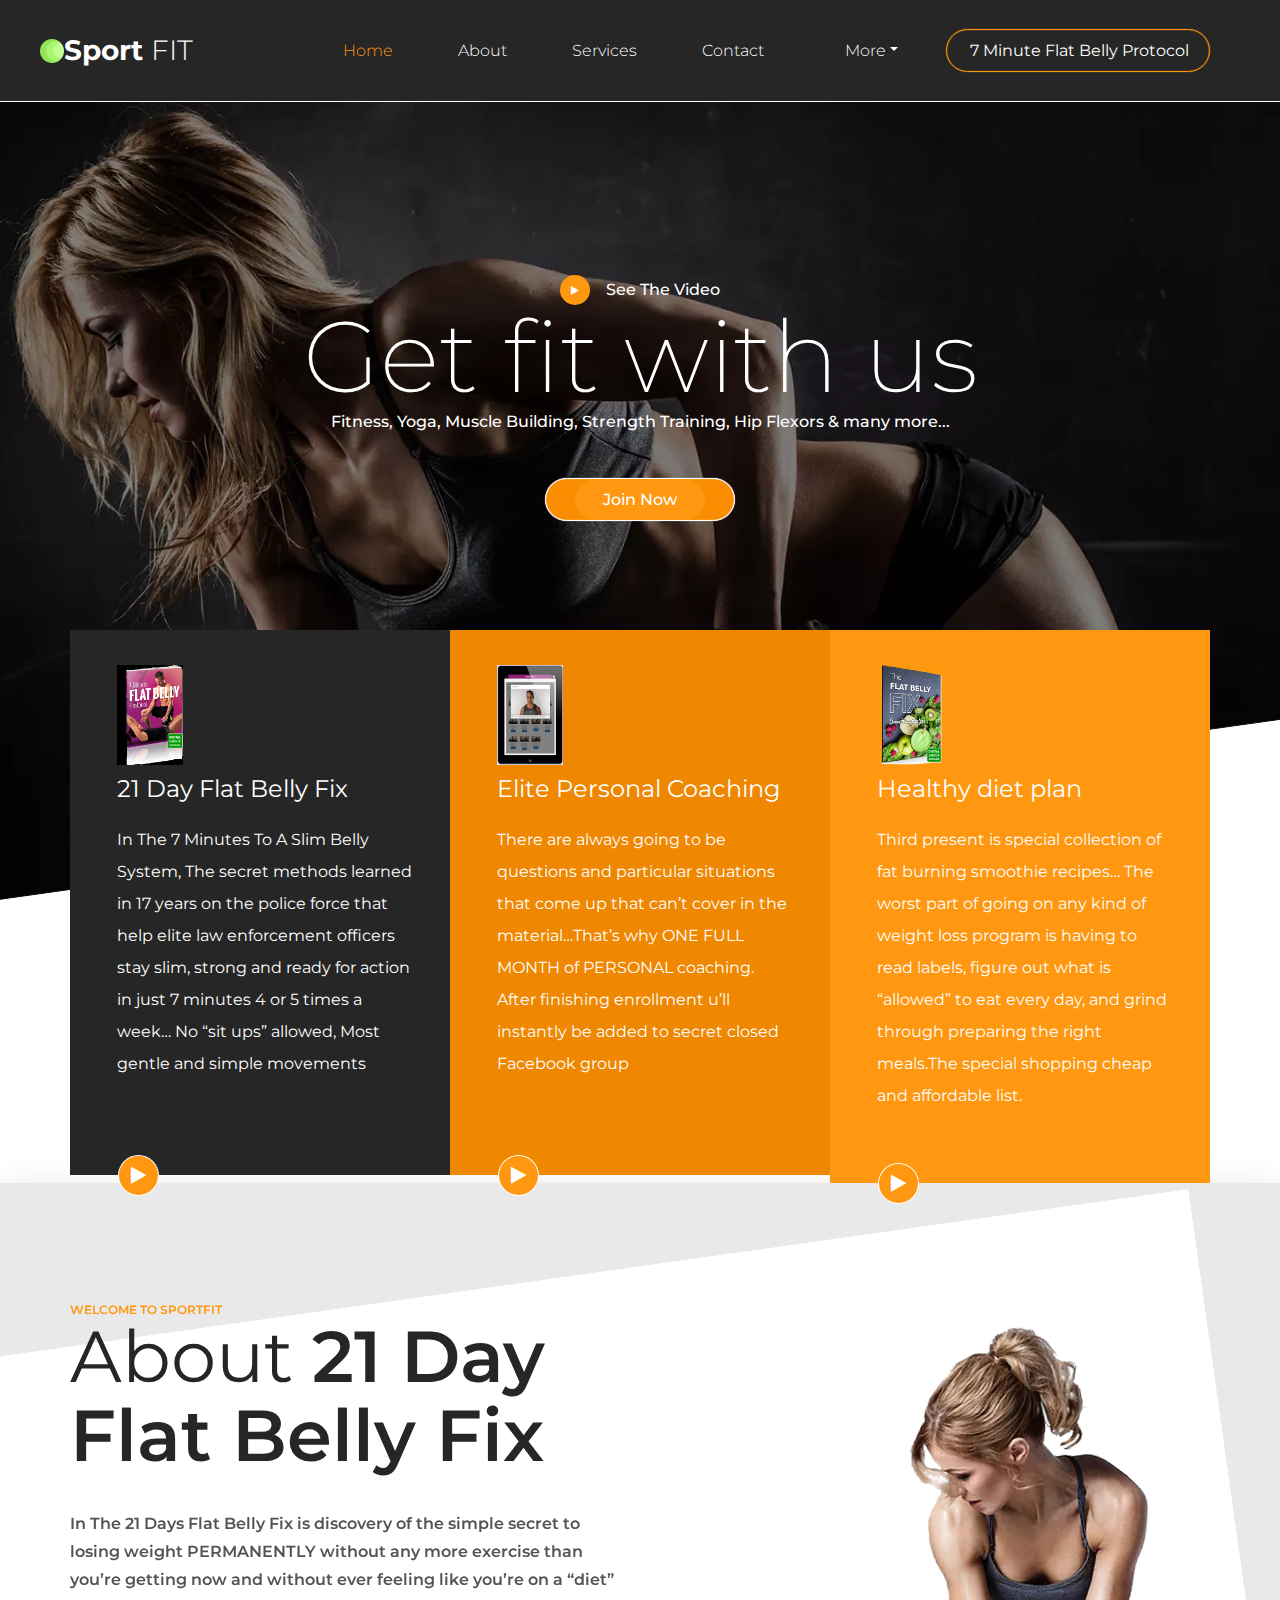
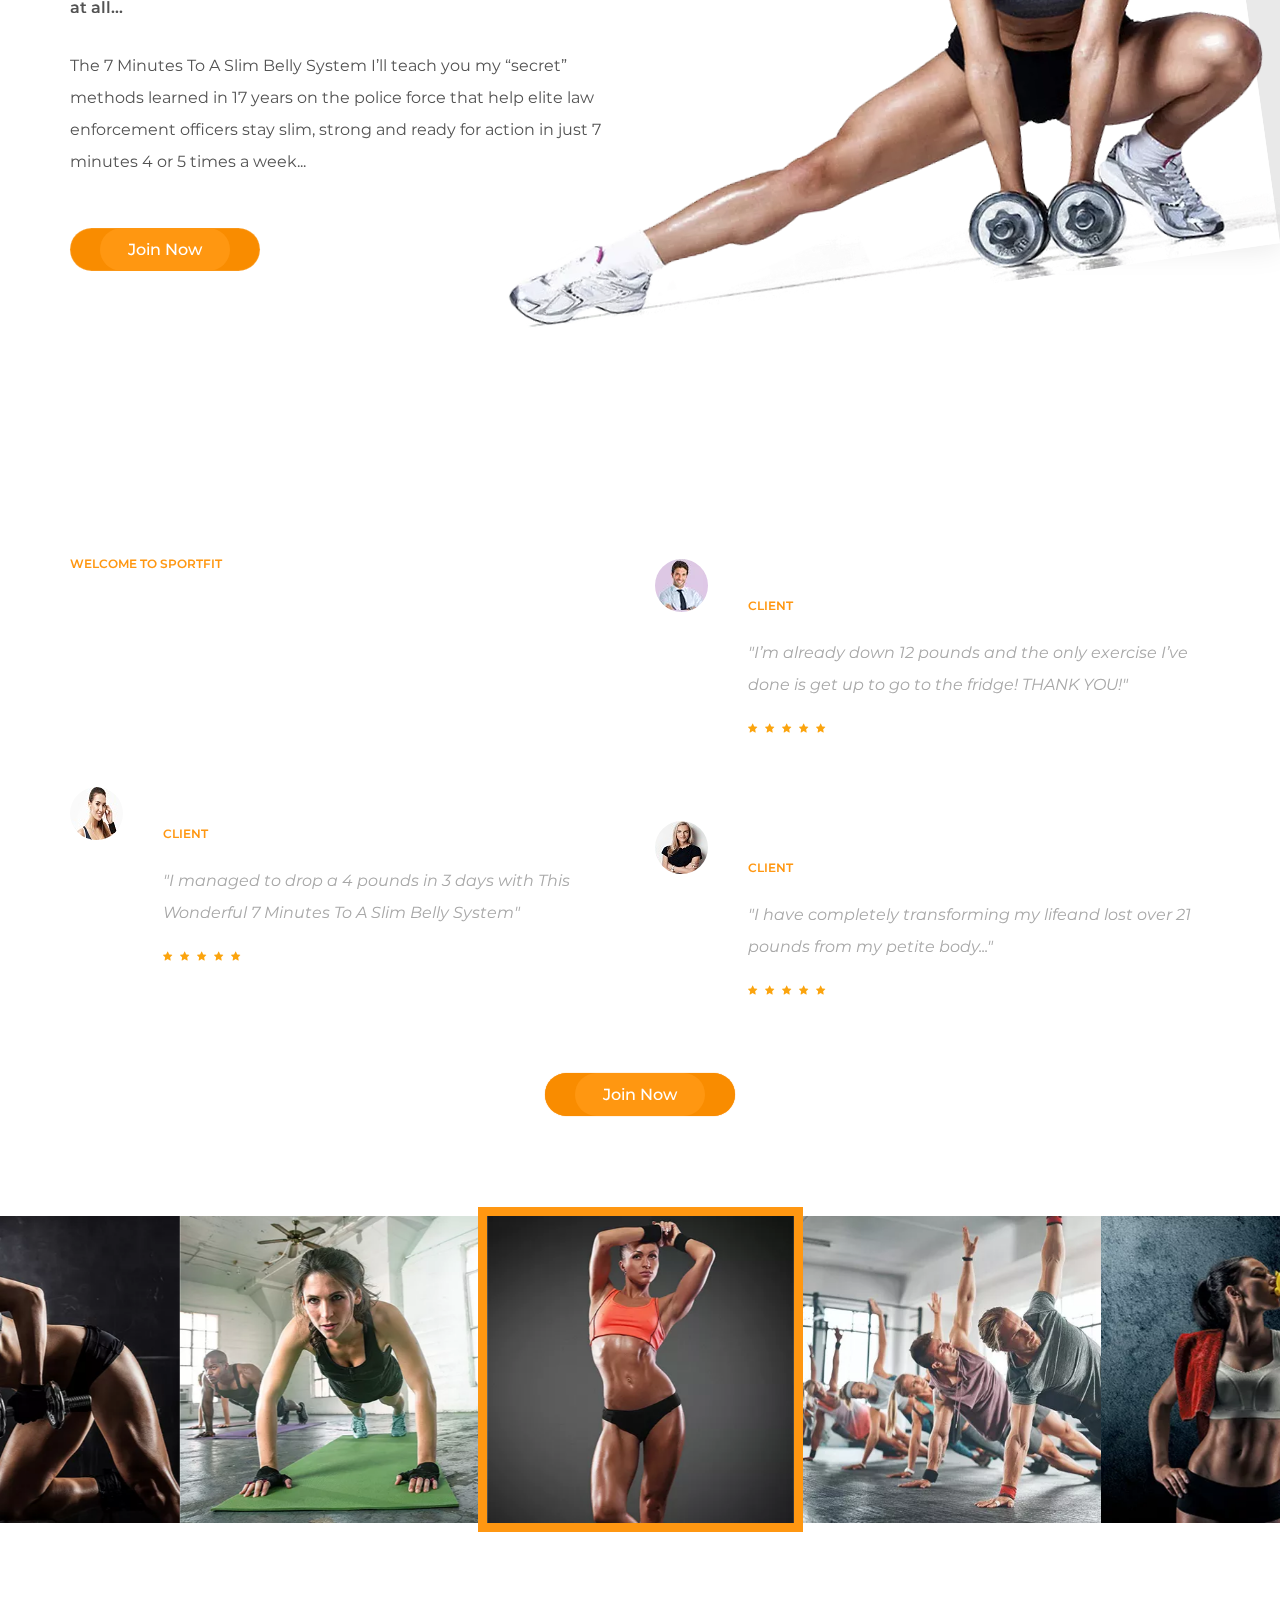
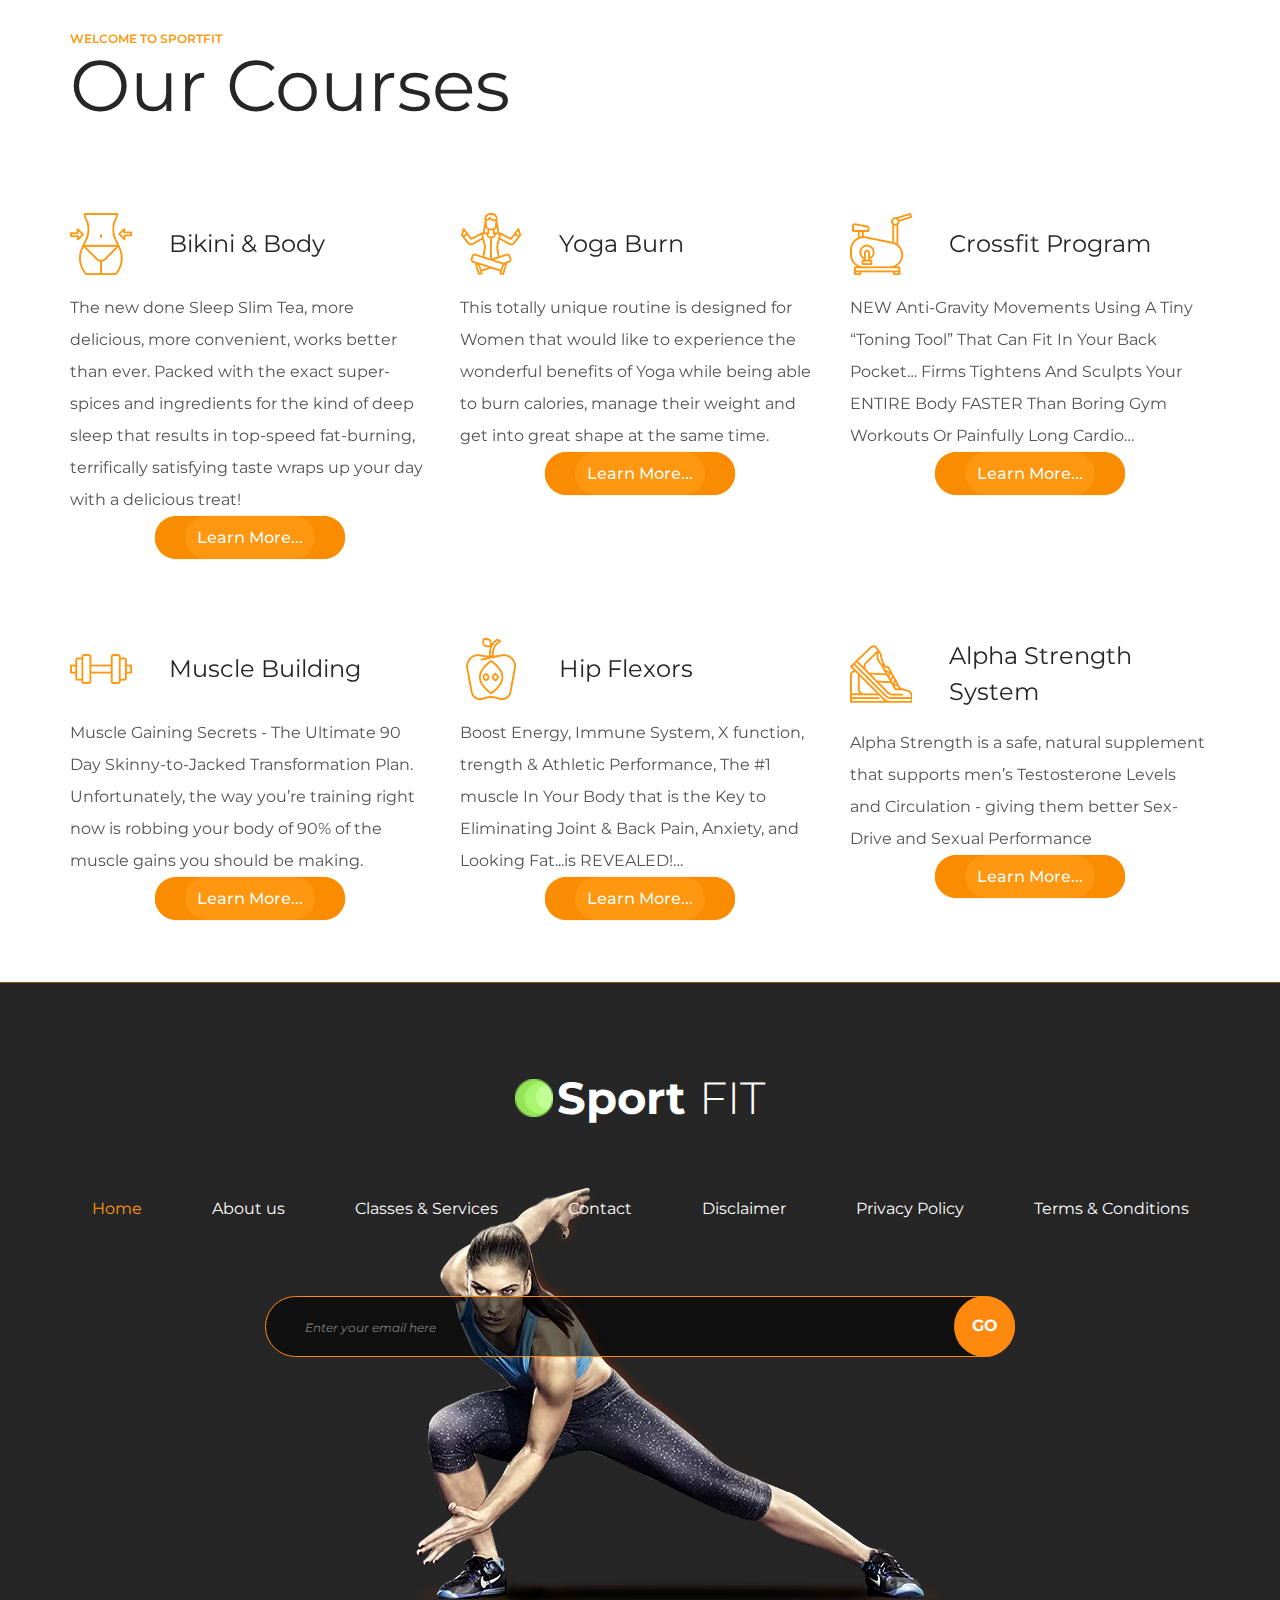
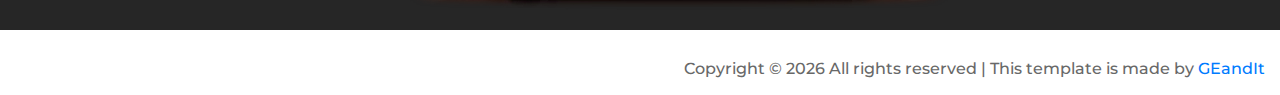
==== index.html @ 4ca356a1 "Update index.html" ====
<!DOCTYPE html> 
<html lang="en"> 
    <head>
        <meta charset="utf-8"> 
        <meta http-equiv="X-UA-Compatible" content="IE=edge">
        <meta name="viewport" content="width=device-width, initial-scale=1"> 
        <title>SportFIT - 7 Minutes To A Slim Belly System</title>
        <meta name="description" content="In The 21 Day Flat Belly Fix is discovery of the simple secret to losing weight PERMANENTLY without any more exercise than you’re getting now and without ever feeling like you’re on a “diet” at all."> 
        <meta name="keywords" content="weight loss, body transformation, body building, hip flexors, yoga">
        <link rel="canonical" href="https://slim-belly-system.netlify.app">
        <link rel="shortcut icon" type="image/x-icon" href="favicon/favicon.ico">
        <link rel="apple-touch-icon" sizes="180x180" href="favicon/apple-touch-icon.png">
        <link rel="icon" type="image/png" sizes="32x32" href="favicon/favicon-32x32.png">
        <link rel="icon" type="image/png" sizes="16x16" href="favicon/favicon-16x16.png">
        <link rel="manifest" href="favicon/site.webmanifest">
        <link rel="stylesheet" type="text/css" href="styles/bootstrap-4.1.2/bootstrap.min.css"> 
        <link rel="stylesheet" type="text/css" href="plugins/font-awesome-4.7.0/css/font-awesome.min.css"> 
        <link rel="stylesheet" type="text/css" href="plugins/OwlCarousel2-2.2.1/owl.carousel.css"> 
        <link rel="stylesheet" type="text/css" href="plugins/OwlCarousel2-2.2.1/owl.theme.default.css"> 
        <link rel="stylesheet" type="text/css" href="plugins/OwlCarousel2-2.2.1/animate.css"> 
        <link rel="stylesheet" type="text/css" href="plugins/colorbox/colorbox.css"> 
        <link rel="stylesheet" type="text/css" href="styles/main-styles.css">
        <link rel="stylesheet" type="text/css" href="styles/responsive.css">
        <link rel="stylesheet" type="text/css" href="plugins/colorbox.css"> 
        <script nonce="4447bdac-48c2-4cd9-95a8-5dfaf83eb688">(function(w,d){!function(a,e,t,r){a.zarazData=a.zarazData||{},a.zarazData.executed=[],a.zaraz={deferred:[]},a.zaraz.q=[],a.zaraz._f=function(e){return function(){var t=Array.prototype.slice.call(arguments);a.zaraz.q.push({m:e,a:t})}};for(const e of["track","set","ecommerce","debug"])a.zaraz[e]=a.zaraz._f(e);a.addEventListener("DOMContentLoaded",(()=>{var t=e.getElementsByTagName(r)[0],z=e.createElement(r),n=e.getElementsByTagName("title")[0];for(n&&(a.zarazData.t=e.getElementsByTagName("title")[0].text),a.zarazData.x=Math.random(),a.zarazData.w=a.screen.width,a.zarazData.h=a.screen.height,a.zarazData.j=a.innerHeight,a.zarazData.e=a.innerWidth,a.zarazData.l=a.location.href,a.zarazData.r=e.referrer,a.zarazData.k=a.screen.colorDepth,a.zarazData.n=e.characterSet,a.zarazData.o=(new Date).getTimezoneOffset(),a.zarazData.q=[];a.zaraz.q.length;){const e=a.zaraz.q.shift();a.zarazData.q.push(e)}z.defer=!0;for(const e of[localStorage,sessionStorage])Object.keys(e).filter((a=>a.startsWith("_zaraz_"))).forEach((t=>a.zarazData["z_"+t.slice(7)]=JSON.parse(e.getItem(t))));z.referrerPolicy="origin",z.src="/cdn-cgi/zaraz/s.js?z="+btoa(encodeURIComponent(JSON.stringify(a.zarazData))),t.parentNode.insertBefore(z,t)}))}(w,d,0,"script");})(window,document);</script>
        <meta property="og:image" content="https://slim-belly-system.netlify.app/images/home-workout-plan.png">
        <meta property="og:title" content="7 Minutes To A Slim Belly System">
        <meta property="og:description" content="In The 21 Day Flat Belly Fix is discovery of the simple secret to losing weight PERMANENTLY without any more exercise than you’re getting now and without ever feeling like you’re on a “diet” at all."> 
        <meta property="og:url" content="https://slim-belly-system.netlify.app">
        <meta property="og:type" content="website">
        <meta name="twitter:card" content="summary_large_image">
        <meta name="twitter:title" content="7 Minutes To A Slim Belly System">
        <meta name="twitter:description" content="In The 21 Day Flat Belly Fix is discovery of the simple secret to losing weight PERMANENTLY without any more exercise than you’re getting now and without ever feeling like you’re on a “diet” at all."> 
        <meta name="twitter:image" content="https://slim-belly-system.netlify.app/images/home-workout-plan.png">
        <script type="application/ld+json">{
			"@context": "http://schema.org",
			"@type": "Organization",
			"name": "Breakthrough Body Transformation Training",
			"url": "https://slim-belly-system.netlify.app",
			"logo": "https://slim-belly-system.netlify.app/images/default-logo.png"
		}</script>
        <style type="text/css">
            .footer_nav ul li.active a, .main_nav ul li a:hover 
            {
                color: #ff9711;
            }
        </style>
    </head>     
    <body> 
        <div class="super_container"> 
            <header class="header"> 
                <div class="container"> 
                    <div class="row"> 
                        <div class="col"> 
                            <div class="header_content d-flex flex-row align-items-center justify-content-start trans_400"> 
                                <a href="#"> <div class="logo d-flex flex-row align-items-center justify-content-start">
                                        <script data-pagespeed-no-defer>//<![CDATA[
(function(){for(var g="function"==typeof Object.defineProperties?Object.defineProperty:function(b,c,a){if(a.get||a.set)throw new TypeError("ES3 does not support getters and setters.");b!=Array.prototype&&b!=Object.prototype&&(b[c]=a.value)},h="undefined"!=typeof window&&window===this?this:"undefined"!=typeof global&&null!=global?global:this,k=["String","prototype","repeat"],l=0;l<k.length-1;l++){var m=k[l];m in h||(h[m]={});h=h[m]}
var n=k[k.length-1],p=h[n],q=p?p:function(b){var c;if(null==this)throw new TypeError("The 'this' value for String.prototype.repeat must not be null or undefined");c=this+"";if(0>b||1342177279<b)throw new RangeError("Invalid count value");b|=0;for(var a="";b;)if(b&1&&(a+=c),b>>>=1)c+=c;return a};q!=p&&null!=q&&g(h,n,{configurable:!0,writable:!0,value:q});var t=this;
function u(b,c){var a=b.split("."),d=t;a[0]in d||!d.execScript||d.execScript("var "+a[0]);for(var e;a.length&&(e=a.shift());)a.length||void 0===c?d[e]?d=d[e]:d=d[e]={}:d[e]=c};function v(b){var c=b.length;if(0<c){for(var a=Array(c),d=0;d<c;d++)a[d]=b[d];return a}return[]};function w(b){var c=window;if(c.addEventListener)c.addEventListener("load",b,!1);else if(c.attachEvent)c.attachEvent("onload",b);else{var a=c.onload;c.onload=function(){b.call(this);a&&a.call(this)}}};var x;function y(b,c,a,d,e){this.h=b;this.j=c;this.l=a;this.f=e;this.g={height:window.innerHeight||document.documentElement.clientHeight||document.body.clientHeight,width:window.innerWidth||document.documentElement.clientWidth||document.body.clientWidth};this.i=d;this.b={};this.a=[];this.c={}}
function z(b,c){var a,d,e=c.getAttribute("data-pagespeed-url-hash");if(a=e&&!(e in b.c))if(0>=c.offsetWidth&&0>=c.offsetHeight)a=!1;else{d=c.getBoundingClientRect();var f=document.body;a=d.top+("pageYOffset"in window?window.pageYOffset:(document.documentElement||f.parentNode||f).scrollTop);d=d.left+("pageXOffset"in window?window.pageXOffset:(document.documentElement||f.parentNode||f).scrollLeft);f=a.toString()+","+d;b.b.hasOwnProperty(f)?a=!1:(b.b[f]=!0,a=a<=b.g.height&&d<=b.g.width)}a&&(b.a.push(e),
b.c[e]=!0)}y.prototype.checkImageForCriticality=function(b){b.getBoundingClientRect&&z(this,b)};u("pagespeed.CriticalImages.checkImageForCriticality",function(b){x.checkImageForCriticality(b)});u("pagespeed.CriticalImages.checkCriticalImages",function(){A(x)});
function A(b){b.b={};for(var c=["IMG","INPUT"],a=[],d=0;d<c.length;++d)a=a.concat(v(document.getElementsByTagName(c[d])));if(a.length&&a[0].getBoundingClientRect){for(d=0;c=a[d];++d)z(b,c);a="oh="+b.l;b.f&&(a+="&n="+b.f);if(c=!!b.a.length)for(a+="&ci="+encodeURIComponent(b.a[0]),d=1;d<b.a.length;++d){var e=","+encodeURIComponent(b.a[d]);131072>=a.length+e.length&&(a+=e)}b.i&&(e="&rd="+encodeURIComponent(JSON.stringify(B())),131072>=a.length+e.length&&(a+=e),c=!0);C=a;if(c){d=b.h;b=b.j;var f;if(window.XMLHttpRequest)f=
new XMLHttpRequest;else if(window.ActiveXObject)try{f=new ActiveXObject("Msxml2.XMLHTTP")}catch(r){try{f=new ActiveXObject("Microsoft.XMLHTTP")}catch(D){}}f&&(f.open("POST",d+(-1==d.indexOf("?")?"?":"&")+"url="+encodeURIComponent(b)),f.setRequestHeader("Content-Type","application/x-www-form-urlencoded"),f.send(a))}}}
function B(){var b={},c;c=document.getElementsByTagName("IMG");if(!c.length)return{};var a=c[0];if(!("naturalWidth"in a&&"naturalHeight"in a))return{};for(var d=0;a=c[d];++d){var e=a.getAttribute("data-pagespeed-url-hash");e&&(!(e in b)&&0<a.width&&0<a.height&&0<a.naturalWidth&&0<a.naturalHeight||e in b&&a.width>=b[e].o&&a.height>=b[e].m)&&(b[e]={rw:a.width,rh:a.height,ow:a.naturalWidth,oh:a.naturalHeight})}return b}var C="";u("pagespeed.CriticalImages.getBeaconData",function(){return C});
u("pagespeed.CriticalImages.Run",function(b,c,a,d,e,f){var r=new y(b,c,a,e,f);x=r;d&&w(function(){window.setTimeout(function(){A(r)},0)})});})();

pagespeed.CriticalImages.Run('/mod_pagespeed_beacon','https://slim-belly-system.netlify.app/index.html','-ilGEe-FWC',true,false,'mJbe_jE9PFY');
//]]></script>
                                        <img src="[data-uri]" alt="" data-pagespeed-url-hash="3294953673" onload="pagespeed.CriticalImages.checkImageForCriticality(this);">
                                        <div>Sport
                                            <span>fit</span>
                                        </div>
                                    </div> </a> 
                                <nav class="main_nav"> 
                                    <ul class="d-flex flex-row align-items-center justify-content-start"> 
                                        <li class="active">
                                            <a href="index.html">Home</a>
                                        </li>                                         
                                        <li>
                                            <a href="about.html">About</a>
                                        </li>                                         
                                        <li>
                                            <a href="services.html">Services</a>
                                        </li>                                         
                                        <!-- <li>
                                            <a href="blog.html">Blog</a>
                                        </li>    -->                                         
                                        <li>
                                            <a href="contact.html">Contact</a>
                                        </li>
                                        <li class="nav-item dropdown">
                                            <a class="nav-link dropdown-toggle " href="#" id="navbarDropdownMenuLink" data-toggle="dropdown" aria-haspopup="true" aria-expanded="false">More</a>
                                            
                                            <div class="dropdown-menu bg-dark" aria-labelledby="navbarDropdownMenuLink">
                                                <a class="dropdown-item" href="disclaimer.html">Disclaimer</a>
                                                <a class="dropdown-item" href="privacy.html">Privacy Policy</a>
                                                <a class="dropdown-item" href="terms.html">Terms &amp; Condition</a>
                                            </div>
                                        </li>                                         
                                    </ul>                                     
                                </nav>                                 
                                <div class="phone d-flex flex-row align-items-center justify-content-start ml-auto"> 
                                    <a href="https://hop.clickbank.net/?affiliate=neeleshpat&vendor=fbfix&tid=BESLIM" target="_blank" rel="nofollow"><div>
                                            <span style="color:white">7 Minute Flat Belly Protocol</span>
                                        </div></a> 
                                </div>                                 
                            </div>                             
                        </div>                         
                    </div>                     
                </div>                 
            </header>             
            <div class="hamburger_bar trans_400 d-flex flex-row align-items-center justify-content-start"> 
                <div class="hamburger"> 
                    <div class="menu_toggle d-flex flex-row align-items-center justify-content-start"> 
                        <span>menu</span> 
                        <div class="hamburger_container"> 
                            <div class="menu_hamburger"> 
                                <div class="line_1 hamburger_lines" style="transform: matrix(1, 0, 0, 1, 0, 0);"></div>                                 
                                <div class="line_2 hamburger_lines" style="visibility: inherit; opacity: 1;"></div>                                 
                                <div class="line_3 hamburger_lines" style="transform: matrix(1, 0, 0, 1, 0, 0);"></div>                                 
                            </div>                             
                        </div>                         
                    </div>                     
                </div>                 
            </div>             
            <div class="menu trans_800"> 
                <div class="menu_content d-flex flex-column align-items-center justify-content-center text-center"> 
                    <ul> 
                        <li>
                            <a href="index.html">Home</a>
                        </li>                         
                        <li>
                            <a href="about.html">About us</a>
                        </li>                         
                        <li>
                            <a href="services.html">Classes & Services</a>
                        </li>                         
                        <!-- <li>
                            <a href="blog.html">Blog</a>
                        </li>      -->                         
                        <li>
                            <a href="contact.html">Contact</a>
                        </li>                         
                    </ul>                     
                </div>                 
                <div class="menu_phone d-flex flex-row align-items-center justify-content-start"> 
                    <a href="https://hop.clickbank.net/?affiliate=neeleshpat&vendor=fbfix&tid=BESLIM" target="_blank" rel="nofollow"><div>
                            <span style="color:white">7 Minute Flat Belly</span>
                        </div> </a> 
                </div>                 
            </div>             
            <div class="home"> 
                <div class="background_image" style="background-image:url(images/index.jpg.webp)"></div>                 
                <div class="overlay"></div>                 
                <div class="home_container"> 
                    <div class="container"> 
                        <div class="row"> 
                            <div class="col"> 
                                <div class="home_content text-center"> 
                                    <div class="video_link"> 
                                        <a class="video_button align-items-center justify-content-center" href="https://hop.clickbank.net/?affiliate=neeleshpat&vendor=fbfix&tid=BESLIM" target="_blank" rel="nofollow"> <div class="video_link_content d-flex flex-row align-items-center justify-content-start"> 
                                                <div class="video_icon d-flex flex-column align-items-center justify-content-center">
                                                    <i class="fa fa-play" aria-hidden="true"></i>
                                                </div>                                                 
                                                <span class="video_text">See The Video</span> 
                                            </div> </a> 
                                    </div>                                     
                                    <div class="home_title">Get fit with us</div>                                     
                                    <div class="home_subtitle">Fitness, Yoga, Muscle Building, Strength Training, Hip Flexors & many more...</div>                                     
                                    <div class="button home_button ml-auto mr-auto">
                                        <a href="https://hop.clickbank.net/?affiliate=neeleshpat&vendor=fbfix&tid=BESLIM" target="_blank" rel="nofollow">Join Now</a>
                                    </div>                                     
                                </div>
                            </div>                             
                        </div>                         
                    </div>                     
                </div>
            </div>             
            <div class="boxes">
                <div class="container"> 
                    <div class="row"> 
                        <div class="col"> 
                            <div class="boxes_container d-flex flex-lg-row flex-column align-items-start justify-content-start"> 
                                <div class="box"> 
                                    <div class="box_icon d-flex flex-column align-items-center justify-content-center">
                                        <img src="images/ecover-7min-dd-small.png" alt="" data-pagespeed-url-hash="1225709901" onload="pagespeed.CriticalImages.checkImageForCriticality(this);">
                                    </div>                                     
                                    <div class="box_title">21 Day Flat Belly Fix</div>                                     
                                    <div class="box_text"> 
                                        <p>In The 7 Minutes To A Slim Belly System, The secret methods learned in 17 years on the police force that help elite law enforcement officers stay slim, strong and ready for action in just 7 minutes 4 or 5 times a week… No “sit ups” allowed, Most  gentle and simple movements</p>
                                        <br> 
                                    </div>                                     
                                    <div class="box_link_container"> 
                                        <a href="https://hop.clickbank.net/?affiliate=neeleshpat&vendor=fbfix&tid=BESLIM" target="_blank" rel="nofollow"><div class="box_link d-flex flex-column align-items-center justify-content-center trans_200">
                                                <div>
                                                    <i class="fa fa-play"></i>
                                                </div>
                                            </div></a> 
                                    </div>                                     
                                </div>                                 
                                <div class="box"> 
                                    <div class="box_icon d-flex flex-column align-items-center justify-content-center">
                                        <img src="images/ecover-portal.jpg" alt="" data-pagespeed-url-hash="1520209822" onload="pagespeed.CriticalImages.checkImageForCriticality(this);">
                                    </div>                                     
                                    <div class="box_title">Elite Personal Coaching</div>                                     
                                    <div class="box_text"> 
                                        <p>There are always going to be questions and particular situations that come up that can’t cover in the material…That’s why ONE FULL MONTH of PERSONAL coaching. After finishing enrollment u’ll instantly be added to secret closed Facebook group</p>
                                        <br> 
                                    </div>                                     
                                    <div class="box_link_container"> 
                                        <a href="https://hop.clickbank.net/?affiliate=neeleshpat&vendor=fbfix&tid=BESLIM" target="_blank" rel="nofollow"><div class="box_link d-flex flex-column align-items-center justify-content-center trans_200">
                                                <div>
                                                    <i class="fa fa-play"></i>
                                                </div>
                                            </div></a> 
                                    </div>                                     
                                </div>                                 
                                <div class="box"> 
                                    <div class="box_icon d-flex flex-column align-items-center justify-content-center">
                                        <img src="images/ecover-recipes-dd.jpg" alt="" data-pagespeed-url-hash="1814709743" onload="pagespeed.CriticalImages.checkImageForCriticality(this);">
                                    </div>                                     
                                    <div class="box_title">Healthy diet plan</div>                                     
                                    <div class="box_text"> 
                                        <p>Third present is special collection of fat burning smoothie recipes… The worst part of going on any kind of weight loss program is having to read labels, figure out what is “allowed” to eat every day, and grind through preparing the right meals.The special shopping cheap and affordable list.</p> 
                                    </div>                                     
                                    <div class="box_link_container"> 
                                        <a href="https://hop.clickbank.net/?affiliate=neeleshpat&vendor=fbfix&tid=BESLIM" target="_blank" rel="nofollow"><div class="box_link d-flex flex-column align-items-center justify-content-center trans_200">
                                                <div>
                                                    <i class="fa fa-play"></i>
                                                </div>
                                            </div></a> 
                                    </div>                                     
                                </div>
                            </div>                             
                        </div>                         
                    </div>                     
                </div>                 
            </div>             
            <div class="about"  style="background: rgba(143, 143, 143, 0.2); border-radius: 0px; box-shadow: 0 4px 30px rgba(0, 0, 0, 0.1); backdrop-filter: blur(5px); -webkit-backdrop-filter: blur(5px); border: 0px solid rgba(143, 143, 143, 0.3);">
                <div class="container about_container"> 
                    <div class="row"> 
                        <div class="col-lg-6"> 
                            <div class="about_content"> 
                                <div class="section_title_container"> 
                                    <div class="section_subtitle">welcome to sportfit</div>                                     
                                    <div class="section_title">About 
                                        <span>21 Day Flat Belly Fix</span>
                                    </div>                                     
                                </div>                                 
                                <div class="text_highlight">In The 21 Days Flat Belly Fix is discovery of the simple secret to losing weight PERMANENTLY without any more exercise than you’re getting now and without ever feeling like you’re on a “diet” at all…</div>                                 
                                <div class="about_text"> 
                                    <p>The 7 Minutes To A Slim Belly System I’ll teach you my “secret” methods learned in 17 years on the police force that help elite law enforcement officers stay slim, strong and ready for action in just 7 minutes 4 or 5 times a week...</p> 
                                </div>                                 
                                <div class="button about_button">
                                    <a href="https://hop.clickbank.net/?affiliate=neeleshpat&vendor=fbfix&tid=BESLIM" target="_blank" rel="nofollow">Join Now</a>
                                </div>                                 
                            </div>                             
                        </div>                         
                    </div>                     
                </div>                 
                <div class="about_background"> 
                    <div class="container fill_height"> 
                        <div class="row fill_height"> 
                            <div class="col-lg-6 offset-lg-6 fill_height"> 
                                <div class="about_image">
                                    <img src="images/a1.png.webp" alt="" data-pagespeed-url-hash="2490757474" onload="pagespeed.CriticalImages.checkImageForCriticality(this);">
                                </div>                                 
                            </div>                             
                        </div>                         
                    </div>                     
                </div>                 
            </div>             
            <div class="testimonials"> 
                <div class="parallax_background parallax-window" data-parallax="scroll" data-image-src="images/testimonials.jpg.webp" data-speed="0.8"></div>                 
                <div class="container"> 
                    <div class="row"> 
                        <div class="col-lg-6"> 
                            <div class="section_title_container"> 
                                <div class="section_subtitle">welcome to sportfit</div>                                 
                                <div class="section_title">Testimonials</div>                                 
                            </div>                             
                            <div class="test test_1 d-flex flex-row align-items-start justify-content-start"> 
                                <div>
                                    <div class="test_image">
                                        <img src="images/test_1.jpg.webp" alt="" data-pagespeed-url-hash="2939120098" onload="pagespeed.CriticalImages.checkImageForCriticality(this);">
                                    </div>
                                </div>                                 
                                <div class="test_content"> 
                                    <div class="test_name">
                                        <a href="#">Stacey</a>
                                    </div>                                     
                                    <div class="test_title">client</div>                                     
                                    <div class="test_text"> 
                                        <p>&quot;I managed to drop a 4 pounds in 3 days with This Wonderful 7 Minutes To A Slim Belly System&quot;</p> 
                                    </div>                                     
                                    <div class="rating rating_5 test_rating">
                                        <i></i>
                                        <i></i>
                                        <i></i>
                                        <i></i>
                                        <i></i>
                                    </div>                                     
                                </div>                                 
                            </div>                             
                        </div>                         
                        <div class="col-lg-6"> 
                            <div class="test d-flex flex-row align-items-start justify-content-start"> 
                                <div>
                                    <div class="test_image">
                                        <img src="images/test_2.jpg.webp" alt="" data-pagespeed-url-hash="3233620019" onload="pagespeed.CriticalImages.checkImageForCriticality(this);">
                                    </div>
                                </div>                                 
                                <div class="test_content"> 
                                    <div class="test_name">
                                        <a href="#">Tod</a>
                                    </div>                                     
                                    <div class="test_title">client</div>                                     
                                    <div class="test_text"> 
                                        <p>&quot;I&rsquo;m already down 12 pounds and the only exercise I&rsquo;ve done is get up to go to the fridge! THANK YOU!&quot;</p> 
                                    </div>                                     
                                    <div class="rating rating_5 test_rating">
                                        <i></i>
                                        <i></i>
                                        <i></i>
                                        <i></i>
                                        <i></i>
                                    </div>                                     
                                </div>                                 
                            </div>                             
                            <div class="test d-flex flex-row align-items-start justify-content-start"> 
                                <div>
                                    <div class="test_image">
                                        <img src="images/test_3.jpg.webp" alt="" data-pagespeed-url-hash="3528119940" onload="pagespeed.CriticalImages.checkImageForCriticality(this);">
                                    </div>
                                </div>                                 
                                <div class="test_content"> 
                                    <div class="test_name">
                                        <a href="#">Diana Smith</a>
                                    </div>                                     
                                    <div class="test_title">client</div>                                     
                                    <div class="test_text"> 
                                        <p>&quot;I have completely transforming my lifeand lost over 21 pounds from my petite body...&quot;</p> 
                                    </div>                                     
                                    <div class="rating rating_5 test_rating">
                                        <i></i>
                                        <i></i>
                                        <i></i>
                                        <i></i>
                                        <i></i>
                                    </div>                                     
                                </div>
                            </div>                             
                        </div>                         
                    </div>                     
                    <div class="row test_button_row"> 
                        <div class="col text-center"> 
                            <div class="button test_button">
                                <a href="https://hop.clickbank.net/?affiliate=neeleshpat&vendor=fbfix&tid=BESLIM" target="_blank" rel="nofollow">Join Now</a>
                            </div>                             
                        </div>                         
                    </div>                     
                </div>                 
            </div>
                         
            <div class="gallery"> 
                <div class="gallery_slider_container"> 
                    <div class="owl-carousel owl-theme gallery_slider"> 
                        <div class="owl-item">
                            <img src="images/gallery_3.jpg.webp" alt="" data-pagespeed-url-hash="86395338" onload="pagespeed.CriticalImages.checkImageForCriticality(this);">
                        </div>                         
                        <div class="owl-item">
                            <img src="images/gallery_4.jpg.webp" alt="" data-pagespeed-url-hash="380895259" onload="pagespeed.CriticalImages.checkImageForCriticality(this);">
                        </div>                         
                        <div class="owl-item">
                            <img src="images/gallery_5.jpg.webp" alt="" data-pagespeed-url-hash="675395180" onload="pagespeed.CriticalImages.checkImageForCriticality(this);">
                        </div>                         
                        <div class="owl-item">
                            <img src="images/gallery_1.jpg.webp" alt="" data-pagespeed-url-hash="3792362792" onload="pagespeed.CriticalImages.checkImageForCriticality(this);">
                        </div>                         
                        <div class="owl-item">
                            <img src="images/gallery_2.jpg.webp" alt="" data-pagespeed-url-hash="4086862713" onload="pagespeed.CriticalImages.checkImageForCriticality(this);">
                        </div>                         
                    </div>                     
                </div>                 
            </div>             
            <div class="services"> 
                <div class="container"> 
                    <div class="row"> 
                        <div class="col"> 
                            <div class="section_title_container"> 
                                <div class="section_subtitle">welcome to sportfit</div>                                 
                                <div class="section_title">Our Courses</div>                                 
                            </div>                             
                        </div>                         
                    </div>                     
                    <div class="row services_row"> 
                        <div class="col-xl-4 col-md-6 service_col"> 
                            <div class="service"> 
                                <div class="service_title_container d-flex flex-row align-items-center justify-content-start"> 
                                    <div>
                                        <div class="service_icon">
                                            <img src="[data-uri]" alt="" data-pagespeed-url-hash="2109209664" onload="pagespeed.CriticalImages.checkImageForCriticality(this);">
                                        </div>
                                    </div>                                     
                                    <div class="service_title">Bikini & Body</div>                                     
                                </div>                                 
                                <div class="service_text"> 
                                    <p>The new done Sleep Slim Tea, more delicious, more convenient, works better than ever. Packed with the exact super-spices and ingredients for the kind of deep sleep that results in top-speed fat-burning, terrifically satisfying taste wraps up your day with a delicious treat!</p>
                                </div>
                                <div class="text-center">
                                    <div class="button test_button">
                                        <a href="https://4f67elq4v0va4w51th69pk20g9.hop.clickbank.net/?tid=BESLIM" target="_blank" rel="nofollow">Learn More...</a>
                                    </div>                                     
                                </div>
                            </div>                             
                        </div>                         
                        <div class="col-xl-4 col-md-6 service_col"> 
                            <div class="service"> 
                                <div class="service_title_container d-flex flex-row align-items-center justify-content-start"> 
                                    <div>
                                        <div class="service_icon">
                                            <img src="[data-uri]" alt="" data-pagespeed-url-hash="2403709585" onload="pagespeed.CriticalImages.checkImageForCriticality(this);">
                                        </div>
                                    </div>                                     
                                    <div class="service_title">Yoga Burn</div>                                     
                                </div>                                 
                                <div class="service_text"> 
                                    <p>This totally unique routine is designed for Women that would like to experience the wonderful benefits of Yoga while being able to burn calories, manage their weight and get into great shape at the same time.</p>
                                </div>
                                <div class="text-center">
                                    <div class="button test_button">
                                        <a href="https://hop.clickbank.net/?affiliate=neeleshpat&vendor=yogaburn&lid=25&tid=beslim" target="_blank" rel="nofollow">Learn More...</a>
                                    </div>                                     
                                </div>
                            </div>                             
                        </div>                         
                        <div class="col-xl-4 col-md-6 service_col"> 
                            <div class="service"> 
                                <div class="service_title_container d-flex flex-row align-items-center justify-content-start"> 
                                    <div>
                                        <div class="service_icon">
                                            <img src="[data-uri]" alt="" data-pagespeed-url-hash="2698209506" onload="pagespeed.CriticalImages.checkImageForCriticality(this);">
                                        </div>
                                    </div>                                     
                                    <div class="service_title">Crossfit Program</div>                                     
                                </div>                                 
                                <div class="service_text"> 
                                    <p>NEW Anti-Gravity Movements Using A Tiny “Toning Tool” That Can Fit In Your Back Pocket… Firms Tightens And Sculpts Your ENTIRE Body FASTER Than Boring Gym Workouts Or Painfully Long Cardio…</p> 
                                </div>
                                <div class="text-center">
                                    <div class="button test_button">
                                        <a href="https://b4ea4ir6qat6s102l7wqob7dbq.hop.clickbank.net" target="_blank" rel="nofollow">Learn More...</a>
                                    </div>                                     
                                </div>
                            </div>                             
                        </div>                         
                        <div class="col-xl-4 col-md-6 service_col"> 
                            <div class="service"> 
                                <div class="service_title_container d-flex flex-row align-items-center justify-content-start"> 
                                    <div>
                                        <div class="service_icon">
                                            <img src="[data-uri]" alt="" data-pagespeed-url-hash="2992709427" onload="pagespeed.CriticalImages.checkImageForCriticality(this);">
                                        </div>
                                    </div>                                     
                                    <div class="service_title">Muscle Building</div>                                     
                                </div>                                 
                                <div class="service_text"> 
                                    <p>Muscle Gaining Secrets - The Ultimate 90 Day Skinny-to-Jacked Transformation Plan. Unfortunately, the way you’re training right now is robbing your body of 90% of the muscle gains you should be making.</p> 
                                </div>                                 
                                <div class="text-center">
                                    <div class="button test_button">
                                        <a href="https://d7fddbm2071a3wxbvdppx07p8o.hop.clickbank.net/?tid=BESLIM" target="_blank" rel="nofollow">Learn More...</a>
                                    </div>                                     
                                </div>
                            </div>                             
                        </div>                         
                        <div class="col-xl-4 col-md-6 service_col"> 
                            <div class="service"> 
                                <div class="service_title_container d-flex flex-row align-items-center justify-content-start"> 
                                    <div>
                                        <div class="service_icon">
                                            <img src="[data-uri]" alt="" data-pagespeed-url-hash="3287209348" onload="pagespeed.CriticalImages.checkImageForCriticality(this);">
                                        </div>
                                    </div>                                     
                                    <div class="service_title">Hip Flexors</div>                                     
                                </div>                                 
                                <div class="service_text"> 
                                    <p>Boost Energy, Immune System, X function, trength & Athletic Performance, The #1 muscle In Your Body that is the Key to Eliminating Joint & Back Pain, Anxiety, and Looking Fat...is REVEALED!…</p> 
                                </div>                                 
                                <div class="text-center">
                                    <div class="button test_button">
                                        <a href="https://hop.clickbank.net?affiliate=neeleshpat&vendor=painfix&tid=BESLIM" target="_blank" rel="nofollow">Learn More...</a>
                                    </div>                                     
                                </div>
                            </div>                             
                        </div>                         
                        <div class="col-xl-4 col-md-6 service_col"> 
                            <div class="service"> 
                                <div class="service_title_container d-flex flex-row align-items-center justify-content-start"> 
                                    <div>
                                        <div class="service_icon">
                                            <img src="[data-uri]" alt="" data-pagespeed-url-hash="3581709269" onload="pagespeed.CriticalImages.checkImageForCriticality(this);">
                                        </div>
                                    </div>                                     
                                    <div class="service_title">Alpha Strength System</div>                                     
                                </div>                                 
                                <div class="service_text"> 
                                    <p>Alpha Strength is a safe, natural supplement that supports men’s Testosterone Levels and Circulation - giving them better Sex-Drive and Sexual Performance</p>
                                </div>                                 
                                <div class="text-center"> 
                                    <div class="button test_button"> 
                                        <a href="https://hop.clickbank.net/?affiliate=neeleshpat&vendor=alphaheart&tid=BESLIM" target="_blank" rel="nofollow">Learn More...</a> 
                                    </div>
                                </div>
                            </div>                             
                        </div>                         
                    </div>                     
                </div>                 
            </div>             
            <!-- Blog            
            <div class="blog"> 
                <div class="blog_overlay"></div>                 
                <div class="parallax_background parallax-window" data-parallax="scroll" data-image-src="images/blog.jpg" data-speed="0.8"></div>                 
                 <div class="container"> 
                    <div class="row"> 
                        <div class="col"> 
                            <div class=" d-flex flex-row align-items-start justify-content-start"> 
                                <div class="section_title_container"> 
                                   
								   <div class="section_subtitle">welcome to sportfit</div>                                     
                                    <div class="section_title">The Blog</div>                                     
                                </div>                                 
                                <div class="all_posts_link ml-auto">
                                    <a href="#">View all blog posts</a>
                                </div>                                 
                            </div>                             
                        </div>                         
                    </div>                     
                    <div class="row blog_row"> 
                        <div class="col-lg-4 blog_col"> 
                            <div class="blog_post"> 
                                <div class="blog_post_image">
                                    <img src="images/blog_1.jpg.webp" alt="" data-pagespeed-url-hash="1860701730" onload="pagespeed.CriticalImages.checkImageForCriticality(this);">
                                </div>                                 
                                <div class="blog_post_title">
                                    <a href="#">Tips for the perfect body</a>
                                </div>                                 
                                <div class="blog_post_date">
                                    <a href="#">june 29, 2018</a>
                                </div>                                 
                                <div class="blog_post_text"> 
                                    <p>Etiam nec odio vestibulum est mattis effic iturut magna. Pellentesque sit amet tellus blandit. Odio vestibulum est mattis effic iturut.</p> 
                                </div>                                 
                                <div class="blog_post_link">
                                    <a href="#">Read More</a>
                                </div>                                 
                            </div>                             
                        </div>                         
                        <div class="col-lg-4 blog_col"> 
                            <div class="blog_post"> 
                                <div class="blog_post_image">
                                    <img src="images/blog_2.jpg.webp" alt="" data-pagespeed-url-hash="2155201651" onload="pagespeed.CriticalImages.checkImageForCriticality(this);">
                                </div>                                 
                                <div class="blog_post_title">
                                    <a href="#">Tips for the perfect body</a>
                                </div>                                 
                                <div class="blog_post_date">
                                    <a href="#">june 29, 2018</a>
                                </div>                                 
                                <div class="blog_post_text"> 
                                    <p>Etiam nec odio vestibulum est mattis effic iturut magna. Pellentesque sit amet tellus blandit. Odio vestibulum est mattis effic iturut.</p> 
                                </div>                                 
                                <div class="blog_post_link">
                                    <a href="#">Read More</a>
                                </div>                                 
                            </div>                             
                        </div>                         
                        <div class="col-lg-4 blog_col"> 
                            <div class="blog_post"> 
                                <div class="blog_post_image">
                                    <img src="images/blog_3.jpg.webp" alt="" data-pagespeed-url-hash="2449701572" onload="pagespeed.CriticalImages.checkImageForCriticality(this);">
                                </div>                                 
                                <div class="blog_post_title">
                                    <a href="#">Video: Pilates 4 Begginers</a>
                                </div>                                 
                                <div class="blog_post_date">
                                    <a href="#">june 29, 2018</a>
                                </div>                                 
                                <div class="blog_post_text"> 
                                    <p>Etiam nec odio vestibulum est mattis effic iturut magna. Pellentesque sit amet tellus blandit. Odio vestibulum est mattis effic iturut.</p> 
                                </div>                                 
                                <div class="blog_post_link">
                                    <a href="#">Read More</a>
                                </div>                                
                            </div>                              
                        </div>                        
                    </div>                  
                </div>                   
            </div>  -->
            <div class="row mb-5"></div>
            
            <footer class="footer">
                <div class="container"> 
                    <div class="row"> 
                        <div class="col-lg-8 offset-lg-2"> 
                            <div class="footer_container"> 
                                <div class="footer_content"> 
                                    <div class="footer_logo"> 
                                        <a href="#"> <div class="logo d-flex flex-row align-items-center justify-content-center">
                                                <img src="[data-uri]" alt="" data-pagespeed-url-hash="3294953673" onload="pagespeed.CriticalImages.checkImageForCriticality(this);">
                                                <div>Sport
                                                    <span>fit</span>
                                                </div>
                                            </div> </a> 
                                    </div>                                     
                                    <nav class="footer_nav"> 
                                        <ul class="d-flex flex-sm-row flex-column align-items-sm-start align-items-center justify-content-center"> 
                                            <li class="active">
                                                <a href="index.html">Home</a>
                                            </li>                                             
                                            <li>
                                                <a href="about.html">About us</a>
                                            </li>                                             
                                            <li>
                                                <a href="services.html">Classes & Services</a>
                                            </li>                                             
                                            <!-- <li>
                                                <a href="blog.html">Blog</a>
                                            </li>    -->                                             
                                            <li>
                                                <a href="contact.html">Contact</a>
                                            </li>
                                            <li>
                                                <a href="disclaimer.html">Disclaimer</a>
                                            </li>
                                            <li>
                                                <a href="privacy.html">Privacy Policy</a>
                                            </li>
                                            <li>
                                                <a href="terms.html">Terms &amp; Conditions</a>
                                            </li>                                             
                                        </ul>                                         
                                    </nav>                                     
                                    <div class="newsletter_container"> 
                                        <form action="index.html" class="newsletter_form" name="Subscription" method="POST" data-netlify="true"> 
                                            <input name="Email" type="text" class="newsletter_input" placeholder="Enter your email here" required> 
                                            <button class="newsletter_button">go</button>                                             
                                        </form>                                         
                                    </div>                                     
                                </div>                                 
                                <div class="footer_image text-center">
                                    <img src="images/footer.png.webp" alt="" data-pagespeed-url-hash="2426334985" onload="pagespeed.CriticalImages.checkImageForCriticality(this);">
                                </div>                                 
                            </div>                             
                        </div>                         
                    </div>                     
                </div>                 
            </footer>             
            <div class="copyright d-flex flex-row align-items-start justify-content-sm-end justify-content-center">Copyright &copy;
                <script>document.write(new Date().getFullYear());</script>                                                                                                                                                            All rights reserved | This template is made by&nbsp;
                <a href="https://geandit.netlify.app" target="_blank">GEandIt</a>
            </div>             
        </div>
        <script src="js/jquery-3.2.1.min.js"></script>         
        <script src="styles/bootstrap-4.1.2/popper.js"></script>         
        <script src="styles/bootstrap-4.1.2/bootstrap.min.js"></script>
        <script src="plugins/greensock/TweenMax.min.js"></script>         
        <script src="plugins/Isotope/fitcolumns.js"></script>         
        <script src="plugins/Isotope/isotope.pkgd.min.js"></script>       
        <script src="plugins/colorbox/jquery.colorbox-min.js"></script>         
        <script src="plugins/greensock/TimelineMax.min.js"></script>         
        <script src="plugins/scrollmagic/ScrollMagic.min.js"></script>         
        <script src="plugins/greensock/animation.gsap.min.js"></script>         
        <script src="plugins/greensock/ScrollToPlugin.min.js"></script>         
        <script src="plugins/OwlCarousel2-2.2.1/owl.carousel.js"></script>         
        <script src="plugins/easing/easing.js"></script>         
        <script src="plugins/progressbar/progressbar.min.js"></script>         
        <script src="plugins/parallax-js-master/parallax.min.js"></script>         
        <script src="plugins/colorbox/jquery.colorbox-min.js"></script>         
        <script src="js/custom.js"></script>
    </body>     
</html>
---- plugins/colorbox/colorbox.css ----
/*
    Colorbox Core Style:
    The following CSS is consistent between example themes and should not be altered.
*/
#colorbox, #cboxOverlay, #cboxWrapper{position:absolute; top:0; left:0; z-index:9999; overflow:hidden; -webkit-transform: translate3d(0,0,0);}
#cboxWrapper {max-width:none;}
#cboxOverlay{position:fixed; width:100%; height:100%;}
#cboxMiddleLeft, #cboxBottomLeft{clear:left;}
#cboxContent{position:relative;}
#cboxLoadedContent{overflow:auto; -webkit-overflow-scrolling: touch;}
#cboxTitle{margin:0;}
#cboxLoadingOverlay, #cboxLoadingGraphic{position:absolute; top:0; left:0; width:100%; height:100%;}
#cboxPrevious, #cboxNext, #cboxClose, #cboxSlideshow{cursor:pointer;}
.cboxPhoto{float:left; margin:auto; border:0; display:block; max-width:none; -ms-interpolation-mode:bicubic;}
.cboxIframe{width:100%; height:100%; display:block; border:0; padding:0; margin:0;}
#colorbox, #cboxContent, #cboxLoadedContent{box-sizing:content-box; -moz-box-sizing:content-box; -webkit-box-sizing:content-box;}

/* 
    User Style:
    Change the following styles to modify the appearance of Colorbox.  They are
    ordered & tabbed in a way that represents the nesting of the generated HTML.
*/
#cboxOverlay
{
    /*background:url(images/overlay.png) repeat 0 0;*/
    background: rgba(0,0,0,0.95);
    opacity: 0.9; filter: alpha(opacity = 90);
}
#colorbox{outline:0;}
    #cboxTopLeft{width:21px; height:21px; background:url(images/controls.png.webp) no-repeat -101px 0;}
    #cboxTopRight{width:21px; height:21px; background:url(images/controls.png.webp) no-repeat -130px 0;}
    #cboxBottomLeft{width:21px; height:21px; background:url(images/controls.png.webp) no-repeat -101px -29px;}
    #cboxBottomRight{width:21px; height:21px; background:url(images/controls.png.webp) no-repeat -130px -29px;}
    #cboxMiddleLeft{width:21px; background:url(images/controls.png.webp) left top repeat-y;}
    #cboxMiddleRight{width:21px; background:url(images/controls.png.webp) right top repeat-y;}
    #cboxTopCenter{height:21px; background:url(images/border.png.webp) 0 0 repeat-x;}
    #cboxBottomCenter{height:21px; background:url(images/border.png.webp) 0 -29px repeat-x;}
    #cboxContent{background:#fff; overflow:hidden;}
        .cboxIframe{background:#fff;}
        #cboxError{padding:50px; border:1px solid #ccc;}
        #cboxLoadedContent{margin-bottom:28px;}
        #cboxTitle{position:absolute; bottom:4px; left:0; text-align:center; width:100%; color:#949494;}
        #cboxCurrent{position:absolute; bottom:4px; left:58px; color:#949494;}
        #cboxLoadingOverlay{background:url(images/loading_background.png.webp) no-repeat center center;}
        #cboxLoadingGraphic{background:url(images/loading.gif) no-repeat center center;}

        /* these elements are buttons, and may need to have additional styles reset to avoid unwanted base styles */
        #cboxPrevious, #cboxNext, #cboxSlideshow, #cboxClose {border:0; padding:0; margin:0; overflow:visible; width:auto; background:none; }
        
        /* avoid outlines on :active (mouseclick), but preserve outlines on :focus (tabbed navigating) */
        #cboxPrevious:active, #cboxNext:active, #cboxSlideshow:active, #cboxClose:active {outline:0;}

        #cboxSlideshow{position:absolute; bottom:4px; right:30px; color:#0092ef;}
        #cboxPrevious{position:absolute; bottom:0; left:0; background:url(images/controls.png.webp) no-repeat -75px 0; width:25px; height:25px; text-indent:-9999px;}
        #cboxPrevious:hover{background-position:-75px -25px;}
        #cboxNext{position:absolute; bottom:0; left:27px; background:url(images/controls.png.webp) no-repeat -50px 0; width:25px; height:25px; text-indent:-9999px;}
        #cboxNext:hover{background-position:-50px -25px;}
        #cboxClose{position:absolute; bottom:0; right:0; background:url(images/controls.png.webp) no-repeat -25px 0; width:25px; height:25px; text-indent:-9999px;}
        #cboxClose:hover{background-position:-25px -25px;}

/*
  The following fixes a problem where IE7 and IE8 replace a PNG's alpha transparency with a black fill
  when an alpha filter (opacity change) is set on the element or ancestor element.  This style is not applied to or needed in IE9.
  See: http://jacklmoore.com/notes/ie-transparency-problems/
*/
.cboxIE #cboxTopLeft,
.cboxIE #cboxTopCenter,
.cboxIE #cboxTopRight,
.cboxIE #cboxBottomLeft,
.cboxIE #cboxBottomCenter,
.cboxIE #cboxBottomRight,
.cboxIE #cboxMiddleLeft,
.cboxIE #cboxMiddleRight {
    filter: progid:DXImageTransform.Microsoft.gradient(startColorstr=#00FFFFFF,endColorstr=#00FFFFFF);
}
---- styles/main-styles.css ----
@charset "utf-8";
/* CSS Document */

/******************************

[Table of Contents]

1. Fonts
2. Body and some general stuff
3. Header
4. Menu
5. Home
6. Boxes
7. About
8. Testimonials
9. Gallery
10. Services
11. Blog
12. Footer


******************************/

/***********
1. Fonts
***********/

@import url('https://fonts.googleapis.com/css?family=Montserrat:200,300,400,500,600,700');

/*********************************
2. Body and some general stuff
*********************************/

*
{
	margin: 0;
	padding: 0;
	-webkit-font-smoothing: antialiased;
	-webkit-text-shadow: rgba(0,0,0,.01) 0 0 1px;
	text-shadow: rgba(0,0,0,.01) 0 0 1px;
}
body
{
	font-family: 'Montserrat', sans-serif;
	font-size: 16px;
	font-weight: 400;
	background: #FFFFFF;
	color: #a5a5a5;
}
div
{
	display: block;
	position: relative;
	-webkit-box-sizing: border-box;
    -moz-box-sizing: border-box;
    box-sizing: border-box;
}
ul
{
	list-style: none;
	margin-bottom: 0px;
}
p
{
	font-family: 'Montserrat', sans-serif;
	font-size: 16px;
	line-height: 2;
	font-weight: 400;
	color: #535353;
	-webkit-font-smoothing: antialiased;
	-webkit-text-shadow: rgba(0,0,0,.01) 0 0 1px;
	text-shadow: rgba(0,0,0,.01) 0 0 1px;
}
p a
{
	display: inline;
	position: relative;
	color: inherit;
	border-bottom: solid 1px #ffa07f;
	-webkit-transition: all 200ms ease;
	-moz-transition: all 200ms ease;
	-ms-transition: all 200ms ease;
	-o-transition: all 200ms ease;
	transition: all 200ms ease;
}
p:last-of-type
{
	margin-bottom: 0;
}
a
{
	-webkit-transition: all 200ms ease;
	-moz-transition: all 200ms ease;
	-ms-transition: all 200ms ease;
	-o-transition: all 200ms ease;
	transition: all 200ms ease;
}
a, a:hover, a:visited, a:active, a:link
{
	text-decoration: none;
	-webkit-font-smoothing: antialiased;
	-webkit-text-shadow: rgba(0,0,0,.01) 0 0 1px;
	text-shadow: rgba(0,0,0,.01) 0 0 1px;
}
p a:active
{
	position: relative;
	color: #FF6347;
}
p a:hover
{
	color: #FFFFFF;
	background: #ffa07f;
}
p a:hover::after
{
	opacity: 0.2;
}
::selection
{
	background: rgba(249,140,0,0.75);
	color: #FFFFFF;
}
p::selection
{
	
}
h1{font-size: 48px;}
h2{font-size: 36px;}
h3{font-size: 24px;}
h4{font-size: 18px;}
h5{font-size: 16px;}
h1, h2, h3, h4, h5, h6
{
	font-family: 'Montserrat', sans-serif;
	-webkit-font-smoothing: antialiased;
	-webkit-text-shadow: rgba(0,0,0,.01) 0 0 1px;
	text-shadow: rgba(0,0,0,.01) 0 0 1px;
	line-height: 1.2;
}
h1::selection, 
h2::selection, 
h3::selection, 
h4::selection, 
h5::selection, 
h6::selection
{
	
}
.form-control
{
	color: #db5246;
}
section
{
	display: block;
	position: relative;
	box-sizing: border-box;
}
.clear
{
	clear: both;
}
.clearfix::before, .clearfix::after
{
	content: "";
	display: table;
}
.clearfix::after
{
	clear: both;
}
.clearfix
{
	zoom: 1;
}
.float_left
{
	float: left;
}
.float_right
{
	float: right;
}
.trans_200
{
	-webkit-transition: all 200ms ease;
	-moz-transition: all 200ms ease;
	-ms-transition: all 200ms ease;
	-o-transition: all 200ms ease;
	transition: all 200ms ease;
}
.trans_300
{
	-webkit-transition: all 300ms ease;
	-moz-transition: all 300ms ease;
	-ms-transition: all 300ms ease;
	-o-transition: all 300ms ease;
	transition: all 300ms ease;
}
.trans_400
{
	-webkit-transition: all 400ms ease;
	-moz-transition: all 400ms ease;
	-ms-transition: all 400ms ease;
	-o-transition: all 400ms ease;
	transition: all 400ms ease;
}
.trans_500
{
	-webkit-transition: all 500ms ease;
	-moz-transition: all 500ms ease;
	-ms-transition: all 500ms ease;
	-o-transition: all 500ms ease;
	transition: all 500ms ease;
}
.trans_800
{
	-webkit-transition: all 800ms ease;
	-moz-transition: all 800ms ease;
	-ms-transition: all 800ms ease;
	-o-transition: all 800ms ease;
	transition: all 800ms ease;
}
.fill_height
{
	height: 100%;
}
.super_container
{
	width: 100%;
	overflow: hidden;
}
.prlx_parent
{
	overflow: hidden;
}
.prlx
{
	height: 130% !important;
}
.parallax-window
{
    min-height: 400px;
    background: transparent;
}
.parallax_background
{
	position: absolute;
	top: 0;
	left: 0;
	width: 100%;
	height: 100%;
}
.background_image
{
	position: absolute;
	top: 0;
	left: 0;
	width: 100%;
	height: 100%;
	background-repeat: no-repeat;
	background-size: cover;
	background-position: center center;
}
.nopadding
{
	padding: 0px !important;
}
.button
{
	width: 190px;
	height: 43px;
	border-radius: 22px;
	background: #f98c00;
	box-shadow: 0 0 1px 0 #FFFFFF inset, 0 0 1px 0 #FFFFFF;
	text-align: center;
}
.button a
{
	display: block;
	position: relative;
	width: 100%;
	height: 100%;
	line-height: 43px;
	font-size: 16px;
	font-weight: 500;
	color: #fff;
	z-index: 1;
}
.button a::before
{
	position: absolute;
	left: 50%;
	top: 0;
	-webkit-transform: translateX(-50%);
	-moz-transform: translateX(-50%);
	-ms-transform: translateX(-50%);
	-o-transform: translateX(-50%);
	transform: translateX(-50%);
	width: 130px;
	height: 100%;
	content: '';
	background: #ff9711;
	border-radius: 22px;
	z-index: -1;
	-webkit-transition: all 200ms ease;
	-moz-transition: all 200ms ease;
	-ms-transition: all 200ms ease;
	-o-transition: all 200ms ease;
	transition: all 200ms ease;
}
.button:hover a::before
{
	width: 100%;
}
.section_subtitle
{
	font-size: 12px;
	font-weight: 600;
	text-transform: uppercase;
	color: #ff9711;
	line-height: 0.75;
}
.section_title
{
	font-size: 72px;
	font-weight: 400;
	color: #262626;
	line-height: 1.1;
	margin-top: 3px;
}
.section_title span
{
	font-weight: 600;
}
.rating i::before
{
	font-family: 'FontAwesome';
	content: "\f005";
	font-style: normal;
	margin-right: 4px;
	color: #e0cccd;
}
.rating_1 i:first-child::before{color: #fba40e;}
.rating_2 i:first-child::before{color: #fba40e;}
.rating_2 i:nth-child(2)::before{color: #fba40e;}
.rating_3 i:first-child::before{color: #fba40e;}
.rating_3 i:nth-child(2)::before{color: #fba40e;}
.rating_3 i:nth-child(3)::before{color: #fba40e;}
.rating_4 i:first-child::before{color: #fba40e;}
.rating_4 i:nth-child(2)::before{color: #fba40e;}
.rating_4 i:nth-child(3)::before{color: #fba40e;}
.rating_4 i:nth-child(4)::before{color: #fba40e;}
.rating_5 i:first-child::before{color: #fba40e;}
.rating_5 i:nth-child(2)::before{color: #fba40e;}
.rating_5 i:nth-child(3)::before{color: #fba40e;}
.rating_5 i:nth-child(4)::before{color: #fba40e;}
.rating_5 i:nth-child(5)::before{color: #fba40e;}

/*********************************
3. Header
*********************************/

.header
{
	position: fixed;
	top: 0;
	left: 0;
	width: 100%;
	border-bottom: solid 1px #FFFFFF;
	background: #262626;
	z-index: 100;
}
.header_content
{
	width: 100%;
	height: 101px;
}
.header.scrolled .header_content
{
	height: 65px;
}
.logo
{
	left: -30px;
}
.logo > div
{
	font-size: 28.3px;
	line-height: 0.75;
	color: #FFFFFF;
	font-weight: 700;
}
.logo > div span
{
	font-weight: 300;
	text-transform: uppercase;
}
.main_nav
{
	margin-left: 120px;
}
.main_nav ul li:not(:last-of-type)
{
	margin-right: 65px;
}
.main_nav ul li a
{
	font-size: 16px;
	font-weight: 300;
	color: #fff;
}
.main_nav ul li.active a,
.main_nav ul li a:hover
{
	color: #ff9711;
}
.phone
{
	height: 43px;
	padding-left: 23px;
	padding-right: 20px;
	border-radius: 22px;
	border: solid 1px #ff9711;
	box-shadow: 0 0 1px 0 #ff9711 inset, 0 0 1px 0 #ff9711;
}
.phone i
{
	font-size: 18px;
	color: #ff9711;
	margin-right: 12px;
}
.phone > div
{
	font-size: 16px;
	font-weight: 300;
	color: #fff;
}
.hamburger_bar
{
	position: fixed;
	top: 0;
	right: calc((100vw - 690px) / 2 - 15px);
	width: auto;
	height: 101px;
	z-index: 102;
}
.hamburger_bar.scrolled
{
	height: 65px;
}
.hamburger
{
	display: none;
	position: absolute;
	top: 50%;
	-webkit-transform: translateY(-50%);
	-moz-transform: translateY(-50%);
	-ms-transform: translateY(-50%);
	-o-transform: translateY(-50%);
	transform: translateY(-50%);
	right: 0px;
	cursor: pointer;
	padding: 15px;
	z-index: 2;
}
.menu_toggle
{
	display: block;
}
.menu_hamburger
{
	display: block;
	position: relative;
	width: 12px;
	height: 12px;
}
.hamburger_lines
{
	display: block;
	position: absolute;
	left: 0px;
	width: 100%;
	height: 2px;
	background: #F7F7F7;
	-webkit-transition: all 800ms ease;
	-moz-transition: all 800ms ease;
	-ms-transition: all 800ms ease;
	-o-transition: all 800ms ease;
	transition: all 800ms ease;
	transform-origin: center center;
}
.line_1
{
	top: 0px;
}
.line_2
{
	top: 5px;
}
.line_3
{
	top: 10px;
}
.hamburger.active .line_1
{
	transform: translateY(5px) rotate(45deg) !important;
}
.hamburger.active .line_3
{
	transform: translateY(-5px) rotate(-45deg) !important;
}
.hamburger.active .line_2
{
	opacity: 0 !important;
}
.menu_toggle span
{
	display: block;
	position: relative;
	font-size: 16px;
	font-weight: 700;
	line-height: 12px;
	letter-spacing: 1px;
	text-transform: uppercase;
	color: #F7F7F7;
	margin-top: 1px;
}

/*********************************
4. Menu
*********************************/

.menu
{
	position: fixed;
	top: 0;
	left: 0;
	width: 100vw;
	height: 100vh;
	background: rgba(0,0,0,0.85);
	z-index: 101;
	visibility: hidden;
	opacity: 0;
	padding-bottom: 100px;
}
.menu.active
{
	visibility: visible;
	opacity: 1;
}
.menu_content
{
	width: 100%;
	height: 100%;
}
.menu_content ul li:not(:last-child)
{
	margin-bottom: 3px;
}
.menu_content ul li
{
	display: block;
}
.menu_content ul li a
{
	display: block;
	font-size: 24px;
	text-transform: uppercase;
	color: rgba(255,255,255,1);
	font-weight: bold;
	letter-spacing: 0.075em;
}
.menu_content ul:hover li a
{
	color: rgba(255,255,255,0.5);
}
.menu_content ul li a:hover
{
	color: rgba(255,255,255,1);
}
.menu_phone
{
	position: absolute;
	left: 50%;
	-webkit-transform: translateX(-50%);
	-moz-transform: translateX(-50%);
	-ms-transform: translateX(-50%);
	-o-transform: translateX(-50%);
	transform: translateX(-50%);
	bottom: 40px;
	height: 43px;
	padding-left: 23px;
	padding-right: 20px;
	border-radius: 22px;
	border: solid 1px #ff9711;
	box-shadow: 0 0 1px 0 #ff9711 inset, 0 0 1px 0 #ff9711;
}
.menu_phone i
{
	font-size: 18px;
	color: #ff9711;
	margin-right: 12px;
}

/*********************************
5. Home
*********************************/

.home
{
	width: 100%;
	height: 100vh;
	overflow: hidden;
}
.overlay
{
	position: absolute;
	left: 0;
	bottom: -270px;
	width: 120%;
	height: 270px;
	background: #FFFFFF;
	transform-origin: top left;
	transform: rotate(-8deg);
	z-index: 1;
	box-shadow: 0 0 1px 0 #FFFFFF inset, 0 0 1px 0 #FFFFFF;
}
.home_container
{
	position: absolute;
	left: 0;
	top: 30.61%;
	width: 100%;
}
.video_link
{
	display: inline-block;
	z-index: 1;
}
.video_icon
{
	width: 30px;
	height: 30px;
	background: #ff9711;
	border-radius: 50%;
	margin-right: 16px;
}
.video_icon i
{
	color: #FFFFFF;
	font-size: 10px;
}
.vimeo:focus
{
	outline: none;
}
.video_text
{
	font-size: 16px;
	font-weight: 500;
	color: #fff;
	-webkit-transition: all 200ms ease;
	-moz-transition: all 200ms ease;
	-ms-transition: all 200ms ease;
	-o-transition: all 200ms ease;
	transition: all 200ms ease;
}
.video_text:hover
{
	color: #ff9711;
}
.home_title
{
	font-size: 100px;
	font-weight: 200;
	color: #fff;
	line-height: 1.2;
	margin-top: -9px;
}
.home_subtitle
{
	font-size: 16px;
	font-weight: 500;
	color: #fff;
	margin-top: -6px;
}
.home_button
{
	border: solid 1px #FFFFFF;
	margin-top: 44px;
}
.home_button a
{
	line-height: 41px;
}

/*********************************
6. Boxes
*********************************/

.boxes
{
	z-index: 1;
	margin-top: -270px;
}
.box
{
	width: calc(100% / 3);
	padding-left: 47px;
	padding-top: 52px;
	padding-right: 37px;
	padding-bottom: 71px;
}
.box:first-child
{
	background: #262626;
}
.box:nth-child(2)
{
	background: #ef8701;
}
.box:nth-child(3)
{
	background: #ff9711;
}
.box_icon
{
	width: 66px;
	height: 66px;
}
.box_icon img
{
	max-width: 100%;
}
.box_title
{
	font-size: 24px;
	font-weight: 400;
	color: #fff;
	line-height: 1.2;
	margin-top: 27px;
}
.box_text
{
	margin-top: 20px;
}
.box_text p
{
	color: #FFFFFF;
}
.box_link_container
{
	position: absolute;
	left: 48px;
	bottom: -21px;
}
.box_link_container a
{
	display: block;
	width: 100%;
	height: 100%;
}
.box_link
{
	width: 41px;
	height: 41px;
	border-radius: 50%;
	background: #FFFFFF;
}
.box_link:hover
{
	transform: scale(1.2);
}
.box_link > div
{
	width: 39px;
	height: 39px;
	border-radius: 50%;
	background: #ff9711;
	font-size: 19.2px;
	font-weight: 500;
	color: #FFFFFF;
	line-height: 39px;
	text-align: center;
}

/*********************************
7. About
*********************************/

.about
{
	padding-top: 94px;
	 background: #FFFFFF;
}
.about_container
{
	z-index: 2;
}
.about_content
{
	-webkit-transform: translateY(28px);
	-moz-transform: translateY(28px);
	-ms-transform: translateY(28px);
	-o-transform: translateY(28px);
	transform: translateY(28px);
}
.about_background
{
	position: absolute;
	bottom: 0;
	right: 0;
	width: 100%;
	height: 100%;
	transform-origin: bottom right;
	-webkit-transform: rotate(-8deg);
	-moz-transform: rotate(-8deg);
	-ms-transform: rotate(-8deg);
	-o-transform: rotate(-8deg);
	transform: rotate(-8deg);
	background: #FFFFFF;
	z-index: 1;
}
.about_background::before
{
	position: absolute;
	top: 0;
	right: 0;
	width: 150%;
	height: 100%;
	background: #FFFFFF;
	content: '';
}
.about_overlay
{
	position: absolute;
	bottom: 0;
	right: 0;
	width: 2200px;
	height: 558px;
	background: #FFFFFF;
	transform-origin: bottom right;
	-webkit-transform: rotate(-8deg);
	-moz-transform: rotate(-8deg);
	-ms-transform: rotate(-8deg);
	-o-transform: rotate(-8deg);
	transform: rotate(-8deg);
	z-index: 1;
	padding-right: 190px;
}
.text_highlight
{
	font-size: 16px;
	font-weight: 600;
	color: #535353;
	line-height: 1.75;
	margin-top: 35px;
}
.about_text
{
	margin-top: 28px;
}
.about_button
{
	margin-top: 50px;
}
.about_image
{
	position: absolute;
	left: 50%;
	-webkit-transform: translateX(-50%);
	-moz-transform: translateX(-50%);
	-ms-transform: translateX(-50%);
	-o-transform: translateX(-50%);
	transform: translateX(-50%);
	bottom: 0;
}

/*********************************
8. Testimonials
*********************************/

.testimonials
{
	padding-top: 316px;
	padding-bottom: 100px;
}
.testimonials .section_title
{
	color: #fff;
}
.test:not(:last-child)
{
	margin-bottom: 82px;
}
.test_image
{
	width: 53px;
	height: 53px;
	border-radius: 50%;
	overflow: hidden;
}
.test_content
{
	padding-left: 40px;
}
.test_1
{
	margin-top: 137px;
}
.test_name
{
	margin-top: 3px;
}
.test_name a
{
	font-size: 20px;
	font-weight: 300;
	color: #FFFFFF;
}
.test_name a:hover
{
	color: #ff9711;
}
.test_title
{
	font-size: 12px;
	font-weight: 600;
	color: #ff9711;
	line-height: 0.75;
	text-transform: uppercase;
	margin-top: 9px;
}
.test_text
{
	margin-top: 27px;
}
.test_text p
{
	font-style: italic;
	color: #a8a8a8;
}
.test_rating
{
	margin-top: 14px;
}
.rating i::before
{
	font-size: 10px;
	margin-right: 4px;
}
.test_button_row
{
	margin-top: 72px;
}
.test_button
{
	display: inline-block;
	box-shadow: 0 0 1px 0 #f98c00 inset, 0 0 1px 0 #f98c00;
}

/*********************************
9. Gallery
*********************************/

.gallery
{
	margin-top: -9px;
	margin-bottom: -9px;
}
.gallery_slider_container
{
	width: 120%;
	left: -10%;
	padding-top: 9px;
	padding-bottom: 9px;
	background: transparent;
}
.gallery_slider.owl-carousel .owl-stage-outer
{
	overflow: visible;
}
.gallery_slider .owl-item.center
{
	z-index: 1;
}
.gallery_slider .owl-item.center::after
{
	position: absolute;
	top: -9px;
	left: -9px;
	width: calc(100% + 18px);
	height: calc(100% + 18px);
	background: transparent;
	border: solid 9px #ff9711;
	content: '';
	z-index: 1;
	-webkit-transition: all 200ms ease;
	-moz-transition: all 200ms ease;
	-ms-transition: all 200ms ease;
	-o-transition: all 200ms ease;
	transition: all 200ms ease;
}

/*********************************
10. Services
*********************************/

.services
{
	padding-top: 111px;
	padding-bottom: 14px;
	background: #FFFFFF;
}
.services_row
{
	margin-top: 87px;
}
.service_col:nth-last-child(n+4)
{
	margin-bottom: 79px;
}
.service_icon
{
	width: 62px;
	height: 62px;
}
.service_icon img
{
	max-width: 100%;
}
.service_title
{
	padding-left: 37px;
	font-size: 24px;
	font-weight: 400;
	color: #262626;
}
.service_text
{
	margin-top: 17px;
}

/*********************************
11. Blog
*********************************/

.blog
{
	padding-top: 314px;
	padding-bottom: 100px;
	overflow: hidden;
}
.blog_overlay
{
	position: absolute;
	top: -270px;
	right: 0;
	width: 130%;
	height: 270px;
	transform-origin: bottom right;
	-webkit-transform: rotate(-8deg);
	-moz-transform: rotate(-8deg);
	-ms-transform: rotate(-8deg);
	-o-transform: rotate(-8deg);
	transform: rotate(-8deg);
	background: #FFFFFF;
}
.blog .section_title
{
	color: #FFFFFF;
}
.all_posts_link a
{
	position: relative;
	font-size: 16px;
	font-weight: 600;
	color: #ff9711;
}
.all_posts_link a::after
{
	display: block;
	position: absolute;
	left: 0;
	bottom: 0;
	width: 100%;
	height: 1px;
	background: #ff9711;
	content: '';
}
.blog_row
{
	margin-top: 86px;
}
.blog_post_image
{
	width: 100%;
}
.blog_post_image img
{
	max-width: 100%;
}
.blog_post_title
{
	margin-top: 20px;
}
.blog_post_title a
{
	font-size: 24px;
	font-weight: 400;
	color: #FFFFFF;
	line-height: 1.1;
}
.blog_post_title a:hover
{
	color: #ff9711;
}
.blog_post_date
{
	margin-top: 4px;
}
.blog_post_date a
{
	font-size: 12px;
	font-weight: 600;
	text-transform: uppercase;
	color: #ff9711;
}
.blog_post_text
{
	margin-top: 22px;
}
.blog_post_text p
{
	color: #a8a8a8;
}
.blog_post_link
{
	margin-top: 36px;
}
.blog_post_link a
{
	font-size: 12px;
	font-weight: 400;
	color: #ff9711;
}

/*********************************
12. Footer
*********************************/

.footer
{
	display: block;
	width: 100%;
	background: #262626;
	padding-top: 96px;
	border-top: solid 1px #88591d;
	padding-bottom: 20px;
}
.footer_content
{
	padding-bottom: 253px;
	z-index: 1;
}
.footer_logo .logo
{
	display: inline-block;
	left: auto;
}
.footer_logo .logo > div
{
	font-size: 45.07px;
}
.footer_logo .logo img
{
	width: 38px;
	height: 38px;
	margin-right: 4px;
}
.footer_nav
{
	margin-top: 80px;
}
.footer_nav ul li:not(:last-of-type)
{
	margin-right: 70px;
}
.footer_nav ul li a
{
	font-size: 16px;
	font-weight: 400;
	color: #FFFFFF;
	white-space: nowrap;
}
.footer_nav ul li a:hover
{
	color: #ff9711;
}
.newsletter_container
{
	margin-top: 75px;
}
.newsletter_form
{
	display: block;
	width: 100%;
}
.newsletter_input
{
	width: 100%;
	height: 61px;
	background: rgba(0,0,0,0.58);
	border-radius: 31px;
	border: solid 1px #ff880f;
	padding-left: 39px;
	outline: none;
	color: #FFFFFF;
}
.newsletter_input::-webkit-input-placeholder
{
	font-size: 12px !important;
	font-weight: 400 !important;
	font-style: italic;
	color: rgba(255,255,255,0.48) !important;
}
.newsletter_input:-moz-placeholder
{
	font-size: 12px !important;
	font-weight: 400 !important;
	font-style: italic;
	color: rgba(255,255,255,0.48) !important;
}
.newsletter_input::-moz-placeholder
{
	font-size: 12px !important;
	font-weight: 400 !important;
	font-style: italic;
	color: rgba(255,255,255,0.48) !important;
} 
.newsletter_input:-ms-input-placeholder
{ 
	font-size: 12px !important;
	font-weight: 400 !important;
	font-style: italic;
	color: rgba(255,255,255,0.48) !important;
}
.newsletter_input::input-placeholder
{
	font-size: 12px !important;
	font-weight: 400 !important;
	font-style: italic;
	color: rgba(255,255,255,0.48) !important;
}
.newsletter_button
{
	position: absolute;
	top: 0;
	right: 0;
	width: 61px;
	height: 61px;
	border-radius: 50%;
	background: #ff880f;
	border: none;
	outline: none;
	font-size: 16px;
	font-weight: 700;
	color: #FFFFFF;
	text-transform: uppercase;
	cursor: pointer;
}
.copyright
{
	padding-right: 15px;
	font-size: 16px;
	font-weight: 500;
	color: #686868;
	line-height: 0.75;
	margin-top: 33px;
	margin-bottom: 20px;
}
.footer_image
{
	position: absolute;
	bottom: 0;
	left: 50%;
	-webkit-transform: translateX(-50%);
	-moz-transform: translateX(-50%);
	-ms-transform: translateX(-50%);
	-o-transform: translateX(-50%);
	transform: translateX(-50%);
	width: 100%;
	padding-left: 78px;
	z-index: 0;
}
.footer_image img
{
	max-width: 100%;
}
---- styles/responsive.css ----
@charset "utf-8";
/* CSS Document */

/******************************

[Table of Contents]

1. 1600px
2. 1440px
3. 1280px
4. 1199px
5. 1024px
6. 991px
7. 959px
8. 880px
9. 768px
10. 767px
11. 539px
12. 479px
13. 400px

******************************/

/************
1. 1600px
************/

@media only screen and (max-width: 1600px)
{
	
}

/************
2. 1440px
************/

@media only screen and (max-width: 1440px)
{
	
}

/************
3. 1380px
************/

@media only screen and (max-width: 1380px)
{
	
}

/************
3. 1280px
************/

@media only screen and (max-width: 1280px)
{
	

}

/************
4. 1199px
************/

@media only screen and (max-width: 1199px)
{
	.phone
	{
		display: none !important;
	}
	.menu .phone
	{
		display: block !important;
	}
	.logo
	{
		left: auto;
	}
	.main_nav
	{
		margin-left: 90px;
	}
}

/************
4. 1100px
************/

@media only screen and (max-width: 1100px)
{
	
}

/************
5. 1024px
************/

@media only screen and (max-width: 1024px)
{
	.box
	{
		width: 100%;
		margin-top: 130px;
	}
}

/************
6. 991px
************/

@media only screen and (max-width: 991px)
{
	.hamburger
	{
		display: block;
	}
	.hamburger_bar
	{
		display: block;
	}
	.main_nav
	{
		display: none;
	}
	.box
	{
		width: 100%;
	}
	.box:not(:last-child)
	{
		margin-bottom: 60px;
	}
	.about
	{
		margin-top: 28px;
	}
	.about_background
	{
		position: relative;
		bottom: auto;
		right: auto;
		margin-top: -50px;
	}
	.about_image
	{
		position: relative;
		top: auto;
		left: auto;
		-webkit-transform: rotate(0deg);
		-moz-transform: rotate(0deg);
		-ms-transform: rotate(0deg);
		-o-transform: rotate(0deg);
		transform: rotate(0deg);
	}
	.about_image img
	{
		max-width: 100%;
	}
	.about_content
	{
		-webkit-transform: none;
		-moz-transform: none;
		-ms-transform: none;
		-o-transform: none;
		transform: none;
	}
	.test_1
	{
		margin-top: 106px;
		margin-bottom: 82px;
	}
	.test_content
	{
		padding-left: 25px;
	}
	.gallery_slider_container
	{
		width: 150%;
		left: -25%;
	}
	.blog_col:not(:last-child)
	{
		margin-bottom: 60px;
	}
	.footer_nav ul li:not(:last-of-type)
	{
		margin-right: 40px;
	}
}

/************
7. 959px
************/

@media only screen and (max-width: 959px)
{
	
}

/************
8. 880px
************/

@media only screen and (max-width: 880px)
{
	
}

/************
9. 768px
************/

@media only screen and (max-width: 768px)
{
	
}

/************
10. 767px
************/

@media only screen and (max-width: 767px)
{
	.hamburger_bar
	{
		right: calc((100vw - 510px) / 2 - 15px);
	}
	.home_title
	{
		font-size: 72px;
		margin-top: -4px;
	}
	.home_subtitle
	{
		font-size: 14px;
		margin-top: -4px;
	}
	.home_button
	{
		margin-top: 37px;
	}
	.service_col:nth-last-child(n+4)
	{
		margin-bottom: 0px;
	}
	.service_col:not(:last-child)
	{
		margin-bottom: 79px;
	}
}

/************
11. 575px
************/

@media only screen and (max-width: 575px)
{
	p
	{
		font-size: 13px;
	}
	.header_content,
	.header.scrolled .header_content
	{
		height: 65px;
	}
	.hamburger_bar
	{
		right: 0px;
		height: 65px;
	}
	.home_title
	{
		font-size: 48px;
	}
	.section_title
	{
		font-size: 48px;
	}
	.video_icon
	{
		width: 25px;
		height: 25px;
		margin-right: 8px;
	}
	.video_icon i
	{
		font-size: 8px;
	}
	.video_text
	{
		font-size: 14px;
	}
	.home_button
	{
		margin-top: 33px;
	}
	.home_button a
	{
		font-size: 14px;
	}
	.text_highlight
	{
		font-size: 15px;
	}
	.blog
	{
		padding-top: 244px;
	}
	.testimonials
	{
		padding-top: 244px;
	}
	.footer_content
	{
		padding-bottom: 40px;
	}
	.footer_nav ul li:not(:last-of-type)
	{
		margin-right: 0px;
		margin-bottom: 10px;
	}
	.footer_image
	{
		opacity: 0.5;
	}
}

/************
11. 539px
************/

@media only screen and (max-width: 539px)
{
	.box
	{
		width: 100%;
		margin-top: 150px;
	}
}

/************
12. 480px
************/

@media only screen and (max-width: 480px)
{
	.box
	{
		width: 100%;
		margin-top: 100px;
	}
}

/************
13. 479px
************/

@media only screen and (max-width: 479px)
{
	.box
	{
		width: 100%;
		margin-top: 100px;
	}
}

/************
14. 400px
************/

@media only screen and (max-width: 400px)
{
	.box
	{
		width: 100%;
		margin-top: 100px;
	}
}

@media only screen and (max-width: 360px)
{
	.box
	{
		width: 100%;
		margin-top: 75px;
	}
}
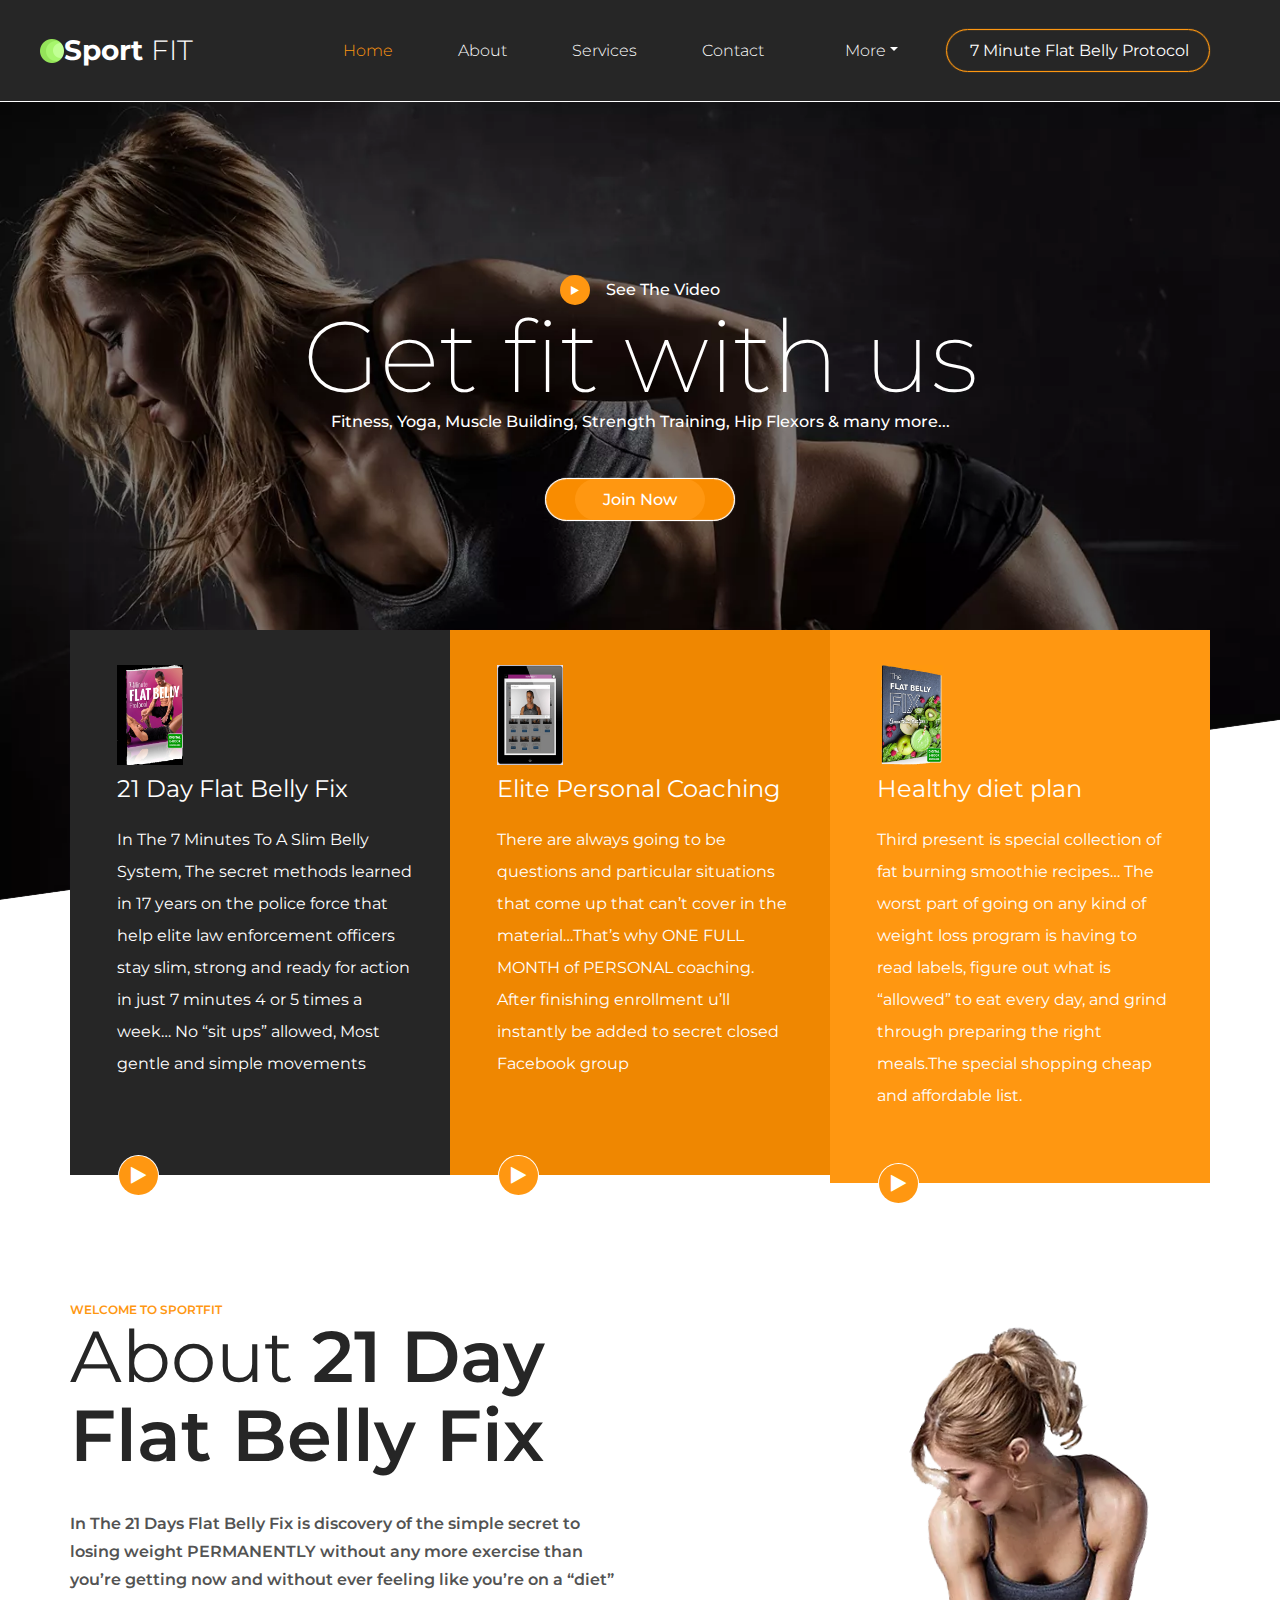
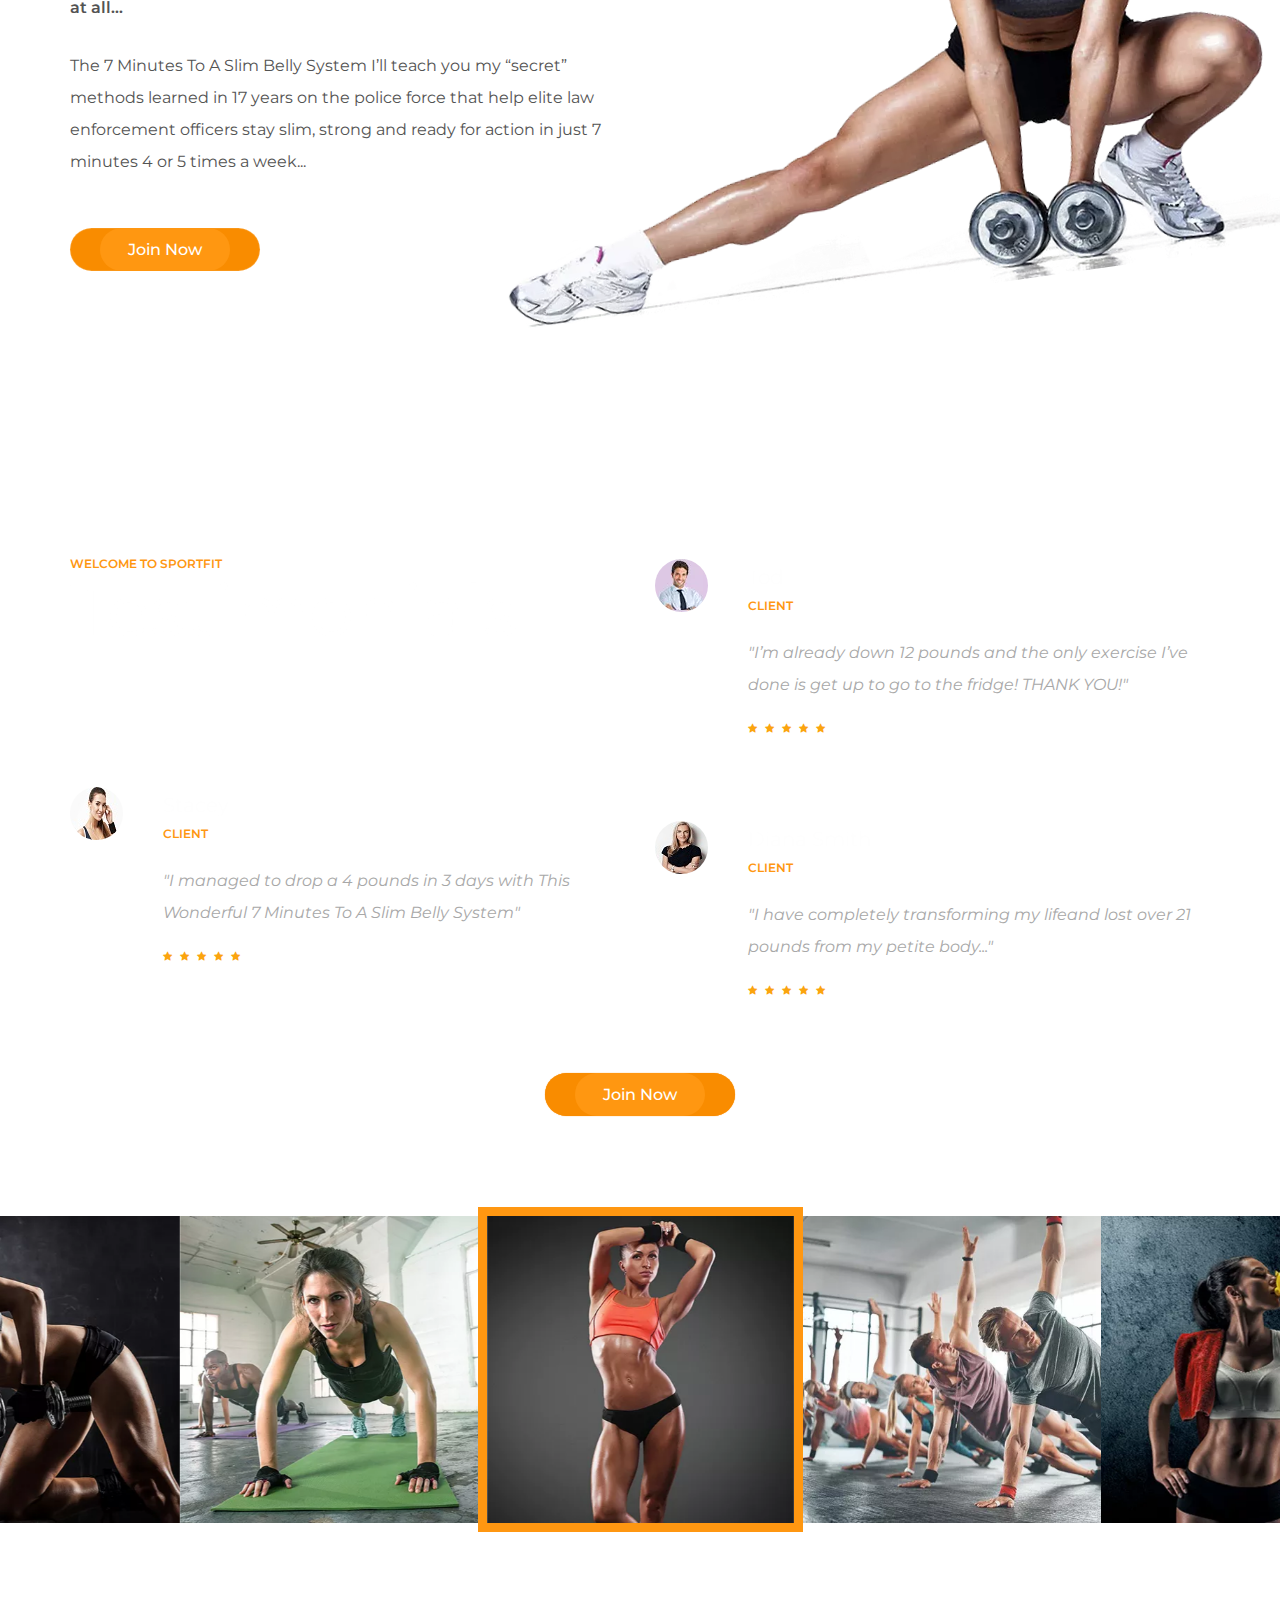
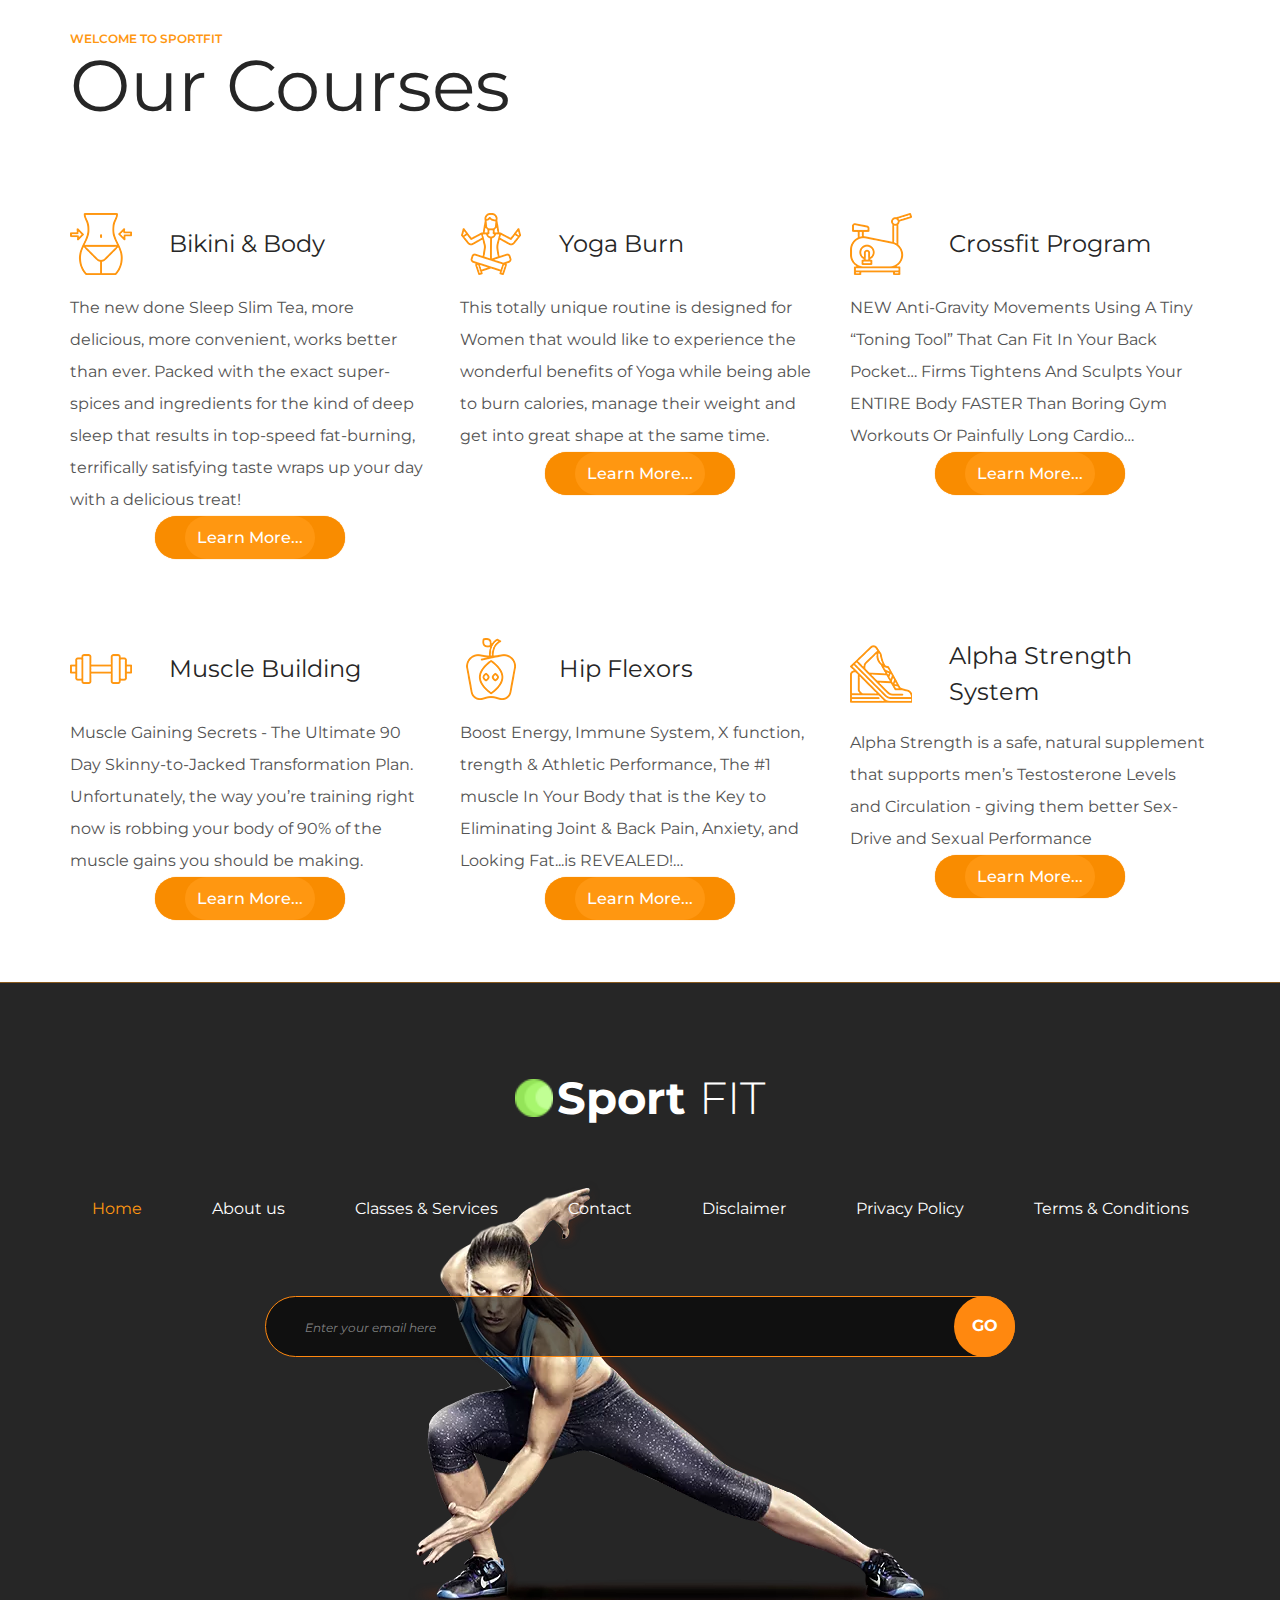
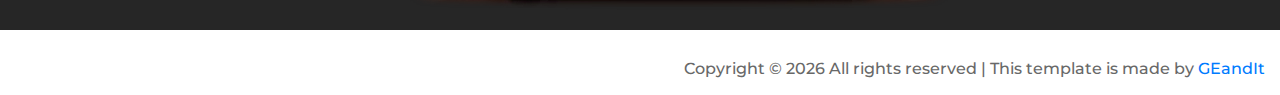
==== commit 564b7e7a: "Update index.html" ====
--- a/index.html
+++ b/index.html
@@ -237,7 +237,7 @@
                     </div>                     
                 </div>                 
             </div>             
-            <div class="about"  style="background: rgba(143, 143, 143, 0.2); border-radius: 0px; box-shadow: 0 4px 30px rgba(0, 0, 0, 0.1); backdrop-filter: blur(5px); -webkit-backdrop-filter: blur(5px); border: 0px solid rgba(143, 143, 143, 0.3);">
+            <div class="about glassed-bg">
                 <div class="container about_container"> 
                     <div class="row"> 
                         <div class="col-lg-6"> 
@@ -384,7 +384,7 @@
                     </div>                     
                 </div>                 
             </div>             
-            <div class="services"> 
+            <div class="services glassed-bg"> 
                 <div class="container"> 
                     <div class="row"> 
                         <div class="col"> 
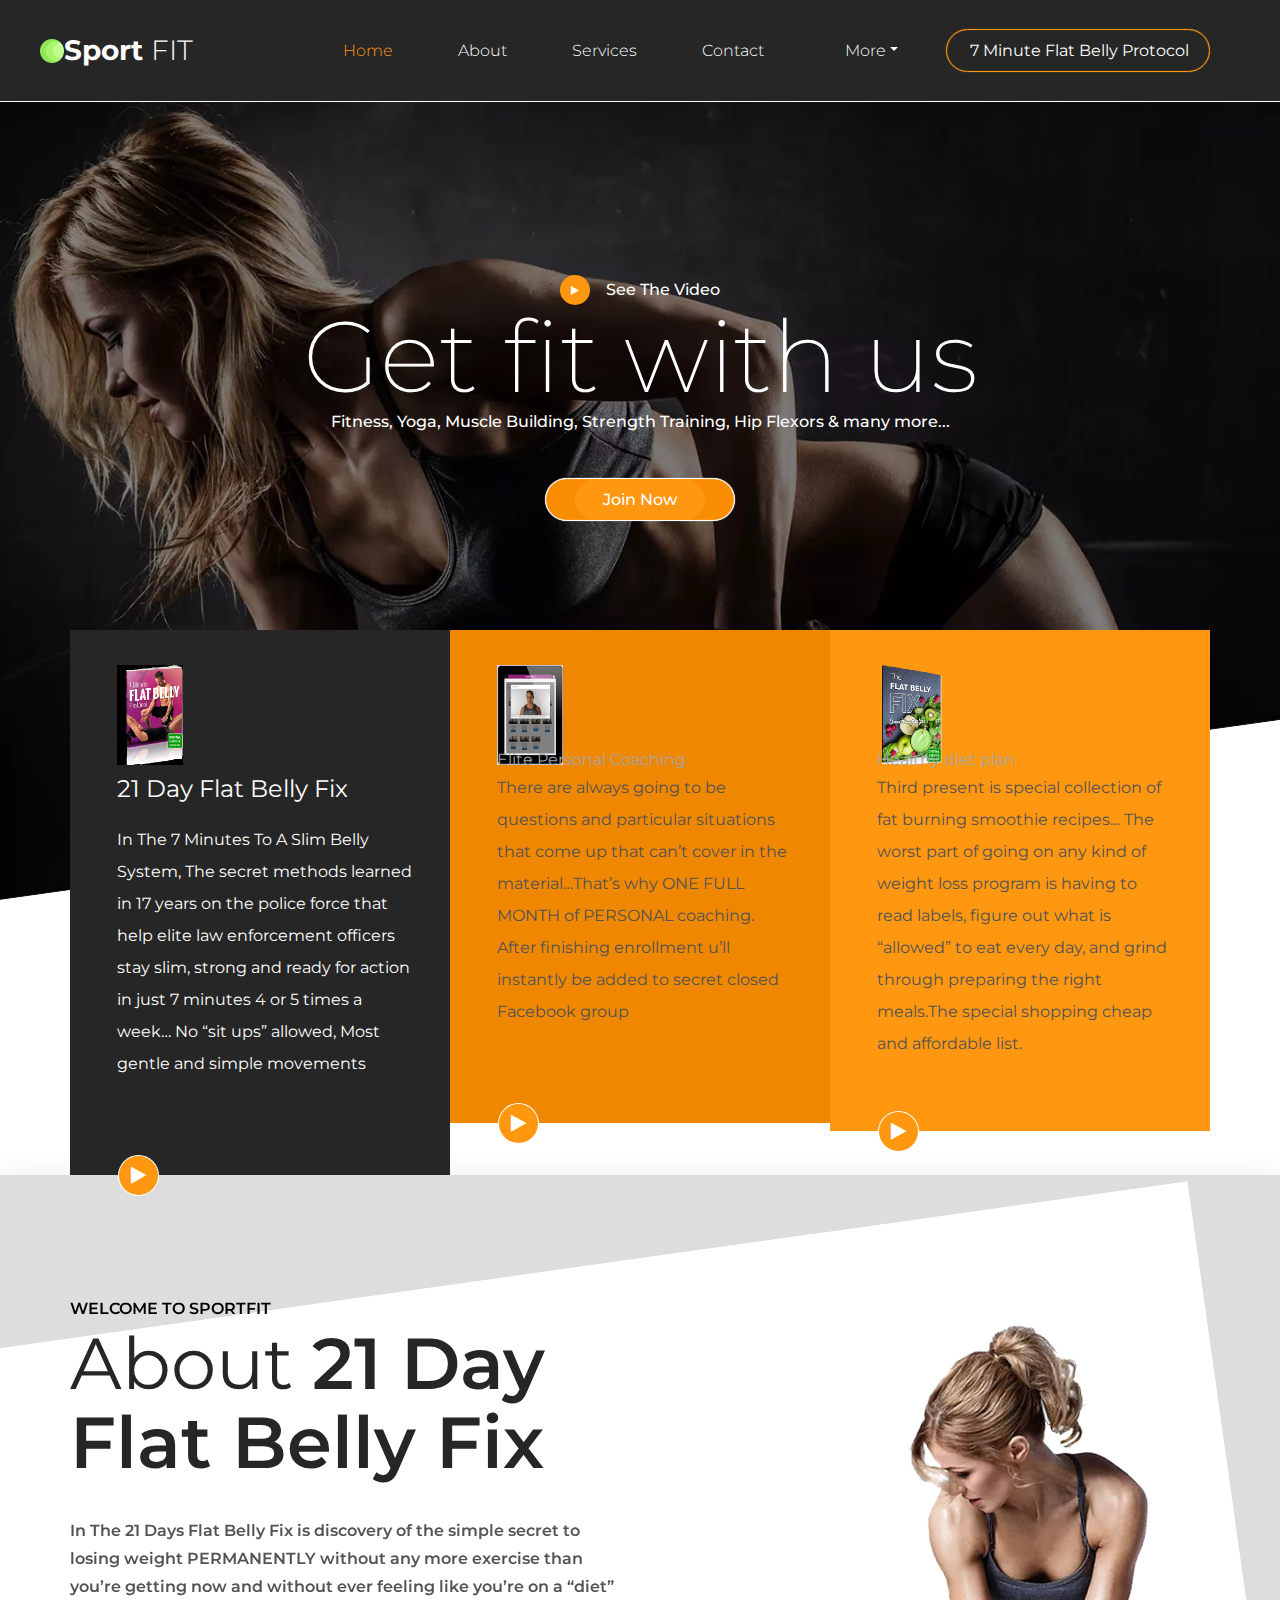
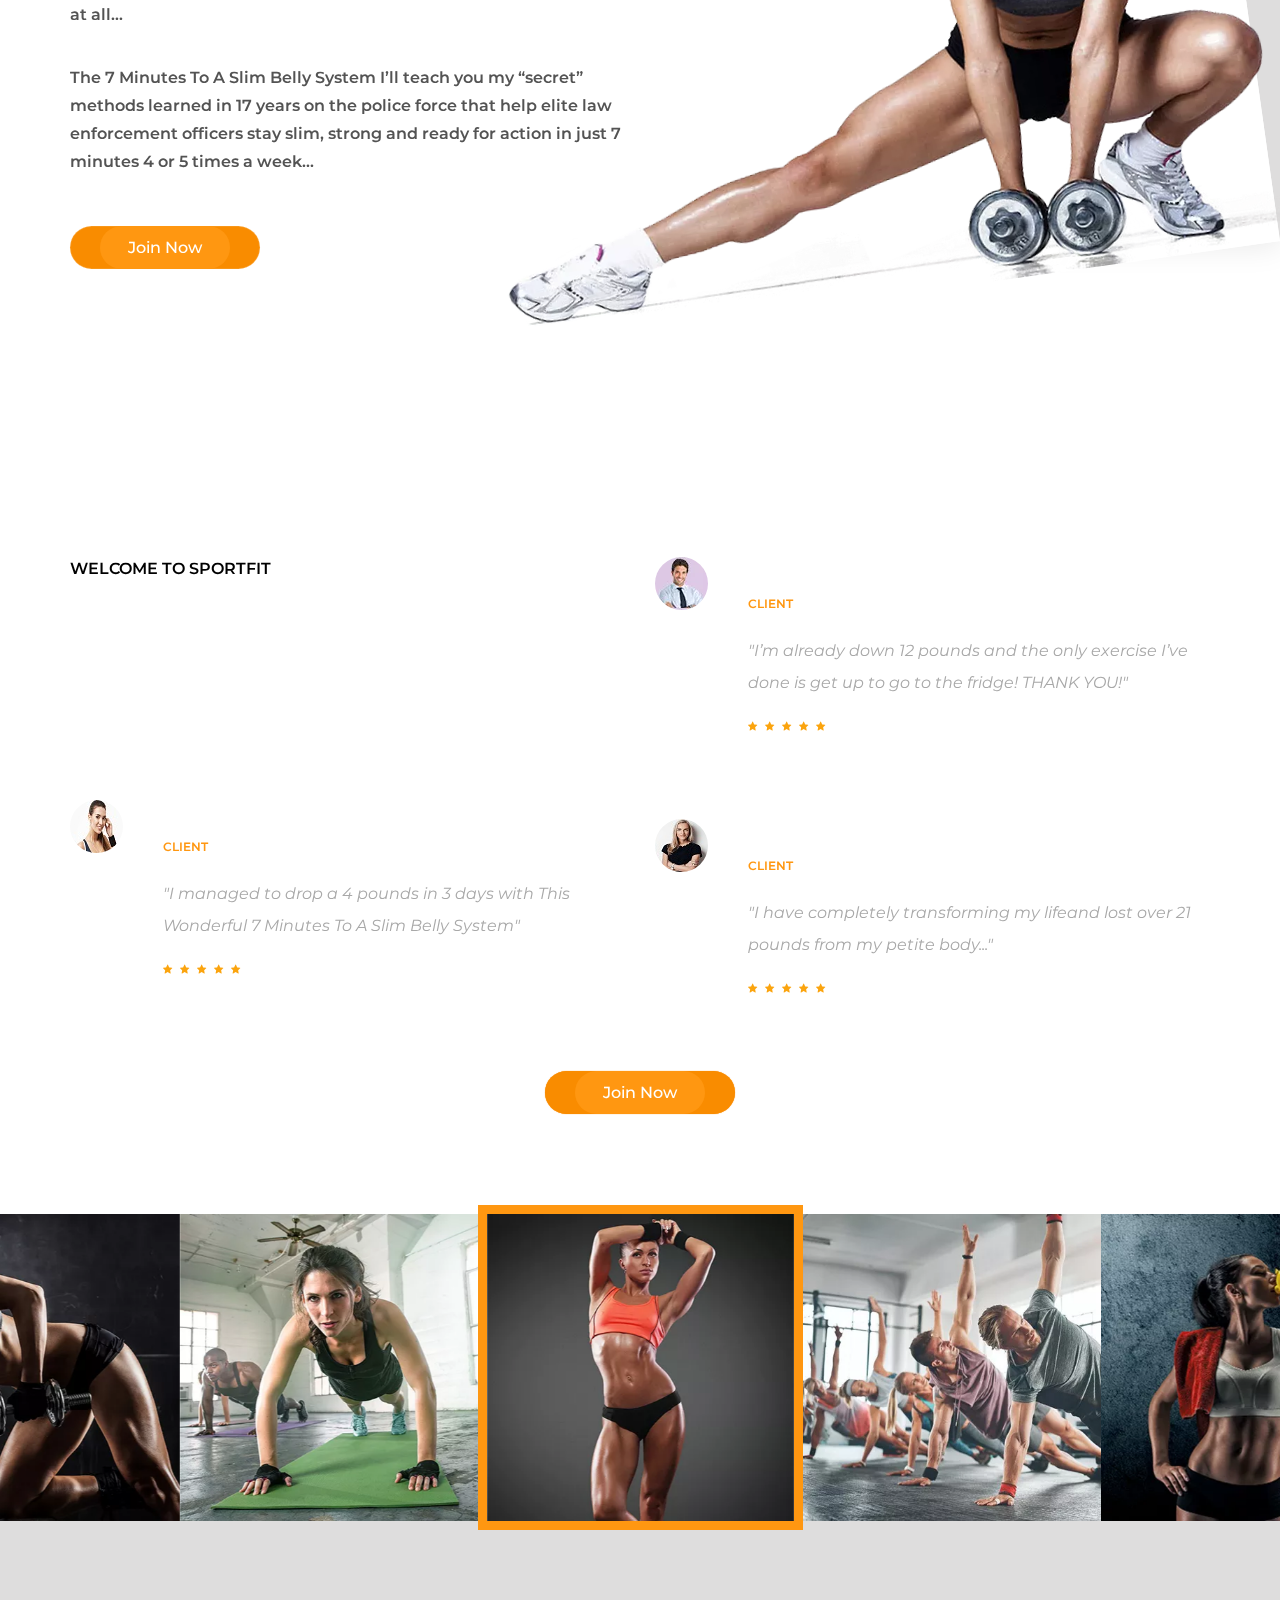
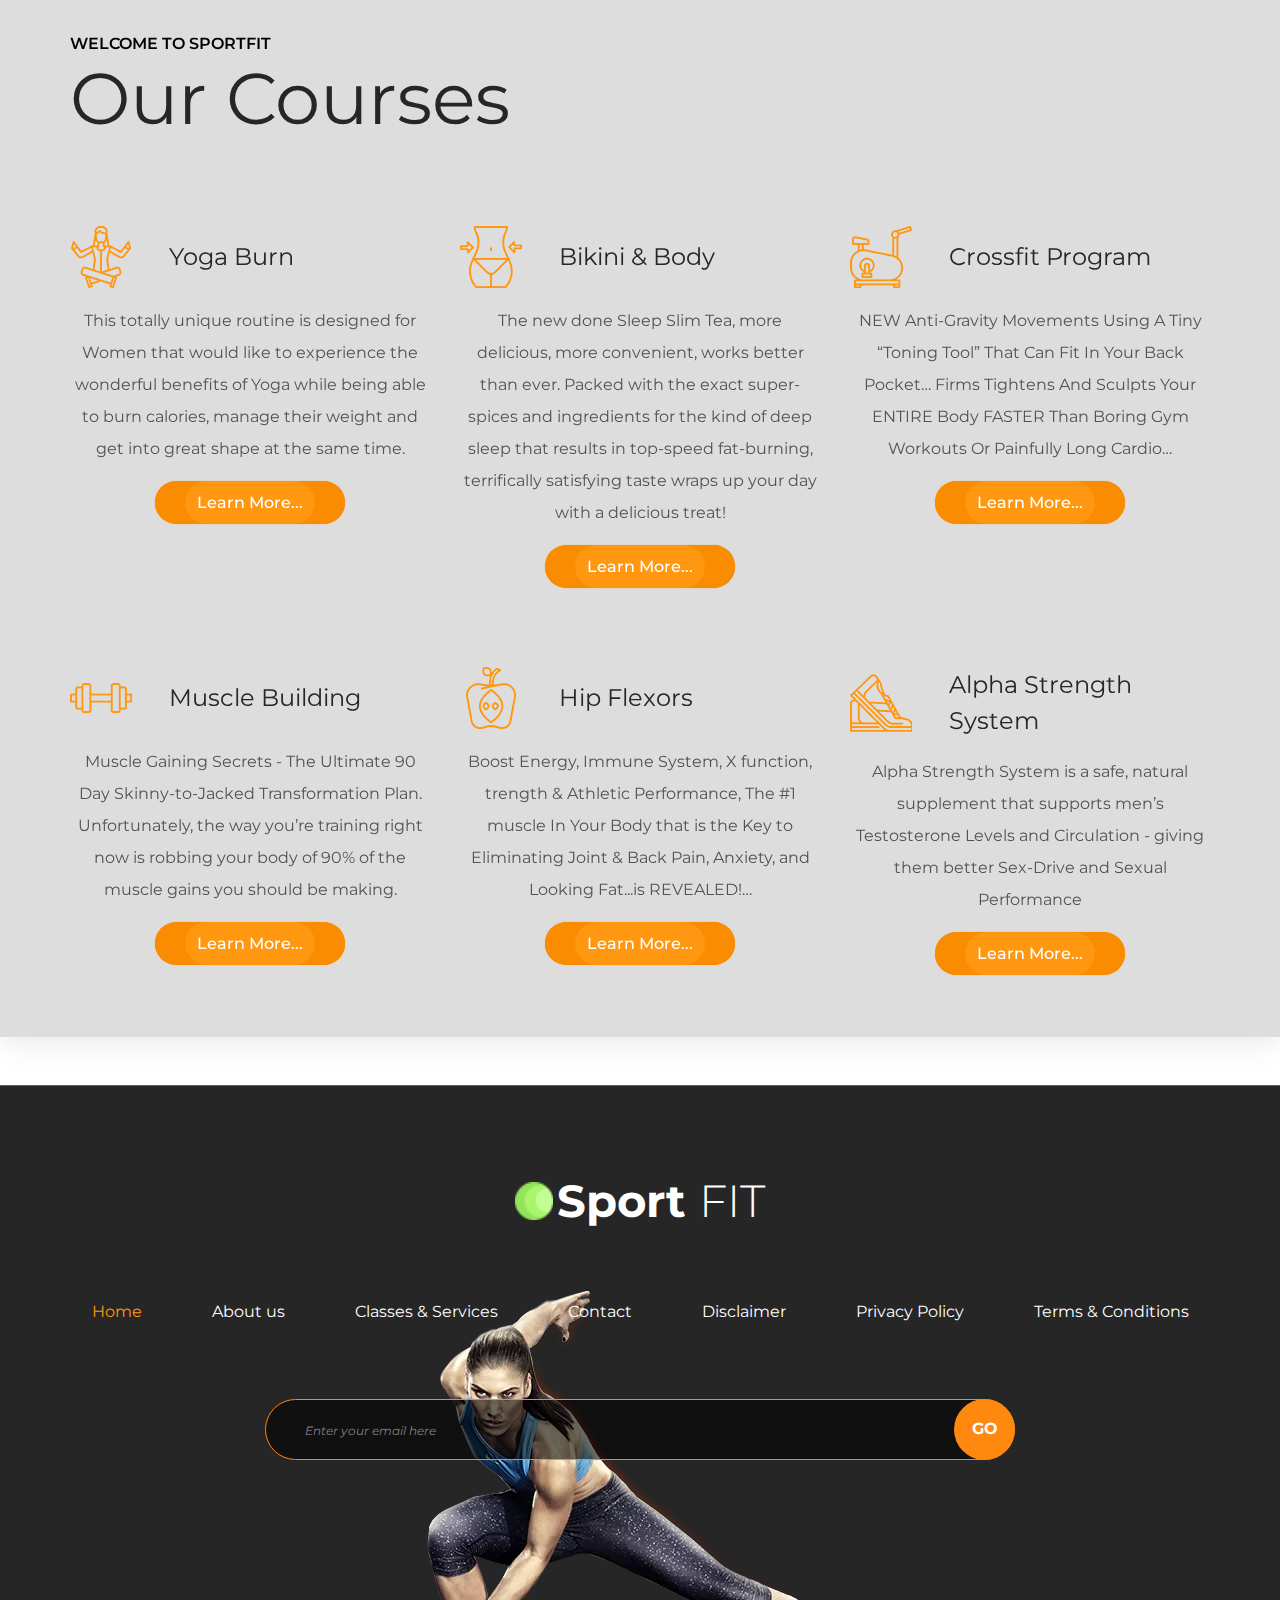
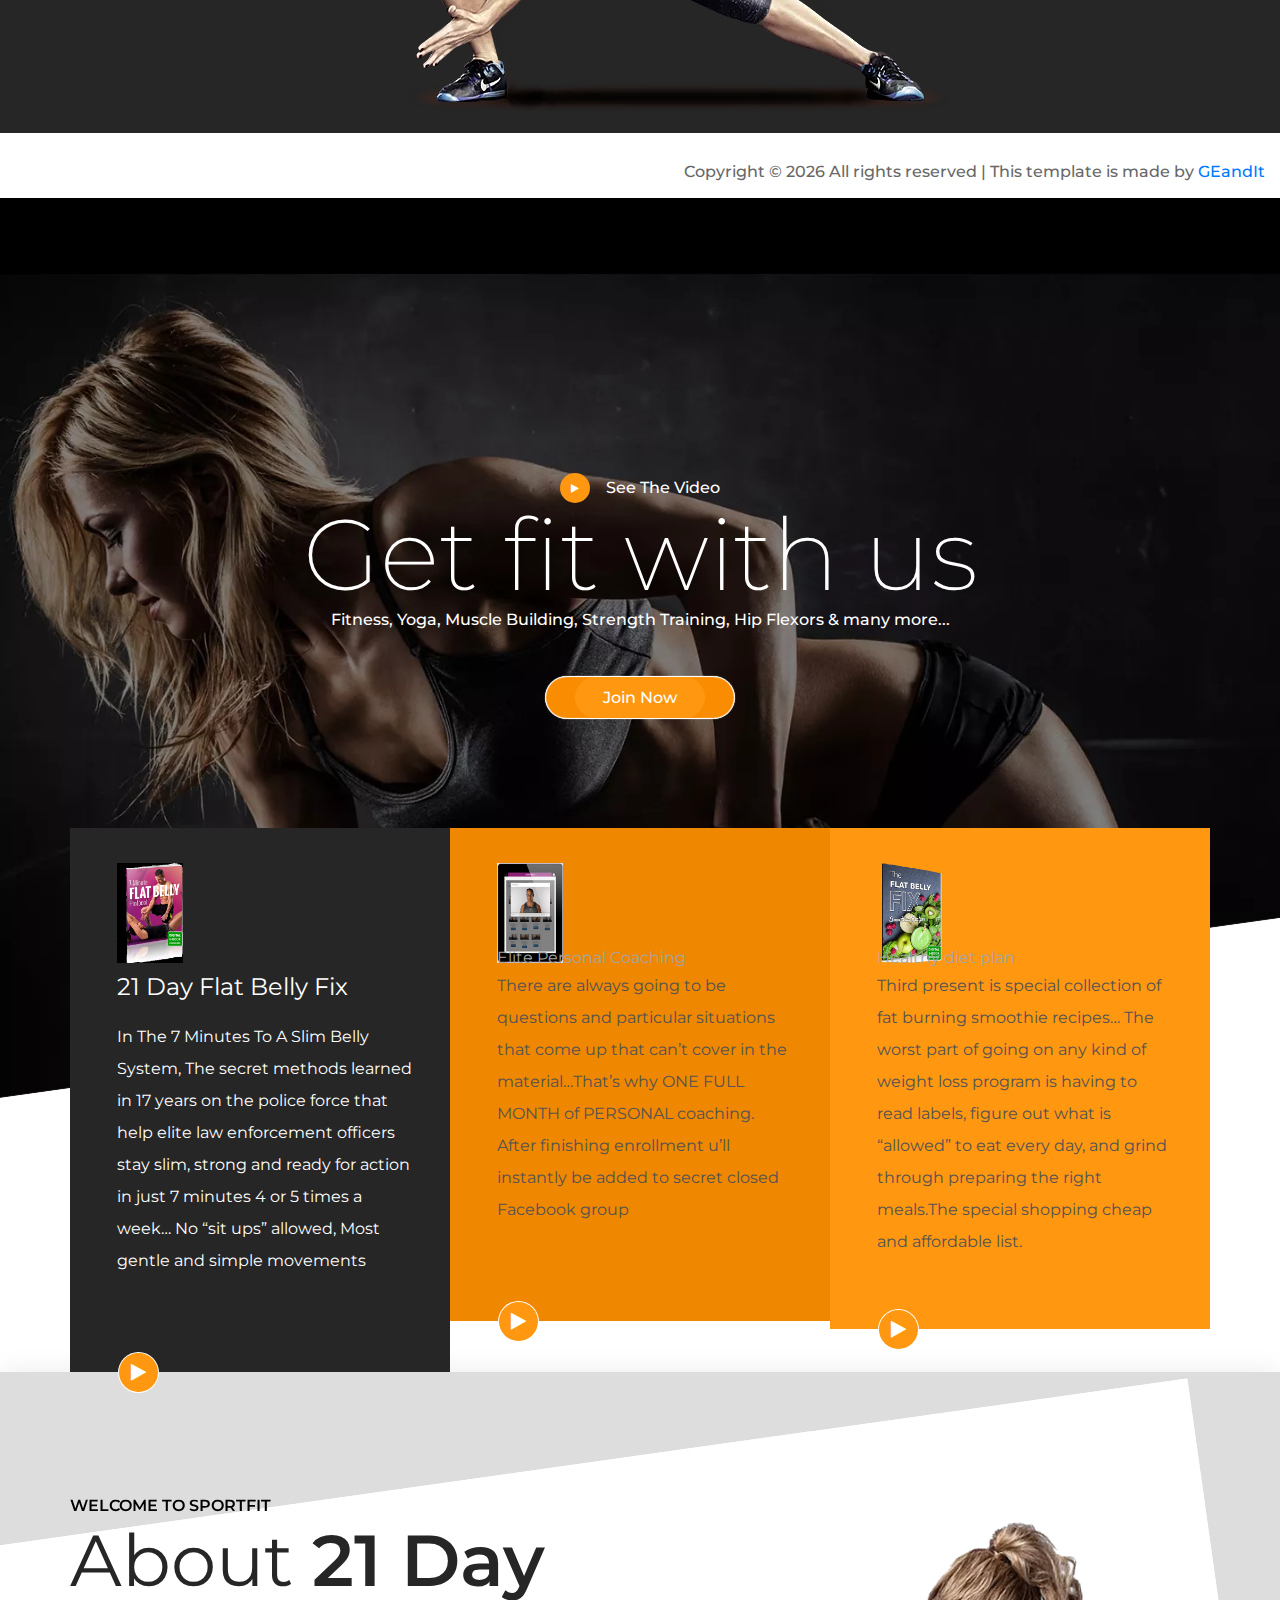
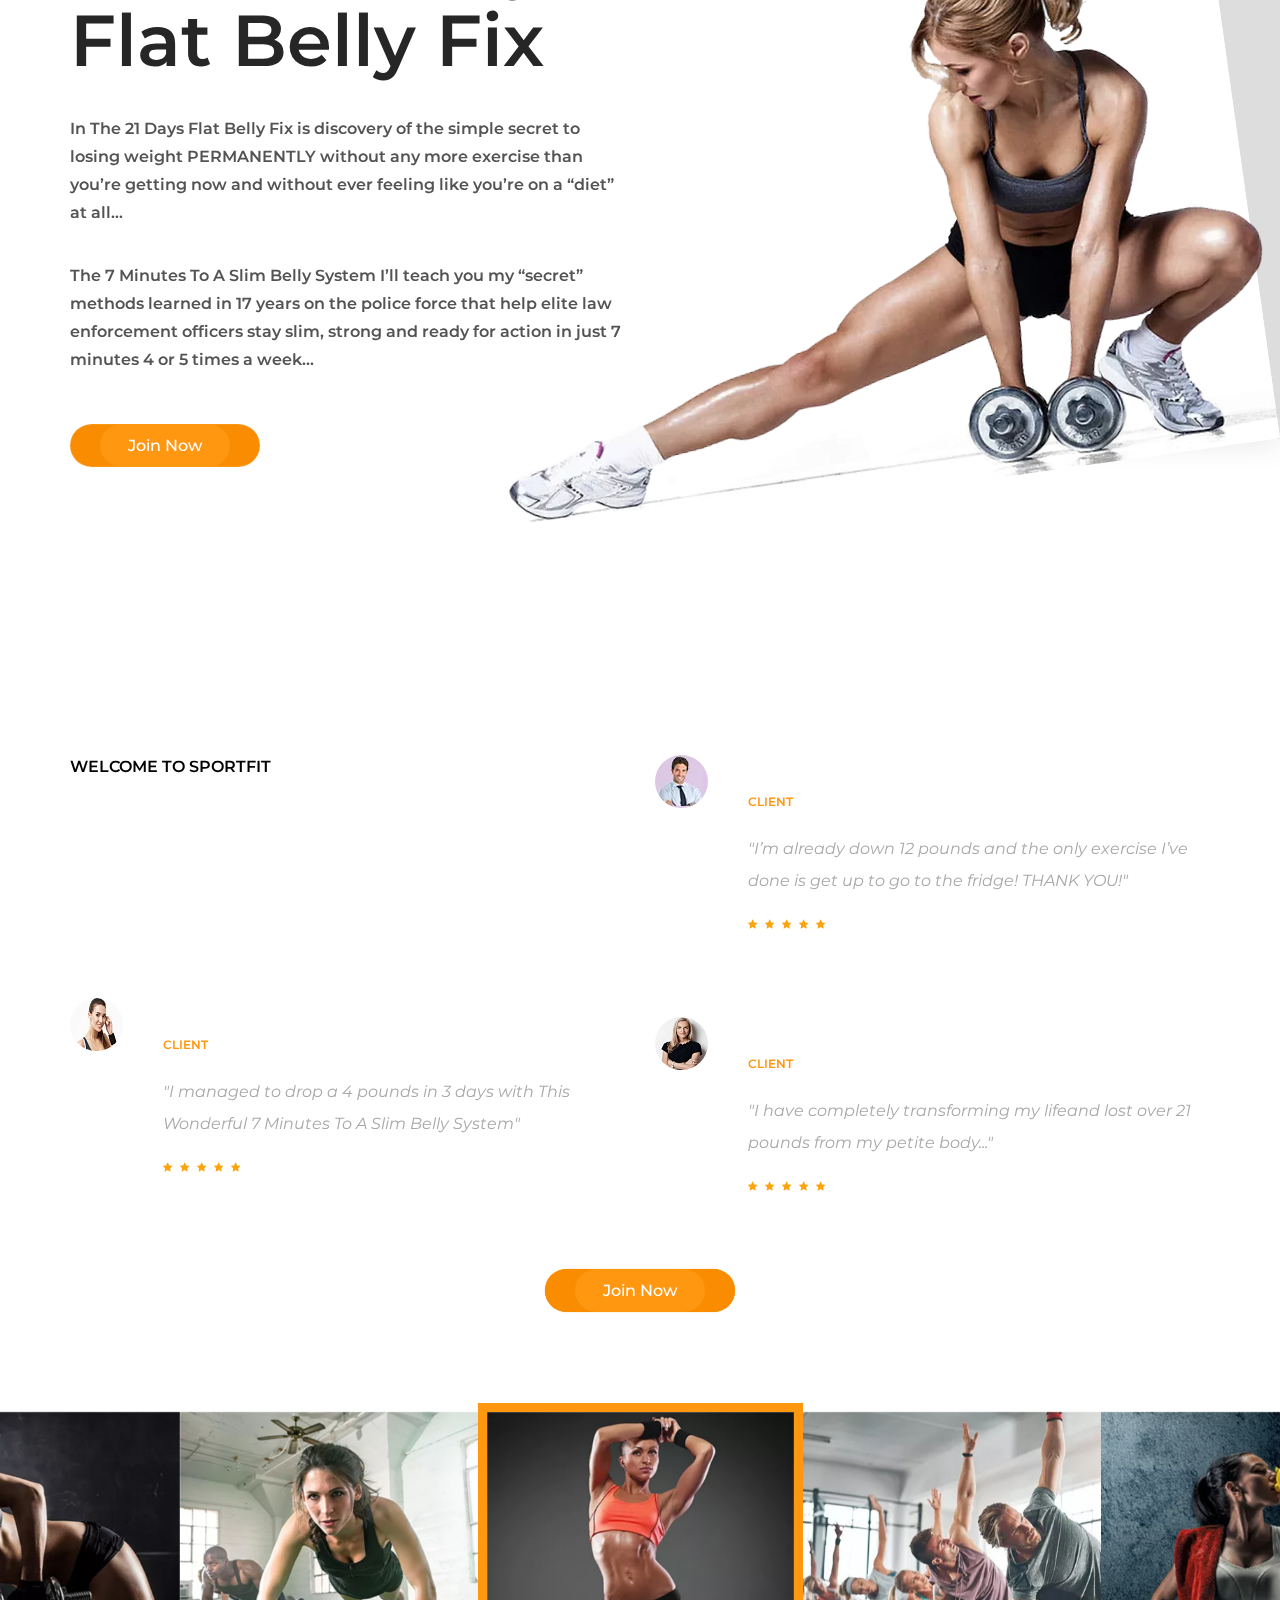
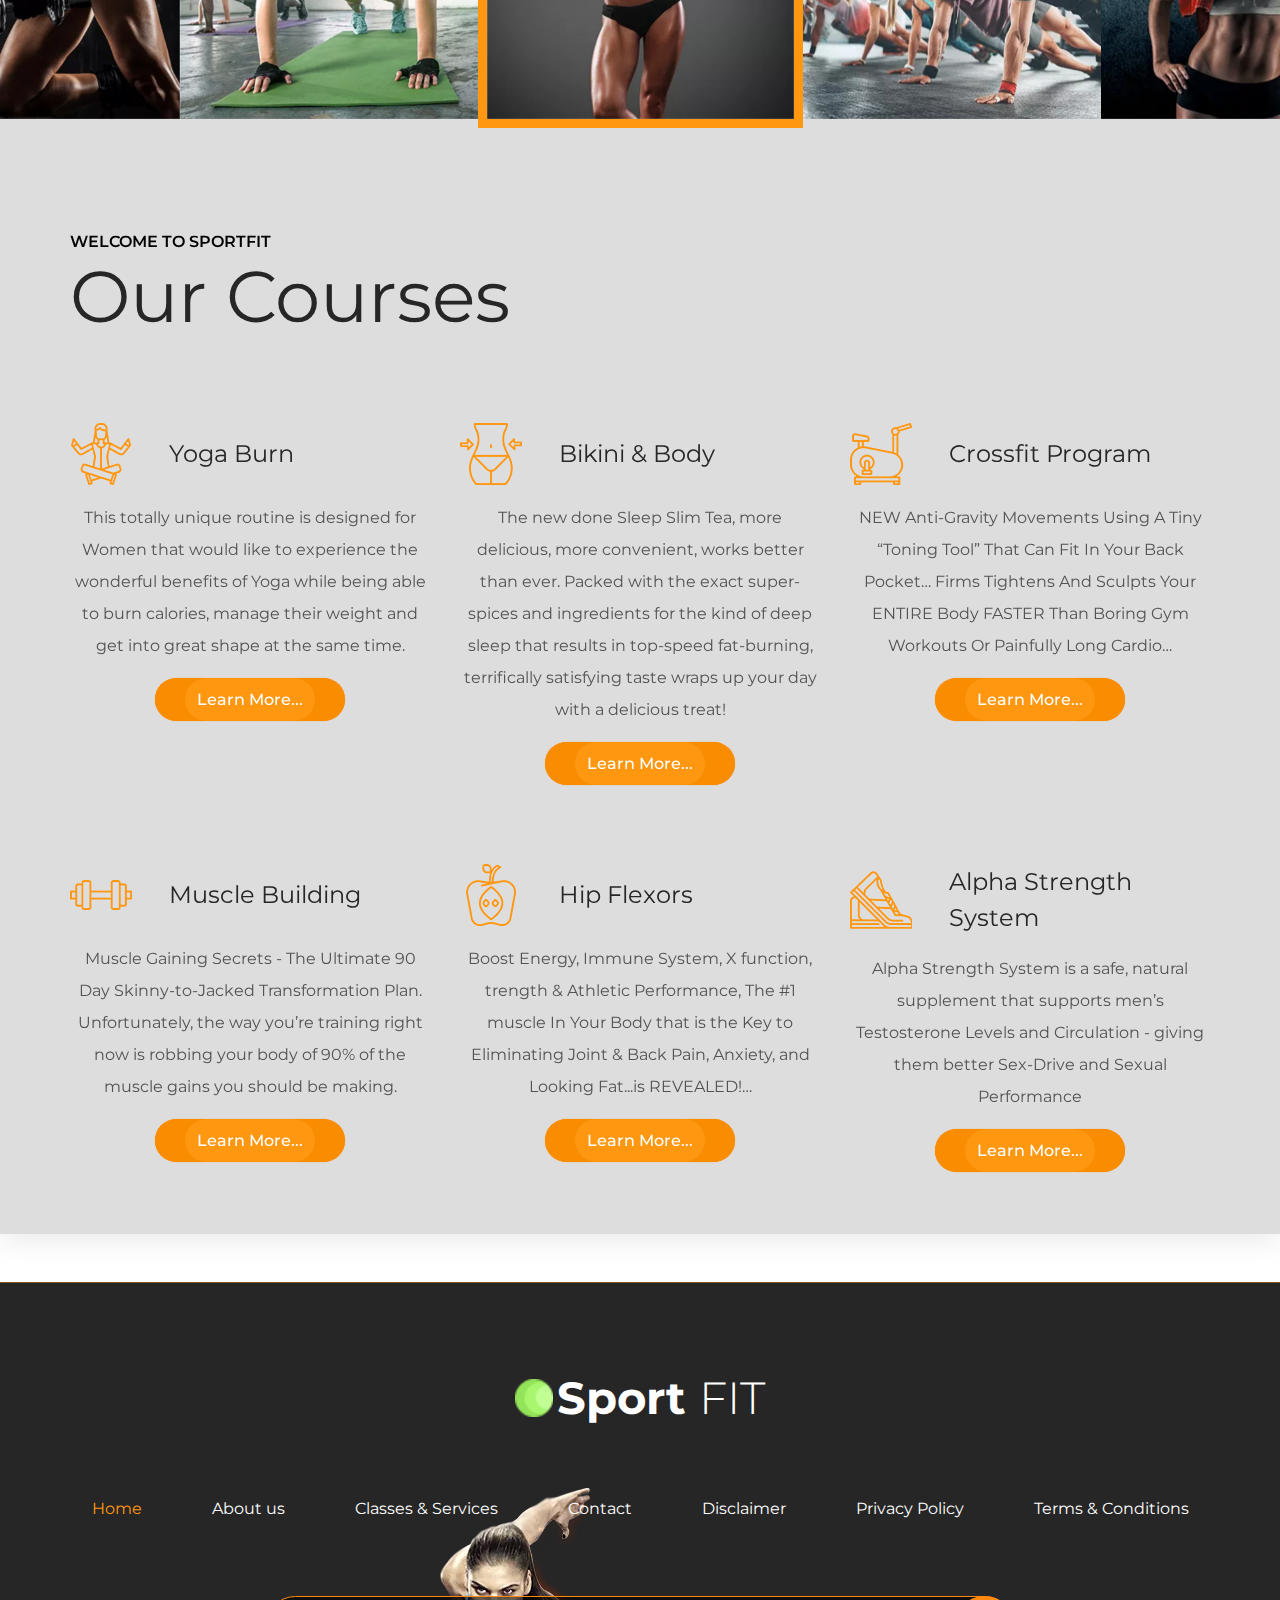
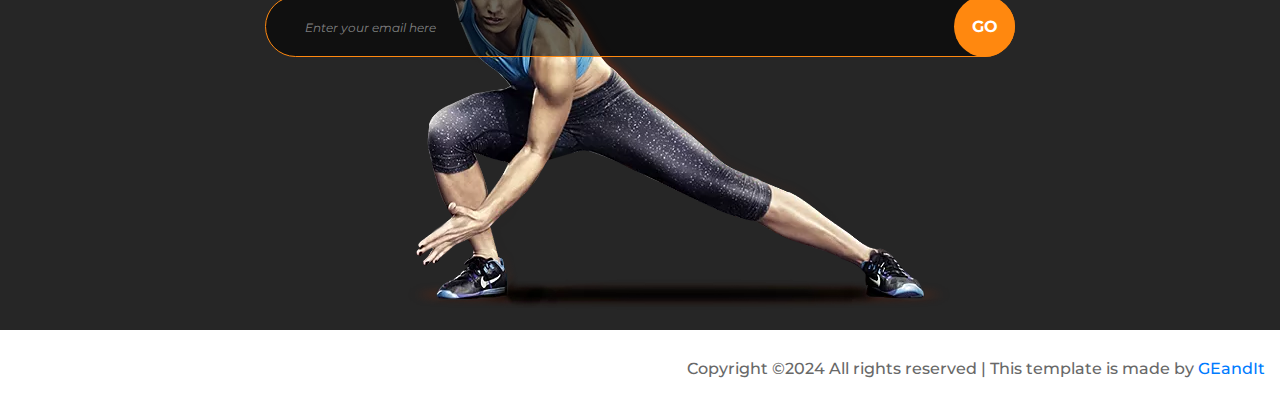
==== commit 86e2e583: "Update index.html" ====
--- a/index.html
+++ b/index.html
@@ -203,8 +203,8 @@
                                     <div class="box_icon d-flex flex-column align-items-center justify-content-center">
                                         <img src="images/ecover-portal.jpg" alt="" data-pagespeed-url-hash="1520209822" onload="pagespeed.CriticalImages.checkImageForCriticality(this);">
                                     </div>                                     
-                                    <div class="box_title">Elite Personal Coaching</div>                                     
-                                    <div class="box_text"> 
+                                    <div class="box_title2">Elite Personal Coaching</div>                                     
+                                    <div class="box_text2"> 
                                         <p>There are always going to be questions and particular situations that come up that can’t cover in the material…That’s why ONE FULL MONTH of PERSONAL coaching. After finishing enrollment u’ll instantly be added to secret closed Facebook group</p>
                                         <br> 
                                     </div>                                     
@@ -220,8 +220,8 @@
                                     <div class="box_icon d-flex flex-column align-items-center justify-content-center">
                                         <img src="images/ecover-recipes-dd.jpg" alt="" data-pagespeed-url-hash="1814709743" onload="pagespeed.CriticalImages.checkImageForCriticality(this);">
                                     </div>                                     
-                                    <div class="box_title">Healthy diet plan</div>                                     
-                                    <div class="box_text"> 
+                                    <div class="box_title2">Healthy diet plan</div>                                     
+                                    <div class="box_text2"> 
                                         <p>Third present is special collection of fat burning smoothie recipes… The worst part of going on any kind of weight loss program is having to read labels, figure out what is “allowed” to eat every day, and grind through preparing the right meals.The special shopping cheap and affordable list.</p> 
                                     </div>                                     
                                     <div class="box_link_container"> 
@@ -249,8 +249,8 @@
                                     </div>                                     
                                 </div>                                 
                                 <div class="text_highlight">In The 21 Days Flat Belly Fix is discovery of the simple secret to losing weight PERMANENTLY without any more exercise than you’re getting now and without ever feeling like you’re on a “diet” at all…</div>                                 
-                                <div class="about_text"> 
-                                    <p>The 7 Minutes To A Slim Belly System I’ll teach you my “secret” methods learned in 17 years on the police force that help elite law enforcement officers stay slim, strong and ready for action in just 7 minutes 4 or 5 times a week...</p> 
+                                <div class="text_highlight"> 
+                                    The 7 Minutes To A Slim Belly System I’ll teach you my “secret” methods learned in 17 years on the police force that help elite law enforcement officers stay slim, strong and ready for action in just 7 minutes 4 or 5 times a week...
                                 </div>                                 
                                 <div class="button about_button">
                                     <a href="https://hop.clickbank.net/?affiliate=neeleshpat&vendor=fbfix&tid=BESLIM" target="_blank" rel="nofollow">Join Now</a>
@@ -394,7 +394,27 @@
                             </div>                             
                         </div>                         
                     </div>                     
-                    <div class="row services_row"> 
+                    <div class="row services_row mb-5">
+                        <div class="col-xl-4 col-md-6 service_col"> 
+                            <div class="service"> 
+                                <div class="service_title_container d-flex flex-row align-items-center justify-content-start"> 
+                                    <div>
+                                        <div class="service_icon">
+                                            <img src="[data-uri]" alt="" data-pagespeed-url-hash="2403709585" onload="pagespeed.CriticalImages.checkImageForCriticality(this);">
+                                        </div>
+                                    </div>                                     
+                                    <div class="service_title">Yoga Burn</div>                                     
+                                </div>                                 
+                                <div class="service_text text-center"> 
+                                    <p>This totally unique routine is designed for Women that would like to experience the wonderful benefits of Yoga while being able to burn calories, manage their weight and get into great shape at the same time.</p>
+                                </div>
+                                <div class="text-center mt-3">
+                                    <div class="button test_button">
+                                        <a href="https://hop.clickbank.net/?affiliate=neeleshpat&vendor=yogaburn&lid=25&tid=beslim" target="_blank" rel="nofollow">Learn More...</a>
+                                    </div>                                     
+                                </div>
+                            </div>                             
+                        </div>
                         <div class="col-xl-4 col-md-6 service_col"> 
                             <div class="service"> 
                                 <div class="service_title_container d-flex flex-row align-items-center justify-content-start"> 
@@ -405,32 +425,12 @@
                                     </div>                                     
                                     <div class="service_title">Bikini & Body</div>                                     
                                 </div>                                 
-                                <div class="service_text"> 
+                                <div class="service_text text-center"> 
                                     <p>The new done Sleep Slim Tea, more delicious, more convenient, works better than ever. Packed with the exact super-spices and ingredients for the kind of deep sleep that results in top-speed fat-burning, terrifically satisfying taste wraps up your day with a delicious treat!</p>
                                 </div>
-                                <div class="text-center">
+                                <div class="text-center mt-3">
                                     <div class="button test_button">
                                         <a href="https://4f67elq4v0va4w51th69pk20g9.hop.clickbank.net/?tid=BESLIM" target="_blank" rel="nofollow">Learn More...</a>
-                                    </div>                                     
-                                </div>
-                            </div>                             
-                        </div>                         
-                        <div class="col-xl-4 col-md-6 service_col"> 
-                            <div class="service"> 
-                                <div class="service_title_container d-flex flex-row align-items-center justify-content-start"> 
-                                    <div>
-                                        <div class="service_icon">
-                                            <img src="[data-uri]" alt="" data-pagespeed-url-hash="2403709585" onload="pagespeed.CriticalImages.checkImageForCriticality(this);">
-                                        </div>
-                                    </div>                                     
-                                    <div class="service_title">Yoga Burn</div>                                     
-                                </div>                                 
-                                <div class="service_text"> 
-                                    <p>This totally unique routine is designed for Women that would like to experience the wonderful benefits of Yoga while being able to burn calories, manage their weight and get into great shape at the same time.</p>
-                                </div>
-                                <div class="text-center">
-                                    <div class="button test_button">
-                                        <a href="https://hop.clickbank.net/?affiliate=neeleshpat&vendor=yogaburn&lid=25&tid=beslim" target="_blank" rel="nofollow">Learn More...</a>
                                     </div>                                     
                                 </div>
                             </div>                             
@@ -445,10 +445,10 @@
                                     </div>                                     
                                     <div class="service_title">Crossfit Program</div>                                     
                                 </div>                                 
-                                <div class="service_text"> 
+                                <div class="service_text text-center"> 
                                     <p>NEW Anti-Gravity Movements Using A Tiny “Toning Tool” That Can Fit In Your Back Pocket… Firms Tightens And Sculpts Your ENTIRE Body FASTER Than Boring Gym Workouts Or Painfully Long Cardio…</p> 
                                 </div>
-                                <div class="text-center">
+                                <div class="text-center mt-3">
                                     <div class="button test_button">
                                         <a href="https://b4ea4ir6qat6s102l7wqob7dbq.hop.clickbank.net" target="_blank" rel="nofollow">Learn More...</a>
                                     </div>                                     
@@ -465,10 +465,10 @@
                                     </div>                                     
                                     <div class="service_title">Muscle Building</div>                                     
                                 </div>                                 
-                                <div class="service_text"> 
+                                <div class="service_text text-center"> 
                                     <p>Muscle Gaining Secrets - The Ultimate 90 Day Skinny-to-Jacked Transformation Plan. Unfortunately, the way you’re training right now is robbing your body of 90% of the muscle gains you should be making.</p> 
                                 </div>                                 
-                                <div class="text-center">
+                                <div class="text-center mt-3">
                                     <div class="button test_button">
                                         <a href="https://d7fddbm2071a3wxbvdppx07p8o.hop.clickbank.net/?tid=BESLIM" target="_blank" rel="nofollow">Learn More...</a>
                                     </div>                                     
@@ -485,10 +485,10 @@
                                     </div>                                     
                                     <div class="service_title">Hip Flexors</div>                                     
                                 </div>                                 
-                                <div class="service_text"> 
+                                <div class="service_text text-center"> 
                                     <p>Boost Energy, Immune System, X function, trength & Athletic Performance, The #1 muscle In Your Body that is the Key to Eliminating Joint & Back Pain, Anxiety, and Looking Fat...is REVEALED!…</p> 
                                 </div>                                 
-                                <div class="text-center">
+                                <div class="text-center mt-3">
                                     <div class="button test_button">
                                         <a href="https://hop.clickbank.net?affiliate=neeleshpat&vendor=painfix&tid=BESLIM" target="_blank" rel="nofollow">Learn More...</a>
                                     </div>                                     
@@ -505,10 +505,10 @@
                                     </div>                                     
                                     <div class="service_title">Alpha Strength System</div>                                     
                                 </div>                                 
-                                <div class="service_text"> 
-                                    <p>Alpha Strength is a safe, natural supplement that supports men’s Testosterone Levels and Circulation - giving them better Sex-Drive and Sexual Performance</p>
-                                </div>                                 
-                                <div class="text-center"> 
+                                <div class="service_text text-center"> 
+                                    <p>Alpha Strength System is a safe, natural supplement that supports men’s Testosterone Levels and Circulation - giving them better Sex-Drive and Sexual Performance</p>
+                                </div>                                 
+                                <div class="text-center mt-3"> 
                                     <div class="button test_button"> 
                                         <a href="https://hop.clickbank.net/?affiliate=neeleshpat&vendor=alphaheart&tid=BESLIM" target="_blank" rel="nofollow">Learn More...</a> 
                                     </div>
@@ -681,3 +681,685 @@
         <script src="js/custom.js"></script>
     </body>     
 </html>
+<!DOCTYPE html> 
+<html lang="en"> 
+    <head>
+        <meta charset="utf-8"> 
+        <meta http-equiv="X-UA-Compatible" content="IE=edge">
+        <meta name="viewport" content="width=device-width, initial-scale=1"> 
+        <title>SportFIT - 7 Minutes To A Slim Belly System</title>
+        <meta name="description" content="In The 21 Day Flat Belly Fix is discovery of the simple secret to losing weight PERMANENTLY without any more exercise than you’re getting now and without ever feeling like you’re on a “diet” at all."> 
+        <meta name="keywords" content="weight loss, body transformation, body building, hip flexors, yoga">
+        <link rel="canonical" href="https://slim-belly-system.netlify.app">
+        <link rel="shortcut icon" type="image/x-icon" href="favicon/favicon.ico">
+        <link rel="apple-touch-icon" sizes="180x180" href="favicon/apple-touch-icon.png">
+        <link rel="icon" type="image/png" sizes="32x32" href="favicon/favicon-32x32.png">
+        <link rel="icon" type="image/png" sizes="16x16" href="favicon/favicon-16x16.png">
+        <link rel="manifest" href="favicon/site.webmanifest">
+        <link rel="stylesheet" type="text/css" href="styles/bootstrap-4.1.2/bootstrap.min.css"> 
+        <link rel="stylesheet" type="text/css" href="plugins/font-awesome-4.7.0/css/font-awesome.min.css"> 
+        <link rel="stylesheet" type="text/css" href="plugins/OwlCarousel2-2.2.1/owl.carousel.css"> 
+        <link rel="stylesheet" type="text/css" href="plugins/OwlCarousel2-2.2.1/owl.theme.default.css"> 
+        <link rel="stylesheet" type="text/css" href="plugins/OwlCarousel2-2.2.1/animate.css"> 
+        <link rel="stylesheet" type="text/css" href="plugins/colorbox/colorbox.css"> 
+        <link rel="stylesheet" type="text/css" href="styles/main-styles.css">
+        <link rel="stylesheet" type="text/css" href="styles/responsive.css">
+        <link rel="stylesheet" type="text/css" href="plugins/colorbox.css"> 
+        <script nonce="4447bdac-48c2-4cd9-95a8-5dfaf83eb688">(function(w,d){!function(a,e,t,r){a.zarazData=a.zarazData||{},a.zarazData.executed=[],a.zaraz={deferred:[]},a.zaraz.q=[],a.zaraz._f=function(e){return function(){var t=Array.prototype.slice.call(arguments);a.zaraz.q.push({m:e,a:t})}};for(const e of["track","set","ecommerce","debug"])a.zaraz[e]=a.zaraz._f(e);a.addEventListener("DOMContentLoaded",(()=>{var t=e.getElementsByTagName(r)[0],z=e.createElement(r),n=e.getElementsByTagName("title")[0];for(n&&(a.zarazData.t=e.getElementsByTagName("title")[0].text),a.zarazData.x=Math.random(),a.zarazData.w=a.screen.width,a.zarazData.h=a.screen.height,a.zarazData.j=a.innerHeight,a.zarazData.e=a.innerWidth,a.zarazData.l=a.location.href,a.zarazData.r=e.referrer,a.zarazData.k=a.screen.colorDepth,a.zarazData.n=e.characterSet,a.zarazData.o=(new Date).getTimezoneOffset(),a.zarazData.q=[];a.zaraz.q.length;){const e=a.zaraz.q.shift();a.zarazData.q.push(e)}z.defer=!0;for(const e of[localStorage,sessionStorage])Object.keys(e).filter((a=>a.startsWith("_zaraz_"))).forEach((t=>a.zarazData["z_"+t.slice(7)]=JSON.parse(e.getItem(t))));z.referrerPolicy="origin",z.src="/cdn-cgi/zaraz/s.js?z="+btoa(encodeURIComponent(JSON.stringify(a.zarazData))),t.parentNode.insertBefore(z,t)}))}(w,d,0,"script");})(window,document);</script>
+        <meta property="og:image" content="https://slim-belly-system.netlify.app/images/home-workout-plan.png">
+        <meta property="og:title" content="7 Minutes To A Slim Belly System">
+        <meta property="og:description" content="In The 21 Day Flat Belly Fix is discovery of the simple secret to losing weight PERMANENTLY without any more exercise than you’re getting now and without ever feeling like you’re on a “diet” at all."> 
+        <meta property="og:url" content="https://slim-belly-system.netlify.app">
+        <meta property="og:type" content="website">
+        <meta name="twitter:card" content="summary_large_image">
+        <meta name="twitter:title" content="7 Minutes To A Slim Belly System">
+        <meta name="twitter:description" content="In The 21 Day Flat Belly Fix is discovery of the simple secret to losing weight PERMANENTLY without any more exercise than you’re getting now and without ever feeling like you’re on a “diet” at all."> 
+        <meta name="twitter:image" content="https://slim-belly-system.netlify.app/images/home-workout-plan.png">
+        <script type="application/ld+json">{
+			"@context": "http://schema.org",
+			"@type": "Organization",
+			"name": "Breakthrough Body Transformation Training",
+			"url": "https://slim-belly-system.netlify.app",
+			"logo": "https://slim-belly-system.netlify.app/images/default-logo.png"
+		}</script>
+        <style type="text/css">
+            .footer_nav ul li.active a, .main_nav ul li a:hover 
+            {
+                color: #ff9711;
+            }
+        </style>
+    </head>     
+    <body> 
+        <div class="super_container"> 
+            <header class="header"> 
+                <div class="container"> 
+                    <div class="row"> 
+                        <div class="col"> 
+                            <div class="header_content d-flex flex-row align-items-center justify-content-start trans_400"> 
+                                <a href="#"> <div class="logo d-flex flex-row align-items-center justify-content-start">
+                                        <script data-pagespeed-no-defer>//<![CDATA[
+(function(){for(var g="function"==typeof Object.defineProperties?Object.defineProperty:function(b,c,a){if(a.get||a.set)throw new TypeError("ES3 does not support getters and setters.");b!=Array.prototype&&b!=Object.prototype&&(b[c]=a.value)},h="undefined"!=typeof window&&window===this?this:"undefined"!=typeof global&&null!=global?global:this,k=["String","prototype","repeat"],l=0;l<k.length-1;l++){var m=k[l];m in h||(h[m]={});h=h[m]}
+var n=k[k.length-1],p=h[n],q=p?p:function(b){var c;if(null==this)throw new TypeError("The 'this' value for String.prototype.repeat must not be null or undefined");c=this+"";if(0>b||1342177279<b)throw new RangeError("Invalid count value");b|=0;for(var a="";b;)if(b&1&&(a+=c),b>>>=1)c+=c;return a};q!=p&&null!=q&&g(h,n,{configurable:!0,writable:!0,value:q});var t=this;
+function u(b,c){var a=b.split("."),d=t;a[0]in d||!d.execScript||d.execScript("var "+a[0]);for(var e;a.length&&(e=a.shift());)a.length||void 0===c?d[e]?d=d[e]:d=d[e]={}:d[e]=c};function v(b){var c=b.length;if(0<c){for(var a=Array(c),d=0;d<c;d++)a[d]=b[d];return a}return[]};function w(b){var c=window;if(c.addEventListener)c.addEventListener("load",b,!1);else if(c.attachEvent)c.attachEvent("onload",b);else{var a=c.onload;c.onload=function(){b.call(this);a&&a.call(this)}}};var x;function y(b,c,a,d,e){this.h=b;this.j=c;this.l=a;this.f=e;this.g={height:window.innerHeight||document.documentElement.clientHeight||document.body.clientHeight,width:window.innerWidth||document.documentElement.clientWidth||document.body.clientWidth};this.i=d;this.b={};this.a=[];this.c={}}
+function z(b,c){var a,d,e=c.getAttribute("data-pagespeed-url-hash");if(a=e&&!(e in b.c))if(0>=c.offsetWidth&&0>=c.offsetHeight)a=!1;else{d=c.getBoundingClientRect();var f=document.body;a=d.top+("pageYOffset"in window?window.pageYOffset:(document.documentElement||f.parentNode||f).scrollTop);d=d.left+("pageXOffset"in window?window.pageXOffset:(document.documentElement||f.parentNode||f).scrollLeft);f=a.toString()+","+d;b.b.hasOwnProperty(f)?a=!1:(b.b[f]=!0,a=a<=b.g.height&&d<=b.g.width)}a&&(b.a.push(e),
+b.c[e]=!0)}y.prototype.checkImageForCriticality=function(b){b.getBoundingClientRect&&z(this,b)};u("pagespeed.CriticalImages.checkImageForCriticality",function(b){x.checkImageForCriticality(b)});u("pagespeed.CriticalImages.checkCriticalImages",function(){A(x)});
+function A(b){b.b={};for(var c=["IMG","INPUT"],a=[],d=0;d<c.length;++d)a=a.concat(v(document.getElementsByTagName(c[d])));if(a.length&&a[0].getBoundingClientRect){for(d=0;c=a[d];++d)z(b,c);a="oh="+b.l;b.f&&(a+="&n="+b.f);if(c=!!b.a.length)for(a+="&ci="+encodeURIComponent(b.a[0]),d=1;d<b.a.length;++d){var e=","+encodeURIComponent(b.a[d]);131072>=a.length+e.length&&(a+=e)}b.i&&(e="&rd="+encodeURIComponent(JSON.stringify(B())),131072>=a.length+e.length&&(a+=e),c=!0);C=a;if(c){d=b.h;b=b.j;var f;if(window.XMLHttpRequest)f=
+new XMLHttpRequest;else if(window.ActiveXObject)try{f=new ActiveXObject("Msxml2.XMLHTTP")}catch(r){try{f=new ActiveXObject("Microsoft.XMLHTTP")}catch(D){}}f&&(f.open("POST",d+(-1==d.indexOf("?")?"?":"&")+"url="+encodeURIComponent(b)),f.setRequestHeader("Content-Type","application/x-www-form-urlencoded"),f.send(a))}}}
+function B(){var b={},c;c=document.getElementsByTagName("IMG");if(!c.length)return{};var a=c[0];if(!("naturalWidth"in a&&"naturalHeight"in a))return{};for(var d=0;a=c[d];++d){var e=a.getAttribute("data-pagespeed-url-hash");e&&(!(e in b)&&0<a.width&&0<a.height&&0<a.naturalWidth&&0<a.naturalHeight||e in b&&a.width>=b[e].o&&a.height>=b[e].m)&&(b[e]={rw:a.width,rh:a.height,ow:a.naturalWidth,oh:a.naturalHeight})}return b}var C="";u("pagespeed.CriticalImages.getBeaconData",function(){return C});
+u("pagespeed.CriticalImages.Run",function(b,c,a,d,e,f){var r=new y(b,c,a,e,f);x=r;d&&w(function(){window.setTimeout(function(){A(r)},0)})});})();
+
+pagespeed.CriticalImages.Run('/mod_pagespeed_beacon','https://slim-belly-system.netlify.app/index.html','-ilGEe-FWC',true,false,'mJbe_jE9PFY');
+//]]></script>
+                                        <img src="[data-uri]" alt="" data-pagespeed-url-hash="3294953673" onload="pagespeed.CriticalImages.checkImageForCriticality(this);">
+                                        <div>Sport
+                                            <span>fit</span>
+                                        </div>
+                                    </div> </a> 
+                                <nav class="main_nav"> 
+                                    <ul class="d-flex flex-row align-items-center justify-content-start"> 
+                                        <li class="active">
+                                            <a href="index.html">Home</a>
+                                        </li>                                         
+                                        <li>
+                                            <a href="about.html">About</a>
+                                        </li>                                         
+                                        <li>
+                                            <a href="services.html">Services</a>
+                                        </li>                                         
+                                        <!-- <li>
+                                            <a href="blog.html">Blog</a>
+                                        </li>    -->                                         
+                                        <li>
+                                            <a href="contact.html">Contact</a>
+                                        </li>
+                                        <li class="nav-item dropdown">
+                                            <a class="nav-link dropdown-toggle " href="#" id="navbarDropdownMenuLink" data-toggle="dropdown" aria-haspopup="true" aria-expanded="false">More</a>
+                                            
+                                            <div class="dropdown-menu bg-dark" aria-labelledby="navbarDropdownMenuLink">
+                                                <a class="dropdown-item" href="disclaimer.html">Disclaimer</a>
+                                                <a class="dropdown-item" href="privacy.html">Privacy Policy</a>
+                                                <a class="dropdown-item" href="terms.html">Terms &amp; Condition</a>
+                                            </div>
+                                        </li>                                         
+                                    </ul>                                     
+                                </nav>                                 
+                                <div class="phone d-flex flex-row align-items-center justify-content-start ml-auto"> 
+                                    <a href="https://hop.clickbank.net/?affiliate=neeleshpat&vendor=fbfix&tid=BESLIM" target="_blank" rel="nofollow"><div>
+                                            <span style="color:white">7 Minute Flat Belly Protocol</span>
+                                        </div></a> 
+                                </div>                                 
+                            </div>                             
+                        </div>                         
+                    </div>                     
+                </div>                 
+            </header>             
+            <div class="hamburger_bar trans_400 d-flex flex-row align-items-center justify-content-start"> 
+                <div class="hamburger"> 
+                    <div class="menu_toggle d-flex flex-row align-items-center justify-content-start"> 
+                        <span>menu</span> 
+                        <div class="hamburger_container"> 
+                            <div class="menu_hamburger"> 
+                                <div class="line_1 hamburger_lines" style="transform: matrix(1, 0, 0, 1, 0, 0);"></div>                                 
+                                <div class="line_2 hamburger_lines" style="visibility: inherit; opacity: 1;"></div>                                 
+                                <div class="line_3 hamburger_lines" style="transform: matrix(1, 0, 0, 1, 0, 0);"></div>                                 
+                            </div>                             
+                        </div>                         
+                    </div>                     
+                </div>                 
+            </div>             
+            <div class="menu trans_800"> 
+                <div class="menu_content d-flex flex-column align-items-center justify-content-center text-center"> 
+                    <ul> 
+                        <li>
+                            <a href="index.html">Home</a>
+                        </li>                         
+                        <li>
+                            <a href="about.html">About us</a>
+                        </li>                         
+                        <li>
+                            <a href="services.html">Classes & Services</a>
+                        </li>                         
+                        <!-- <li>
+                            <a href="blog.html">Blog</a>
+                        </li>      -->                         
+                        <li>
+                            <a href="contact.html">Contact</a>
+                        </li>                         
+                    </ul>                     
+                </div>                 
+                <div class="menu_phone d-flex flex-row align-items-center justify-content-start"> 
+                    <a href="https://hop.clickbank.net/?affiliate=neeleshpat&vendor=fbfix&tid=BESLIM" target="_blank" rel="nofollow"><div>
+                            <span style="color:white">7 Minute Flat Belly</span>
+                        </div> </a> 
+                </div>                 
+            </div>             
+            <div class="home"> 
+                <div class="background_image" style="background-image:url(images/index.jpg.webp)"></div>                 
+                <div class="overlay"></div>                 
+                <div class="home_container"> 
+                    <div class="container"> 
+                        <div class="row"> 
+                            <div class="col"> 
+                                <div class="home_content text-center"> 
+                                    <div class="video_link"> 
+                                        <a class="video_button align-items-center justify-content-center" href="https://hop.clickbank.net/?affiliate=neeleshpat&vendor=fbfix&tid=BESLIM" target="_blank" rel="nofollow"> <div class="video_link_content d-flex flex-row align-items-center justify-content-start"> 
+                                                <div class="video_icon d-flex flex-column align-items-center justify-content-center">
+                                                    <i class="fa fa-play" aria-hidden="true"></i>
+                                                </div>                                                 
+                                                <span class="video_text">See The Video</span> 
+                                            </div> </a> 
+                                    </div>                                     
+                                    <div class="home_title">Get fit with us</div>                                     
+                                    <div class="home_subtitle">Fitness, Yoga, Muscle Building, Strength Training, Hip Flexors & many more...</div>                                     
+                                    <div class="button home_button ml-auto mr-auto">
+                                        <a href="https://hop.clickbank.net/?affiliate=neeleshpat&vendor=fbfix&tid=BESLIM" target="_blank" rel="nofollow">Join Now</a>
+                                    </div>                                     
+                                </div>
+                            </div>                             
+                        </div>                         
+                    </div>                     
+                </div>
+            </div>             
+            <div class="boxes">
+                <div class="container"> 
+                    <div class="row"> 
+                        <div class="col"> 
+                            <div class="boxes_container d-flex flex-lg-row flex-column align-items-start justify-content-start"> 
+                                <div class="box"> 
+                                    <div class="box_icon d-flex flex-column align-items-center justify-content-center">
+                                        <img src="images/ecover-7min-dd-small.png" alt="" data-pagespeed-url-hash="1225709901" onload="pagespeed.CriticalImages.checkImageForCriticality(this);">
+                                    </div>                                     
+                                    <div class="box_title">21 Day Flat Belly Fix</div>                                     
+                                    <div class="box_text"> 
+                                        <p>In The 7 Minutes To A Slim Belly System, The secret methods learned in 17 years on the police force that help elite law enforcement officers stay slim, strong and ready for action in just 7 minutes 4 or 5 times a week… No “sit ups” allowed, Most  gentle and simple movements</p>
+                                        <br> 
+                                    </div>                                     
+                                    <div class="box_link_container"> 
+                                        <a href="https://hop.clickbank.net/?affiliate=neeleshpat&vendor=fbfix&tid=BESLIM" target="_blank" rel="nofollow"><div class="box_link d-flex flex-column align-items-center justify-content-center trans_200">
+                                                <div>
+                                                    <i class="fa fa-play"></i>
+                                                </div>
+                                            </div></a> 
+                                    </div>                                     
+                                </div>                                 
+                                <div class="box"> 
+                                    <div class="box_icon d-flex flex-column align-items-center justify-content-center">
+                                        <img src="images/ecover-portal.jpg" alt="" data-pagespeed-url-hash="1520209822" onload="pagespeed.CriticalImages.checkImageForCriticality(this);">
+                                    </div>                                     
+                                    <div class="box_title2">Elite Personal Coaching</div>                                     
+                                    <div class="box_text2"> 
+                                        <p>There are always going to be questions and particular situations that come up that can’t cover in the material…That’s why ONE FULL MONTH of PERSONAL coaching. After finishing enrollment u’ll instantly be added to secret closed Facebook group</p>
+                                        <br> 
+                                    </div>                                     
+                                    <div class="box_link_container"> 
+                                        <a href="https://hop.clickbank.net/?affiliate=neeleshpat&vendor=fbfix&tid=BESLIM" target="_blank" rel="nofollow"><div class="box_link d-flex flex-column align-items-center justify-content-center trans_200">
+                                                <div>
+                                                    <i class="fa fa-play"></i>
+                                                </div>
+                                            </div></a> 
+                                    </div>                                     
+                                </div>                                 
+                                <div class="box"> 
+                                    <div class="box_icon d-flex flex-column align-items-center justify-content-center">
+                                        <img src="images/ecover-recipes-dd.jpg" alt="" data-pagespeed-url-hash="1814709743" onload="pagespeed.CriticalImages.checkImageForCriticality(this);">
+                                    </div>                                     
+                                    <div class="box_title2">Healthy diet plan</div>                                     
+                                    <div class="box_text2"> 
+                                        <p>Third present is special collection of fat burning smoothie recipes… The worst part of going on any kind of weight loss program is having to read labels, figure out what is “allowed” to eat every day, and grind through preparing the right meals.The special shopping cheap and affordable list.</p> 
+                                    </div>                                     
+                                    <div class="box_link_container"> 
+                                        <a href="https://hop.clickbank.net/?affiliate=neeleshpat&vendor=fbfix&tid=BESLIM" target="_blank" rel="nofollow"><div class="box_link d-flex flex-column align-items-center justify-content-center trans_200">
+                                                <div>
+                                                    <i class="fa fa-play"></i>
+                                                </div>
+                                            </div></a> 
+                                    </div>                                     
+                                </div>
+                            </div>                             
+                        </div>                         
+                    </div>                     
+                </div>                 
+            </div>             
+            <div class="about glassed-bg">
+                <div class="container about_container"> 
+                    <div class="row"> 
+                        <div class="col-lg-6"> 
+                            <div class="about_content"> 
+                                <div class="section_title_container"> 
+                                    <div class="section_subtitle">welcome to sportfit</div>                                     
+                                    <div class="section_title">About 
+                                        <span>21 Day Flat Belly Fix</span>
+                                    </div>                                     
+                                </div>                                 
+                                <div class="text_highlight">In The 21 Days Flat Belly Fix is discovery of the simple secret to losing weight PERMANENTLY without any more exercise than you’re getting now and without ever feeling like you’re on a “diet” at all…</div>                                 
+                                <div class="text_highlight"> 
+                                    The 7 Minutes To A Slim Belly System I’ll teach you my “secret” methods learned in 17 years on the police force that help elite law enforcement officers stay slim, strong and ready for action in just 7 minutes 4 or 5 times a week...
+                                </div>                                 
+                                <div class="button about_button">
+                                    <a href="https://hop.clickbank.net/?affiliate=neeleshpat&vendor=fbfix&tid=BESLIM" target="_blank" rel="nofollow">Join Now</a>
+                                </div>                                 
+                            </div>                             
+                        </div>                         
+                    </div>                     
+                </div>                 
+                <div class="about_background"> 
+                    <div class="container fill_height"> 
+                        <div class="row fill_height"> 
+                            <div class="col-lg-6 offset-lg-6 fill_height"> 
+                                <div class="about_image">
+                                    <img src="images/a1.png.webp" alt="" data-pagespeed-url-hash="2490757474" onload="pagespeed.CriticalImages.checkImageForCriticality(this);">
+                                </div>                                 
+                            </div>                             
+                        </div>                         
+                    </div>                     
+                </div>                 
+            </div>             
+            <div class="testimonials"> 
+                <div class="parallax_background parallax-window" data-parallax="scroll" data-image-src="images/testimonials.jpg.webp" data-speed="0.8"></div>                 
+                <div class="container"> 
+                    <div class="row"> 
+                        <div class="col-lg-6"> 
+                            <div class="section_title_container"> 
+                                <div class="section_subtitle">welcome to sportfit</div>                                 
+                                <div class="section_title">Testimonials</div>                                 
+                            </div>                             
+                            <div class="test test_1 d-flex flex-row align-items-start justify-content-start"> 
+                                <div>
+                                    <div class="test_image">
+                                        <img src="images/test_1.jpg.webp" alt="" data-pagespeed-url-hash="2939120098" onload="pagespeed.CriticalImages.checkImageForCriticality(this);">
+                                    </div>
+                                </div>                                 
+                                <div class="test_content"> 
+                                    <div class="test_name">
+                                        <a href="#">Stacey</a>
+                                    </div>                                     
+                                    <div class="test_title">client</div>                                     
+                                    <div class="test_text"> 
+                                        <p>&quot;I managed to drop a 4 pounds in 3 days with This Wonderful 7 Minutes To A Slim Belly System&quot;</p> 
+                                    </div>                                     
+                                    <div class="rating rating_5 test_rating">
+                                        <i></i>
+                                        <i></i>
+                                        <i></i>
+                                        <i></i>
+                                        <i></i>
+                                    </div>                                     
+                                </div>                                 
+                            </div>                             
+                        </div>                         
+                        <div class="col-lg-6"> 
+                            <div class="test d-flex flex-row align-items-start justify-content-start"> 
+                                <div>
+                                    <div class="test_image">
+                                        <img src="images/test_2.jpg.webp" alt="" data-pagespeed-url-hash="3233620019" onload="pagespeed.CriticalImages.checkImageForCriticality(this);">
+                                    </div>
+                                </div>                                 
+                                <div class="test_content"> 
+                                    <div class="test_name">
+                                        <a href="#">Tod</a>
+                                    </div>                                     
+                                    <div class="test_title">client</div>                                     
+                                    <div class="test_text"> 
+                                        <p>&quot;I&rsquo;m already down 12 pounds and the only exercise I&rsquo;ve done is get up to go to the fridge! THANK YOU!&quot;</p> 
+                                    </div>                                     
+                                    <div class="rating rating_5 test_rating">
+                                        <i></i>
+                                        <i></i>
+                                        <i></i>
+                                        <i></i>
+                                        <i></i>
+                                    </div>                                     
+                                </div>                                 
+                            </div>                             
+                            <div class="test d-flex flex-row align-items-start justify-content-start"> 
+                                <div>
+                                    <div class="test_image">
+                                        <img src="images/test_3.jpg.webp" alt="" data-pagespeed-url-hash="3528119940" onload="pagespeed.CriticalImages.checkImageForCriticality(this);">
+                                    </div>
+                                </div>                                 
+                                <div class="test_content"> 
+                                    <div class="test_name">
+                                        <a href="#">Diana Smith</a>
+                                    </div>                                     
+                                    <div class="test_title">client</div>                                     
+                                    <div class="test_text"> 
+                                        <p>&quot;I have completely transforming my lifeand lost over 21 pounds from my petite body...&quot;</p> 
+                                    </div>                                     
+                                    <div class="rating rating_5 test_rating">
+                                        <i></i>
+                                        <i></i>
+                                        <i></i>
+                                        <i></i>
+                                        <i></i>
+                                    </div>                                     
+                                </div>
+                            </div>                             
+                        </div>                         
+                    </div>                     
+                    <div class="row test_button_row"> 
+                        <div class="col text-center"> 
+                            <div class="button test_button">
+                                <a href="https://hop.clickbank.net/?affiliate=neeleshpat&vendor=fbfix&tid=BESLIM" target="_blank" rel="nofollow">Join Now</a>
+                            </div>                             
+                        </div>                         
+                    </div>                     
+                </div>                 
+            </div>
+                         
+            <div class="gallery"> 
+                <div class="gallery_slider_container"> 
+                    <div class="owl-carousel owl-theme gallery_slider"> 
+                        <div class="owl-item">
+                            <img src="images/gallery_3.jpg.webp" alt="" data-pagespeed-url-hash="86395338" onload="pagespeed.CriticalImages.checkImageForCriticality(this);">
+                        </div>                         
+                        <div class="owl-item">
+                            <img src="images/gallery_4.jpg.webp" alt="" data-pagespeed-url-hash="380895259" onload="pagespeed.CriticalImages.checkImageForCriticality(this);">
+                        </div>                         
+                        <div class="owl-item">
+                            <img src="images/gallery_5.jpg.webp" alt="" data-pagespeed-url-hash="675395180" onload="pagespeed.CriticalImages.checkImageForCriticality(this);">
+                        </div>                         
+                        <div class="owl-item">
+                            <img src="images/gallery_1.jpg.webp" alt="" data-pagespeed-url-hash="3792362792" onload="pagespeed.CriticalImages.checkImageForCriticality(this);">
+                        </div>                         
+                        <div class="owl-item">
+                            <img src="images/gallery_2.jpg.webp" alt="" data-pagespeed-url-hash="4086862713" onload="pagespeed.CriticalImages.checkImageForCriticality(this);">
+                        </div>                         
+                    </div>                     
+                </div>                 
+            </div>             
+            <div class="services glassed-bg"> 
+                <div class="container"> 
+                    <div class="row"> 
+                        <div class="col"> 
+                            <div class="section_title_container"> 
+                                <div class="section_subtitle">welcome to sportfit</div>                                 
+                                <div class="section_title">Our Courses</div>                                 
+                            </div>                             
+                        </div>                         
+                    </div>                     
+                    <div class="row services_row mb-5">
+                        <div class="col-xl-4 col-md-6 service_col"> 
+                            <div class="service"> 
+                                <div class="service_title_container d-flex flex-row align-items-center justify-content-start"> 
+                                    <div>
+                                        <div class="service_icon">
+                                            <img src="[data-uri]" alt="" data-pagespeed-url-hash="2403709585" onload="pagespeed.CriticalImages.checkImageForCriticality(this);">
+                                        </div>
+                                    </div>                                     
+                                    <div class="service_title">Yoga Burn</div>                                     
+                                </div>                                 
+                                <div class="service_text text-center"> 
+                                    <p>This totally unique routine is designed for Women that would like to experience the wonderful benefits of Yoga while being able to burn calories, manage their weight and get into great shape at the same time.</p>
+                                </div>
+                                <div class="text-center mt-3">
+                                    <div class="button test_button">
+                                        <a href="https://hop.clickbank.net/?affiliate=neeleshpat&vendor=yogaburn&lid=25&tid=beslim" target="_blank" rel="nofollow">Learn More...</a>
+                                    </div>                                     
+                                </div>
+                            </div>                             
+                        </div>
+                        <div class="col-xl-4 col-md-6 service_col"> 
+                            <div class="service"> 
+                                <div class="service_title_container d-flex flex-row align-items-center justify-content-start"> 
+                                    <div>
+                                        <div class="service_icon">
+                                            <img src="[data-uri]" alt="" data-pagespeed-url-hash="2109209664" onload="pagespeed.CriticalImages.checkImageForCriticality(this);">
+                                        </div>
+                                    </div>                                     
+                                    <div class="service_title">Bikini & Body</div>                                     
+                                </div>                                 
+                                <div class="service_text text-center"> 
+                                    <p>The new done Sleep Slim Tea, more delicious, more convenient, works better than ever. Packed with the exact super-spices and ingredients for the kind of deep sleep that results in top-speed fat-burning, terrifically satisfying taste wraps up your day with a delicious treat!</p>
+                                </div>
+                                <div class="text-center mt-3">
+                                    <div class="button test_button">
+                                        <a href="https://4f67elq4v0va4w51th69pk20g9.hop.clickbank.net/?tid=BESLIM" target="_blank" rel="nofollow">Learn More...</a>
+                                    </div>                                     
+                                </div>
+                            </div>                             
+                        </div>                         
+                        <div class="col-xl-4 col-md-6 service_col"> 
+                            <div class="service"> 
+                                <div class="service_title_container d-flex flex-row align-items-center justify-content-start"> 
+                                    <div>
+                                        <div class="service_icon">
+                                            <img src="[data-uri]" alt="" data-pagespeed-url-hash="2698209506" onload="pagespeed.CriticalImages.checkImageForCriticality(this);">
+                                        </div>
+                                    </div>                                     
+                                    <div class="service_title">Crossfit Program</div>                                     
+                                </div>                                 
+                                <div class="service_text text-center"> 
+                                    <p>NEW Anti-Gravity Movements Using A Tiny “Toning Tool” That Can Fit In Your Back Pocket… Firms Tightens And Sculpts Your ENTIRE Body FASTER Than Boring Gym Workouts Or Painfully Long Cardio…</p> 
+                                </div>
+                                <div class="text-center mt-3">
+                                    <div class="button test_button">
+                                        <a href="https://b4ea4ir6qat6s102l7wqob7dbq.hop.clickbank.net" target="_blank" rel="nofollow">Learn More...</a>
+                                    </div>                                     
+                                </div>
+                            </div>                             
+                        </div>                         
+                        <div class="col-xl-4 col-md-6 service_col"> 
+                            <div class="service"> 
+                                <div class="service_title_container d-flex flex-row align-items-center justify-content-start"> 
+                                    <div>
+                                        <div class="service_icon">
+                                            <img src="[data-uri]" alt="" data-pagespeed-url-hash="2992709427" onload="pagespeed.CriticalImages.checkImageForCriticality(this);">
+                                        </div>
+                                    </div>                                     
+                                    <div class="service_title">Muscle Building</div>                                     
+                                </div>                                 
+                                <div class="service_text text-center"> 
+                                    <p>Muscle Gaining Secrets - The Ultimate 90 Day Skinny-to-Jacked Transformation Plan. Unfortunately, the way you’re training right now is robbing your body of 90% of the muscle gains you should be making.</p> 
+                                </div>                                 
+                                <div class="text-center mt-3">
+                                    <div class="button test_button">
+                                        <a href="https://d7fddbm2071a3wxbvdppx07p8o.hop.clickbank.net/?tid=BESLIM" target="_blank" rel="nofollow">Learn More...</a>
+                                    </div>                                     
+                                </div>
+                            </div>                             
+                        </div>                         
+                        <div class="col-xl-4 col-md-6 service_col"> 
+                            <div class="service"> 
+                                <div class="service_title_container d-flex flex-row align-items-center justify-content-start"> 
+                                    <div>
+                                        <div class="service_icon">
+                                            <img src="[data-uri]" alt="" data-pagespeed-url-hash="3287209348" onload="pagespeed.CriticalImages.checkImageForCriticality(this);">
+                                        </div>
+                                    </div>                                     
+                                    <div class="service_title">Hip Flexors</div>                                     
+                                </div>                                 
+                                <div class="service_text text-center"> 
+                                    <p>Boost Energy, Immune System, X function, trength & Athletic Performance, The #1 muscle In Your Body that is the Key to Eliminating Joint & Back Pain, Anxiety, and Looking Fat...is REVEALED!…</p> 
+                                </div>                                 
+                                <div class="text-center mt-3">
+                                    <div class="button test_button">
+                                        <a href="https://hop.clickbank.net?affiliate=neeleshpat&vendor=painfix&tid=BESLIM" target="_blank" rel="nofollow">Learn More...</a>
+                                    </div>                                     
+                                </div>
+                            </div>                             
+                        </div>                         
+                        <div class="col-xl-4 col-md-6 service_col"> 
+                            <div class="service"> 
+                                <div class="service_title_container d-flex flex-row align-items-center justify-content-start"> 
+                                    <div>
+                                        <div class="service_icon">
+                                            <img src="[data-uri]" alt="" data-pagespeed-url-hash="3581709269" onload="pagespeed.CriticalImages.checkImageForCriticality(this);">
+                                        </div>
+                                    </div>                                     
+                                    <div class="service_title">Alpha Strength System</div>                                     
+                                </div>                                 
+                                <div class="service_text text-center"> 
+                                    <p>Alpha Strength System is a safe, natural supplement that supports men’s Testosterone Levels and Circulation - giving them better Sex-Drive and Sexual Performance</p>
+                                </div>                                 
+                                <div class="text-center mt-3"> 
+                                    <div class="button test_button"> 
+                                        <a href="https://hop.clickbank.net/?affiliate=neeleshpat&vendor=alphaheart&tid=BESLIM" target="_blank" rel="nofollow">Learn More...</a> 
+                                    </div>
+                                </div>
+                            </div>                             
+                        </div>                         
+                    </div>                     
+                </div>                 
+            </div>             
+            <!-- Blog            
+            <div class="blog"> 
+                <div class="blog_overlay"></div>                 
+                <div class="parallax_background parallax-window" data-parallax="scroll" data-image-src="images/blog.jpg" data-speed="0.8"></div>                 
+                 <div class="container"> 
+                    <div class="row"> 
+                        <div class="col"> 
+                            <div class=" d-flex flex-row align-items-start justify-content-start"> 
+                                <div class="section_title_container"> 
+                                   
+								   <div class="section_subtitle">welcome to sportfit</div>                                     
+                                    <div class="section_title">The Blog</div>                                     
+                                </div>                                 
+                                <div class="all_posts_link ml-auto">
+                                    <a href="#">View all blog posts</a>
+                                </div>                                 
+                            </div>                             
+                        </div>                         
+                    </div>                     
+                    <div class="row blog_row"> 
+                        <div class="col-lg-4 blog_col"> 
+                            <div class="blog_post"> 
+                                <div class="blog_post_image">
+                                    <img src="images/blog_1.jpg.webp" alt="" data-pagespeed-url-hash="1860701730" onload="pagespeed.CriticalImages.checkImageForCriticality(this);">
+                                </div>                                 
+                                <div class="blog_post_title">
+                                    <a href="#">Tips for the perfect body</a>
+                                </div>                                 
+                                <div class="blog_post_date">
+                                    <a href="#">june 29, 2018</a>
+                                </div>                                 
+                                <div class="blog_post_text"> 
+                                    <p>Etiam nec odio vestibulum est mattis effic iturut magna. Pellentesque sit amet tellus blandit. Odio vestibulum est mattis effic iturut.</p> 
+                                </div>                                 
+                                <div class="blog_post_link">
+                                    <a href="#">Read More</a>
+                                </div>                                 
+                            </div>                             
+                        </div>                         
+                        <div class="col-lg-4 blog_col"> 
+                            <div class="blog_post"> 
+                                <div class="blog_post_image">
+                                    <img src="images/blog_2.jpg.webp" alt="" data-pagespeed-url-hash="2155201651" onload="pagespeed.CriticalImages.checkImageForCriticality(this);">
+                                </div>                                 
+                                <div class="blog_post_title">
+                                    <a href="#">Tips for the perfect body</a>
+                                </div>                                 
+                                <div class="blog_post_date">
+                                    <a href="#">june 29, 2018</a>
+                                </div>                                 
+                                <div class="blog_post_text"> 
+                                    <p>Etiam nec odio vestibulum est mattis effic iturut magna. Pellentesque sit amet tellus blandit. Odio vestibulum est mattis effic iturut.</p> 
+                                </div>                                 
+                                <div class="blog_post_link">
+                                    <a href="#">Read More</a>
+                                </div>                                 
+                            </div>                             
+                        </div>                         
+                        <div class="col-lg-4 blog_col"> 
+                            <div class="blog_post"> 
+                                <div class="blog_post_image">
+                                    <img src="images/blog_3.jpg.webp" alt="" data-pagespeed-url-hash="2449701572" onload="pagespeed.CriticalImages.checkImageForCriticality(this);">
+                                </div>                                 
+                                <div class="blog_post_title">
+                                    <a href="#">Video: Pilates 4 Begginers</a>
+                                </div>                                 
+                                <div class="blog_post_date">
+                                    <a href="#">june 29, 2018</a>
+                                </div>                                 
+                                <div class="blog_post_text"> 
+                                    <p>Etiam nec odio vestibulum est mattis effic iturut magna. Pellentesque sit amet tellus blandit. Odio vestibulum est mattis effic iturut.</p> 
+                                </div>                                 
+                                <div class="blog_post_link">
+                                    <a href="#">Read More</a>
+                                </div>                                
+                            </div>                              
+                        </div>                        
+                    </div>                  
+                </div>                   
+            </div>  -->
+            <div class="row mb-5"></div>
+            
+            <footer class="footer">
+                <div class="container"> 
+                    <div class="row"> 
+                        <div class="col-lg-8 offset-lg-2"> 
+                            <div class="footer_container"> 
+                                <div class="footer_content"> 
+                                    <div class="footer_logo"> 
+                                        <a href="#"> <div class="logo d-flex flex-row align-items-center justify-content-center">
+                                                <img src="[data-uri]" alt="" data-pagespeed-url-hash="3294953673" onload="pagespeed.CriticalImages.checkImageForCriticality(this);">
+                                                <div>Sport
+                                                    <span>fit</span>
+                                                </div>
+                                            </div> </a> 
+                                    </div>                                     
+                                    <nav class="footer_nav"> 
+                                        <ul class="d-flex flex-sm-row flex-column align-items-sm-start align-items-center justify-content-center"> 
+                                            <li class="active">
+                                                <a href="index.html">Home</a>
+                                            </li>                                             
+                                            <li>
+                                                <a href="about.html">About us</a>
+                                            </li>                                             
+                                            <li>
+                                                <a href="services.html">Classes & Services</a>
+                                            </li>                                             
+                                            <!-- <li>
+                                                <a href="blog.html">Blog</a>
+                                            </li>    -->                                             
+                                            <li>
+                                                <a href="contact.html">Contact</a>
+                                            </li>
+                                            <li>
+                                                <a href="disclaimer.html">Disclaimer</a>
+                                            </li>
+                                            <li>
+                                                <a href="privacy.html">Privacy Policy</a>
+                                            </li>
+                                            <li>
+                                                <a href="terms.html">Terms &amp; Conditions</a>
+                                            </li>                                             
+                                        </ul>                                         
+                                    </nav>                                     
+                                    <div class="newsletter_container"> 
+                                        <form action="index.html" class="newsletter_form" name="Subscription" method="POST" data-netlify="true"> 
+                                            <input name="Email" type="text" class="newsletter_input" placeholder="Enter your email here" required> 
+                                            <button class="newsletter_button">go</button>                                             
+                                        </form>                                         
+                                    </div>                                     
+                                </div>                                 
+                                <div class="footer_image text-center">
+                                    <img src="images/footer.png.webp" alt="" data-pagespeed-url-hash="2426334985" onload="pagespeed.CriticalImages.checkImageForCriticality(this);">
+                                </div>                                 
+                            </div>                             
+                        </div>                         
+                    </div>                     
+                </div>                 
+            </footer>             
+            <div class="copyright d-flex flex-row align-items-start justify-content-sm-end justify-content-center">Copyright &copy;2024                                                                                                   All rights reserved | This template is made by&nbsp;
+                <a href="https://geandit.netlify.app" target="_blank">GEandIt</a>
+            </div>             
+        </div>
+        <script src="js/jquery-3.2.1.min.js"></script>         
+        <script src="styles/bootstrap-4.1.2/popper.js"></script>         
+        <script src="styles/bootstrap-4.1.2/bootstrap.min.js"></script>
+        <script src="plugins/greensock/TweenMax.min.js"></script>         
+        <script src="plugins/Isotope/fitcolumns.js"></script>         
+        <script src="plugins/Isotope/isotope.pkgd.min.js"></script>       
+        <script src="plugins/colorbox/jquery.colorbox-min.js"></script>         
+        <script src="plugins/greensock/TimelineMax.min.js"></script>         
+        <script src="plugins/scrollmagic/ScrollMagic.min.js"></script>         
+        <script src="plugins/greensock/animation.gsap.min.js"></script>         
+        <script src="plugins/greensock/ScrollToPlugin.min.js"></script>         
+        <script src="plugins/OwlCarousel2-2.2.1/owl.carousel.js"></script>         
+        <script src="plugins/easing/easing.js"></script>         
+        <script src="plugins/progressbar/progressbar.min.js"></script>         
+        <script src="plugins/parallax-js-master/parallax.min.js"></script>         
+        <script src="plugins/colorbox/jquery.colorbox-min.js"></script>         
+        <script src="js/custom.js"></script>
+    </body>     
+</html>
--- a/styles/main-styles.css
+++ b/styles/main-styles.css
@@ -316,11 +316,10 @@
 }
 .section_subtitle
 {
-	font-size: 12px;
+	font-size: 16px;
 	font-weight: 600;
 	text-transform: uppercase;
-	color: #ff9711;
-	line-height: 0.75;
+	color: #000000;
 }
 .section_title
 {
@@ -1299,3 +1298,12 @@
 {
 	max-width: 100%;
 }
+
+.glassed-bg{
+background: rgba(88, 85, 85, 0.2);
+border-radius: 0px;
+box-shadow: 0 4px 30px rgba(0, 0, 0, 0.1);
+backdrop-filter: blur(5px);
+-webkit-backdrop-filter: blur(5px);
+border: 0px solid rgba(88, 85, 85, 0.3);
+}
--- a/styles/main-styles.css
+++ b/styles/main-styles.css
@@ -316,11 +316,10 @@
 }
 .section_subtitle
 {
-	font-size: 12px;
+	font-size: 16px;
 	font-weight: 600;
 	text-transform: uppercase;
-	color: #ff9711;
-	line-height: 0.75;
+	color: #000000;
 }
 .section_title
 {
@@ -1299,3 +1298,12 @@
 {
 	max-width: 100%;
 }
+
+.glassed-bg{
+background: rgba(88, 85, 85, 0.2);
+border-radius: 0px;
+box-shadow: 0 4px 30px rgba(0, 0, 0, 0.1);
+backdrop-filter: blur(5px);
+-webkit-backdrop-filter: blur(5px);
+border: 0px solid rgba(88, 85, 85, 0.3);
+}
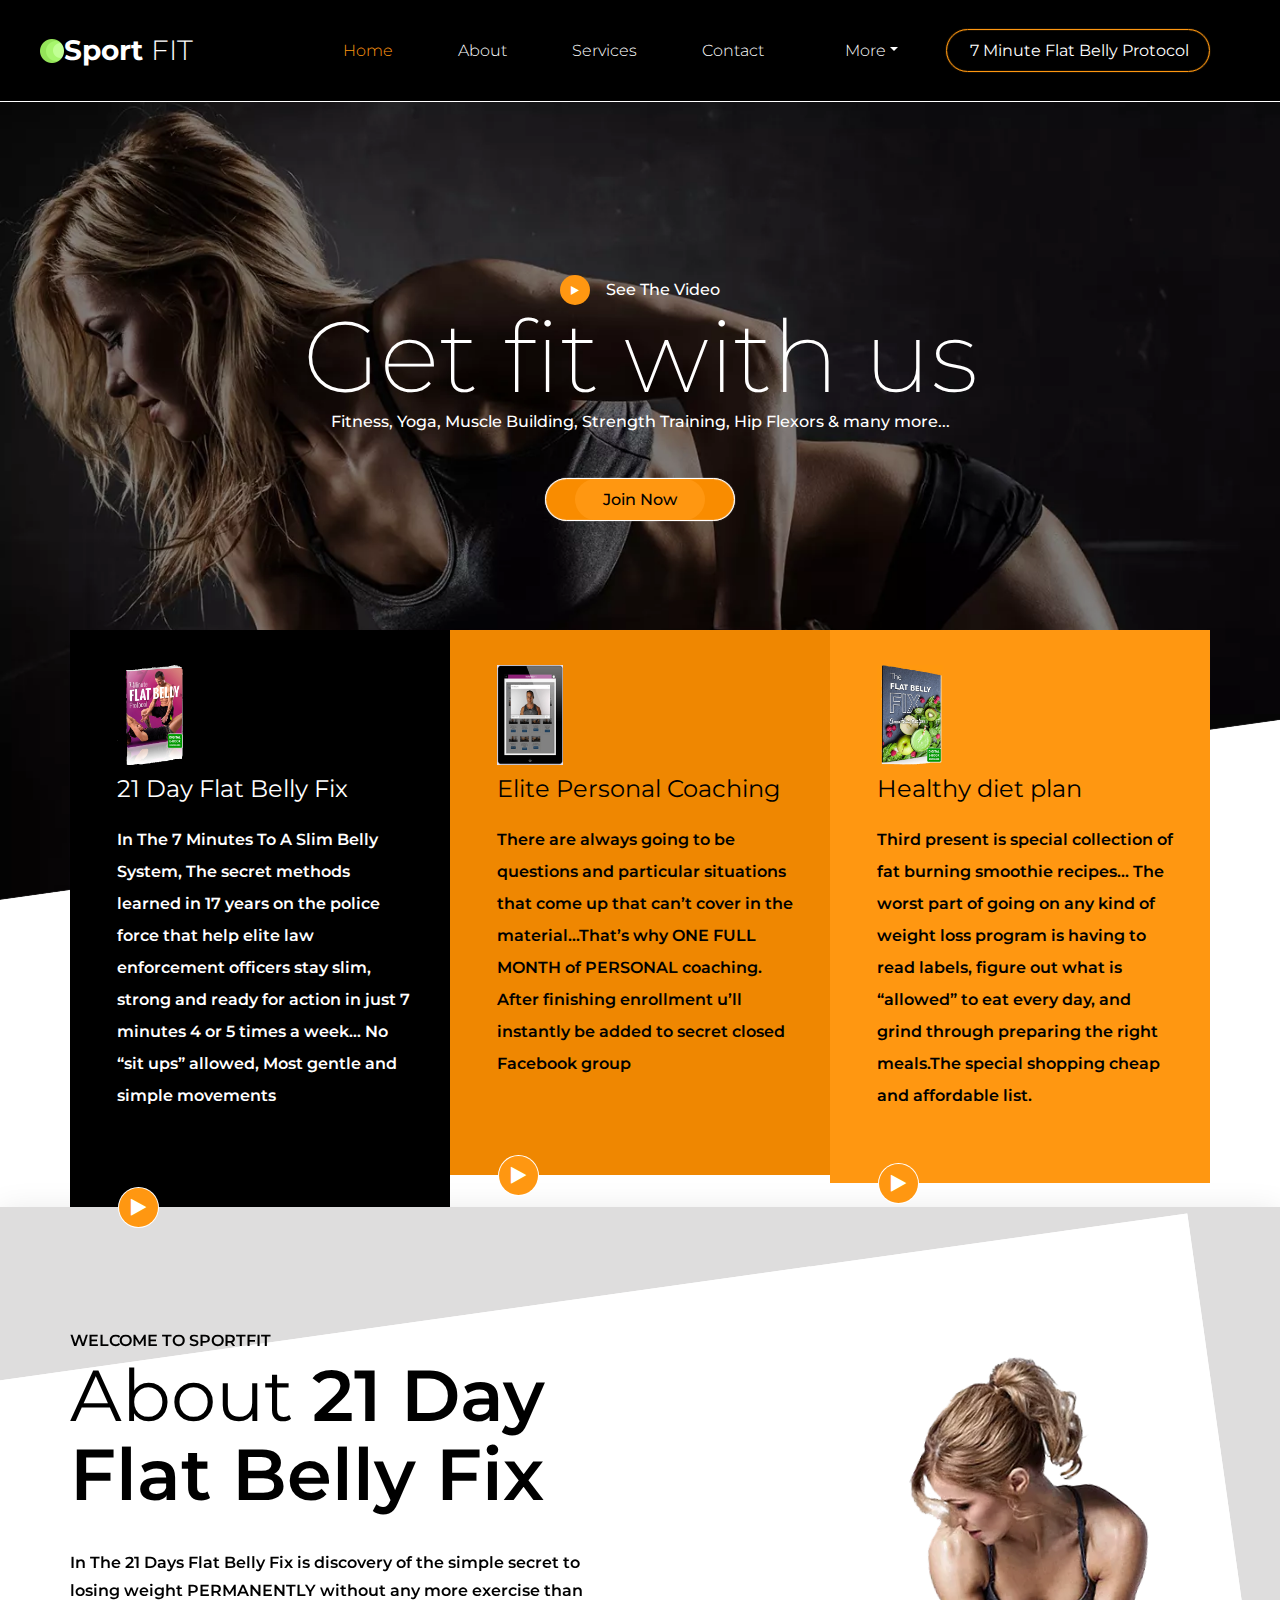
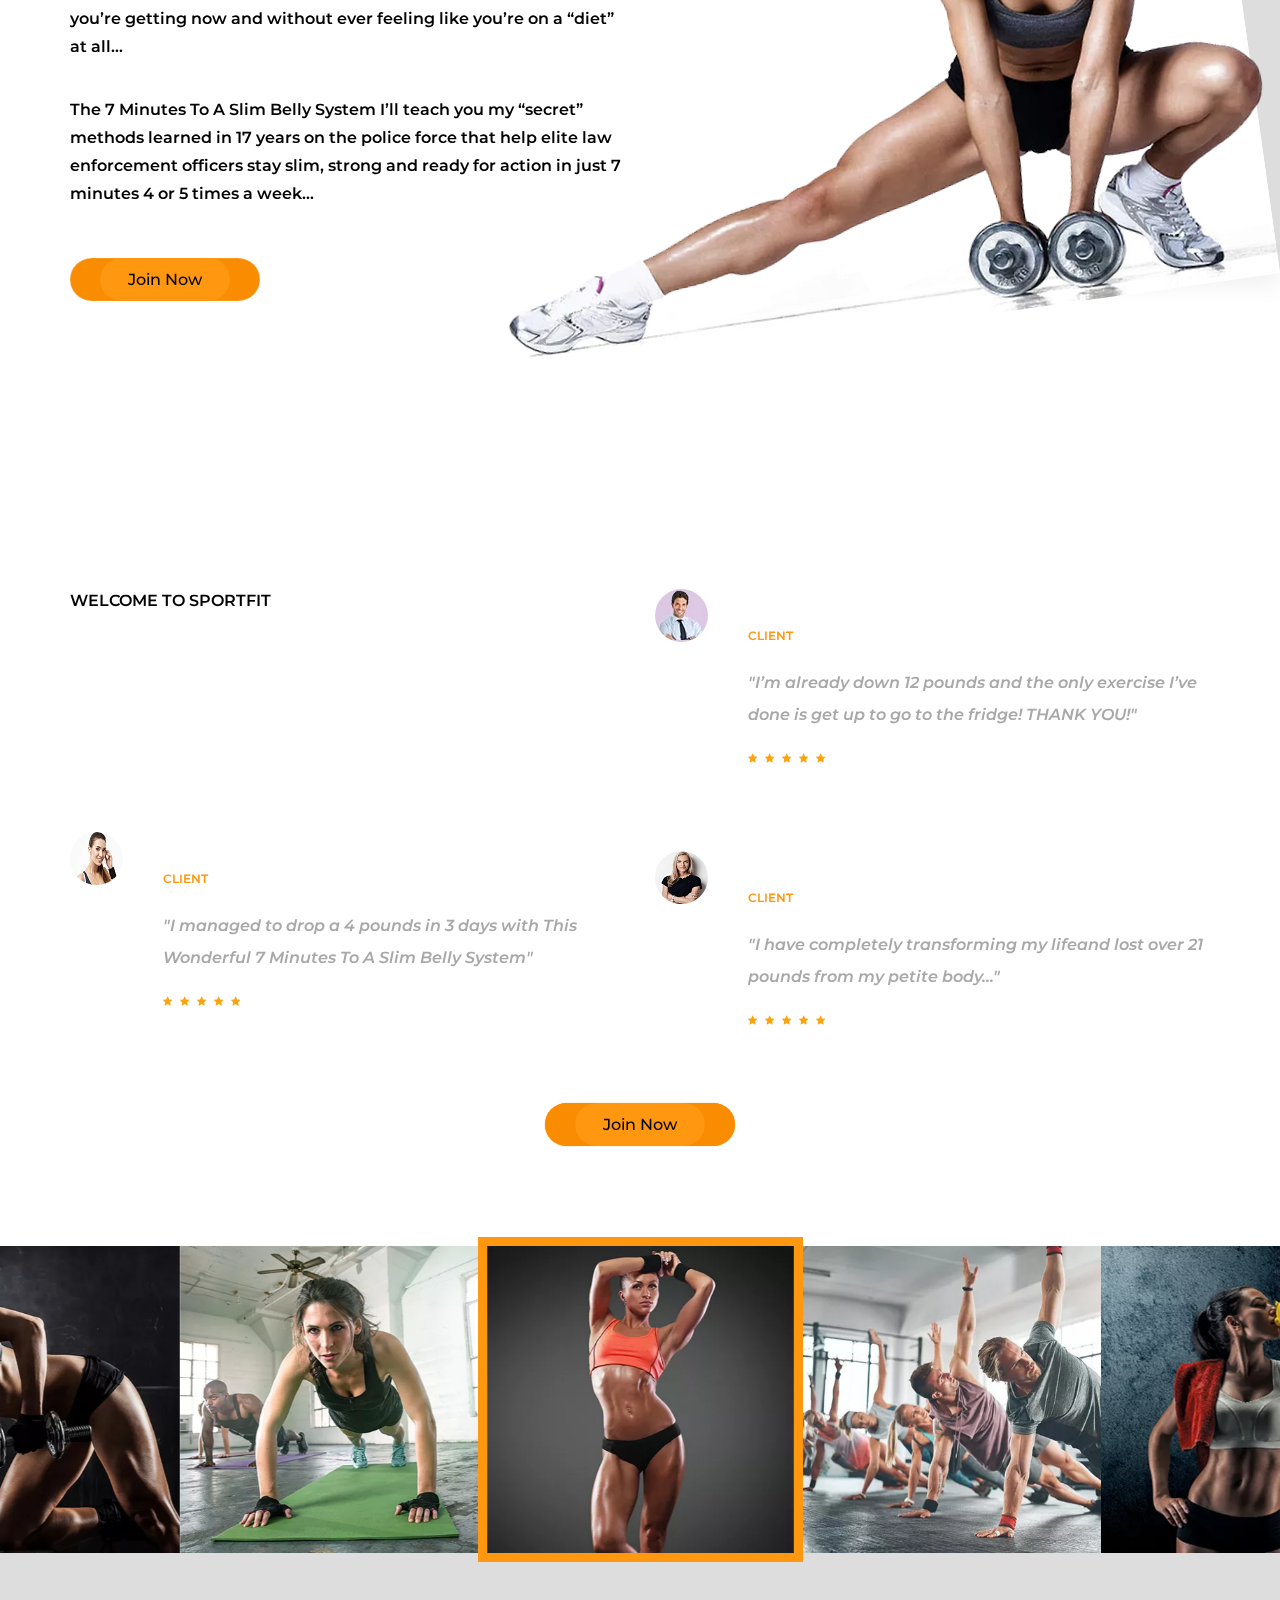
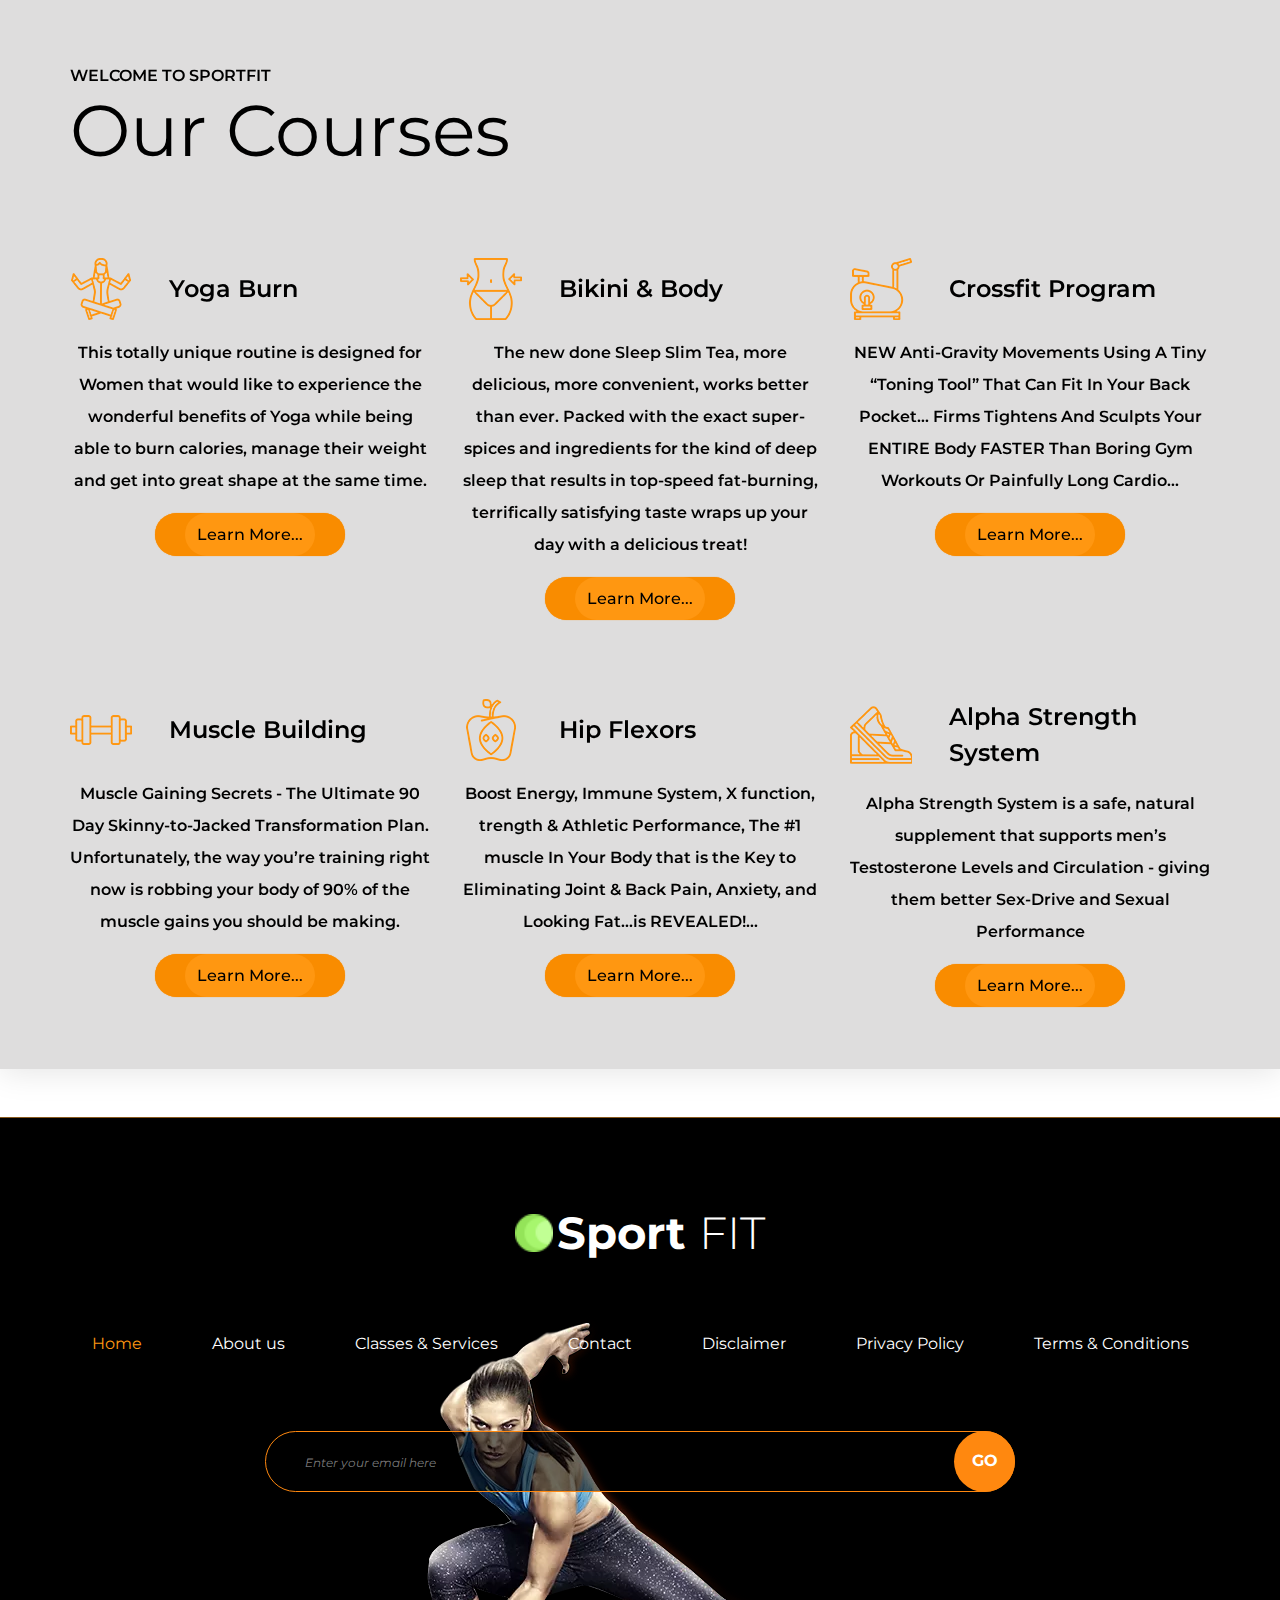
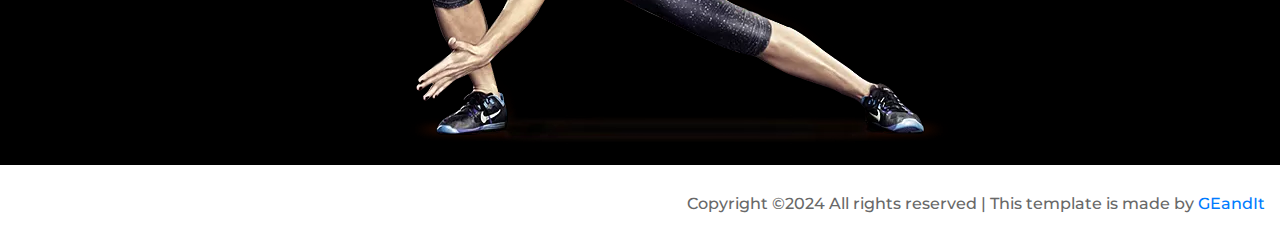
==== commit 7cb9948e: "Update index.html" ====
--- a/index.html
+++ b/index.html
@@ -657,8 +657,7 @@
                     </div>                     
                 </div>                 
             </footer>             
-            <div class="copyright d-flex flex-row align-items-start justify-content-sm-end justify-content-center">Copyright &copy;
-                <script>document.write(new Date().getFullYear());</script>                                                                                                                                                            All rights reserved | This template is made by&nbsp;
+            <div class="copyright d-flex flex-row align-items-start justify-content-sm-end justify-content-center">Copyright &copy;2024                                                                                                  All rights reserved | This template is made by&nbsp;
                 <a href="https://geandit.netlify.app" target="_blank">GEandIt</a>
             </div>             
         </div>
@@ -681,685 +680,3 @@
         <script src="js/custom.js"></script>
     </body>     
 </html>
-<!DOCTYPE html> 
-<html lang="en"> 
-    <head>
-        <meta charset="utf-8"> 
-        <meta http-equiv="X-UA-Compatible" content="IE=edge">
-        <meta name="viewport" content="width=device-width, initial-scale=1"> 
-        <title>SportFIT - 7 Minutes To A Slim Belly System</title>
-        <meta name="description" content="In The 21 Day Flat Belly Fix is discovery of the simple secret to losing weight PERMANENTLY without any more exercise than you’re getting now and without ever feeling like you’re on a “diet” at all."> 
-        <meta name="keywords" content="weight loss, body transformation, body building, hip flexors, yoga">
-        <link rel="canonical" href="https://slim-belly-system.netlify.app">
-        <link rel="shortcut icon" type="image/x-icon" href="favicon/favicon.ico">
-        <link rel="apple-touch-icon" sizes="180x180" href="favicon/apple-touch-icon.png">
-        <link rel="icon" type="image/png" sizes="32x32" href="favicon/favicon-32x32.png">
-        <link rel="icon" type="image/png" sizes="16x16" href="favicon/favicon-16x16.png">
-        <link rel="manifest" href="favicon/site.webmanifest">
-        <link rel="stylesheet" type="text/css" href="styles/bootstrap-4.1.2/bootstrap.min.css"> 
-        <link rel="stylesheet" type="text/css" href="plugins/font-awesome-4.7.0/css/font-awesome.min.css"> 
-        <link rel="stylesheet" type="text/css" href="plugins/OwlCarousel2-2.2.1/owl.carousel.css"> 
-        <link rel="stylesheet" type="text/css" href="plugins/OwlCarousel2-2.2.1/owl.theme.default.css"> 
-        <link rel="stylesheet" type="text/css" href="plugins/OwlCarousel2-2.2.1/animate.css"> 
-        <link rel="stylesheet" type="text/css" href="plugins/colorbox/colorbox.css"> 
-        <link rel="stylesheet" type="text/css" href="styles/main-styles.css">
-        <link rel="stylesheet" type="text/css" href="styles/responsive.css">
-        <link rel="stylesheet" type="text/css" href="plugins/colorbox.css"> 
-        <script nonce="4447bdac-48c2-4cd9-95a8-5dfaf83eb688">(function(w,d){!function(a,e,t,r){a.zarazData=a.zarazData||{},a.zarazData.executed=[],a.zaraz={deferred:[]},a.zaraz.q=[],a.zaraz._f=function(e){return function(){var t=Array.prototype.slice.call(arguments);a.zaraz.q.push({m:e,a:t})}};for(const e of["track","set","ecommerce","debug"])a.zaraz[e]=a.zaraz._f(e);a.addEventListener("DOMContentLoaded",(()=>{var t=e.getElementsByTagName(r)[0],z=e.createElement(r),n=e.getElementsByTagName("title")[0];for(n&&(a.zarazData.t=e.getElementsByTagName("title")[0].text),a.zarazData.x=Math.random(),a.zarazData.w=a.screen.width,a.zarazData.h=a.screen.height,a.zarazData.j=a.innerHeight,a.zarazData.e=a.innerWidth,a.zarazData.l=a.location.href,a.zarazData.r=e.referrer,a.zarazData.k=a.screen.colorDepth,a.zarazData.n=e.characterSet,a.zarazData.o=(new Date).getTimezoneOffset(),a.zarazData.q=[];a.zaraz.q.length;){const e=a.zaraz.q.shift();a.zarazData.q.push(e)}z.defer=!0;for(const e of[localStorage,sessionStorage])Object.keys(e).filter((a=>a.startsWith("_zaraz_"))).forEach((t=>a.zarazData["z_"+t.slice(7)]=JSON.parse(e.getItem(t))));z.referrerPolicy="origin",z.src="/cdn-cgi/zaraz/s.js?z="+btoa(encodeURIComponent(JSON.stringify(a.zarazData))),t.parentNode.insertBefore(z,t)}))}(w,d,0,"script");})(window,document);</script>
-        <meta property="og:image" content="https://slim-belly-system.netlify.app/images/home-workout-plan.png">
-        <meta property="og:title" content="7 Minutes To A Slim Belly System">
-        <meta property="og:description" content="In The 21 Day Flat Belly Fix is discovery of the simple secret to losing weight PERMANENTLY without any more exercise than you’re getting now and without ever feeling like you’re on a “diet” at all."> 
-        <meta property="og:url" content="https://slim-belly-system.netlify.app">
-        <meta property="og:type" content="website">
-        <meta name="twitter:card" content="summary_large_image">
-        <meta name="twitter:title" content="7 Minutes To A Slim Belly System">
-        <meta name="twitter:description" content="In The 21 Day Flat Belly Fix is discovery of the simple secret to losing weight PERMANENTLY without any more exercise than you’re getting now and without ever feeling like you’re on a “diet” at all."> 
-        <meta name="twitter:image" content="https://slim-belly-system.netlify.app/images/home-workout-plan.png">
-        <script type="application/ld+json">{
-			"@context": "http://schema.org",
-			"@type": "Organization",
-			"name": "Breakthrough Body Transformation Training",
-			"url": "https://slim-belly-system.netlify.app",
-			"logo": "https://slim-belly-system.netlify.app/images/default-logo.png"
-		}</script>
-        <style type="text/css">
-            .footer_nav ul li.active a, .main_nav ul li a:hover 
-            {
-                color: #ff9711;
-            }
-        </style>
-    </head>     
-    <body> 
-        <div class="super_container"> 
-            <header class="header"> 
-                <div class="container"> 
-                    <div class="row"> 
-                        <div class="col"> 
-                            <div class="header_content d-flex flex-row align-items-center justify-content-start trans_400"> 
-                                <a href="#"> <div class="logo d-flex flex-row align-items-center justify-content-start">
-                                        <script data-pagespeed-no-defer>//<![CDATA[
-(function(){for(var g="function"==typeof Object.defineProperties?Object.defineProperty:function(b,c,a){if(a.get||a.set)throw new TypeError("ES3 does not support getters and setters.");b!=Array.prototype&&b!=Object.prototype&&(b[c]=a.value)},h="undefined"!=typeof window&&window===this?this:"undefined"!=typeof global&&null!=global?global:this,k=["String","prototype","repeat"],l=0;l<k.length-1;l++){var m=k[l];m in h||(h[m]={});h=h[m]}
-var n=k[k.length-1],p=h[n],q=p?p:function(b){var c;if(null==this)throw new TypeError("The 'this' value for String.prototype.repeat must not be null or undefined");c=this+"";if(0>b||1342177279<b)throw new RangeError("Invalid count value");b|=0;for(var a="";b;)if(b&1&&(a+=c),b>>>=1)c+=c;return a};q!=p&&null!=q&&g(h,n,{configurable:!0,writable:!0,value:q});var t=this;
-function u(b,c){var a=b.split("."),d=t;a[0]in d||!d.execScript||d.execScript("var "+a[0]);for(var e;a.length&&(e=a.shift());)a.length||void 0===c?d[e]?d=d[e]:d=d[e]={}:d[e]=c};function v(b){var c=b.length;if(0<c){for(var a=Array(c),d=0;d<c;d++)a[d]=b[d];return a}return[]};function w(b){var c=window;if(c.addEventListener)c.addEventListener("load",b,!1);else if(c.attachEvent)c.attachEvent("onload",b);else{var a=c.onload;c.onload=function(){b.call(this);a&&a.call(this)}}};var x;function y(b,c,a,d,e){this.h=b;this.j=c;this.l=a;this.f=e;this.g={height:window.innerHeight||document.documentElement.clientHeight||document.body.clientHeight,width:window.innerWidth||document.documentElement.clientWidth||document.body.clientWidth};this.i=d;this.b={};this.a=[];this.c={}}
-function z(b,c){var a,d,e=c.getAttribute("data-pagespeed-url-hash");if(a=e&&!(e in b.c))if(0>=c.offsetWidth&&0>=c.offsetHeight)a=!1;else{d=c.getBoundingClientRect();var f=document.body;a=d.top+("pageYOffset"in window?window.pageYOffset:(document.documentElement||f.parentNode||f).scrollTop);d=d.left+("pageXOffset"in window?window.pageXOffset:(document.documentElement||f.parentNode||f).scrollLeft);f=a.toString()+","+d;b.b.hasOwnProperty(f)?a=!1:(b.b[f]=!0,a=a<=b.g.height&&d<=b.g.width)}a&&(b.a.push(e),
-b.c[e]=!0)}y.prototype.checkImageForCriticality=function(b){b.getBoundingClientRect&&z(this,b)};u("pagespeed.CriticalImages.checkImageForCriticality",function(b){x.checkImageForCriticality(b)});u("pagespeed.CriticalImages.checkCriticalImages",function(){A(x)});
-function A(b){b.b={};for(var c=["IMG","INPUT"],a=[],d=0;d<c.length;++d)a=a.concat(v(document.getElementsByTagName(c[d])));if(a.length&&a[0].getBoundingClientRect){for(d=0;c=a[d];++d)z(b,c);a="oh="+b.l;b.f&&(a+="&n="+b.f);if(c=!!b.a.length)for(a+="&ci="+encodeURIComponent(b.a[0]),d=1;d<b.a.length;++d){var e=","+encodeURIComponent(b.a[d]);131072>=a.length+e.length&&(a+=e)}b.i&&(e="&rd="+encodeURIComponent(JSON.stringify(B())),131072>=a.length+e.length&&(a+=e),c=!0);C=a;if(c){d=b.h;b=b.j;var f;if(window.XMLHttpRequest)f=
-new XMLHttpRequest;else if(window.ActiveXObject)try{f=new ActiveXObject("Msxml2.XMLHTTP")}catch(r){try{f=new ActiveXObject("Microsoft.XMLHTTP")}catch(D){}}f&&(f.open("POST",d+(-1==d.indexOf("?")?"?":"&")+"url="+encodeURIComponent(b)),f.setRequestHeader("Content-Type","application/x-www-form-urlencoded"),f.send(a))}}}
-function B(){var b={},c;c=document.getElementsByTagName("IMG");if(!c.length)return{};var a=c[0];if(!("naturalWidth"in a&&"naturalHeight"in a))return{};for(var d=0;a=c[d];++d){var e=a.getAttribute("data-pagespeed-url-hash");e&&(!(e in b)&&0<a.width&&0<a.height&&0<a.naturalWidth&&0<a.naturalHeight||e in b&&a.width>=b[e].o&&a.height>=b[e].m)&&(b[e]={rw:a.width,rh:a.height,ow:a.naturalWidth,oh:a.naturalHeight})}return b}var C="";u("pagespeed.CriticalImages.getBeaconData",function(){return C});
-u("pagespeed.CriticalImages.Run",function(b,c,a,d,e,f){var r=new y(b,c,a,e,f);x=r;d&&w(function(){window.setTimeout(function(){A(r)},0)})});})();
-
-pagespeed.CriticalImages.Run('/mod_pagespeed_beacon','https://slim-belly-system.netlify.app/index.html','-ilGEe-FWC',true,false,'mJbe_jE9PFY');
-//]]></script>
-                                        <img src="[data-uri]" alt="" data-pagespeed-url-hash="3294953673" onload="pagespeed.CriticalImages.checkImageForCriticality(this);">
-                                        <div>Sport
-                                            <span>fit</span>
-                                        </div>
-                                    </div> </a> 
-                                <nav class="main_nav"> 
-                                    <ul class="d-flex flex-row align-items-center justify-content-start"> 
-                                        <li class="active">
-                                            <a href="index.html">Home</a>
-                                        </li>                                         
-                                        <li>
-                                            <a href="about.html">About</a>
-                                        </li>                                         
-                                        <li>
-                                            <a href="services.html">Services</a>
-                                        </li>                                         
-                                        <!-- <li>
-                                            <a href="blog.html">Blog</a>
-                                        </li>    -->                                         
-                                        <li>
-                                            <a href="contact.html">Contact</a>
-                                        </li>
-                                        <li class="nav-item dropdown">
-                                            <a class="nav-link dropdown-toggle " href="#" id="navbarDropdownMenuLink" data-toggle="dropdown" aria-haspopup="true" aria-expanded="false">More</a>
-                                            
-                                            <div class="dropdown-menu bg-dark" aria-labelledby="navbarDropdownMenuLink">
-                                                <a class="dropdown-item" href="disclaimer.html">Disclaimer</a>
-                                                <a class="dropdown-item" href="privacy.html">Privacy Policy</a>
-                                                <a class="dropdown-item" href="terms.html">Terms &amp; Condition</a>
-                                            </div>
-                                        </li>                                         
-                                    </ul>                                     
-                                </nav>                                 
-                                <div class="phone d-flex flex-row align-items-center justify-content-start ml-auto"> 
-                                    <a href="https://hop.clickbank.net/?affiliate=neeleshpat&vendor=fbfix&tid=BESLIM" target="_blank" rel="nofollow"><div>
-                                            <span style="color:white">7 Minute Flat Belly Protocol</span>
-                                        </div></a> 
-                                </div>                                 
-                            </div>                             
-                        </div>                         
-                    </div>                     
-                </div>                 
-            </header>             
-            <div class="hamburger_bar trans_400 d-flex flex-row align-items-center justify-content-start"> 
-                <div class="hamburger"> 
-                    <div class="menu_toggle d-flex flex-row align-items-center justify-content-start"> 
-                        <span>menu</span> 
-                        <div class="hamburger_container"> 
-                            <div class="menu_hamburger"> 
-                                <div class="line_1 hamburger_lines" style="transform: matrix(1, 0, 0, 1, 0, 0);"></div>                                 
-                                <div class="line_2 hamburger_lines" style="visibility: inherit; opacity: 1;"></div>                                 
-                                <div class="line_3 hamburger_lines" style="transform: matrix(1, 0, 0, 1, 0, 0);"></div>                                 
-                            </div>                             
-                        </div>                         
-                    </div>                     
-                </div>                 
-            </div>             
-            <div class="menu trans_800"> 
-                <div class="menu_content d-flex flex-column align-items-center justify-content-center text-center"> 
-                    <ul> 
-                        <li>
-                            <a href="index.html">Home</a>
-                        </li>                         
-                        <li>
-                            <a href="about.html">About us</a>
-                        </li>                         
-                        <li>
-                            <a href="services.html">Classes & Services</a>
-                        </li>                         
-                        <!-- <li>
-                            <a href="blog.html">Blog</a>
-                        </li>      -->                         
-                        <li>
-                            <a href="contact.html">Contact</a>
-                        </li>                         
-                    </ul>                     
-                </div>                 
-                <div class="menu_phone d-flex flex-row align-items-center justify-content-start"> 
-                    <a href="https://hop.clickbank.net/?affiliate=neeleshpat&vendor=fbfix&tid=BESLIM" target="_blank" rel="nofollow"><div>
-                            <span style="color:white">7 Minute Flat Belly</span>
-                        </div> </a> 
-                </div>                 
-            </div>             
-            <div class="home"> 
-                <div class="background_image" style="background-image:url(images/index.jpg.webp)"></div>                 
-                <div class="overlay"></div>                 
-                <div class="home_container"> 
-                    <div class="container"> 
-                        <div class="row"> 
-                            <div class="col"> 
-                                <div class="home_content text-center"> 
-                                    <div class="video_link"> 
-                                        <a class="video_button align-items-center justify-content-center" href="https://hop.clickbank.net/?affiliate=neeleshpat&vendor=fbfix&tid=BESLIM" target="_blank" rel="nofollow"> <div class="video_link_content d-flex flex-row align-items-center justify-content-start"> 
-                                                <div class="video_icon d-flex flex-column align-items-center justify-content-center">
-                                                    <i class="fa fa-play" aria-hidden="true"></i>
-                                                </div>                                                 
-                                                <span class="video_text">See The Video</span> 
-                                            </div> </a> 
-                                    </div>                                     
-                                    <div class="home_title">Get fit with us</div>                                     
-                                    <div class="home_subtitle">Fitness, Yoga, Muscle Building, Strength Training, Hip Flexors & many more...</div>                                     
-                                    <div class="button home_button ml-auto mr-auto">
-                                        <a href="https://hop.clickbank.net/?affiliate=neeleshpat&vendor=fbfix&tid=BESLIM" target="_blank" rel="nofollow">Join Now</a>
-                                    </div>                                     
-                                </div>
-                            </div>                             
-                        </div>                         
-                    </div>                     
-                </div>
-            </div>             
-            <div class="boxes">
-                <div class="container"> 
-                    <div class="row"> 
-                        <div class="col"> 
-                            <div class="boxes_container d-flex flex-lg-row flex-column align-items-start justify-content-start"> 
-                                <div class="box"> 
-                                    <div class="box_icon d-flex flex-column align-items-center justify-content-center">
-                                        <img src="images/ecover-7min-dd-small.png" alt="" data-pagespeed-url-hash="1225709901" onload="pagespeed.CriticalImages.checkImageForCriticality(this);">
-                                    </div>                                     
-                                    <div class="box_title">21 Day Flat Belly Fix</div>                                     
-                                    <div class="box_text"> 
-                                        <p>In The 7 Minutes To A Slim Belly System, The secret methods learned in 17 years on the police force that help elite law enforcement officers stay slim, strong and ready for action in just 7 minutes 4 or 5 times a week… No “sit ups” allowed, Most  gentle and simple movements</p>
-                                        <br> 
-                                    </div>                                     
-                                    <div class="box_link_container"> 
-                                        <a href="https://hop.clickbank.net/?affiliate=neeleshpat&vendor=fbfix&tid=BESLIM" target="_blank" rel="nofollow"><div class="box_link d-flex flex-column align-items-center justify-content-center trans_200">
-                                                <div>
-                                                    <i class="fa fa-play"></i>
-                                                </div>
-                                            </div></a> 
-                                    </div>                                     
-                                </div>                                 
-                                <div class="box"> 
-                                    <div class="box_icon d-flex flex-column align-items-center justify-content-center">
-                                        <img src="images/ecover-portal.jpg" alt="" data-pagespeed-url-hash="1520209822" onload="pagespeed.CriticalImages.checkImageForCriticality(this);">
-                                    </div>                                     
-                                    <div class="box_title2">Elite Personal Coaching</div>                                     
-                                    <div class="box_text2"> 
-                                        <p>There are always going to be questions and particular situations that come up that can’t cover in the material…That’s why ONE FULL MONTH of PERSONAL coaching. After finishing enrollment u’ll instantly be added to secret closed Facebook group</p>
-                                        <br> 
-                                    </div>                                     
-                                    <div class="box_link_container"> 
-                                        <a href="https://hop.clickbank.net/?affiliate=neeleshpat&vendor=fbfix&tid=BESLIM" target="_blank" rel="nofollow"><div class="box_link d-flex flex-column align-items-center justify-content-center trans_200">
-                                                <div>
-                                                    <i class="fa fa-play"></i>
-                                                </div>
-                                            </div></a> 
-                                    </div>                                     
-                                </div>                                 
-                                <div class="box"> 
-                                    <div class="box_icon d-flex flex-column align-items-center justify-content-center">
-                                        <img src="images/ecover-recipes-dd.jpg" alt="" data-pagespeed-url-hash="1814709743" onload="pagespeed.CriticalImages.checkImageForCriticality(this);">
-                                    </div>                                     
-                                    <div class="box_title2">Healthy diet plan</div>                                     
-                                    <div class="box_text2"> 
-                                        <p>Third present is special collection of fat burning smoothie recipes… The worst part of going on any kind of weight loss program is having to read labels, figure out what is “allowed” to eat every day, and grind through preparing the right meals.The special shopping cheap and affordable list.</p> 
-                                    </div>                                     
-                                    <div class="box_link_container"> 
-                                        <a href="https://hop.clickbank.net/?affiliate=neeleshpat&vendor=fbfix&tid=BESLIM" target="_blank" rel="nofollow"><div class="box_link d-flex flex-column align-items-center justify-content-center trans_200">
-                                                <div>
-                                                    <i class="fa fa-play"></i>
-                                                </div>
-                                            </div></a> 
-                                    </div>                                     
-                                </div>
-                            </div>                             
-                        </div>                         
-                    </div>                     
-                </div>                 
-            </div>             
-            <div class="about glassed-bg">
-                <div class="container about_container"> 
-                    <div class="row"> 
-                        <div class="col-lg-6"> 
-                            <div class="about_content"> 
-                                <div class="section_title_container"> 
-                                    <div class="section_subtitle">welcome to sportfit</div>                                     
-                                    <div class="section_title">About 
-                                        <span>21 Day Flat Belly Fix</span>
-                                    </div>                                     
-                                </div>                                 
-                                <div class="text_highlight">In The 21 Days Flat Belly Fix is discovery of the simple secret to losing weight PERMANENTLY without any more exercise than you’re getting now and without ever feeling like you’re on a “diet” at all…</div>                                 
-                                <div class="text_highlight"> 
-                                    The 7 Minutes To A Slim Belly System I’ll teach you my “secret” methods learned in 17 years on the police force that help elite law enforcement officers stay slim, strong and ready for action in just 7 minutes 4 or 5 times a week...
-                                </div>                                 
-                                <div class="button about_button">
-                                    <a href="https://hop.clickbank.net/?affiliate=neeleshpat&vendor=fbfix&tid=BESLIM" target="_blank" rel="nofollow">Join Now</a>
-                                </div>                                 
-                            </div>                             
-                        </div>                         
-                    </div>                     
-                </div>                 
-                <div class="about_background"> 
-                    <div class="container fill_height"> 
-                        <div class="row fill_height"> 
-                            <div class="col-lg-6 offset-lg-6 fill_height"> 
-                                <div class="about_image">
-                                    <img src="images/a1.png.webp" alt="" data-pagespeed-url-hash="2490757474" onload="pagespeed.CriticalImages.checkImageForCriticality(this);">
-                                </div>                                 
-                            </div>                             
-                        </div>                         
-                    </div>                     
-                </div>                 
-            </div>             
-            <div class="testimonials"> 
-                <div class="parallax_background parallax-window" data-parallax="scroll" data-image-src="images/testimonials.jpg.webp" data-speed="0.8"></div>                 
-                <div class="container"> 
-                    <div class="row"> 
-                        <div class="col-lg-6"> 
-                            <div class="section_title_container"> 
-                                <div class="section_subtitle">welcome to sportfit</div>                                 
-                                <div class="section_title">Testimonials</div>                                 
-                            </div>                             
-                            <div class="test test_1 d-flex flex-row align-items-start justify-content-start"> 
-                                <div>
-                                    <div class="test_image">
-                                        <img src="images/test_1.jpg.webp" alt="" data-pagespeed-url-hash="2939120098" onload="pagespeed.CriticalImages.checkImageForCriticality(this);">
-                                    </div>
-                                </div>                                 
-                                <div class="test_content"> 
-                                    <div class="test_name">
-                                        <a href="#">Stacey</a>
-                                    </div>                                     
-                                    <div class="test_title">client</div>                                     
-                                    <div class="test_text"> 
-                                        <p>&quot;I managed to drop a 4 pounds in 3 days with This Wonderful 7 Minutes To A Slim Belly System&quot;</p> 
-                                    </div>                                     
-                                    <div class="rating rating_5 test_rating">
-                                        <i></i>
-                                        <i></i>
-                                        <i></i>
-                                        <i></i>
-                                        <i></i>
-                                    </div>                                     
-                                </div>                                 
-                            </div>                             
-                        </div>                         
-                        <div class="col-lg-6"> 
-                            <div class="test d-flex flex-row align-items-start justify-content-start"> 
-                                <div>
-                                    <div class="test_image">
-                                        <img src="images/test_2.jpg.webp" alt="" data-pagespeed-url-hash="3233620019" onload="pagespeed.CriticalImages.checkImageForCriticality(this);">
-                                    </div>
-                                </div>                                 
-                                <div class="test_content"> 
-                                    <div class="test_name">
-                                        <a href="#">Tod</a>
-                                    </div>                                     
-                                    <div class="test_title">client</div>                                     
-                                    <div class="test_text"> 
-                                        <p>&quot;I&rsquo;m already down 12 pounds and the only exercise I&rsquo;ve done is get up to go to the fridge! THANK YOU!&quot;</p> 
-                                    </div>                                     
-                                    <div class="rating rating_5 test_rating">
-                                        <i></i>
-                                        <i></i>
-                                        <i></i>
-                                        <i></i>
-                                        <i></i>
-                                    </div>                                     
-                                </div>                                 
-                            </div>                             
-                            <div class="test d-flex flex-row align-items-start justify-content-start"> 
-                                <div>
-                                    <div class="test_image">
-                                        <img src="images/test_3.jpg.webp" alt="" data-pagespeed-url-hash="3528119940" onload="pagespeed.CriticalImages.checkImageForCriticality(this);">
-                                    </div>
-                                </div>                                 
-                                <div class="test_content"> 
-                                    <div class="test_name">
-                                        <a href="#">Diana Smith</a>
-                                    </div>                                     
-                                    <div class="test_title">client</div>                                     
-                                    <div class="test_text"> 
-                                        <p>&quot;I have completely transforming my lifeand lost over 21 pounds from my petite body...&quot;</p> 
-                                    </div>                                     
-                                    <div class="rating rating_5 test_rating">
-                                        <i></i>
-                                        <i></i>
-                                        <i></i>
-                                        <i></i>
-                                        <i></i>
-                                    </div>                                     
-                                </div>
-                            </div>                             
-                        </div>                         
-                    </div>                     
-                    <div class="row test_button_row"> 
-                        <div class="col text-center"> 
-                            <div class="button test_button">
-                                <a href="https://hop.clickbank.net/?affiliate=neeleshpat&vendor=fbfix&tid=BESLIM" target="_blank" rel="nofollow">Join Now</a>
-                            </div>                             
-                        </div>                         
-                    </div>                     
-                </div>                 
-            </div>
-                         
-            <div class="gallery"> 
-                <div class="gallery_slider_container"> 
-                    <div class="owl-carousel owl-theme gallery_slider"> 
-                        <div class="owl-item">
-                            <img src="images/gallery_3.jpg.webp" alt="" data-pagespeed-url-hash="86395338" onload="pagespeed.CriticalImages.checkImageForCriticality(this);">
-                        </div>                         
-                        <div class="owl-item">
-                            <img src="images/gallery_4.jpg.webp" alt="" data-pagespeed-url-hash="380895259" onload="pagespeed.CriticalImages.checkImageForCriticality(this);">
-                        </div>                         
-                        <div class="owl-item">
-                            <img src="images/gallery_5.jpg.webp" alt="" data-pagespeed-url-hash="675395180" onload="pagespeed.CriticalImages.checkImageForCriticality(this);">
-                        </div>                         
-                        <div class="owl-item">
-                            <img src="images/gallery_1.jpg.webp" alt="" data-pagespeed-url-hash="3792362792" onload="pagespeed.CriticalImages.checkImageForCriticality(this);">
-                        </div>                         
-                        <div class="owl-item">
-                            <img src="images/gallery_2.jpg.webp" alt="" data-pagespeed-url-hash="4086862713" onload="pagespeed.CriticalImages.checkImageForCriticality(this);">
-                        </div>                         
-                    </div>                     
-                </div>                 
-            </div>             
-            <div class="services glassed-bg"> 
-                <div class="container"> 
-                    <div class="row"> 
-                        <div class="col"> 
-                            <div class="section_title_container"> 
-                                <div class="section_subtitle">welcome to sportfit</div>                                 
-                                <div class="section_title">Our Courses</div>                                 
-                            </div>                             
-                        </div>                         
-                    </div>                     
-                    <div class="row services_row mb-5">
-                        <div class="col-xl-4 col-md-6 service_col"> 
-                            <div class="service"> 
-                                <div class="service_title_container d-flex flex-row align-items-center justify-content-start"> 
-                                    <div>
-                                        <div class="service_icon">
-                                            <img src="[data-uri]" alt="" data-pagespeed-url-hash="2403709585" onload="pagespeed.CriticalImages.checkImageForCriticality(this);">
-                                        </div>
-                                    </div>                                     
-                                    <div class="service_title">Yoga Burn</div>                                     
-                                </div>                                 
-                                <div class="service_text text-center"> 
-                                    <p>This totally unique routine is designed for Women that would like to experience the wonderful benefits of Yoga while being able to burn calories, manage their weight and get into great shape at the same time.</p>
-                                </div>
-                                <div class="text-center mt-3">
-                                    <div class="button test_button">
-                                        <a href="https://hop.clickbank.net/?affiliate=neeleshpat&vendor=yogaburn&lid=25&tid=beslim" target="_blank" rel="nofollow">Learn More...</a>
-                                    </div>                                     
-                                </div>
-                            </div>                             
-                        </div>
-                        <div class="col-xl-4 col-md-6 service_col"> 
-                            <div class="service"> 
-                                <div class="service_title_container d-flex flex-row align-items-center justify-content-start"> 
-                                    <div>
-                                        <div class="service_icon">
-                                            <img src="[data-uri]" alt="" data-pagespeed-url-hash="2109209664" onload="pagespeed.CriticalImages.checkImageForCriticality(this);">
-                                        </div>
-                                    </div>                                     
-                                    <div class="service_title">Bikini & Body</div>                                     
-                                </div>                                 
-                                <div class="service_text text-center"> 
-                                    <p>The new done Sleep Slim Tea, more delicious, more convenient, works better than ever. Packed with the exact super-spices and ingredients for the kind of deep sleep that results in top-speed fat-burning, terrifically satisfying taste wraps up your day with a delicious treat!</p>
-                                </div>
-                                <div class="text-center mt-3">
-                                    <div class="button test_button">
-                                        <a href="https://4f67elq4v0va4w51th69pk20g9.hop.clickbank.net/?tid=BESLIM" target="_blank" rel="nofollow">Learn More...</a>
-                                    </div>                                     
-                                </div>
-                            </div>                             
-                        </div>                         
-                        <div class="col-xl-4 col-md-6 service_col"> 
-                            <div class="service"> 
-                                <div class="service_title_container d-flex flex-row align-items-center justify-content-start"> 
-                                    <div>
-                                        <div class="service_icon">
-                                            <img src="[data-uri]" alt="" data-pagespeed-url-hash="2698209506" onload="pagespeed.CriticalImages.checkImageForCriticality(this);">
-                                        </div>
-                                    </div>                                     
-                                    <div class="service_title">Crossfit Program</div>                                     
-                                </div>                                 
-                                <div class="service_text text-center"> 
-                                    <p>NEW Anti-Gravity Movements Using A Tiny “Toning Tool” That Can Fit In Your Back Pocket… Firms Tightens And Sculpts Your ENTIRE Body FASTER Than Boring Gym Workouts Or Painfully Long Cardio…</p> 
-                                </div>
-                                <div class="text-center mt-3">
-                                    <div class="button test_button">
-                                        <a href="https://b4ea4ir6qat6s102l7wqob7dbq.hop.clickbank.net" target="_blank" rel="nofollow">Learn More...</a>
-                                    </div>                                     
-                                </div>
-                            </div>                             
-                        </div>                         
-                        <div class="col-xl-4 col-md-6 service_col"> 
-                            <div class="service"> 
-                                <div class="service_title_container d-flex flex-row align-items-center justify-content-start"> 
-                                    <div>
-                                        <div class="service_icon">
-                                            <img src="[data-uri]" alt="" data-pagespeed-url-hash="2992709427" onload="pagespeed.CriticalImages.checkImageForCriticality(this);">
-                                        </div>
-                                    </div>                                     
-                                    <div class="service_title">Muscle Building</div>                                     
-                                </div>                                 
-                                <div class="service_text text-center"> 
-                                    <p>Muscle Gaining Secrets - The Ultimate 90 Day Skinny-to-Jacked Transformation Plan. Unfortunately, the way you’re training right now is robbing your body of 90% of the muscle gains you should be making.</p> 
-                                </div>                                 
-                                <div class="text-center mt-3">
-                                    <div class="button test_button">
-                                        <a href="https://d7fddbm2071a3wxbvdppx07p8o.hop.clickbank.net/?tid=BESLIM" target="_blank" rel="nofollow">Learn More...</a>
-                                    </div>                                     
-                                </div>
-                            </div>                             
-                        </div>                         
-                        <div class="col-xl-4 col-md-6 service_col"> 
-                            <div class="service"> 
-                                <div class="service_title_container d-flex flex-row align-items-center justify-content-start"> 
-                                    <div>
-                                        <div class="service_icon">
-                                            <img src="[data-uri]" alt="" data-pagespeed-url-hash="3287209348" onload="pagespeed.CriticalImages.checkImageForCriticality(this);">
-                                        </div>
-                                    </div>                                     
-                                    <div class="service_title">Hip Flexors</div>                                     
-                                </div>                                 
-                                <div class="service_text text-center"> 
-                                    <p>Boost Energy, Immune System, X function, trength & Athletic Performance, The #1 muscle In Your Body that is the Key to Eliminating Joint & Back Pain, Anxiety, and Looking Fat...is REVEALED!…</p> 
-                                </div>                                 
-                                <div class="text-center mt-3">
-                                    <div class="button test_button">
-                                        <a href="https://hop.clickbank.net?affiliate=neeleshpat&vendor=painfix&tid=BESLIM" target="_blank" rel="nofollow">Learn More...</a>
-                                    </div>                                     
-                                </div>
-                            </div>                             
-                        </div>                         
-                        <div class="col-xl-4 col-md-6 service_col"> 
-                            <div class="service"> 
-                                <div class="service_title_container d-flex flex-row align-items-center justify-content-start"> 
-                                    <div>
-                                        <div class="service_icon">
-                                            <img src="[data-uri]" alt="" data-pagespeed-url-hash="3581709269" onload="pagespeed.CriticalImages.checkImageForCriticality(this);">
-                                        </div>
-                                    </div>                                     
-                                    <div class="service_title">Alpha Strength System</div>                                     
-                                </div>                                 
-                                <div class="service_text text-center"> 
-                                    <p>Alpha Strength System is a safe, natural supplement that supports men’s Testosterone Levels and Circulation - giving them better Sex-Drive and Sexual Performance</p>
-                                </div>                                 
-                                <div class="text-center mt-3"> 
-                                    <div class="button test_button"> 
-                                        <a href="https://hop.clickbank.net/?affiliate=neeleshpat&vendor=alphaheart&tid=BESLIM" target="_blank" rel="nofollow">Learn More...</a> 
-                                    </div>
-                                </div>
-                            </div>                             
-                        </div>                         
-                    </div>                     
-                </div>                 
-            </div>             
-            <!-- Blog            
-            <div class="blog"> 
-                <div class="blog_overlay"></div>                 
-                <div class="parallax_background parallax-window" data-parallax="scroll" data-image-src="images/blog.jpg" data-speed="0.8"></div>                 
-                 <div class="container"> 
-                    <div class="row"> 
-                        <div class="col"> 
-                            <div class=" d-flex flex-row align-items-start justify-content-start"> 
-                                <div class="section_title_container"> 
-                                   
-								   <div class="section_subtitle">welcome to sportfit</div>                                     
-                                    <div class="section_title">The Blog</div>                                     
-                                </div>                                 
-                                <div class="all_posts_link ml-auto">
-                                    <a href="#">View all blog posts</a>
-                                </div>                                 
-                            </div>                             
-                        </div>                         
-                    </div>                     
-                    <div class="row blog_row"> 
-                        <div class="col-lg-4 blog_col"> 
-                            <div class="blog_post"> 
-                                <div class="blog_post_image">
-                                    <img src="images/blog_1.jpg.webp" alt="" data-pagespeed-url-hash="1860701730" onload="pagespeed.CriticalImages.checkImageForCriticality(this);">
-                                </div>                                 
-                                <div class="blog_post_title">
-                                    <a href="#">Tips for the perfect body</a>
-                                </div>                                 
-                                <div class="blog_post_date">
-                                    <a href="#">june 29, 2018</a>
-                                </div>                                 
-                                <div class="blog_post_text"> 
-                                    <p>Etiam nec odio vestibulum est mattis effic iturut magna. Pellentesque sit amet tellus blandit. Odio vestibulum est mattis effic iturut.</p> 
-                                </div>                                 
-                                <div class="blog_post_link">
-                                    <a href="#">Read More</a>
-                                </div>                                 
-                            </div>                             
-                        </div>                         
-                        <div class="col-lg-4 blog_col"> 
-                            <div class="blog_post"> 
-                                <div class="blog_post_image">
-                                    <img src="images/blog_2.jpg.webp" alt="" data-pagespeed-url-hash="2155201651" onload="pagespeed.CriticalImages.checkImageForCriticality(this);">
-                                </div>                                 
-                                <div class="blog_post_title">
-                                    <a href="#">Tips for the perfect body</a>
-                                </div>                                 
-                                <div class="blog_post_date">
-                                    <a href="#">june 29, 2018</a>
-                                </div>                                 
-                                <div class="blog_post_text"> 
-                                    <p>Etiam nec odio vestibulum est mattis effic iturut magna. Pellentesque sit amet tellus blandit. Odio vestibulum est mattis effic iturut.</p> 
-                                </div>                                 
-                                <div class="blog_post_link">
-                                    <a href="#">Read More</a>
-                                </div>                                 
-                            </div>                             
-                        </div>                         
-                        <div class="col-lg-4 blog_col"> 
-                            <div class="blog_post"> 
-                                <div class="blog_post_image">
-                                    <img src="images/blog_3.jpg.webp" alt="" data-pagespeed-url-hash="2449701572" onload="pagespeed.CriticalImages.checkImageForCriticality(this);">
-                                </div>                                 
-                                <div class="blog_post_title">
-                                    <a href="#">Video: Pilates 4 Begginers</a>
-                                </div>                                 
-                                <div class="blog_post_date">
-                                    <a href="#">june 29, 2018</a>
-                                </div>                                 
-                                <div class="blog_post_text"> 
-                                    <p>Etiam nec odio vestibulum est mattis effic iturut magna. Pellentesque sit amet tellus blandit. Odio vestibulum est mattis effic iturut.</p> 
-                                </div>                                 
-                                <div class="blog_post_link">
-                                    <a href="#">Read More</a>
-                                </div>                                
-                            </div>                              
-                        </div>                        
-                    </div>                  
-                </div>                   
-            </div>  -->
-            <div class="row mb-5"></div>
-            
-            <footer class="footer">
-                <div class="container"> 
-                    <div class="row"> 
-                        <div class="col-lg-8 offset-lg-2"> 
-                            <div class="footer_container"> 
-                                <div class="footer_content"> 
-                                    <div class="footer_logo"> 
-                                        <a href="#"> <div class="logo d-flex flex-row align-items-center justify-content-center">
-                                                <img src="[data-uri]" alt="" data-pagespeed-url-hash="3294953673" onload="pagespeed.CriticalImages.checkImageForCriticality(this);">
-                                                <div>Sport
-                                                    <span>fit</span>
-                                                </div>
-                                            </div> </a> 
-                                    </div>                                     
-                                    <nav class="footer_nav"> 
-                                        <ul class="d-flex flex-sm-row flex-column align-items-sm-start align-items-center justify-content-center"> 
-                                            <li class="active">
-                                                <a href="index.html">Home</a>
-                                            </li>                                             
-                                            <li>
-                                                <a href="about.html">About us</a>
-                                            </li>                                             
-                                            <li>
-                                                <a href="services.html">Classes & Services</a>
-                                            </li>                                             
-                                            <!-- <li>
-                                                <a href="blog.html">Blog</a>
-                                            </li>    -->                                             
-                                            <li>
-                                                <a href="contact.html">Contact</a>
-                                            </li>
-                                            <li>
-                                                <a href="disclaimer.html">Disclaimer</a>
-                                            </li>
-                                            <li>
-                                                <a href="privacy.html">Privacy Policy</a>
-                                            </li>
-                                            <li>
-                                                <a href="terms.html">Terms &amp; Conditions</a>
-                                            </li>                                             
-                                        </ul>                                         
-                                    </nav>                                     
-                                    <div class="newsletter_container"> 
-                                        <form action="index.html" class="newsletter_form" name="Subscription" method="POST" data-netlify="true"> 
-                                            <input name="Email" type="text" class="newsletter_input" placeholder="Enter your email here" required> 
-                                            <button class="newsletter_button">go</button>                                             
-                                        </form>                                         
-                                    </div>                                     
-                                </div>                                 
-                                <div class="footer_image text-center">
-                                    <img src="images/footer.png.webp" alt="" data-pagespeed-url-hash="2426334985" onload="pagespeed.CriticalImages.checkImageForCriticality(this);">
-                                </div>                                 
-                            </div>                             
-                        </div>                         
-                    </div>                     
-                </div>                 
-            </footer>             
-            <div class="copyright d-flex flex-row align-items-start justify-content-sm-end justify-content-center">Copyright &copy;2024                                                                                                   All rights reserved | This template is made by&nbsp;
-                <a href="https://geandit.netlify.app" target="_blank">GEandIt</a>
-            </div>             
-        </div>
-        <script src="js/jquery-3.2.1.min.js"></script>         
-        <script src="styles/bootstrap-4.1.2/popper.js"></script>         
-        <script src="styles/bootstrap-4.1.2/bootstrap.min.js"></script>
-        <script src="plugins/greensock/TweenMax.min.js"></script>         
-        <script src="plugins/Isotope/fitcolumns.js"></script>         
-        <script src="plugins/Isotope/isotope.pkgd.min.js"></script>       
-        <script src="plugins/colorbox/jquery.colorbox-min.js"></script>         
-        <script src="plugins/greensock/TimelineMax.min.js"></script>         
-        <script src="plugins/scrollmagic/ScrollMagic.min.js"></script>         
-        <script src="plugins/greensock/animation.gsap.min.js"></script>         
-        <script src="plugins/greensock/ScrollToPlugin.min.js"></script>         
-        <script src="plugins/OwlCarousel2-2.2.1/owl.carousel.js"></script>         
-        <script src="plugins/easing/easing.js"></script>         
-        <script src="plugins/progressbar/progressbar.min.js"></script>         
-        <script src="plugins/parallax-js-master/parallax.min.js"></script>         
-        <script src="plugins/colorbox/jquery.colorbox-min.js"></script>         
-        <script src="js/custom.js"></script>
-    </body>     
-</html>
--- a/styles/main-styles.css
+++ b/styles/main-styles.css
@@ -45,7 +45,7 @@
 	font-size: 16px;
 	font-weight: 400;
 	background: #FFFFFF;
-	color: #a5a5a5;
+	color: #000000;
 }
 div
 {
@@ -65,8 +65,8 @@
 	font-family: 'Montserrat', sans-serif;
 	font-size: 16px;
 	line-height: 2;
-	font-weight: 400;
-	color: #535353;
+	font-weight: 600;
+	color: #000000;
 	-webkit-font-smoothing: antialiased;
 	-webkit-text-shadow: rgba(0,0,0,.01) 0 0 1px;
 	text-shadow: rgba(0,0,0,.01) 0 0 1px;
@@ -285,7 +285,7 @@
 	line-height: 43px;
 	font-size: 16px;
 	font-weight: 500;
-	color: #fff;
+	color: #000000;
 	z-index: 1;
 }
 .button a::before
@@ -325,7 +325,7 @@
 {
 	font-size: 72px;
 	font-weight: 400;
-	color: #262626;
+	color: #000000;
 	line-height: 1.1;
 	margin-top: 3px;
 }
@@ -368,7 +368,7 @@
 	left: 0;
 	width: 100%;
 	border-bottom: solid 1px #FFFFFF;
-	background: #262626;
+	background: #000000;
 	z-index: 100;
 }
 .header_content
@@ -714,7 +714,7 @@
 }
 .box:first-child
 {
-	background: #262626;
+	background: #000000;
 }
 .box:nth-child(2)
 {
@@ -748,6 +748,22 @@
 .box_text p
 {
 	color: #FFFFFF;
+}
+.box_title2
+{
+	font-size: 24px;
+	font-weight: 400;
+	color: #000000;
+	line-height: 1.2;
+	margin-top: 27px;
+}
+.box_text2
+{
+	margin-top: 20px;
+}
+.box_text2 p
+{
+	color: #000000;
 }
 .box_link_container
 {
@@ -853,7 +869,7 @@
 {
 	font-size: 16px;
 	font-weight: 600;
-	color: #535353;
+	color: #000000;
 	line-height: 1.75;
 	margin-top: 35px;
 }
@@ -1034,8 +1050,8 @@
 {
 	padding-left: 37px;
 	font-size: 24px;
-	font-weight: 400;
-	color: #262626;
+	font-weight: 600;
+	color: #000000;
 }
 .service_text
 {
@@ -1154,7 +1170,7 @@
 {
 	display: block;
 	width: 100%;
-	background: #262626;
+	background: #000000;
 	padding-top: 96px;
 	border-top: solid 1px #88591d;
 	padding-bottom: 20px;
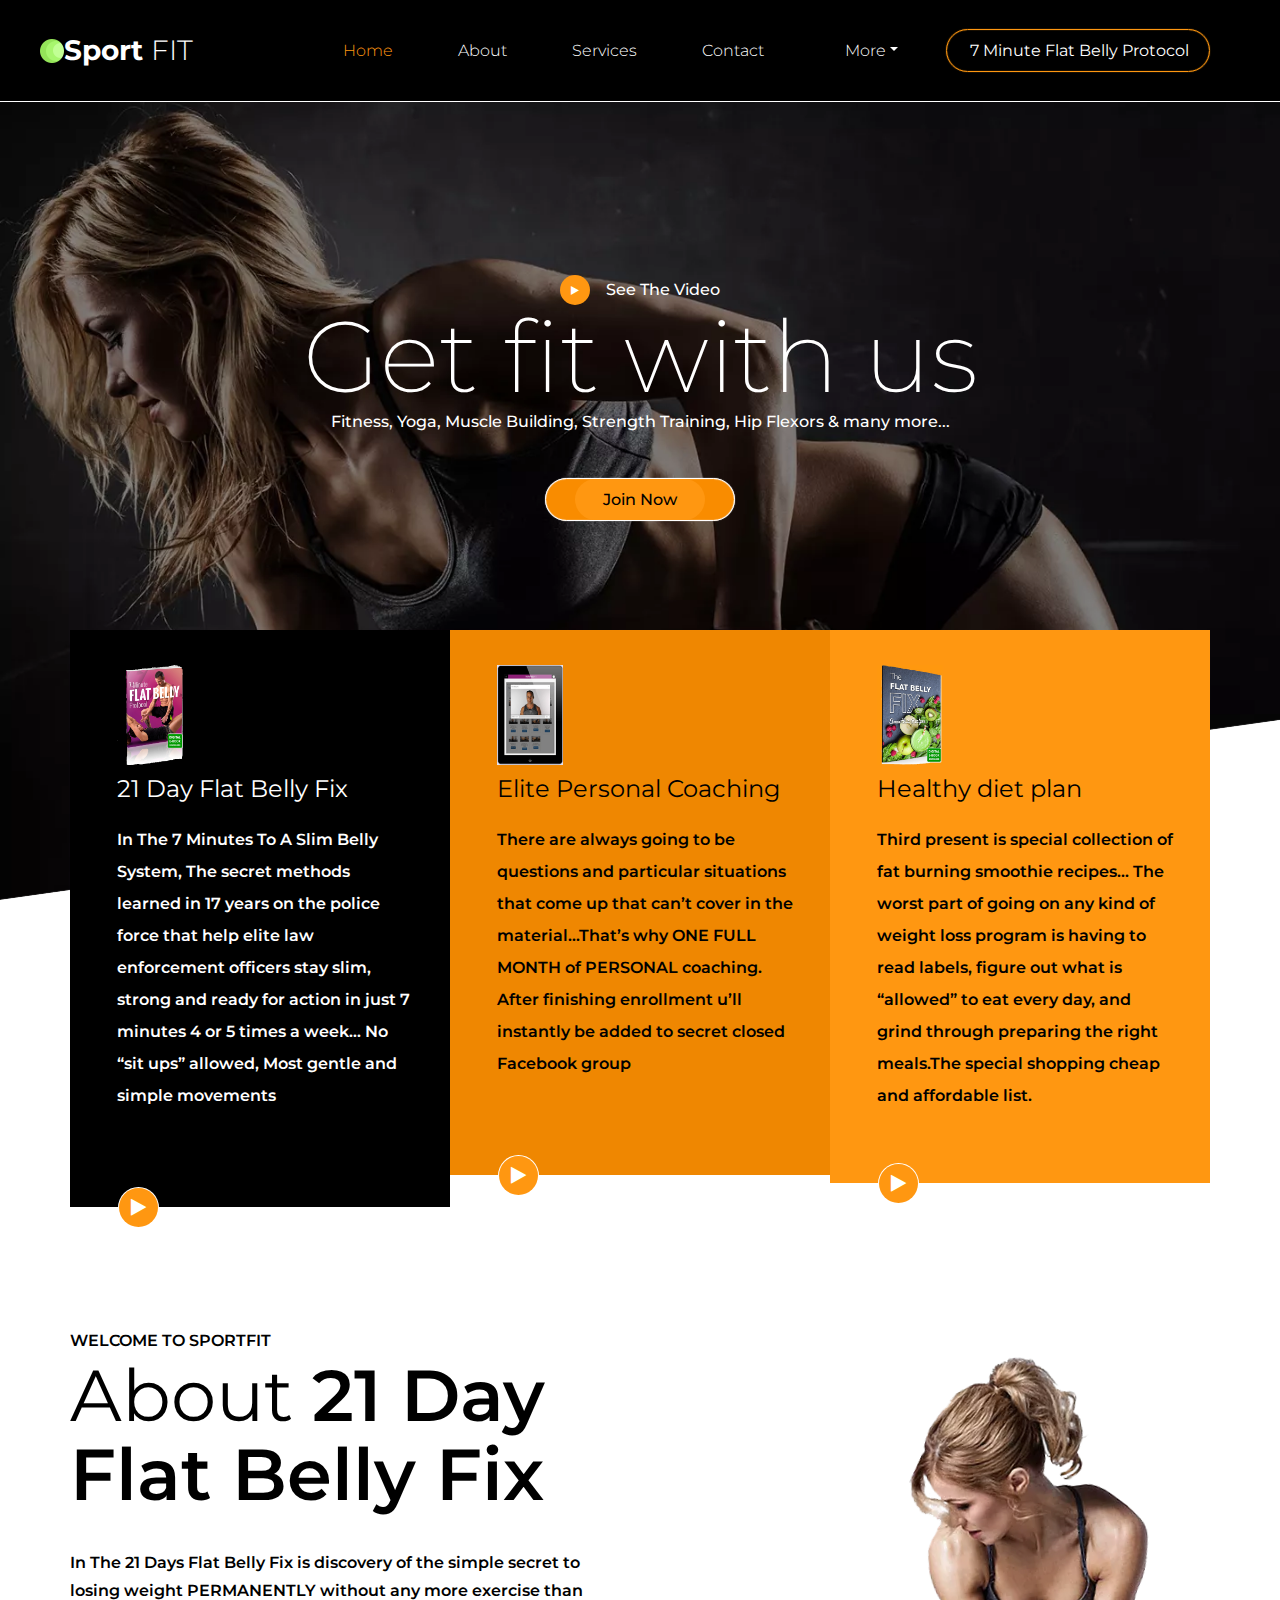
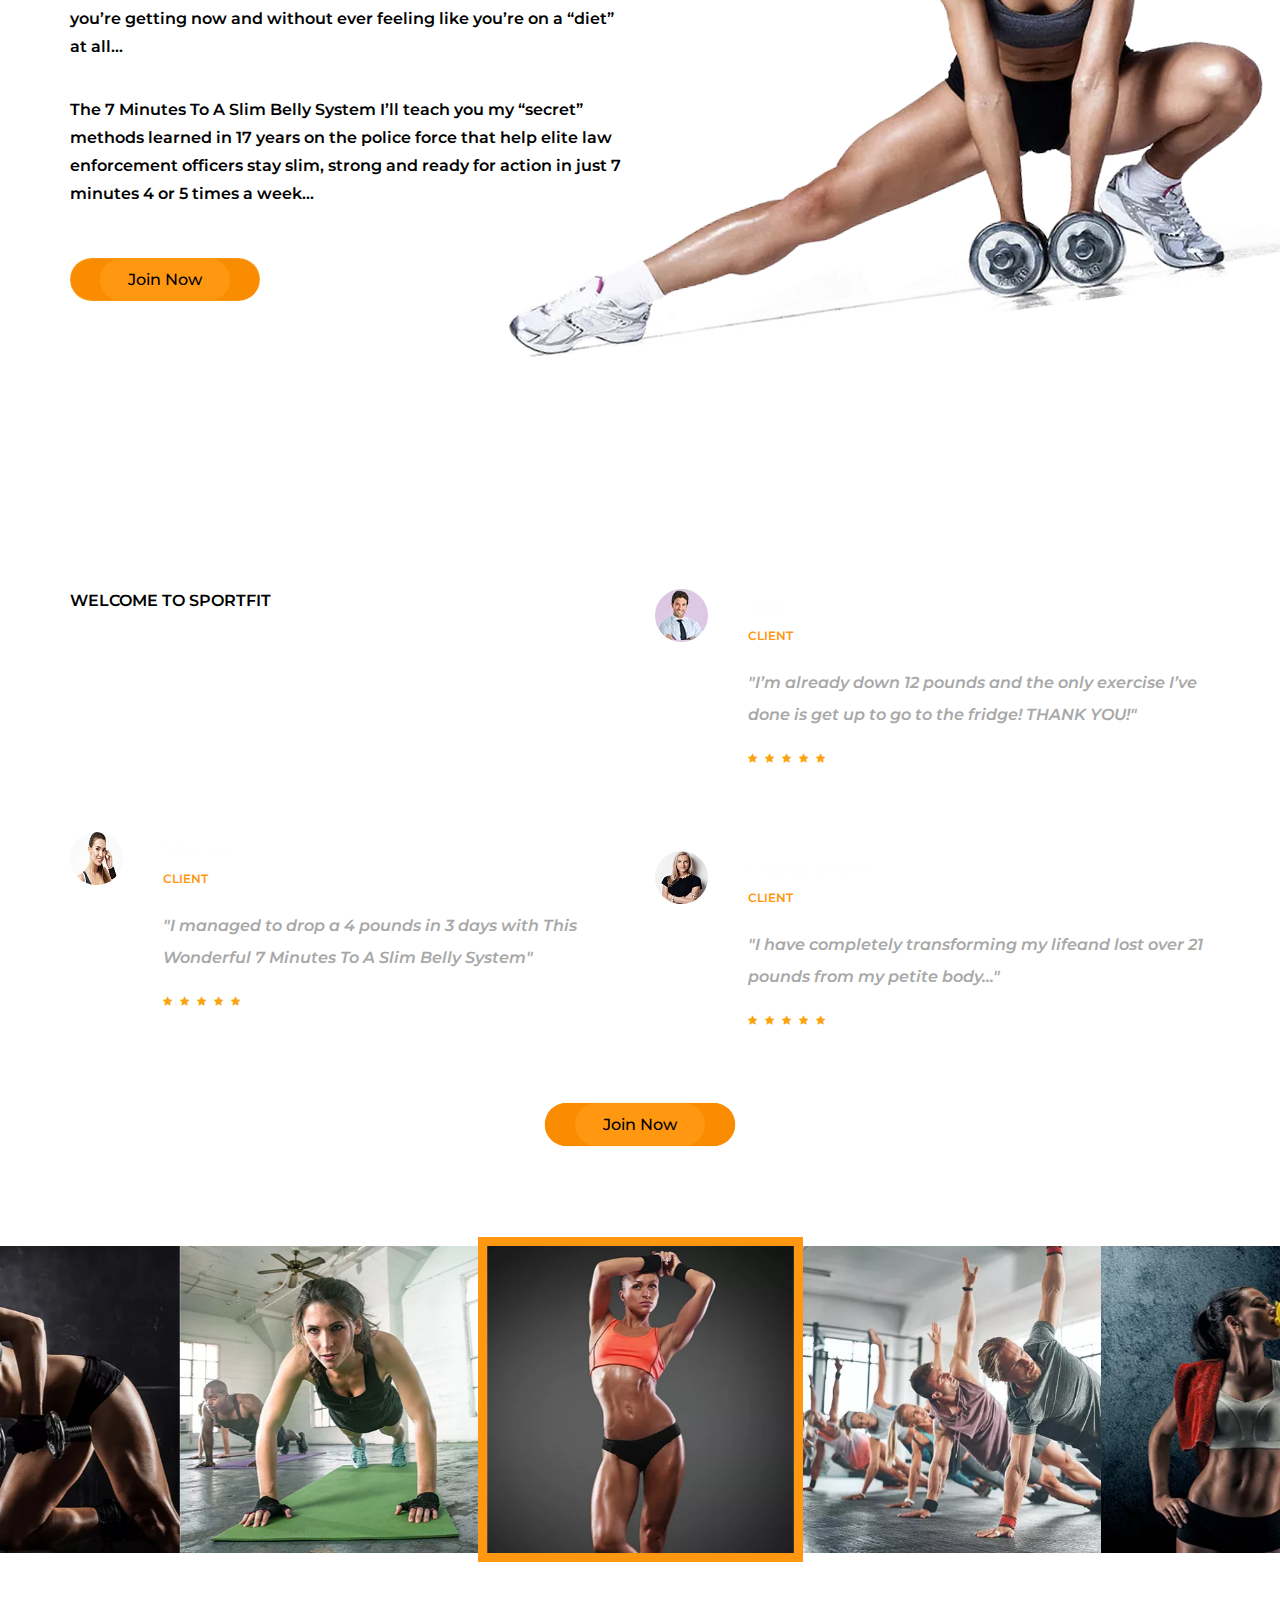
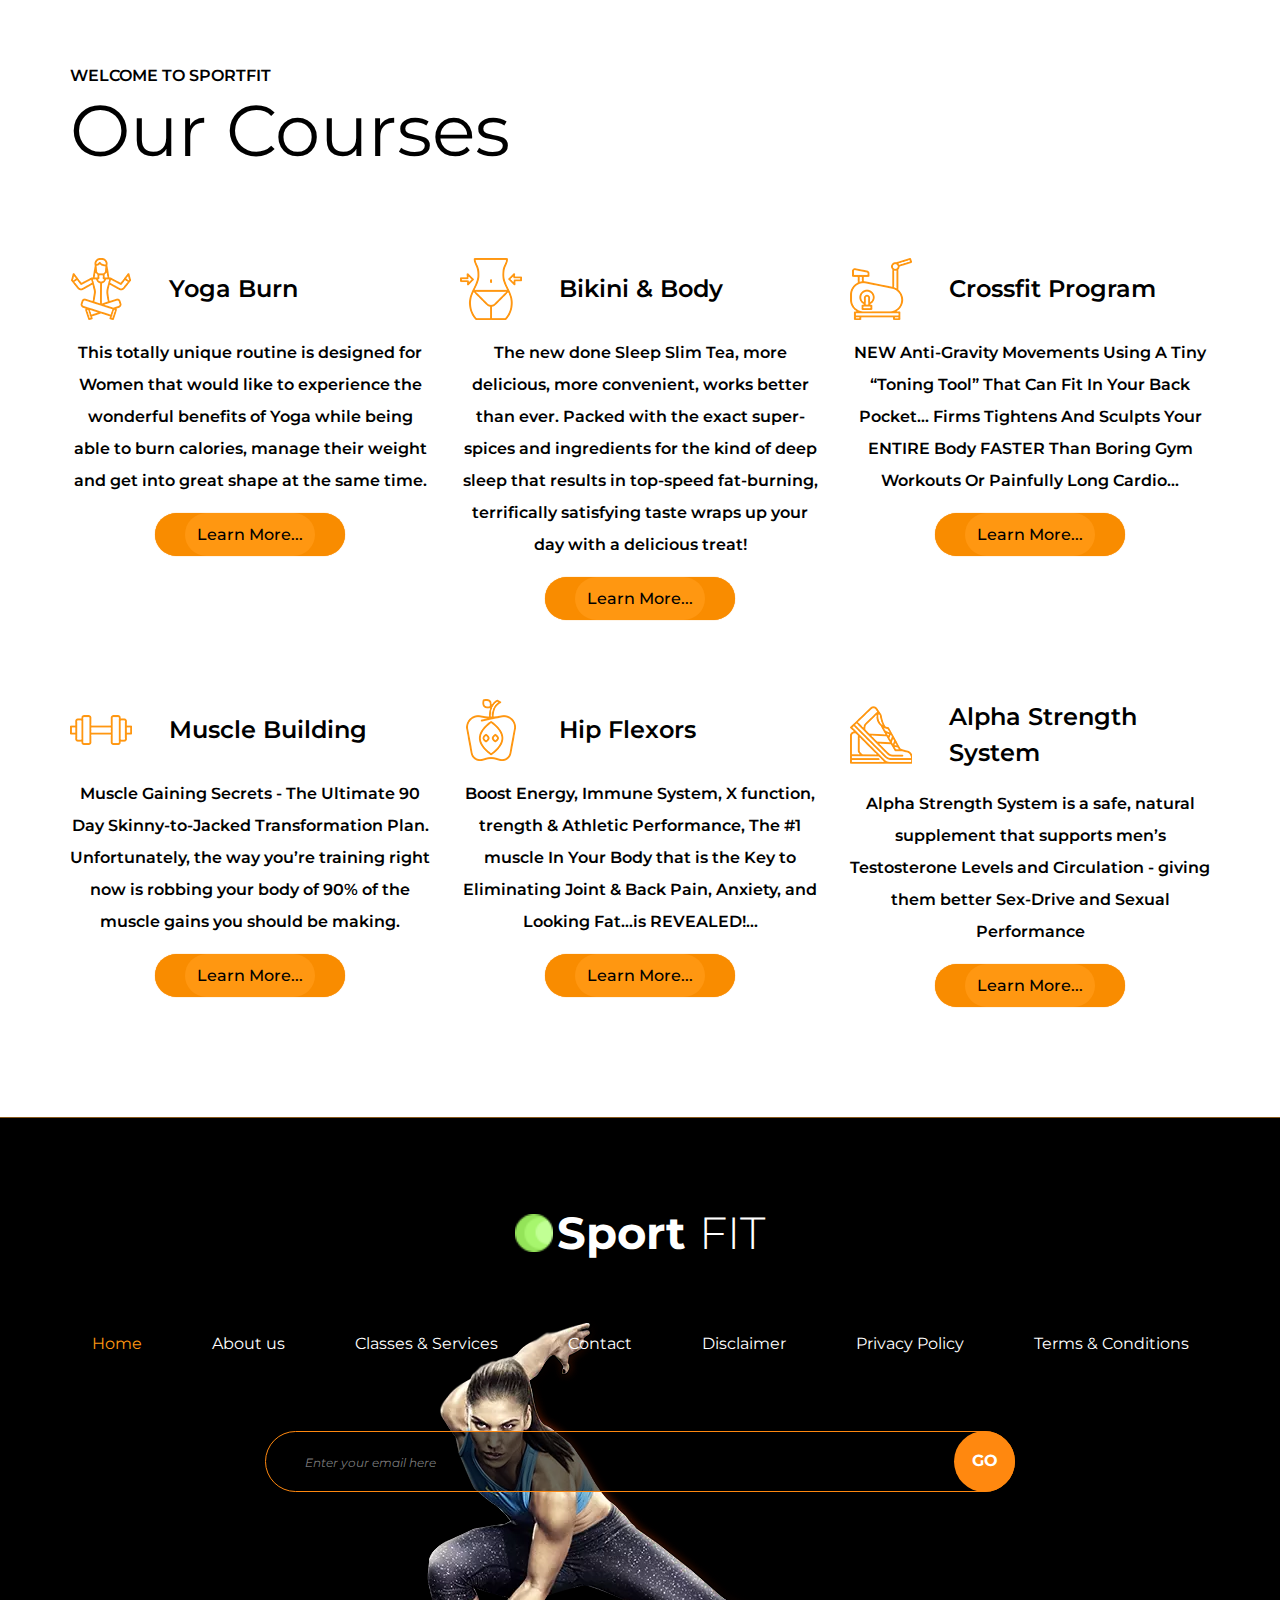
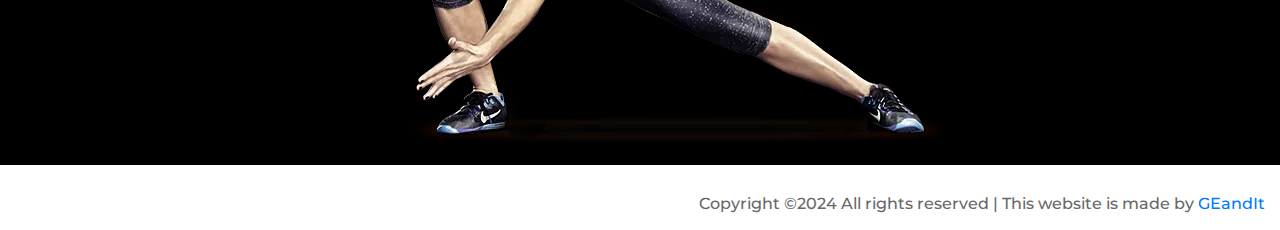
==== commit 22619d06: "Update index.html" ====
--- a/index.html
+++ b/index.html
@@ -237,7 +237,7 @@
                     </div>                     
                 </div>                 
             </div>             
-            <div class="about glassed-bg">
+            <div class="about">
                 <div class="container about_container"> 
                     <div class="row"> 
                         <div class="col-lg-6"> 
@@ -384,7 +384,7 @@
                     </div>                     
                 </div>                 
             </div>             
-            <div class="services glassed-bg"> 
+            <div class="services"> 
                 <div class="container"> 
                     <div class="row"> 
                         <div class="col"> 
@@ -657,7 +657,7 @@
                     </div>                     
                 </div>                 
             </footer>             
-            <div class="copyright d-flex flex-row align-items-start justify-content-sm-end justify-content-center">Copyright &copy;2024                                                                                                  All rights reserved | This template is made by&nbsp;
+            <div class="copyright d-flex flex-row align-items-start justify-content-sm-end justify-content-center">Copyright &copy;2024 All rights reserved | This website is made by&nbsp;
                 <a href="https://geandit.netlify.app" target="_blank">GEandIt</a>
             </div>             
         </div>
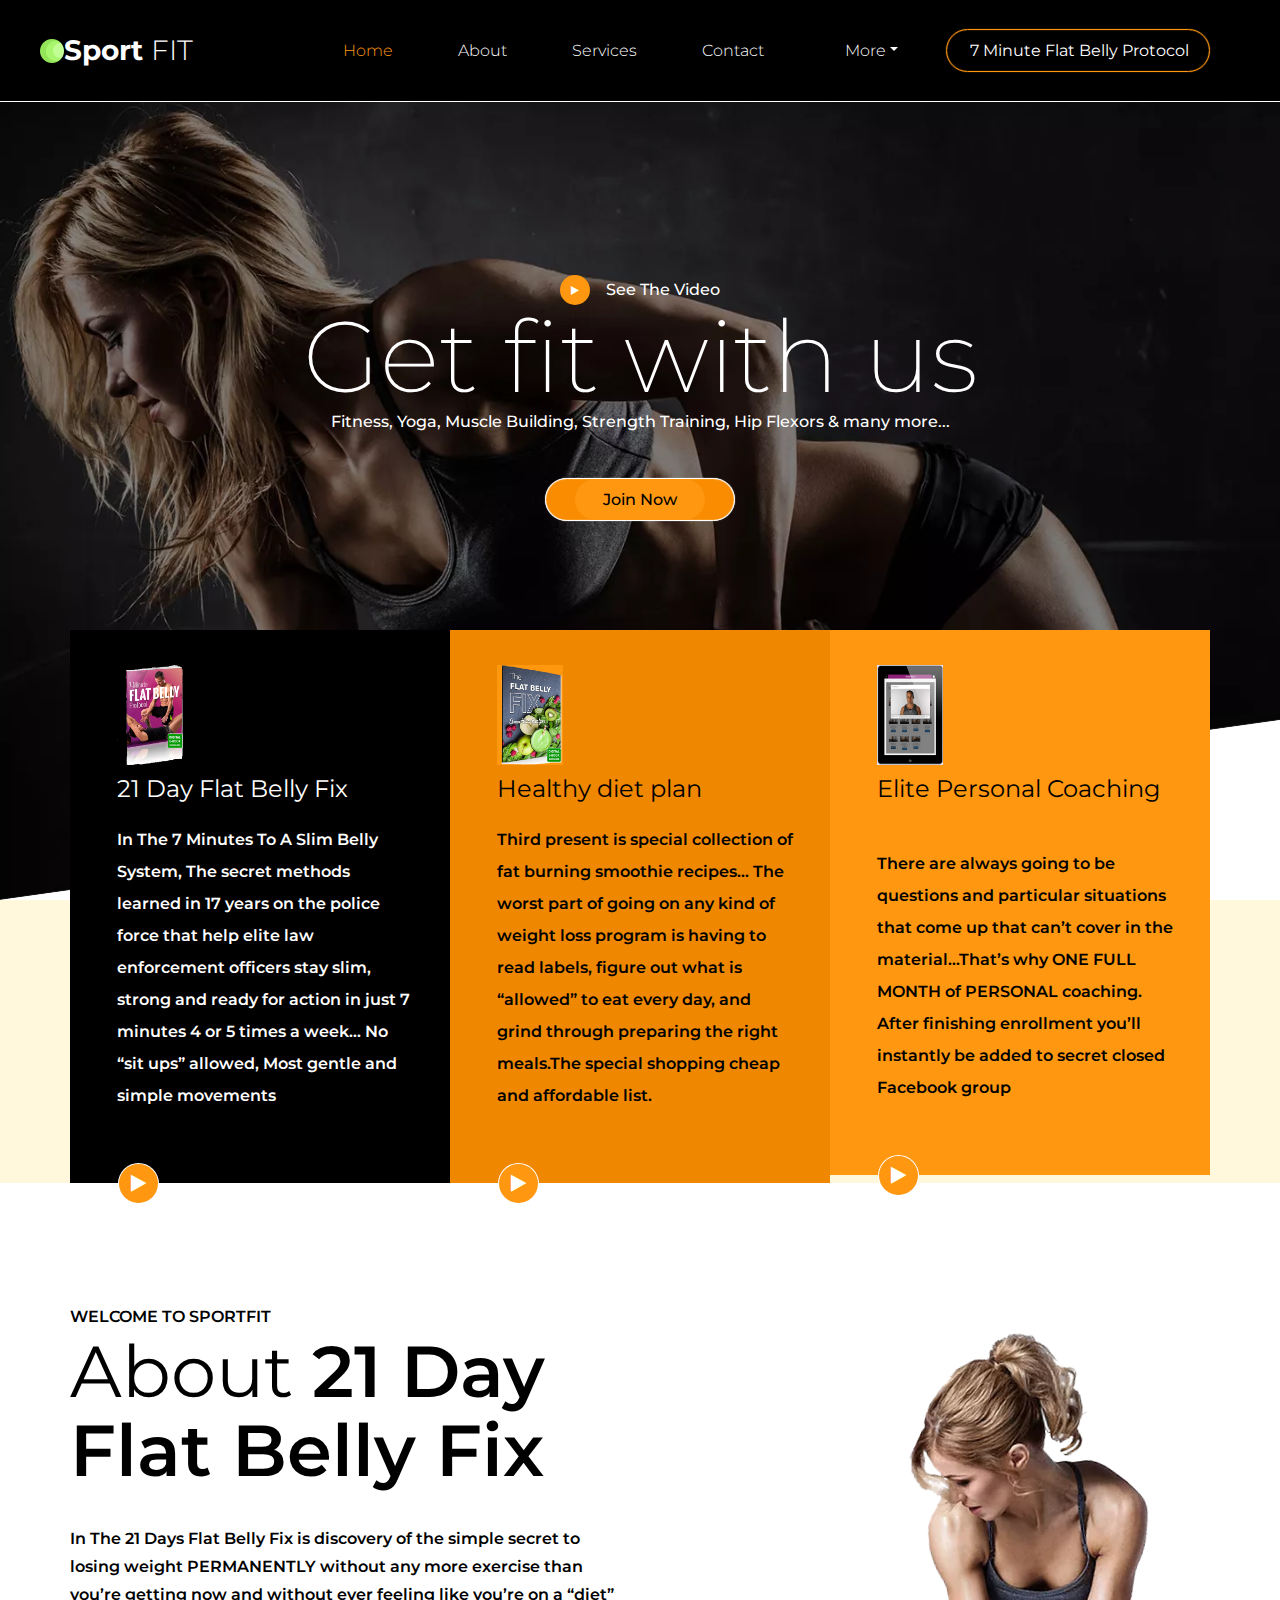
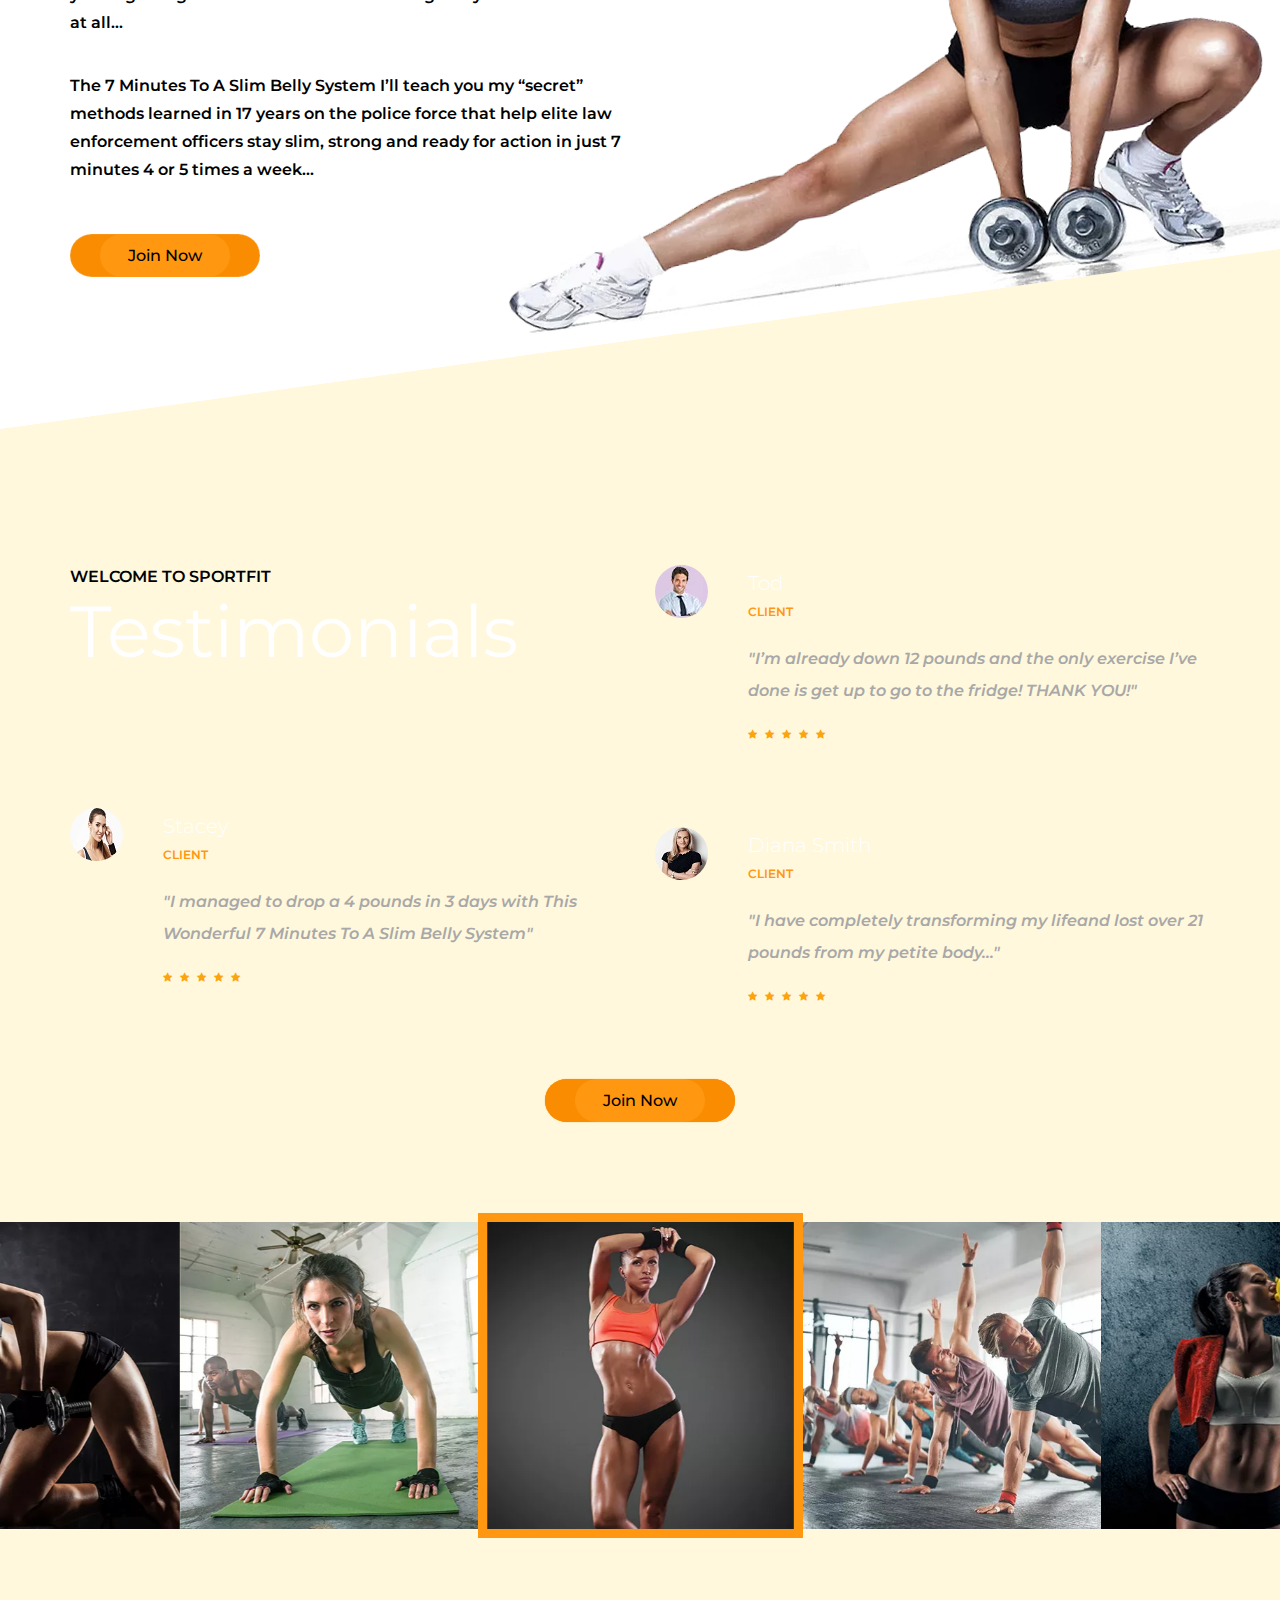
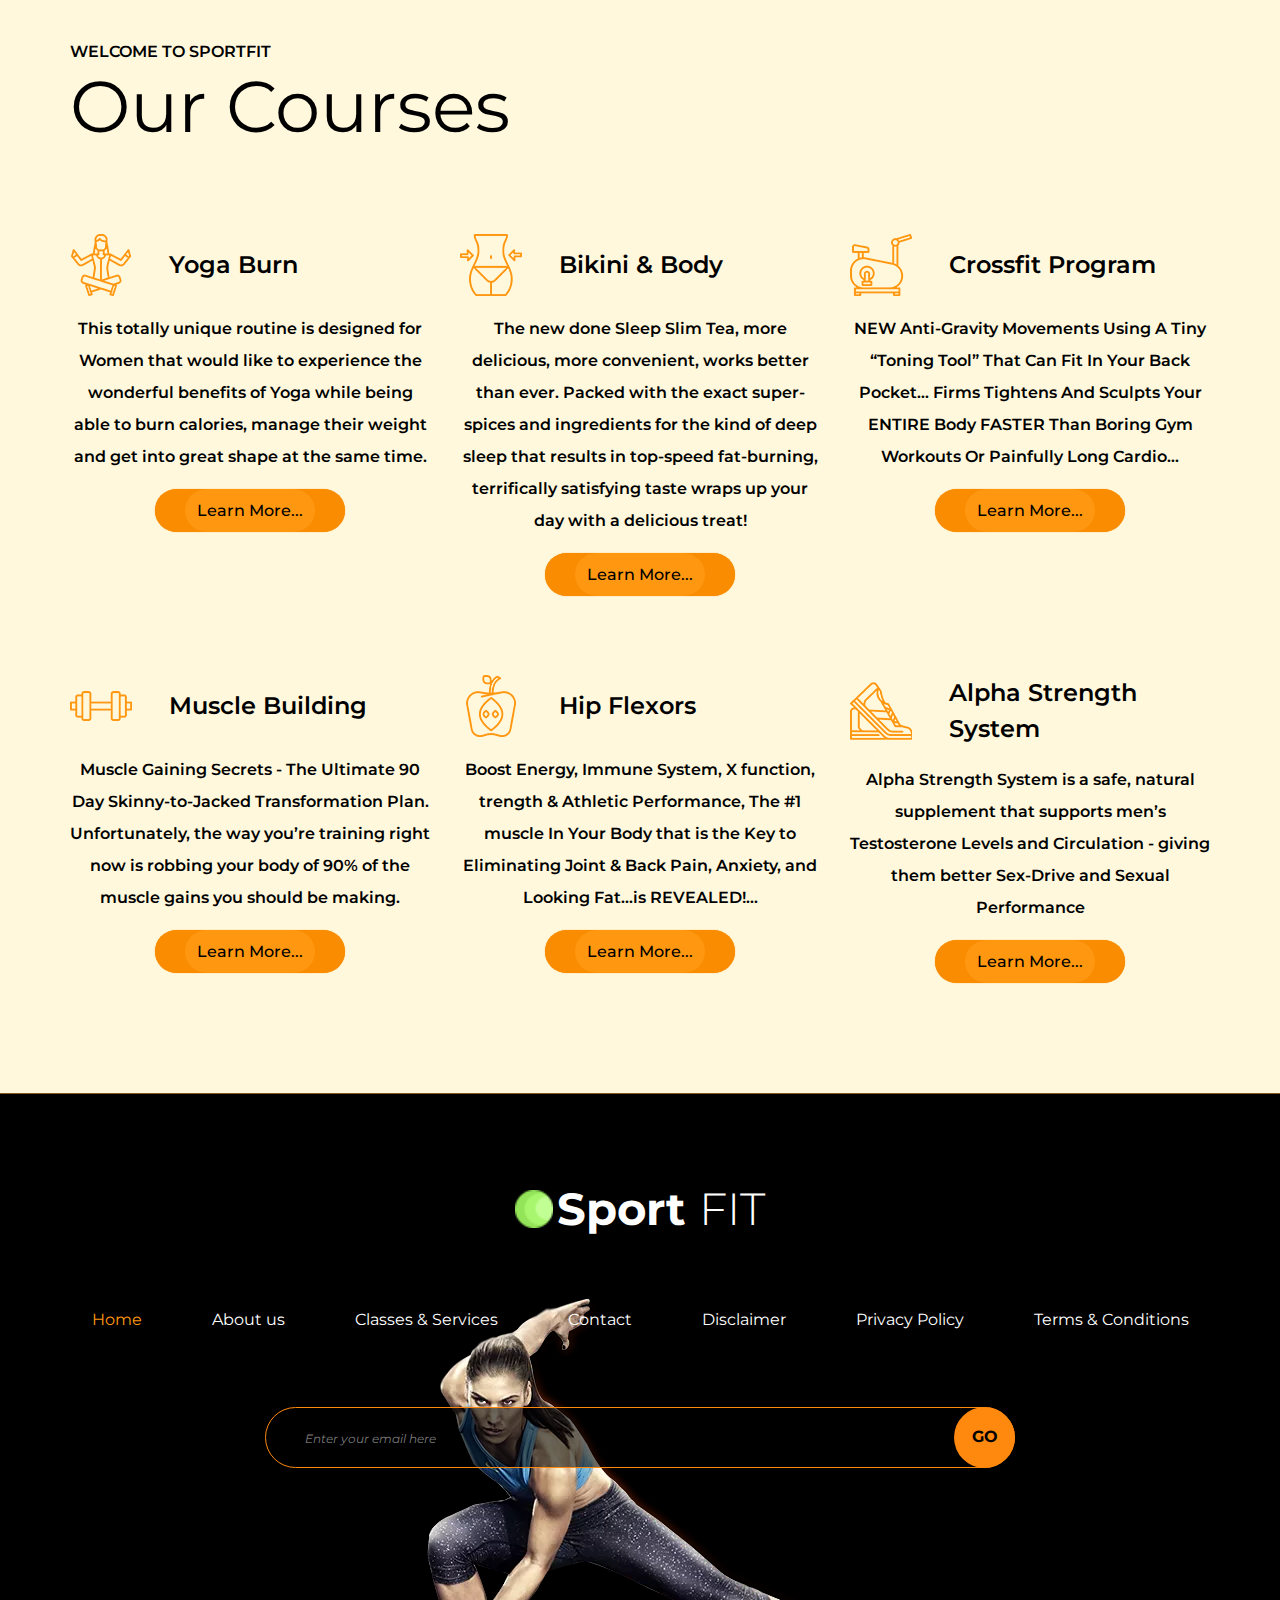
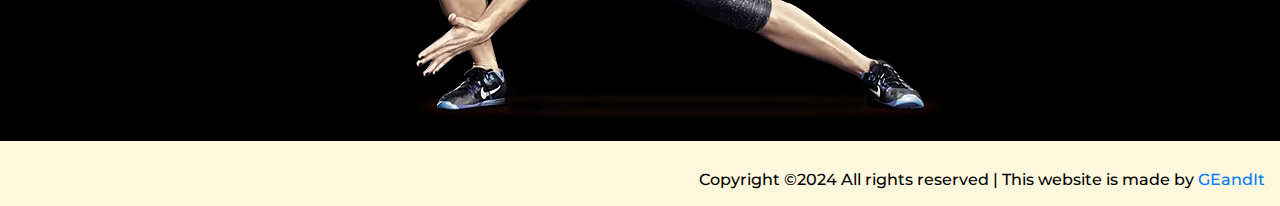
==== commit fae6baa9: "Update index.html" ====
--- a/index.html
+++ b/index.html
@@ -1,524 +1,537 @@
 <!DOCTYPE html> 
-<html lang="en"> 
-    <head>
-        <meta charset="utf-8"> 
-        <meta http-equiv="X-UA-Compatible" content="IE=edge">
-        <meta name="viewport" content="width=device-width, initial-scale=1"> 
-        <title>SportFIT - 7 Minutes To A Slim Belly System</title>
-        <meta name="description" content="In The 21 Day Flat Belly Fix is discovery of the simple secret to losing weight PERMANENTLY without any more exercise than you’re getting now and without ever feeling like you’re on a “diet” at all."> 
-        <meta name="keywords" content="weight loss, body transformation, body building, hip flexors, yoga">
-        <link rel="canonical" href="https://slim-belly-system.netlify.app">
-        <link rel="shortcut icon" type="image/x-icon" href="favicon/favicon.ico">
-        <link rel="apple-touch-icon" sizes="180x180" href="favicon/apple-touch-icon.png">
-        <link rel="icon" type="image/png" sizes="32x32" href="favicon/favicon-32x32.png">
-        <link rel="icon" type="image/png" sizes="16x16" href="favicon/favicon-16x16.png">
-        <link rel="manifest" href="favicon/site.webmanifest">
-        <link rel="stylesheet" type="text/css" href="styles/bootstrap-4.1.2/bootstrap.min.css"> 
-        <link rel="stylesheet" type="text/css" href="plugins/font-awesome-4.7.0/css/font-awesome.min.css"> 
-        <link rel="stylesheet" type="text/css" href="plugins/OwlCarousel2-2.2.1/owl.carousel.css"> 
-        <link rel="stylesheet" type="text/css" href="plugins/OwlCarousel2-2.2.1/owl.theme.default.css"> 
-        <link rel="stylesheet" type="text/css" href="plugins/OwlCarousel2-2.2.1/animate.css"> 
-        <link rel="stylesheet" type="text/css" href="plugins/colorbox/colorbox.css"> 
-        <link rel="stylesheet" type="text/css" href="styles/main-styles.css">
-        <link rel="stylesheet" type="text/css" href="styles/responsive.css">
-        <link rel="stylesheet" type="text/css" href="plugins/colorbox.css"> 
-        <script nonce="4447bdac-48c2-4cd9-95a8-5dfaf83eb688">(function(w,d){!function(a,e,t,r){a.zarazData=a.zarazData||{},a.zarazData.executed=[],a.zaraz={deferred:[]},a.zaraz.q=[],a.zaraz._f=function(e){return function(){var t=Array.prototype.slice.call(arguments);a.zaraz.q.push({m:e,a:t})}};for(const e of["track","set","ecommerce","debug"])a.zaraz[e]=a.zaraz._f(e);a.addEventListener("DOMContentLoaded",(()=>{var t=e.getElementsByTagName(r)[0],z=e.createElement(r),n=e.getElementsByTagName("title")[0];for(n&&(a.zarazData.t=e.getElementsByTagName("title")[0].text),a.zarazData.x=Math.random(),a.zarazData.w=a.screen.width,a.zarazData.h=a.screen.height,a.zarazData.j=a.innerHeight,a.zarazData.e=a.innerWidth,a.zarazData.l=a.location.href,a.zarazData.r=e.referrer,a.zarazData.k=a.screen.colorDepth,a.zarazData.n=e.characterSet,a.zarazData.o=(new Date).getTimezoneOffset(),a.zarazData.q=[];a.zaraz.q.length;){const e=a.zaraz.q.shift();a.zarazData.q.push(e)}z.defer=!0;for(const e of[localStorage,sessionStorage])Object.keys(e).filter((a=>a.startsWith("_zaraz_"))).forEach((t=>a.zarazData["z_"+t.slice(7)]=JSON.parse(e.getItem(t))));z.referrerPolicy="origin",z.src="/cdn-cgi/zaraz/s.js?z="+btoa(encodeURIComponent(JSON.stringify(a.zarazData))),t.parentNode.insertBefore(z,t)}))}(w,d,0,"script");})(window,document);</script>
-        <meta property="og:image" content="https://slim-belly-system.netlify.app/images/home-workout-plan.png">
-        <meta property="og:title" content="7 Minutes To A Slim Belly System">
-        <meta property="og:description" content="In The 21 Day Flat Belly Fix is discovery of the simple secret to losing weight PERMANENTLY without any more exercise than you’re getting now and without ever feeling like you’re on a “diet” at all."> 
-        <meta property="og:url" content="https://slim-belly-system.netlify.app">
-        <meta property="og:type" content="website">
-        <meta name="twitter:card" content="summary_large_image">
-        <meta name="twitter:title" content="7 Minutes To A Slim Belly System">
-        <meta name="twitter:description" content="In The 21 Day Flat Belly Fix is discovery of the simple secret to losing weight PERMANENTLY without any more exercise than you’re getting now and without ever feeling like you’re on a “diet” at all."> 
-        <meta name="twitter:image" content="https://slim-belly-system.netlify.app/images/home-workout-plan.png">
-        <script type="application/ld+json">{
-			"@context": "http://schema.org",
-			"@type": "Organization",
-			"name": "Breakthrough Body Transformation Training",
-			"url": "https://slim-belly-system.netlify.app",
-			"logo": "https://slim-belly-system.netlify.app/images/default-logo.png"
-		}</script>
-        <style type="text/css">
-            .footer_nav ul li.active a, .main_nav ul li a:hover 
-            {
-                color: #ff9711;
-            }
-        </style>
-    </head>     
-    <body> 
-        <div class="super_container"> 
-            <header class="header"> 
-                <div class="container"> 
-                    <div class="row"> 
-                        <div class="col"> 
-                            <div class="header_content d-flex flex-row align-items-center justify-content-start trans_400"> 
-                                <a href="#"> <div class="logo d-flex flex-row align-items-center justify-content-start">
-                                        <script data-pagespeed-no-defer>//<![CDATA[
-(function(){for(var g="function"==typeof Object.defineProperties?Object.defineProperty:function(b,c,a){if(a.get||a.set)throw new TypeError("ES3 does not support getters and setters.");b!=Array.prototype&&b!=Object.prototype&&(b[c]=a.value)},h="undefined"!=typeof window&&window===this?this:"undefined"!=typeof global&&null!=global?global:this,k=["String","prototype","repeat"],l=0;l<k.length-1;l++){var m=k[l];m in h||(h[m]={});h=h[m]}
-var n=k[k.length-1],p=h[n],q=p?p:function(b){var c;if(null==this)throw new TypeError("The 'this' value for String.prototype.repeat must not be null or undefined");c=this+"";if(0>b||1342177279<b)throw new RangeError("Invalid count value");b|=0;for(var a="";b;)if(b&1&&(a+=c),b>>>=1)c+=c;return a};q!=p&&null!=q&&g(h,n,{configurable:!0,writable:!0,value:q});var t=this;
-function u(b,c){var a=b.split("."),d=t;a[0]in d||!d.execScript||d.execScript("var "+a[0]);for(var e;a.length&&(e=a.shift());)a.length||void 0===c?d[e]?d=d[e]:d=d[e]={}:d[e]=c};function v(b){var c=b.length;if(0<c){for(var a=Array(c),d=0;d<c;d++)a[d]=b[d];return a}return[]};function w(b){var c=window;if(c.addEventListener)c.addEventListener("load",b,!1);else if(c.attachEvent)c.attachEvent("onload",b);else{var a=c.onload;c.onload=function(){b.call(this);a&&a.call(this)}}};var x;function y(b,c,a,d,e){this.h=b;this.j=c;this.l=a;this.f=e;this.g={height:window.innerHeight||document.documentElement.clientHeight||document.body.clientHeight,width:window.innerWidth||document.documentElement.clientWidth||document.body.clientWidth};this.i=d;this.b={};this.a=[];this.c={}}
-function z(b,c){var a,d,e=c.getAttribute("data-pagespeed-url-hash");if(a=e&&!(e in b.c))if(0>=c.offsetWidth&&0>=c.offsetHeight)a=!1;else{d=c.getBoundingClientRect();var f=document.body;a=d.top+("pageYOffset"in window?window.pageYOffset:(document.documentElement||f.parentNode||f).scrollTop);d=d.left+("pageXOffset"in window?window.pageXOffset:(document.documentElement||f.parentNode||f).scrollLeft);f=a.toString()+","+d;b.b.hasOwnProperty(f)?a=!1:(b.b[f]=!0,a=a<=b.g.height&&d<=b.g.width)}a&&(b.a.push(e),
-b.c[e]=!0)}y.prototype.checkImageForCriticality=function(b){b.getBoundingClientRect&&z(this,b)};u("pagespeed.CriticalImages.checkImageForCriticality",function(b){x.checkImageForCriticality(b)});u("pagespeed.CriticalImages.checkCriticalImages",function(){A(x)});
-function A(b){b.b={};for(var c=["IMG","INPUT"],a=[],d=0;d<c.length;++d)a=a.concat(v(document.getElementsByTagName(c[d])));if(a.length&&a[0].getBoundingClientRect){for(d=0;c=a[d];++d)z(b,c);a="oh="+b.l;b.f&&(a+="&n="+b.f);if(c=!!b.a.length)for(a+="&ci="+encodeURIComponent(b.a[0]),d=1;d<b.a.length;++d){var e=","+encodeURIComponent(b.a[d]);131072>=a.length+e.length&&(a+=e)}b.i&&(e="&rd="+encodeURIComponent(JSON.stringify(B())),131072>=a.length+e.length&&(a+=e),c=!0);C=a;if(c){d=b.h;b=b.j;var f;if(window.XMLHttpRequest)f=
-new XMLHttpRequest;else if(window.ActiveXObject)try{f=new ActiveXObject("Msxml2.XMLHTTP")}catch(r){try{f=new ActiveXObject("Microsoft.XMLHTTP")}catch(D){}}f&&(f.open("POST",d+(-1==d.indexOf("?")?"?":"&")+"url="+encodeURIComponent(b)),f.setRequestHeader("Content-Type","application/x-www-form-urlencoded"),f.send(a))}}}
-function B(){var b={},c;c=document.getElementsByTagName("IMG");if(!c.length)return{};var a=c[0];if(!("naturalWidth"in a&&"naturalHeight"in a))return{};for(var d=0;a=c[d];++d){var e=a.getAttribute("data-pagespeed-url-hash");e&&(!(e in b)&&0<a.width&&0<a.height&&0<a.naturalWidth&&0<a.naturalHeight||e in b&&a.width>=b[e].o&&a.height>=b[e].m)&&(b[e]={rw:a.width,rh:a.height,ow:a.naturalWidth,oh:a.naturalHeight})}return b}var C="";u("pagespeed.CriticalImages.getBeaconData",function(){return C});
-u("pagespeed.CriticalImages.Run",function(b,c,a,d,e,f){var r=new y(b,c,a,e,f);x=r;d&&w(function(){window.setTimeout(function(){A(r)},0)})});})();
-
-pagespeed.CriticalImages.Run('/mod_pagespeed_beacon','https://slim-belly-system.netlify.app/index.html','-ilGEe-FWC',true,false,'mJbe_jE9PFY');
-//]]></script>
-                                        <img src="[data-uri]" alt="" data-pagespeed-url-hash="3294953673" onload="pagespeed.CriticalImages.checkImageForCriticality(this);">
-                                        <div>Sport
-                                            <span>fit</span>
-                                        </div>
-                                    </div> </a> 
-                                <nav class="main_nav"> 
-                                    <ul class="d-flex flex-row align-items-center justify-content-start"> 
-                                        <li class="active">
-                                            <a href="index.html">Home</a>
-                                        </li>                                         
-                                        <li>
-                                            <a href="about.html">About</a>
-                                        </li>                                         
-                                        <li>
-                                            <a href="services.html">Services</a>
-                                        </li>                                         
-                                        <!-- <li>
-                                            <a href="blog.html">Blog</a>
-                                        </li>    -->                                         
-                                        <li>
-                                            <a href="contact.html">Contact</a>
-                                        </li>
-                                        <li class="nav-item dropdown">
-                                            <a class="nav-link dropdown-toggle " href="#" id="navbarDropdownMenuLink" data-toggle="dropdown" aria-haspopup="true" aria-expanded="false">More</a>
-                                            
-                                            <div class="dropdown-menu bg-dark" aria-labelledby="navbarDropdownMenuLink">
-                                                <a class="dropdown-item" href="disclaimer.html">Disclaimer</a>
-                                                <a class="dropdown-item" href="privacy.html">Privacy Policy</a>
-                                                <a class="dropdown-item" href="terms.html">Terms &amp; Condition</a>
-                                            </div>
-                                        </li>                                         
-                                    </ul>                                     
-                                </nav>                                 
-                                <div class="phone d-flex flex-row align-items-center justify-content-start ml-auto"> 
-                                    <a href="https://hop.clickbank.net/?affiliate=neeleshpat&vendor=fbfix&tid=BESLIM" target="_blank" rel="nofollow"><div>
-                                            <span style="color:white">7 Minute Flat Belly Protocol</span>
-                                        </div></a> 
-                                </div>                                 
-                            </div>                             
-                        </div>                         
-                    </div>                     
-                </div>                 
-            </header>             
-            <div class="hamburger_bar trans_400 d-flex flex-row align-items-center justify-content-start"> 
-                <div class="hamburger"> 
-                    <div class="menu_toggle d-flex flex-row align-items-center justify-content-start"> 
-                        <span>menu</span> 
-                        <div class="hamburger_container"> 
-                            <div class="menu_hamburger"> 
-                                <div class="line_1 hamburger_lines" style="transform: matrix(1, 0, 0, 1, 0, 0);"></div>                                 
-                                <div class="line_2 hamburger_lines" style="visibility: inherit; opacity: 1;"></div>                                 
-                                <div class="line_3 hamburger_lines" style="transform: matrix(1, 0, 0, 1, 0, 0);"></div>                                 
-                            </div>                             
-                        </div>                         
-                    </div>                     
-                </div>                 
-            </div>             
-            <div class="menu trans_800"> 
-                <div class="menu_content d-flex flex-column align-items-center justify-content-center text-center"> 
-                    <ul> 
-                        <li>
-                            <a href="index.html">Home</a>
-                        </li>                         
-                        <li>
-                            <a href="about.html">About us</a>
-                        </li>                         
-                        <li>
-                            <a href="services.html">Classes & Services</a>
-                        </li>                         
-                        <!-- <li>
-                            <a href="blog.html">Blog</a>
-                        </li>      -->                         
-                        <li>
-                            <a href="contact.html">Contact</a>
-                        </li>                         
-                    </ul>                     
-                </div>                 
-                <div class="menu_phone d-flex flex-row align-items-center justify-content-start"> 
-                    <a href="https://hop.clickbank.net/?affiliate=neeleshpat&vendor=fbfix&tid=BESLIM" target="_blank" rel="nofollow"><div>
-                            <span style="color:white">7 Minute Flat Belly</span>
-                        </div> </a> 
-                </div>                 
-            </div>             
-            <div class="home"> 
-                <div class="background_image" style="background-image:url(images/index.jpg.webp)"></div>                 
-                <div class="overlay"></div>                 
-                <div class="home_container"> 
-                    <div class="container"> 
-                        <div class="row"> 
-                            <div class="col"> 
-                                <div class="home_content text-center"> 
-                                    <div class="video_link"> 
-                                        <a class="video_button align-items-center justify-content-center" href="https://hop.clickbank.net/?affiliate=neeleshpat&vendor=fbfix&tid=BESLIM" target="_blank" rel="nofollow"> <div class="video_link_content d-flex flex-row align-items-center justify-content-start"> 
-                                                <div class="video_icon d-flex flex-column align-items-center justify-content-center">
-                                                    <i class="fa fa-play" aria-hidden="true"></i>
-                                                </div>                                                 
-                                                <span class="video_text">See The Video</span> 
-                                            </div> </a> 
-                                    </div>                                     
-                                    <div class="home_title">Get fit with us</div>                                     
-                                    <div class="home_subtitle">Fitness, Yoga, Muscle Building, Strength Training, Hip Flexors & many more...</div>                                     
-                                    <div class="button home_button ml-auto mr-auto">
-                                        <a href="https://hop.clickbank.net/?affiliate=neeleshpat&vendor=fbfix&tid=BESLIM" target="_blank" rel="nofollow">Join Now</a>
-                                    </div>                                     
-                                </div>
-                            </div>                             
-                        </div>                         
-                    </div>                     
-                </div>
-            </div>             
-            <div class="boxes">
-                <div class="container"> 
-                    <div class="row"> 
-                        <div class="col"> 
-                            <div class="boxes_container d-flex flex-lg-row flex-column align-items-start justify-content-start"> 
-                                <div class="box"> 
-                                    <div class="box_icon d-flex flex-column align-items-center justify-content-center">
-                                        <img src="images/ecover-7min-dd-small.png" alt="" data-pagespeed-url-hash="1225709901" onload="pagespeed.CriticalImages.checkImageForCriticality(this);">
-                                    </div>                                     
-                                    <div class="box_title">21 Day Flat Belly Fix</div>                                     
-                                    <div class="box_text"> 
-                                        <p>In The 7 Minutes To A Slim Belly System, The secret methods learned in 17 years on the police force that help elite law enforcement officers stay slim, strong and ready for action in just 7 minutes 4 or 5 times a week… No “sit ups” allowed, Most  gentle and simple movements</p>
-                                        <br> 
-                                    </div>                                     
-                                    <div class="box_link_container"> 
-                                        <a href="https://hop.clickbank.net/?affiliate=neeleshpat&vendor=fbfix&tid=BESLIM" target="_blank" rel="nofollow"><div class="box_link d-flex flex-column align-items-center justify-content-center trans_200">
-                                                <div>
-                                                    <i class="fa fa-play"></i>
-                                                </div>
-                                            </div></a> 
-                                    </div>                                     
-                                </div>                                 
-                                <div class="box"> 
-                                    <div class="box_icon d-flex flex-column align-items-center justify-content-center">
-                                        <img src="images/ecover-portal.jpg" alt="" data-pagespeed-url-hash="1520209822" onload="pagespeed.CriticalImages.checkImageForCriticality(this);">
-                                    </div>                                     
-                                    <div class="box_title2">Elite Personal Coaching</div>                                     
-                                    <div class="box_text2"> 
-                                        <p>There are always going to be questions and particular situations that come up that can’t cover in the material…That’s why ONE FULL MONTH of PERSONAL coaching. After finishing enrollment u’ll instantly be added to secret closed Facebook group</p>
-                                        <br> 
-                                    </div>                                     
-                                    <div class="box_link_container"> 
-                                        <a href="https://hop.clickbank.net/?affiliate=neeleshpat&vendor=fbfix&tid=BESLIM" target="_blank" rel="nofollow"><div class="box_link d-flex flex-column align-items-center justify-content-center trans_200">
-                                                <div>
-                                                    <i class="fa fa-play"></i>
-                                                </div>
-                                            </div></a> 
-                                    </div>                                     
-                                </div>                                 
-                                <div class="box"> 
-                                    <div class="box_icon d-flex flex-column align-items-center justify-content-center">
-                                        <img src="images/ecover-recipes-dd.jpg" alt="" data-pagespeed-url-hash="1814709743" onload="pagespeed.CriticalImages.checkImageForCriticality(this);">
-                                    </div>                                     
-                                    <div class="box_title2">Healthy diet plan</div>                                     
-                                    <div class="box_text2"> 
-                                        <p>Third present is special collection of fat burning smoothie recipes… The worst part of going on any kind of weight loss program is having to read labels, figure out what is “allowed” to eat every day, and grind through preparing the right meals.The special shopping cheap and affordable list.</p> 
-                                    </div>                                     
-                                    <div class="box_link_container"> 
-                                        <a href="https://hop.clickbank.net/?affiliate=neeleshpat&vendor=fbfix&tid=BESLIM" target="_blank" rel="nofollow"><div class="box_link d-flex flex-column align-items-center justify-content-center trans_200">
-                                                <div>
-                                                    <i class="fa fa-play"></i>
-                                                </div>
-                                            </div></a> 
-                                    </div>                                     
-                                </div>
-                            </div>                             
-                        </div>                         
-                    </div>                     
-                </div>                 
-            </div>             
-            <div class="about">
-                <div class="container about_container"> 
-                    <div class="row"> 
-                        <div class="col-lg-6"> 
-                            <div class="about_content"> 
-                                <div class="section_title_container"> 
-                                    <div class="section_subtitle">welcome to sportfit</div>                                     
-                                    <div class="section_title">About 
-                                        <span>21 Day Flat Belly Fix</span>
-                                    </div>                                     
-                                </div>                                 
-                                <div class="text_highlight">In The 21 Days Flat Belly Fix is discovery of the simple secret to losing weight PERMANENTLY without any more exercise than you’re getting now and without ever feeling like you’re on a “diet” at all…</div>                                 
-                                <div class="text_highlight"> 
-                                    The 7 Minutes To A Slim Belly System I’ll teach you my “secret” methods learned in 17 years on the police force that help elite law enforcement officers stay slim, strong and ready for action in just 7 minutes 4 or 5 times a week...
-                                </div>                                 
-                                <div class="button about_button">
-                                    <a href="https://hop.clickbank.net/?affiliate=neeleshpat&vendor=fbfix&tid=BESLIM" target="_blank" rel="nofollow">Join Now</a>
-                                </div>                                 
-                            </div>                             
-                        </div>                         
-                    </div>                     
-                </div>                 
-                <div class="about_background"> 
-                    <div class="container fill_height"> 
-                        <div class="row fill_height"> 
-                            <div class="col-lg-6 offset-lg-6 fill_height"> 
-                                <div class="about_image">
-                                    <img src="images/a1.png.webp" alt="" data-pagespeed-url-hash="2490757474" onload="pagespeed.CriticalImages.checkImageForCriticality(this);">
-                                </div>                                 
-                            </div>                             
-                        </div>                         
-                    </div>                     
-                </div>                 
-            </div>             
-            <div class="testimonials"> 
-                <div class="parallax_background parallax-window" data-parallax="scroll" data-image-src="images/testimonials.jpg.webp" data-speed="0.8"></div>                 
-                <div class="container"> 
-                    <div class="row"> 
-                        <div class="col-lg-6"> 
-                            <div class="section_title_container"> 
-                                <div class="section_subtitle">welcome to sportfit</div>                                 
-                                <div class="section_title">Testimonials</div>                                 
-                            </div>                             
-                            <div class="test test_1 d-flex flex-row align-items-start justify-content-start"> 
-                                <div>
-                                    <div class="test_image">
-                                        <img src="images/test_1.jpg.webp" alt="" data-pagespeed-url-hash="2939120098" onload="pagespeed.CriticalImages.checkImageForCriticality(this);">
+<html lang="en">
+   <head>
+      <meta charset="utf-8">
+      <meta http-equiv="X-UA-Compatible" content="IE=edge">
+      <meta name="viewport" content="width=device-width, initial-scale=1">
+      <title>SportFIT - 7 Minutes To A Slim Belly System</title>
+      <meta name="description" content="In The 21 Day Flat Belly Fix is discovery of the simple secret to losing weight PERMANENTLY without any more exercise than you’re getting now and without ever feeling like you’re on a “diet” at all.">
+      <meta name="keywords" content="weight loss, body transformation, body building, hip flexors, yoga">
+      <link rel="canonical" href="https://slim-belly-system.netlify.app">
+      <link rel="shortcut icon" type="image/x-icon" href="favicon/favicon.ico">
+      <link rel="apple-touch-icon" sizes="180x180" href="favicon/apple-touch-icon.png">
+      <link rel="icon" type="image/png" sizes="32x32" href="favicon/favicon-32x32.png">
+      <link rel="icon" type="image/png" sizes="16x16" href="favicon/favicon-16x16.png">
+      <link rel="manifest" href="favicon/site.webmanifest">
+      <link rel="stylesheet" type="text/css" href="styles/bootstrap-4.1.2/bootstrap.min.css">
+      <link rel="stylesheet" type="text/css" href="plugins/font-awesome-4.7.0/css/font-awesome.min.css">
+      <link rel="stylesheet" type="text/css" href="plugins/OwlCarousel2-2.2.1/owl.carousel.css">
+      <link rel="stylesheet" type="text/css" href="plugins/OwlCarousel2-2.2.1/owl.theme.default.css">
+      <link rel="stylesheet" type="text/css" href="plugins/OwlCarousel2-2.2.1/animate.css">
+      <link rel="stylesheet" type="text/css" href="plugins/colorbox/colorbox.css">
+      <link rel="stylesheet" type="text/css" href="styles/main-styles.css">
+      <link rel="stylesheet" type="text/css" href="styles/responsive.css">
+      <link rel="stylesheet" type="text/css" href="plugins/colorbox.css">
+      <script nonce="4447bdac-48c2-4cd9-95a8-5dfaf83eb688">(function(w,d){!function(a,e,t,r){a.zarazData=a.zarazData||{},a.zarazData.executed=[],a.zaraz={deferred:[]},a.zaraz.q=[],a.zaraz._f=function(e){return function(){var t=Array.prototype.slice.call(arguments);a.zaraz.q.push({m:e,a:t})}};for(const e of["track","set","ecommerce","debug"])a.zaraz[e]=a.zaraz._f(e);a.addEventListener("DOMContentLoaded",(()=>{var t=e.getElementsByTagName(r)[0],z=e.createElement(r),n=e.getElementsByTagName("title")[0];for(n&&(a.zarazData.t=e.getElementsByTagName("title")[0].text),a.zarazData.x=Math.random(),a.zarazData.w=a.screen.width,a.zarazData.h=a.screen.height,a.zarazData.j=a.innerHeight,a.zarazData.e=a.innerWidth,a.zarazData.l=a.location.href,a.zarazData.r=e.referrer,a.zarazData.k=a.screen.colorDepth,a.zarazData.n=e.characterSet,a.zarazData.o=(new Date).getTimezoneOffset(),a.zarazData.q=[];a.zaraz.q.length;){const e=a.zaraz.q.shift();a.zarazData.q.push(e)}z.defer=!0;for(const e of[localStorage,sessionStorage])Object.keys(e).filter((a=>a.startsWith("_zaraz_"))).forEach((t=>a.zarazData["z_"+t.slice(7)]=JSON.parse(e.getItem(t))));z.referrerPolicy="origin",z.src="/cdn-cgi/zaraz/s.js?z="+btoa(encodeURIComponent(JSON.stringify(a.zarazData))),t.parentNode.insertBefore(z,t)}))}(w,d,0,"script");})(window,document);</script>
+      <meta property="og:image" content="https://slim-belly-system.netlify.app/images/home-workout-plan.png">
+      <meta property="og:title" content="7 Minutes To A Slim Belly System">
+      <meta property="og:description" content="In The 21 Day Flat Belly Fix is discovery of the simple secret to losing weight PERMANENTLY without any more exercise than you’re getting now and without ever feeling like you’re on a “diet” at all.">
+      <meta property="og:url" content="https://slim-belly-system.netlify.app">
+      <meta property="og:type" content="website">
+      <meta name="twitter:card" content="summary_large_image">
+      <meta name="twitter:title" content="7 Minutes To A Slim Belly System">
+      <meta name="twitter:description" content="In The 21 Day Flat Belly Fix is discovery of the simple secret to losing weight PERMANENTLY without any more exercise than you’re getting now and without ever feeling like you’re on a “diet” at all.">
+      <meta name="twitter:image" content="https://slim-belly-system.netlify.app/images/home-workout-plan.png">
+      <script type="application/ld+json">{
+         "@context": "http://schema.org",
+         "@type": "Organization",
+         "name": "Breakthrough Body Transformation Training",
+         "url": "https://slim-belly-system.netlify.app",
+         "logo": "https://slim-belly-system.netlify.app/images/default-logo.png"
+         }
+      </script>
+      <style type="text/css">
+         .footer_nav ul li.active a, .main_nav ul li a:hover 
+         {
+         color: #ff9711;
+         }
+      </style>
+   </head>
+   <body>
+      <div class="super_container">
+         <header class="header">
+            <div class="container">
+               <div class="row">
+                  <div class="col">
+                     <div class="header_content d-flex flex-row align-items-center justify-content-start trans_400">
+                        <a href="#">
+                           <div class="logo d-flex flex-row align-items-center justify-content-start">
+                              <script data-pagespeed-no-defer>//<![CDATA[
+                                 (function(){for(var g="function"==typeof Object.defineProperties?Object.defineProperty:function(b,c,a){if(a.get||a.set)throw new TypeError("ES3 does not support getters and setters.");b!=Array.prototype&&b!=Object.prototype&&(b[c]=a.value)},h="undefined"!=typeof window&&window===this?this:"undefined"!=typeof global&&null!=global?global:this,k=["String","prototype","repeat"],l=0;l<k.length-1;l++){var m=k[l];m in h||(h[m]={});h=h[m]}
+                                 var n=k[k.length-1],p=h[n],q=p?p:function(b){var c;if(null==this)throw new TypeError("The 'this' value for String.prototype.repeat must not be null or undefined");c=this+"";if(0>b||1342177279<b)throw new RangeError("Invalid count value");b|=0;for(var a="";b;)if(b&1&&(a+=c),b>>>=1)c+=c;return a};q!=p&&null!=q&&g(h,n,{configurable:!0,writable:!0,value:q});var t=this;
+                                 function u(b,c){var a=b.split("."),d=t;a[0]in d||!d.execScript||d.execScript("var "+a[0]);for(var e;a.length&&(e=a.shift());)a.length||void 0===c?d[e]?d=d[e]:d=d[e]={}:d[e]=c};function v(b){var c=b.length;if(0<c){for(var a=Array(c),d=0;d<c;d++)a[d]=b[d];return a}return[]};function w(b){var c=window;if(c.addEventListener)c.addEventListener("load",b,!1);else if(c.attachEvent)c.attachEvent("onload",b);else{var a=c.onload;c.onload=function(){b.call(this);a&&a.call(this)}}};var x;function y(b,c,a,d,e){this.h=b;this.j=c;this.l=a;this.f=e;this.g={height:window.innerHeight||document.documentElement.clientHeight||document.body.clientHeight,width:window.innerWidth||document.documentElement.clientWidth||document.body.clientWidth};this.i=d;this.b={};this.a=[];this.c={}}
+                                 function z(b,c){var a,d,e=c.getAttribute("data-pagespeed-url-hash");if(a=e&&!(e in b.c))if(0>=c.offsetWidth&&0>=c.offsetHeight)a=!1;else{d=c.getBoundingClientRect();var f=document.body;a=d.top+("pageYOffset"in window?window.pageYOffset:(document.documentElement||f.parentNode||f).scrollTop);d=d.left+("pageXOffset"in window?window.pageXOffset:(document.documentElement||f.parentNode||f).scrollLeft);f=a.toString()+","+d;b.b.hasOwnProperty(f)?a=!1:(b.b[f]=!0,a=a<=b.g.height&&d<=b.g.width)}a&&(b.a.push(e),
+                                 b.c[e]=!0)}y.prototype.checkImageForCriticality=function(b){b.getBoundingClientRect&&z(this,b)};u("pagespeed.CriticalImages.checkImageForCriticality",function(b){x.checkImageForCriticality(b)});u("pagespeed.CriticalImages.checkCriticalImages",function(){A(x)});
+                                 function A(b){b.b={};for(var c=["IMG","INPUT"],a=[],d=0;d<c.length;++d)a=a.concat(v(document.getElementsByTagName(c[d])));if(a.length&&a[0].getBoundingClientRect){for(d=0;c=a[d];++d)z(b,c);a="oh="+b.l;b.f&&(a+="&n="+b.f);if(c=!!b.a.length)for(a+="&ci="+encodeURIComponent(b.a[0]),d=1;d<b.a.length;++d){var e=","+encodeURIComponent(b.a[d]);131072>=a.length+e.length&&(a+=e)}b.i&&(e="&rd="+encodeURIComponent(JSON.stringify(B())),131072>=a.length+e.length&&(a+=e),c=!0);C=a;if(c){d=b.h;b=b.j;var f;if(window.XMLHttpRequest)f=
+                                 new XMLHttpRequest;else if(window.ActiveXObject)try{f=new ActiveXObject("Msxml2.XMLHTTP")}catch(r){try{f=new ActiveXObject("Microsoft.XMLHTTP")}catch(D){}}f&&(f.open("POST",d+(-1==d.indexOf("?")?"?":"&")+"url="+encodeURIComponent(b)),f.setRequestHeader("Content-Type","application/x-www-form-urlencoded"),f.send(a))}}}
+                                 function B(){var b={},c;c=document.getElementsByTagName("IMG");if(!c.length)return{};var a=c[0];if(!("naturalWidth"in a&&"naturalHeight"in a))return{};for(var d=0;a=c[d];++d){var e=a.getAttribute("data-pagespeed-url-hash");e&&(!(e in b)&&0<a.width&&0<a.height&&0<a.naturalWidth&&0<a.naturalHeight||e in b&&a.width>=b[e].o&&a.height>=b[e].m)&&(b[e]={rw:a.width,rh:a.height,ow:a.naturalWidth,oh:a.naturalHeight})}return b}var C="";u("pagespeed.CriticalImages.getBeaconData",function(){return C});
+                                 u("pagespeed.CriticalImages.Run",function(b,c,a,d,e,f){var r=new y(b,c,a,e,f);x=r;d&&w(function(){window.setTimeout(function(){A(r)},0)})});})();
+                                 
+                                 pagespeed.CriticalImages.Run('/mod_pagespeed_beacon','https://slim-belly-system.netlify.app/index.html','-ilGEe-FWC',true,false,'mJbe_jE9PFY');
+                                 //]]>
+                              </script>
+                              <img src="[data-uri]" alt="" data-pagespeed-url-hash="3294953673" onload="pagespeed.CriticalImages.checkImageForCriticality(this);">
+                              <div>Sport
+                                 <span>fit</span>
+                              </div>
+                           </div>
+                        </a>
+                        <nav class="main_nav">
+                           <ul class="d-flex flex-row align-items-center justify-content-start">
+                              <li class="active">
+                                 <a href="index.html">Home</a>
+                              </li>
+                              <li>
+                                 <a href="about.html">About</a>
+                              </li>
+                              <li>
+                                 <a href="services.html">Services</a>
+                              </li>
+                              <!-- <li>
+                                 <a href="blog.html">Blog</a>
+                                 </li>    -->                                         
+                              <li>
+                                 <a href="contact.html">Contact</a>
+                              </li>
+                              <li class="nav-item dropdown">
+                                 <a class="nav-link dropdown-toggle " href="#" id="navbarDropdownMenuLink" data-toggle="dropdown" aria-haspopup="true" aria-expanded="false">More</a>
+                                 <div class="dropdown-menu bg-dark" aria-labelledby="navbarDropdownMenuLink">
+                                    <a class="dropdown-item" href="disclaimer.html">Disclaimer</a>
+                                    <a class="dropdown-item" href="privacy.html">Privacy Policy</a>
+                                    <a class="dropdown-item" href="terms.html">Terms &amp; Condition</a>
+                                 </div>
+                              </li>
+                           </ul>
+                        </nav>
+                        <div class="phone d-flex flex-row align-items-center justify-content-start ml-auto">
+                           <a href="https://hop.clickbank.net/?affiliate=neeleshpat&vendor=fbfix&tid=BESLIM" target="_blank" rel="nofollow" aria-label="Affiliate Program">
+                              <div>
+                                 <span style="color:white">7 Minute Flat Belly Protocol</span>
+                              </div>
+                           </a>
+                        </div>
+                     </div>
+                  </div>
+               </div>
+            </div>
+         </header>
+         <div class="hamburger_bar trans_400 d-flex flex-row align-items-center justify-content-start">
+            <div class="hamburger">
+               <div class="menu_toggle d-flex flex-row align-items-center justify-content-start">
+                  <span>menu</span> 
+                  <div class="hamburger_container">
+                     <div class="menu_hamburger">
+                        <div class="line_1 hamburger_lines" style="transform: matrix(1, 0, 0, 1, 0, 0);"></div>
+                        <div class="line_2 hamburger_lines" style="visibility: inherit; opacity: 1;"></div>
+                        <div class="line_3 hamburger_lines" style="transform: matrix(1, 0, 0, 1, 0, 0);"></div>
+                     </div>
+                  </div>
+               </div>
+            </div>
+         </div>
+         <div class="menu trans_800">
+            <div class="menu_content d-flex flex-column align-items-center justify-content-center text-center">
+               <ul>
+                  <li>
+                     <a href="index.html">Home</a>
+                  </li>
+                  <li>
+                     <a href="about.html">About us</a>
+                  </li>
+                  <li>
+                     <a href="services.html">Classes & Services</a>
+                  </li>
+                  <!-- <li>
+                     <a href="blog.html">Blog</a>
+                     </li>      -->                         
+                  <li>
+                     <a href="contact.html">Contact</a>
+                  </li>
+               </ul>
+            </div>
+            <div class="menu_phone d-flex flex-row align-items-center justify-content-start">
+               <a href="https://hop.clickbank.net/?affiliate=neeleshpat&vendor=fbfix&tid=BESLIM" target="_blank" rel="nofollow" aria-label="Affiliate Program">
+                  <div>
+                     <span style="color:white">7 Minute Flat Belly</span>
+                  </div>
+               </a>
+            </div>
+         </div>
+         <div class="home">
+            <div class="background_image" style="background-image:url(images/index.jpg.webp)"></div>
+            <div class="overlay"></div>
+            <div class="home_container">
+               <div class="container">
+                  <div class="row">
+                     <div class="col">
+                        <div class="home_content text-center">
+                           <div class="video_link">
+                              <a class="video_button align-items-center justify-content-center" href="https://hop.clickbank.net/?affiliate=neeleshpat&vendor=fbfix&tid=BESLIM" target="_blank" rel="nofollow" aria-label="Affiliate Program">
+                                 <div class="video_link_content d-flex flex-row align-items-center justify-content-start">
+                                    <div class="video_icon d-flex flex-column align-items-center justify-content-center">
+                                       <i class="fa fa-play" aria-hidden="true"></i>
                                     </div>
-                                </div>                                 
-                                <div class="test_content"> 
-                                    <div class="test_name">
-                                        <a href="#">Stacey</a>
-                                    </div>                                     
-                                    <div class="test_title">client</div>                                     
-                                    <div class="test_text"> 
-                                        <p>&quot;I managed to drop a 4 pounds in 3 days with This Wonderful 7 Minutes To A Slim Belly System&quot;</p> 
-                                    </div>                                     
-                                    <div class="rating rating_5 test_rating">
-                                        <i></i>
-                                        <i></i>
-                                        <i></i>
-                                        <i></i>
-                                        <i></i>
-                                    </div>                                     
-                                </div>                                 
-                            </div>                             
-                        </div>                         
-                        <div class="col-lg-6"> 
-                            <div class="test d-flex flex-row align-items-start justify-content-start"> 
-                                <div>
-                                    <div class="test_image">
-                                        <img src="images/test_2.jpg.webp" alt="" data-pagespeed-url-hash="3233620019" onload="pagespeed.CriticalImages.checkImageForCriticality(this);">
+                                    <span class="video_text">See The Video</span> 
+                                 </div>
+                              </a>
+                           </div>
+                           <div class="home_title">Get fit with us</div>
+                           <div class="home_subtitle">Fitness, Yoga, Muscle Building, Strength Training, Hip Flexors & many more...</div>
+                           <div class="button home_button ml-auto mr-auto">
+                              <a href="https://hop.clickbank.net/?affiliate=neeleshpat&vendor=fbfix&tid=BESLIM" target="_blank" rel="nofollow" aria-label="Affiliate Program">Join Now</a>
+                           </div>
+                        </div>
+                     </div>
+                  </div>
+               </div>
+            </div>
+         </div>
+         <div class="boxes">
+            <div class="container">
+               <div class="row">
+                  <div class="col">
+                     <div class="boxes_container d-flex flex-lg-row flex-column align-items-start justify-content-start">
+                        <div class="box">
+                           <div class="box_icon d-flex flex-column align-items-center justify-content-center">
+                              <img src="images/ecover-7min-dd-small.png" alt="" data-pagespeed-url-hash="1225709901" onload="pagespeed.CriticalImages.checkImageForCriticality(this);">
+                           </div>
+                           <div class="box_title">21 Day Flat Belly Fix</div>
+                           <div class="box_text">
+                              <p>In The 7 Minutes To A Slim Belly System, The secret methods learned in 17 years on the police force that help elite law enforcement officers stay slim, strong and ready for action in just 7 minutes 4 or 5 times a week… No “sit ups” allowed, Most gentle and simple movements</p>
+                           </div>
+                           <div class="box_link_container">
+                              <a href="https://hop.clickbank.net/?affiliate=neeleshpat&vendor=fbfix&tid=BESLIM" target="_blank" rel="nofollow">
+                                 <div class="box_link d-flex flex-column align-items-center justify-content-center trans_200">
+                                    <div>
+                                       <i class="fa fa-play"></i>
                                     </div>
-                                </div>                                 
-                                <div class="test_content"> 
-                                    <div class="test_name">
-                                        <a href="#">Tod</a>
-                                    </div>                                     
-                                    <div class="test_title">client</div>                                     
-                                    <div class="test_text"> 
-                                        <p>&quot;I&rsquo;m already down 12 pounds and the only exercise I&rsquo;ve done is get up to go to the fridge! THANK YOU!&quot;</p> 
-                                    </div>                                     
-                                    <div class="rating rating_5 test_rating">
-                                        <i></i>
-                                        <i></i>
-                                        <i></i>
-                                        <i></i>
-                                        <i></i>
-                                    </div>                                     
-                                </div>                                 
-                            </div>                             
-                            <div class="test d-flex flex-row align-items-start justify-content-start"> 
-                                <div>
-                                    <div class="test_image">
-                                        <img src="images/test_3.jpg.webp" alt="" data-pagespeed-url-hash="3528119940" onload="pagespeed.CriticalImages.checkImageForCriticality(this);">
+                                 </div>
+                              </a>
+                           </div>
+                        </div>
+                        <div class="box">
+                           <div class="box_icon d-flex flex-column align-items-center justify-content-center">
+                              <img src="images/ecover-recipes-dd.jpg" alt="" data-pagespeed-url-hash="1814709743" onload="pagespeed.CriticalImages.checkImageForCriticality(this);">
+                           </div>
+                           <div class="box_title2">Healthy diet plan</div>
+                           <div class="box_text2">
+                              <p>Third present is special collection of fat burning smoothie recipes… The worst part of going on any kind of weight loss program is having to read labels, figure out what is “allowed” to eat every day, and grind through preparing the right meals.The special shopping cheap and affordable list.</p>
+                           </div>
+                           <div class="box_link_container">
+                              <a href="https://hop.clickbank.net/?affiliate=neeleshpat&vendor=fbfix&tid=BESLIM" target="_blank" rel="nofollow">
+                                 <div class="box_link d-flex flex-column align-items-center justify-content-center trans_200">
+                                    <div>
+                                       <i class="fa fa-play"></i>
                                     </div>
-                                </div>                                 
-                                <div class="test_content"> 
-                                    <div class="test_name">
-                                        <a href="#">Diana Smith</a>
-                                    </div>                                     
-                                    <div class="test_title">client</div>                                     
-                                    <div class="test_text"> 
-                                        <p>&quot;I have completely transforming my lifeand lost over 21 pounds from my petite body...&quot;</p> 
-                                    </div>                                     
-                                    <div class="rating rating_5 test_rating">
-                                        <i></i>
-                                        <i></i>
-                                        <i></i>
-                                        <i></i>
-                                        <i></i>
-                                    </div>                                     
-                                </div>
-                            </div>                             
-                        </div>                         
-                    </div>                     
-                    <div class="row test_button_row"> 
-                        <div class="col text-center"> 
-                            <div class="button test_button">
-                                <a href="https://hop.clickbank.net/?affiliate=neeleshpat&vendor=fbfix&tid=BESLIM" target="_blank" rel="nofollow">Join Now</a>
-                            </div>                             
-                        </div>                         
-                    </div>                     
-                </div>                 
-            </div>
-                         
-            <div class="gallery"> 
-                <div class="gallery_slider_container"> 
-                    <div class="owl-carousel owl-theme gallery_slider"> 
-                        <div class="owl-item">
-                            <img src="images/gallery_3.jpg.webp" alt="" data-pagespeed-url-hash="86395338" onload="pagespeed.CriticalImages.checkImageForCriticality(this);">
-                        </div>                         
-                        <div class="owl-item">
-                            <img src="images/gallery_4.jpg.webp" alt="" data-pagespeed-url-hash="380895259" onload="pagespeed.CriticalImages.checkImageForCriticality(this);">
-                        </div>                         
-                        <div class="owl-item">
-                            <img src="images/gallery_5.jpg.webp" alt="" data-pagespeed-url-hash="675395180" onload="pagespeed.CriticalImages.checkImageForCriticality(this);">
-                        </div>                         
-                        <div class="owl-item">
-                            <img src="images/gallery_1.jpg.webp" alt="" data-pagespeed-url-hash="3792362792" onload="pagespeed.CriticalImages.checkImageForCriticality(this);">
-                        </div>                         
-                        <div class="owl-item">
-                            <img src="images/gallery_2.jpg.webp" alt="" data-pagespeed-url-hash="4086862713" onload="pagespeed.CriticalImages.checkImageForCriticality(this);">
-                        </div>                         
-                    </div>                     
-                </div>                 
-            </div>             
-            <div class="services"> 
-                <div class="container"> 
-                    <div class="row"> 
-                        <div class="col"> 
-                            <div class="section_title_container"> 
-                                <div class="section_subtitle">welcome to sportfit</div>                                 
-                                <div class="section_title">Our Courses</div>                                 
-                            </div>                             
-                        </div>                         
-                    </div>                     
-                    <div class="row services_row mb-5">
-                        <div class="col-xl-4 col-md-6 service_col"> 
-                            <div class="service"> 
-                                <div class="service_title_container d-flex flex-row align-items-center justify-content-start"> 
+                                 </div>
+                              </a>
+                           </div>
+                        </div>
+                        <div class="box">
+                           <div class="box_icon d-flex flex-column align-items-center justify-content-center">
+                              <img src="images/ecover-portal.jpg" alt="" data-pagespeed-url-hash="1520209822" onload="pagespeed.CriticalImages.checkImageForCriticality(this);">
+                           </div>
+                           <div class="box_title2">Elite Personal Coaching</div>
+                           <br>                                    
+                           <div class="box_text2">
+                              <p>There are always going to be questions and particular situations that come up that can’t cover in the material…That’s why ONE FULL MONTH of PERSONAL coaching. After finishing enrollment you’ll instantly be added to secret closed Facebook group</p>
+                           </div>
+                           <div class="box_link_container">
+                              <a href="https://hop.clickbank.net/?affiliate=neeleshpat&vendor=fbfix&tid=BESLIM" target="_blank" rel="nofollow">
+                                 <div class="box_link d-flex flex-column align-items-center justify-content-center trans_200">
                                     <div>
-                                        <div class="service_icon">
-                                            <img src="[data-uri]" alt="" data-pagespeed-url-hash="2403709585" onload="pagespeed.CriticalImages.checkImageForCriticality(this);">
-                                        </div>
-                                    </div>                                     
-                                    <div class="service_title">Yoga Burn</div>                                     
-                                </div>                                 
-                                <div class="service_text text-center"> 
-                                    <p>This totally unique routine is designed for Women that would like to experience the wonderful benefits of Yoga while being able to burn calories, manage their weight and get into great shape at the same time.</p>
-                                </div>
-                                <div class="text-center mt-3">
-                                    <div class="button test_button">
-                                        <a href="https://hop.clickbank.net/?affiliate=neeleshpat&vendor=yogaburn&lid=25&tid=beslim" target="_blank" rel="nofollow">Learn More...</a>
-                                    </div>                                     
-                                </div>
-                            </div>                             
-                        </div>
-                        <div class="col-xl-4 col-md-6 service_col"> 
-                            <div class="service"> 
-                                <div class="service_title_container d-flex flex-row align-items-center justify-content-start"> 
-                                    <div>
-                                        <div class="service_icon">
-                                            <img src="[data-uri]" alt="" data-pagespeed-url-hash="2109209664" onload="pagespeed.CriticalImages.checkImageForCriticality(this);">
-                                        </div>
-                                    </div>                                     
-                                    <div class="service_title">Bikini & Body</div>                                     
-                                </div>                                 
-                                <div class="service_text text-center"> 
-                                    <p>The new done Sleep Slim Tea, more delicious, more convenient, works better than ever. Packed with the exact super-spices and ingredients for the kind of deep sleep that results in top-speed fat-burning, terrifically satisfying taste wraps up your day with a delicious treat!</p>
-                                </div>
-                                <div class="text-center mt-3">
-                                    <div class="button test_button">
-                                        <a href="https://4f67elq4v0va4w51th69pk20g9.hop.clickbank.net/?tid=BESLIM" target="_blank" rel="nofollow">Learn More...</a>
-                                    </div>                                     
-                                </div>
-                            </div>                             
-                        </div>                         
-                        <div class="col-xl-4 col-md-6 service_col"> 
-                            <div class="service"> 
-                                <div class="service_title_container d-flex flex-row align-items-center justify-content-start"> 
-                                    <div>
-                                        <div class="service_icon">
-                                            <img src="[data-uri]" alt="" data-pagespeed-url-hash="2698209506" onload="pagespeed.CriticalImages.checkImageForCriticality(this);">
-                                        </div>
-                                    </div>                                     
-                                    <div class="service_title">Crossfit Program</div>                                     
-                                </div>                                 
-                                <div class="service_text text-center"> 
-                                    <p>NEW Anti-Gravity Movements Using A Tiny “Toning Tool” That Can Fit In Your Back Pocket… Firms Tightens And Sculpts Your ENTIRE Body FASTER Than Boring Gym Workouts Or Painfully Long Cardio…</p> 
-                                </div>
-                                <div class="text-center mt-3">
-                                    <div class="button test_button">
-                                        <a href="https://b4ea4ir6qat6s102l7wqob7dbq.hop.clickbank.net" target="_blank" rel="nofollow">Learn More...</a>
-                                    </div>                                     
-                                </div>
-                            </div>                             
-                        </div>                         
-                        <div class="col-xl-4 col-md-6 service_col"> 
-                            <div class="service"> 
-                                <div class="service_title_container d-flex flex-row align-items-center justify-content-start"> 
-                                    <div>
-                                        <div class="service_icon">
-                                            <img src="[data-uri]" alt="" data-pagespeed-url-hash="2992709427" onload="pagespeed.CriticalImages.checkImageForCriticality(this);">
-                                        </div>
-                                    </div>                                     
-                                    <div class="service_title">Muscle Building</div>                                     
-                                </div>                                 
-                                <div class="service_text text-center"> 
-                                    <p>Muscle Gaining Secrets - The Ultimate 90 Day Skinny-to-Jacked Transformation Plan. Unfortunately, the way you’re training right now is robbing your body of 90% of the muscle gains you should be making.</p> 
-                                </div>                                 
-                                <div class="text-center mt-3">
-                                    <div class="button test_button">
-                                        <a href="https://d7fddbm2071a3wxbvdppx07p8o.hop.clickbank.net/?tid=BESLIM" target="_blank" rel="nofollow">Learn More...</a>
-                                    </div>                                     
-                                </div>
-                            </div>                             
-                        </div>                         
-                        <div class="col-xl-4 col-md-6 service_col"> 
-                            <div class="service"> 
-                                <div class="service_title_container d-flex flex-row align-items-center justify-content-start"> 
-                                    <div>
-                                        <div class="service_icon">
-                                            <img src="[data-uri]" alt="" data-pagespeed-url-hash="3287209348" onload="pagespeed.CriticalImages.checkImageForCriticality(this);">
-                                        </div>
-                                    </div>                                     
-                                    <div class="service_title">Hip Flexors</div>                                     
-                                </div>                                 
-                                <div class="service_text text-center"> 
-                                    <p>Boost Energy, Immune System, X function, trength & Athletic Performance, The #1 muscle In Your Body that is the Key to Eliminating Joint & Back Pain, Anxiety, and Looking Fat...is REVEALED!…</p> 
-                                </div>                                 
-                                <div class="text-center mt-3">
-                                    <div class="button test_button">
-                                        <a href="https://hop.clickbank.net?affiliate=neeleshpat&vendor=painfix&tid=BESLIM" target="_blank" rel="nofollow">Learn More...</a>
-                                    </div>                                     
-                                </div>
-                            </div>                             
-                        </div>                         
-                        <div class="col-xl-4 col-md-6 service_col"> 
-                            <div class="service"> 
-                                <div class="service_title_container d-flex flex-row align-items-center justify-content-start"> 
-                                    <div>
-                                        <div class="service_icon">
-                                            <img src="[data-uri]" alt="" data-pagespeed-url-hash="3581709269" onload="pagespeed.CriticalImages.checkImageForCriticality(this);">
-                                        </div>
-                                    </div>                                     
-                                    <div class="service_title">Alpha Strength System</div>                                     
-                                </div>                                 
-                                <div class="service_text text-center"> 
-                                    <p>Alpha Strength System is a safe, natural supplement that supports men’s Testosterone Levels and Circulation - giving them better Sex-Drive and Sexual Performance</p>
-                                </div>                                 
-                                <div class="text-center mt-3"> 
-                                    <div class="button test_button"> 
-                                        <a href="https://hop.clickbank.net/?affiliate=neeleshpat&vendor=alphaheart&tid=BESLIM" target="_blank" rel="nofollow">Learn More...</a> 
+                                       <i class="fa fa-play"></i>
                                     </div>
-                                </div>
-                            </div>                             
-                        </div>                         
-                    </div>                     
-                </div>                 
-            </div>             
-            <!-- Blog            
+                                 </div>
+                              </a>
+                           </div>
+                        </div>
+                     </div>
+                  </div>
+               </div>
+            </div>
+         </div>
+         <div class="about">
+            <div class="container about_container">
+               <div class="row">
+                  <div class="col-lg-6">
+                     <div class="about_content">
+                        <div class="section_title_container">
+                           <div class="section_subtitle">welcome to sportfit</div>
+                           <div class="section_title">About 
+                              <span>21 Day Flat Belly Fix</span>
+                           </div>
+                        </div>
+                        <div class="text_highlight">In The 21 Days Flat Belly Fix is discovery of the simple secret to losing weight PERMANENTLY without any more exercise than you’re getting now and without ever feeling like you’re on a “diet” at all…</div>
+                        <div class="text_highlight"> 
+                           The 7 Minutes To A Slim Belly System I’ll teach you my “secret” methods learned in 17 years on the police force that help elite law enforcement officers stay slim, strong and ready for action in just 7 minutes 4 or 5 times a week...
+                        </div>
+                        <div class="button about_button">
+                           <a href="https://hop.clickbank.net/?affiliate=neeleshpat&vendor=fbfix&tid=BESLIM" target="_blank" rel="nofollow">Join Now</a>
+                        </div>
+                     </div>
+                  </div>
+               </div>
+            </div>
+            <div class="about_background">
+               <div class="container fill_height">
+                  <div class="row fill_height">
+                     <div class="col-lg-6 offset-lg-6 fill_height">
+                        <div class="about_image">
+                           <img src="images/a1.png.webp" alt="" data-pagespeed-url-hash="2490757474" onload="pagespeed.CriticalImages.checkImageForCriticality(this);">
+                        </div>
+                     </div>
+                  </div>
+               </div>
+            </div>
+         </div>
+         <div class="testimonials">
+            <div class="parallax_background parallax-window" data-parallax="scroll" data-image-src="images/testimonials.jpg.webp" data-speed="0.8"></div>
+            <div class="container">
+               <div class="row">
+                  <div class="col-lg-6">
+                     <div class="section_title_container">
+                        <div class="section_subtitle">welcome to sportfit</div>
+                        <div class="section_title">Testimonials</div>
+                     </div>
+                     <div class="test test_1 d-flex flex-row align-items-start justify-content-start">
+                        <div>
+                           <div class="test_image">
+                              <img src="images/test_1.jpg.webp" alt="" data-pagespeed-url-hash="2939120098" onload="pagespeed.CriticalImages.checkImageForCriticality(this);">
+                           </div>
+                        </div>
+                        <div class="test_content">
+                           <div class="test_name">
+                              <a href="#">Stacey</a>
+                           </div>
+                           <div class="test_title">client</div>
+                           <div class="test_text">
+                              <p>&quot;I managed to drop a 4 pounds in 3 days with This Wonderful 7 Minutes To A Slim Belly System&quot;</p>
+                           </div>
+                           <div class="rating rating_5 test_rating">
+                              <i></i>
+                              <i></i>
+                              <i></i>
+                              <i></i>
+                              <i></i>
+                           </div>
+                        </div>
+                     </div>
+                  </div>
+                  <div class="col-lg-6">
+                     <div class="test d-flex flex-row align-items-start justify-content-start">
+                        <div>
+                           <div class="test_image">
+                              <img src="images/test_2.jpg.webp" alt="" data-pagespeed-url-hash="3233620019" onload="pagespeed.CriticalImages.checkImageForCriticality(this);">
+                           </div>
+                        </div>
+                        <div class="test_content">
+                           <div class="test_name">
+                              <a href="#">Tod</a>
+                           </div>
+                           <div class="test_title">client</div>
+                           <div class="test_text">
+                              <p>&quot;I&rsquo;m already down 12 pounds and the only exercise I&rsquo;ve done is get up to go to the fridge! THANK YOU!&quot;</p>
+                           </div>
+                           <div class="rating rating_5 test_rating">
+                              <i></i>
+                              <i></i>
+                              <i></i>
+                              <i></i>
+                              <i></i>
+                           </div>
+                        </div>
+                     </div>
+                     <div class="test d-flex flex-row align-items-start justify-content-start">
+                        <div>
+                           <div class="test_image">
+                              <img src="images/test_3.jpg.webp" alt="" data-pagespeed-url-hash="3528119940" onload="pagespeed.CriticalImages.checkImageForCriticality(this);">
+                           </div>
+                        </div>
+                        <div class="test_content">
+                           <div class="test_name">
+                              <a href="#">Diana Smith</a>
+                           </div>
+                           <div class="test_title">client</div>
+                           <div class="test_text">
+                              <p>&quot;I have completely transforming my lifeand lost over 21 pounds from my petite body...&quot;</p>
+                           </div>
+                           <div class="rating rating_5 test_rating">
+                              <i></i>
+                              <i></i>
+                              <i></i>
+                              <i></i>
+                              <i></i>
+                           </div>
+                        </div>
+                     </div>
+                  </div>
+               </div>
+               <div class="row test_button_row">
+                  <div class="col text-center">
+                     <div class="button test_button">
+                        <a href="https://hop.clickbank.net/?affiliate=neeleshpat&vendor=fbfix&tid=BESLIM" target="_blank" rel="nofollow">Join Now</a>
+                     </div>
+                  </div>
+               </div>
+            </div>
+         </div>
+         <div class="gallery">
+            <div class="gallery_slider_container">
+               <div class="owl-carousel owl-theme gallery_slider">
+                  <div class="owl-item">
+                     <img src="images/gallery_3.jpg.webp" alt="" data-pagespeed-url-hash="86395338" onload="pagespeed.CriticalImages.checkImageForCriticality(this);">
+                  </div>
+                  <div class="owl-item">
+                     <img src="images/gallery_4.jpg.webp" alt="" data-pagespeed-url-hash="380895259" onload="pagespeed.CriticalImages.checkImageForCriticality(this);">
+                  </div>
+                  <div class="owl-item">
+                     <img src="images/gallery_5.jpg.webp" alt="" data-pagespeed-url-hash="675395180" onload="pagespeed.CriticalImages.checkImageForCriticality(this);">
+                  </div>
+                  <div class="owl-item">
+                     <img src="images/gallery_1.jpg.webp" alt="" data-pagespeed-url-hash="3792362792" onload="pagespeed.CriticalImages.checkImageForCriticality(this);">
+                  </div>
+                  <div class="owl-item">
+                     <img src="images/gallery_2.jpg.webp" alt="" data-pagespeed-url-hash="4086862713" onload="pagespeed.CriticalImages.checkImageForCriticality(this);">
+                  </div>
+               </div>
+            </div>
+         </div>
+         <div class="services">
+            <div class="container">
+               <div class="row">
+                  <div class="col">
+                     <div class="section_title_container">
+                        <div class="section_subtitle">welcome to sportfit</div>
+                        <div class="section_title">Our Courses</div>
+                     </div>
+                  </div>
+               </div>
+               <div class="row services_row mb-5">
+                  <div class="col-xl-4 col-md-6 service_col">
+                     <div class="service">
+                        <div class="service_title_container d-flex flex-row align-items-center justify-content-start">
+                           <div>
+                              <div class="service_icon">
+                                 <img src="[data-uri]" alt="" data-pagespeed-url-hash="2403709585" onload="pagespeed.CriticalImages.checkImageForCriticality(this);">
+                              </div>
+                           </div>
+                           <div class="service_title">Yoga Burn</div>
+                        </div>
+                        <div class="service_text text-center">
+                           <p>This totally unique routine is designed for Women that would like to experience the wonderful benefits of Yoga while being able to burn calories, manage their weight and get into great shape at the same time.</p>
+                        </div>
+                        <div class="text-center mt-3">
+                           <div class="button test_button">
+                              <a href="https://hop.clickbank.net/?affiliate=neeleshpat&vendor=yogaburn&lid=25&tid=beslim" target="_blank" rel="nofollow">Learn More...</a>
+                           </div>
+                        </div>
+                     </div>
+                  </div>
+                  <div class="col-xl-4 col-md-6 service_col">
+                     <div class="service">
+                        <div class="service_title_container d-flex flex-row align-items-center justify-content-start">
+                           <div>
+                              <div class="service_icon">
+                                 <img src="[data-uri]" alt="" data-pagespeed-url-hash="2109209664" onload="pagespeed.CriticalImages.checkImageForCriticality(this);">
+                              </div>
+                           </div>
+                           <div class="service_title">Bikini & Body</div>
+                        </div>
+                        <div class="service_text text-center">
+                           <p>The new done Sleep Slim Tea, more delicious, more convenient, works better than ever. Packed with the exact super-spices and ingredients for the kind of deep sleep that results in top-speed fat-burning, terrifically satisfying taste wraps up your day with a delicious treat!</p>
+                        </div>
+                        <div class="text-center mt-3">
+                           <div class="button test_button">
+                              <a href="https://4f67elq4v0va4w51th69pk20g9.hop.clickbank.net/?tid=BESLIM" target="_blank" rel="nofollow">Learn More...</a>
+                           </div>
+                        </div>
+                     </div>
+                  </div>
+                  <div class="col-xl-4 col-md-6 service_col">
+                     <div class="service">
+                        <div class="service_title_container d-flex flex-row align-items-center justify-content-start">
+                           <div>
+                              <div class="service_icon">
+                                 <img src="[data-uri]" alt="" data-pagespeed-url-hash="2698209506" onload="pagespeed.CriticalImages.checkImageForCriticality(this);">
+                              </div>
+                           </div>
+                           <div class="service_title">Crossfit Program</div>
+                        </div>
+                        <div class="service_text text-center">
+                           <p>NEW Anti-Gravity Movements Using A Tiny “Toning Tool” That Can Fit In Your Back Pocket… Firms Tightens And Sculpts Your ENTIRE Body FASTER Than Boring Gym Workouts Or Painfully Long Cardio…</p>
+                        </div>
+                        <div class="text-center mt-3">
+                           <div class="button test_button">
+                              <a href="https://b4ea4ir6qat6s102l7wqob7dbq.hop.clickbank.net" target="_blank" rel="nofollow">Learn More...</a>
+                           </div>
+                        </div>
+                     </div>
+                  </div>
+                  <div class="col-xl-4 col-md-6 service_col">
+                     <div class="service">
+                        <div class="service_title_container d-flex flex-row align-items-center justify-content-start">
+                           <div>
+                              <div class="service_icon">
+                                 <img src="[data-uri]" alt="" data-pagespeed-url-hash="2992709427" onload="pagespeed.CriticalImages.checkImageForCriticality(this);">
+                              </div>
+                           </div>
+                           <div class="service_title">Muscle Building</div>
+                        </div>
+                        <div class="service_text text-center">
+                           <p>Muscle Gaining Secrets - The Ultimate 90 Day Skinny-to-Jacked Transformation Plan. Unfortunately, the way you’re training right now is robbing your body of 90% of the muscle gains you should be making.</p>
+                        </div>
+                        <div class="text-center mt-3">
+                           <div class="button test_button">
+                              <a href="https://d7fddbm2071a3wxbvdppx07p8o.hop.clickbank.net/?tid=BESLIM" target="_blank" rel="nofollow">Learn More...</a>
+                           </div>
+                        </div>
+                     </div>
+                  </div>
+                  <div class="col-xl-4 col-md-6 service_col">
+                     <div class="service">
+                        <div class="service_title_container d-flex flex-row align-items-center justify-content-start">
+                           <div>
+                              <div class="service_icon">
+                                 <img src="[data-uri]" alt="" data-pagespeed-url-hash="3287209348" onload="pagespeed.CriticalImages.checkImageForCriticality(this);">
+                              </div>
+                           </div>
+                           <div class="service_title">Hip Flexors</div>
+                        </div>
+                        <div class="service_text text-center">
+                           <p>Boost Energy, Immune System, X function, trength & Athletic Performance, The #1 muscle In Your Body that is the Key to Eliminating Joint & Back Pain, Anxiety, and Looking Fat...is REVEALED!…</p>
+                        </div>
+                        <div class="text-center mt-3">
+                           <div class="button test_button">
+                              <a href="https://hop.clickbank.net?affiliate=neeleshpat&vendor=painfix&tid=BESLIM" target="_blank" rel="nofollow">Learn More...</a>
+                           </div>
+                        </div>
+                     </div>
+                  </div>
+                  <div class="col-xl-4 col-md-6 service_col">
+                     <div class="service">
+                        <div class="service_title_container d-flex flex-row align-items-center justify-content-start">
+                           <div>
+                              <div class="service_icon">
+                                 <img src="[data-uri]" alt="" data-pagespeed-url-hash="3581709269" onload="pagespeed.CriticalImages.checkImageForCriticality(this);">
+                              </div>
+                           </div>
+                           <div class="service_title">Alpha Strength System</div>
+                        </div>
+                        <div class="service_text text-center">
+                           <p>Alpha Strength System is a safe, natural supplement that supports men’s Testosterone Levels and Circulation - giving them better Sex-Drive and Sexual Performance</p>
+                        </div>
+                        <div class="text-center mt-3">
+                           <div class="button test_button"> 
+                              <a href="https://hop.clickbank.net/?affiliate=neeleshpat&vendor=alphaheart&tid=BESLIM" target="_blank" rel="nofollow">Learn More...</a> 
+                           </div>
+                        </div>
+                     </div>
+                  </div>
+               </div>
+            </div>
+         </div>
+         <!-- Blog            
             <div class="blog"> 
                 <div class="blog_overlay"></div>                 
                 <div class="parallax_background parallax-window" data-parallax="scroll" data-image-src="images/blog.jpg" data-speed="0.8"></div>                 
@@ -528,7 +541,7 @@
                             <div class=" d-flex flex-row align-items-start justify-content-start"> 
                                 <div class="section_title_container"> 
                                    
-								   <div class="section_subtitle">welcome to sportfit</div>                                     
+            <div class="section_subtitle">welcome to sportfit</div>                                     
                                     <div class="section_title">The Blog</div>                                     
                                 </div>                                 
                                 <div class="all_posts_link ml-auto">
@@ -598,85 +611,86 @@
                     </div>                  
                 </div>                   
             </div>  -->
-            <div class="row mb-5"></div>
-            
-            <footer class="footer">
-                <div class="container"> 
-                    <div class="row"> 
-                        <div class="col-lg-8 offset-lg-2"> 
-                            <div class="footer_container"> 
-                                <div class="footer_content"> 
-                                    <div class="footer_logo"> 
-                                        <a href="#"> <div class="logo d-flex flex-row align-items-center justify-content-center">
-                                                <img src="[data-uri]" alt="" data-pagespeed-url-hash="3294953673" onload="pagespeed.CriticalImages.checkImageForCriticality(this);">
-                                                <div>Sport
-                                                    <span>fit</span>
-                                                </div>
-                                            </div> </a> 
-                                    </div>                                     
-                                    <nav class="footer_nav"> 
-                                        <ul class="d-flex flex-sm-row flex-column align-items-sm-start align-items-center justify-content-center"> 
-                                            <li class="active">
-                                                <a href="index.html">Home</a>
-                                            </li>                                             
-                                            <li>
-                                                <a href="about.html">About us</a>
-                                            </li>                                             
-                                            <li>
-                                                <a href="services.html">Classes & Services</a>
-                                            </li>                                             
-                                            <!-- <li>
-                                                <a href="blog.html">Blog</a>
-                                            </li>    -->                                             
-                                            <li>
-                                                <a href="contact.html">Contact</a>
-                                            </li>
-                                            <li>
-                                                <a href="disclaimer.html">Disclaimer</a>
-                                            </li>
-                                            <li>
-                                                <a href="privacy.html">Privacy Policy</a>
-                                            </li>
-                                            <li>
-                                                <a href="terms.html">Terms &amp; Conditions</a>
-                                            </li>                                             
-                                        </ul>                                         
-                                    </nav>                                     
-                                    <div class="newsletter_container"> 
-                                        <form action="index.html" class="newsletter_form" name="Subscription" method="POST" data-netlify="true"> 
-                                            <input name="Email" type="text" class="newsletter_input" placeholder="Enter your email here" required> 
-                                            <button class="newsletter_button">go</button>                                             
-                                        </form>                                         
-                                    </div>                                     
-                                </div>                                 
-                                <div class="footer_image text-center">
-                                    <img src="images/footer.png.webp" alt="" data-pagespeed-url-hash="2426334985" onload="pagespeed.CriticalImages.checkImageForCriticality(this);">
-                                </div>                                 
-                            </div>                             
-                        </div>                         
-                    </div>                     
-                </div>                 
-            </footer>             
-            <div class="copyright d-flex flex-row align-items-start justify-content-sm-end justify-content-center">Copyright &copy;2024 All rights reserved | This website is made by&nbsp;
-                <a href="https://geandit.netlify.app" target="_blank">GEandIt</a>
-            </div>             
-        </div>
-        <script src="js/jquery-3.2.1.min.js"></script>         
-        <script src="styles/bootstrap-4.1.2/popper.js"></script>         
-        <script src="styles/bootstrap-4.1.2/bootstrap.min.js"></script>
-        <script src="plugins/greensock/TweenMax.min.js"></script>         
-        <script src="plugins/Isotope/fitcolumns.js"></script>         
-        <script src="plugins/Isotope/isotope.pkgd.min.js"></script>       
-        <script src="plugins/colorbox/jquery.colorbox-min.js"></script>         
-        <script src="plugins/greensock/TimelineMax.min.js"></script>         
-        <script src="plugins/scrollmagic/ScrollMagic.min.js"></script>         
-        <script src="plugins/greensock/animation.gsap.min.js"></script>         
-        <script src="plugins/greensock/ScrollToPlugin.min.js"></script>         
-        <script src="plugins/OwlCarousel2-2.2.1/owl.carousel.js"></script>         
-        <script src="plugins/easing/easing.js"></script>         
-        <script src="plugins/progressbar/progressbar.min.js"></script>         
-        <script src="plugins/parallax-js-master/parallax.min.js"></script>         
-        <script src="plugins/colorbox/jquery.colorbox-min.js"></script>         
-        <script src="js/custom.js"></script>
-    </body>     
+         <div class="row mb-5"></div>
+         <footer class="footer">
+            <div class="container">
+               <div class="row">
+                  <div class="col-lg-8 offset-lg-2">
+                     <div class="footer_container">
+                        <div class="footer_content">
+                           <div class="footer_logo">
+                              <a href="#">
+                                 <div class="logo d-flex flex-row align-items-center justify-content-center">
+                                    <img src="[data-uri]" alt="" data-pagespeed-url-hash="3294953673" onload="pagespeed.CriticalImages.checkImageForCriticality(this);">
+                                    <div>Sport
+                                       <span>fit</span>
+                                    </div>
+                                 </div>
+                              </a>
+                           </div>
+                           <nav class="footer_nav">
+                              <ul class="d-flex flex-sm-row flex-column align-items-sm-start align-items-center justify-content-center">
+                                 <li class="active">
+                                    <a href="index.html">Home</a>
+                                 </li>
+                                 <li>
+                                    <a href="about.html">About us</a>
+                                 </li>
+                                 <li>
+                                    <a href="services.html">Classes & Services</a>
+                                 </li>
+                                 <!-- <li>
+                                    <a href="blog.html">Blog</a>
+                                    </li>    -->                                             
+                                 <li>
+                                    <a href="contact.html">Contact</a>
+                                 </li>
+                                 <li>
+                                    <a href="disclaimer.html">Disclaimer</a>
+                                 </li>
+                                 <li>
+                                    <a href="privacy.html">Privacy Policy</a>
+                                 </li>
+                                 <li>
+                                    <a href="terms.html">Terms &amp; Conditions</a>
+                                 </li>
+                              </ul>
+                           </nav>
+                           <div class="newsletter_container">
+                              <form action="index.html" class="newsletter_form" name="Subscription" method="POST" data-netlify="true"> 
+                                 <input name="Email" type="text" class="newsletter_input" placeholder="Enter your email here" required> 
+                                 <button class="newsletter_button">go</button>                                             
+                              </form>
+                           </div>
+                        </div>
+                        <div class="footer_image text-center">
+                           <img src="images/footer.png.webp" alt="" data-pagespeed-url-hash="2426334985" onload="pagespeed.CriticalImages.checkImageForCriticality(this);">
+                        </div>
+                     </div>
+                  </div>
+               </div>
+            </div>
+         </footer>
+         <div class="copyright d-flex flex-row align-items-start justify-content-sm-end justify-content-center">Copyright &copy;2024 All rights reserved | This website is made by&nbsp;
+            <a href="https://geandit.netlify.app" target="_blank">GEandIt</a>
+         </div>
+      </div>
+      <script src="js/jquery-3.2.1.min.js"></script>         
+      <script src="styles/bootstrap-4.1.2/popper.js"></script>         
+      <script src="styles/bootstrap-4.1.2/bootstrap.min.js"></script>
+      <script src="plugins/greensock/TweenMax.min.js"></script>         
+      <script src="plugins/Isotope/fitcolumns.js"></script>         
+      <script src="plugins/Isotope/isotope.pkgd.min.js"></script>       
+      <script src="plugins/colorbox/jquery.colorbox-min.js"></script>         
+      <script src="plugins/greensock/TimelineMax.min.js"></script>         
+      <script src="plugins/scrollmagic/ScrollMagic.min.js"></script>         
+      <script src="plugins/greensock/animation.gsap.min.js"></script>         
+      <script src="plugins/greensock/ScrollToPlugin.min.js"></script>         
+      <script src="plugins/OwlCarousel2-2.2.1/owl.carousel.js"></script>         
+      <script src="plugins/easing/easing.js"></script>         
+      <script src="plugins/progressbar/progressbar.min.js"></script>         
+      <script src="plugins/parallax-js-master/parallax.min.js"></script>         
+      <script src="plugins/colorbox/jquery.colorbox-min.js"></script>         
+      <script src="js/custom.js"></script>
+   </body>
 </html>
--- a/styles/main-styles.css
+++ b/styles/main-styles.css
@@ -44,7 +44,7 @@
 	font-family: 'Montserrat', sans-serif;
 	font-size: 16px;
 	font-weight: 400;
-	background: #FFFFFF;
+	background: #FFF8DC;
 	color: #000000;
 }
 div
@@ -1027,7 +1027,7 @@
 {
 	padding-top: 111px;
 	padding-bottom: 14px;
-	background: #FFFFFF;
+	background: none;
 }
 .services_row
 {
@@ -1282,7 +1282,7 @@
 	outline: none;
 	font-size: 16px;
 	font-weight: 700;
-	color: #FFFFFF;
+	color: #000000;
 	text-transform: uppercase;
 	cursor: pointer;
 }
@@ -1291,7 +1291,7 @@
 	padding-right: 15px;
 	font-size: 16px;
 	font-weight: 500;
-	color: #686868;
+	color: #000000;
 	line-height: 0.75;
 	margin-top: 33px;
 	margin-bottom: 20px;
@@ -1314,12 +1314,3 @@
 {
 	max-width: 100%;
 }
-
-.glassed-bg{
-background: rgba(88, 85, 85, 0.2);
-border-radius: 0px;
-box-shadow: 0 4px 30px rgba(0, 0, 0, 0.1);
-backdrop-filter: blur(5px);
--webkit-backdrop-filter: blur(5px);
-border: 0px solid rgba(88, 85, 85, 0.3);
-}
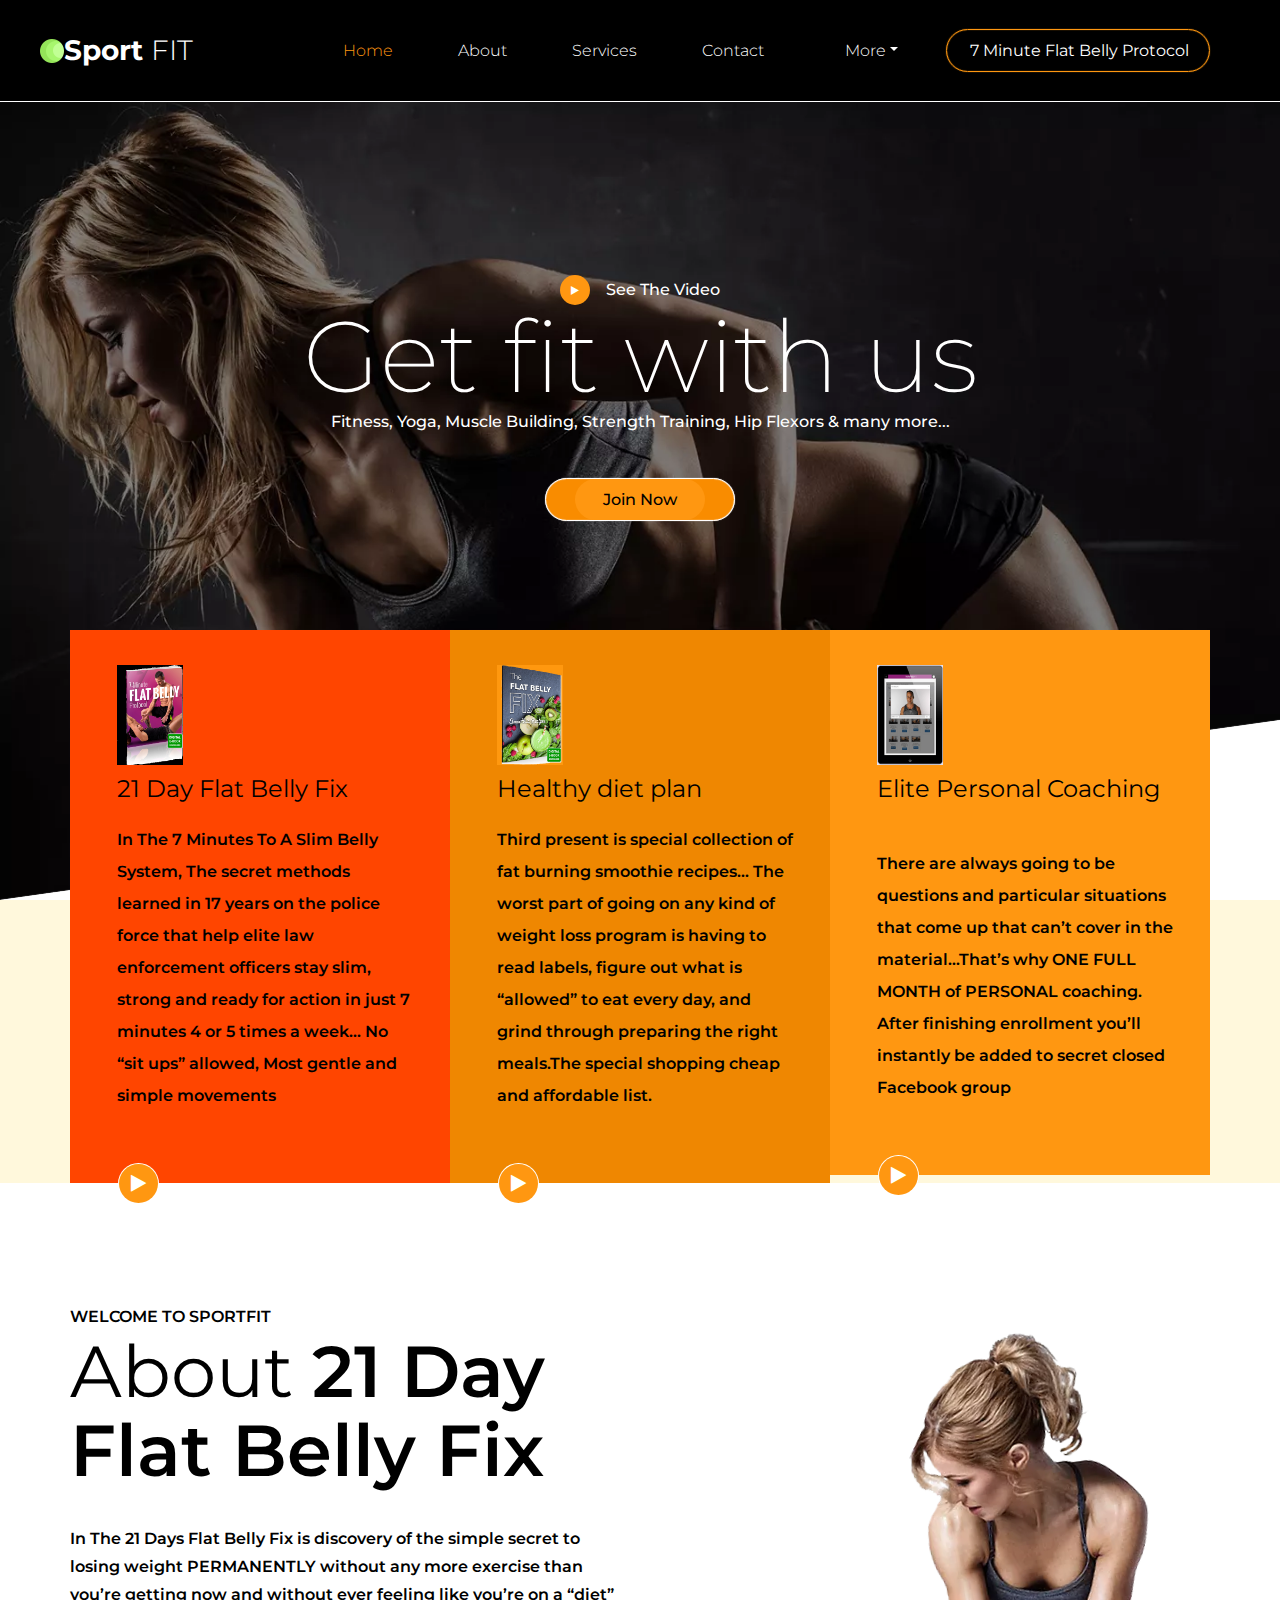
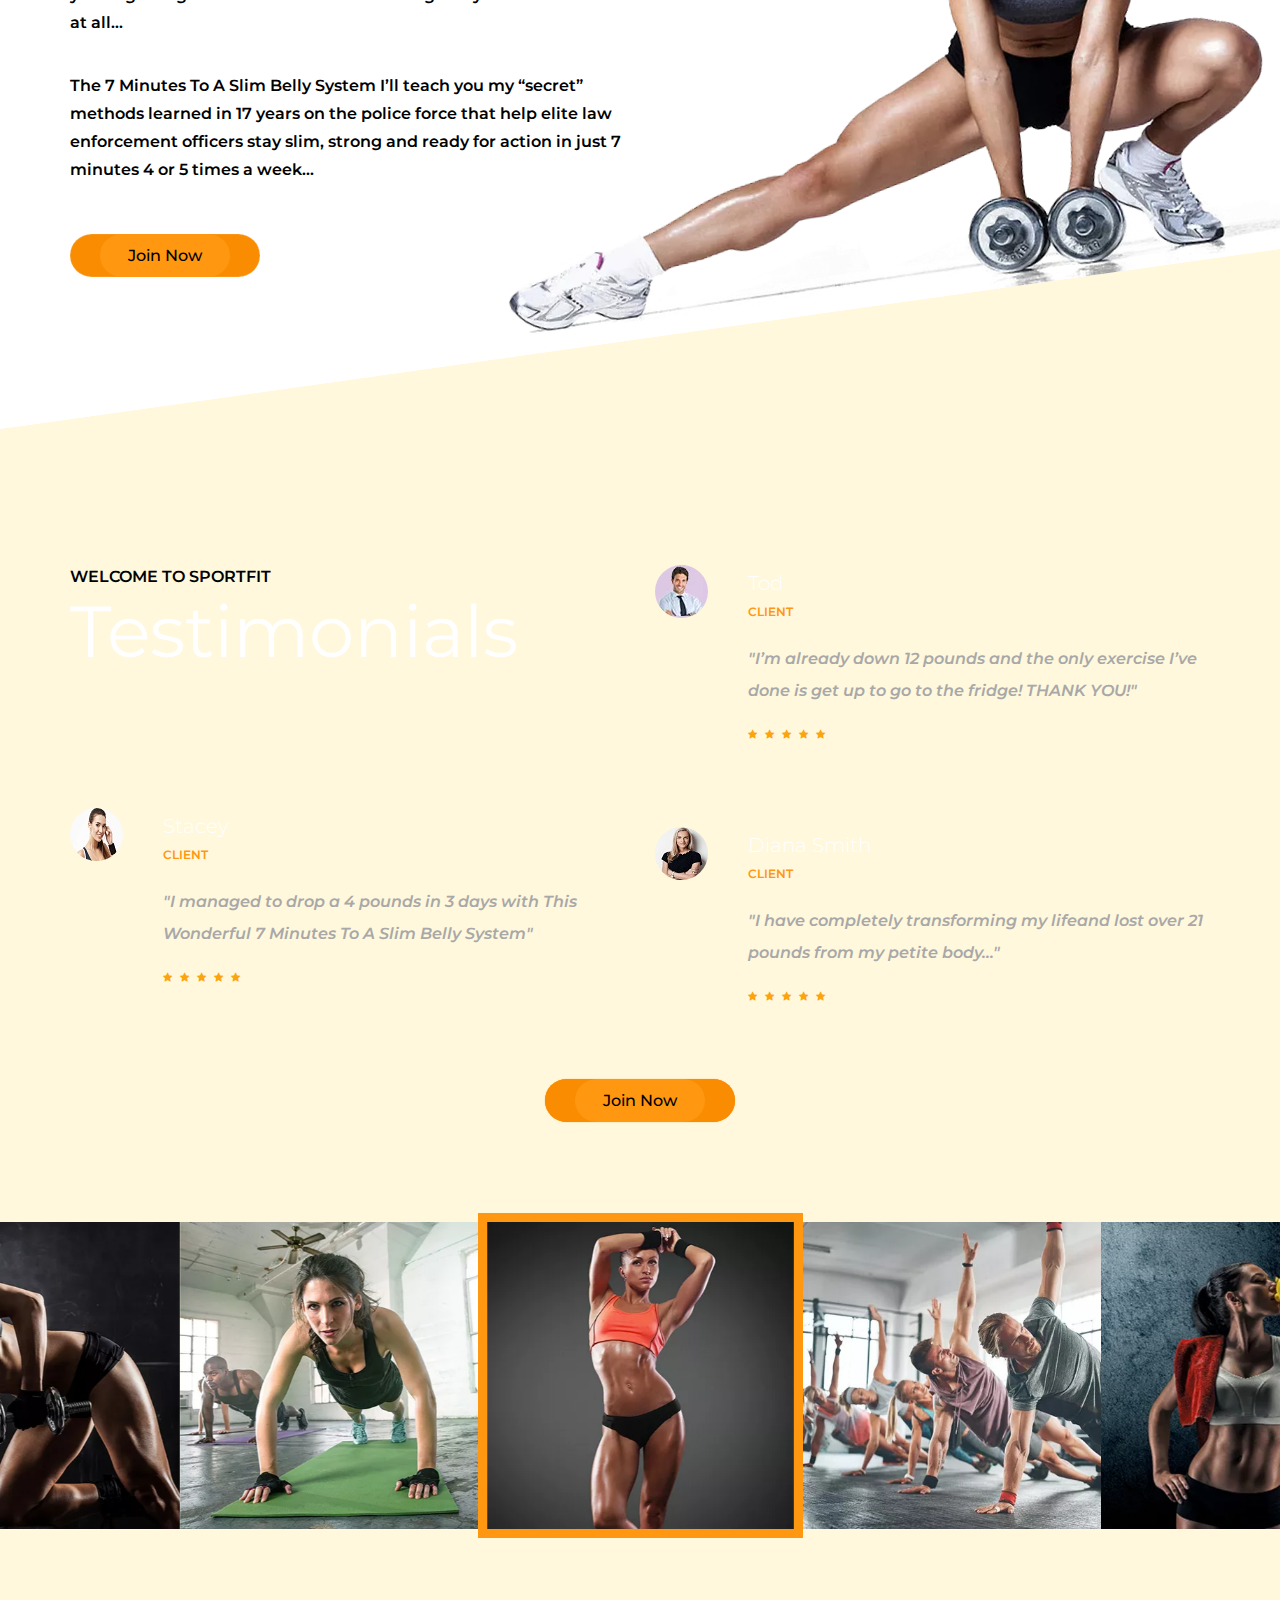
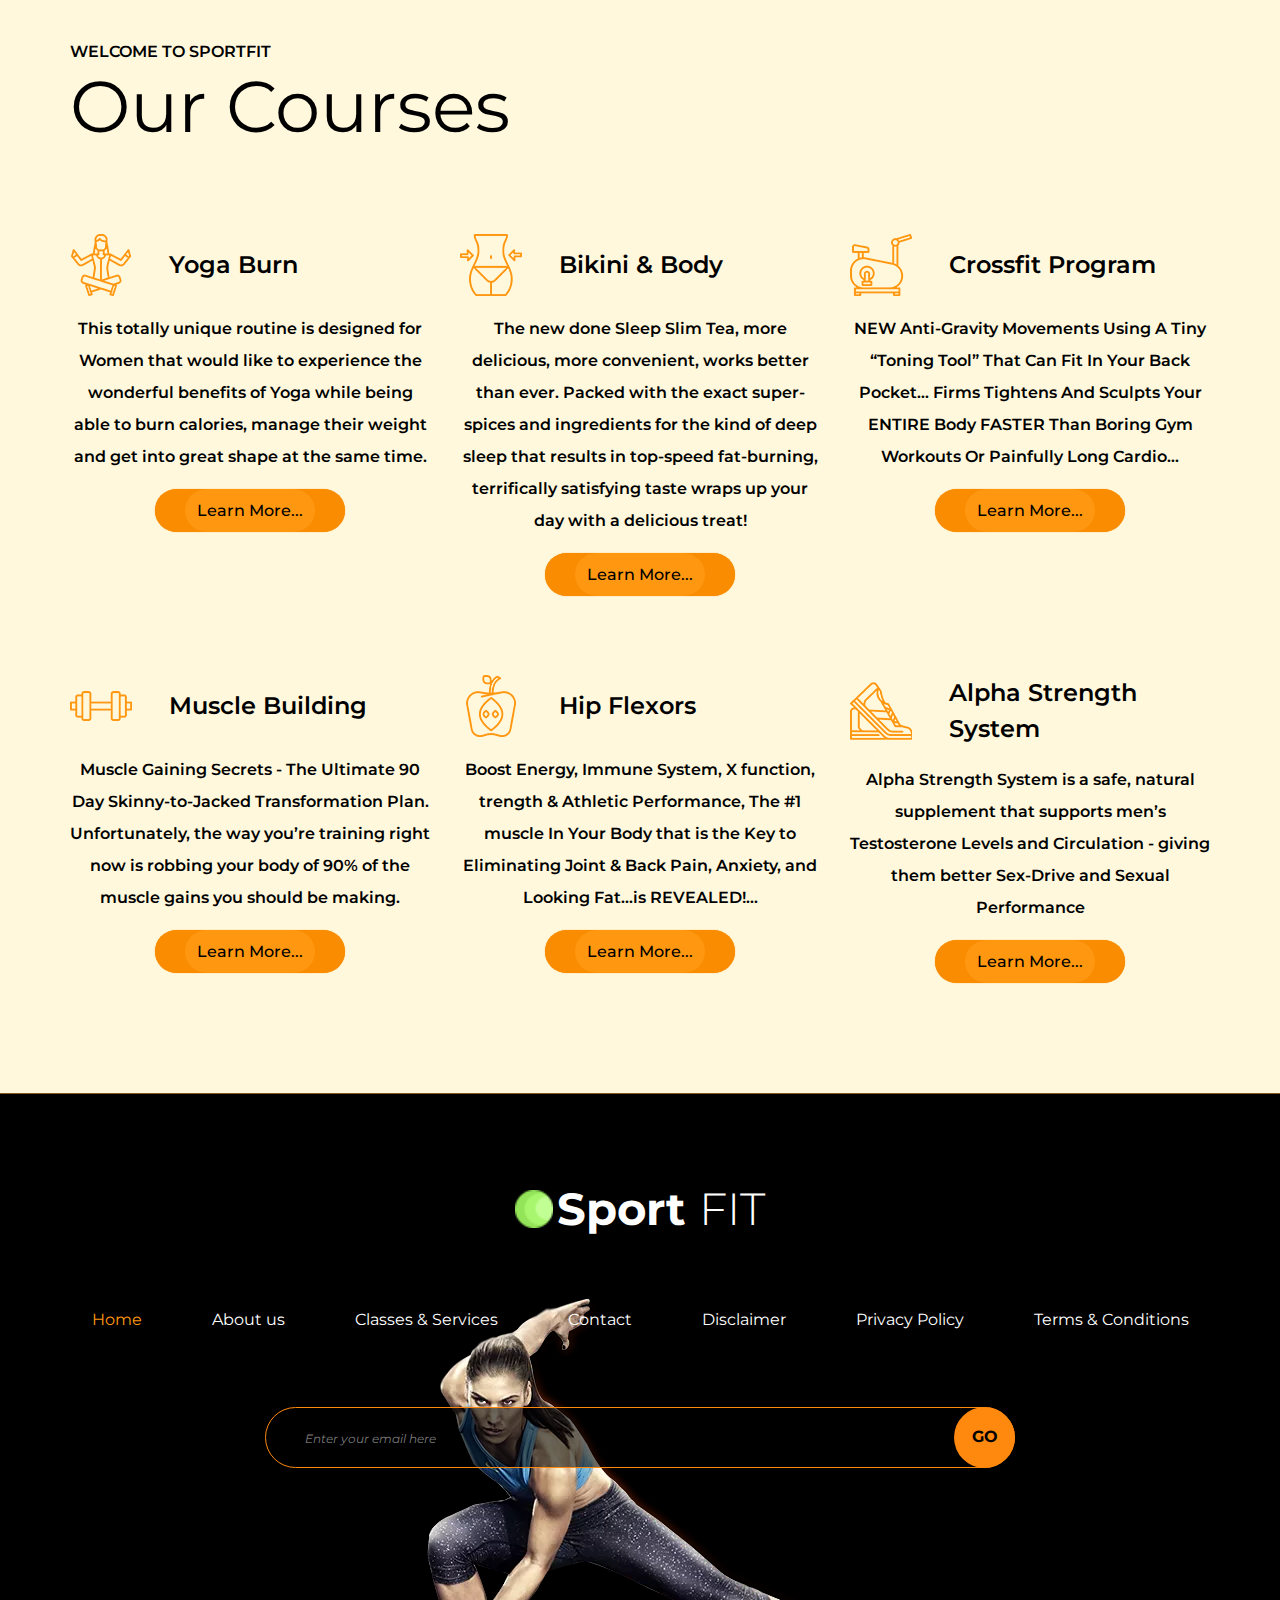
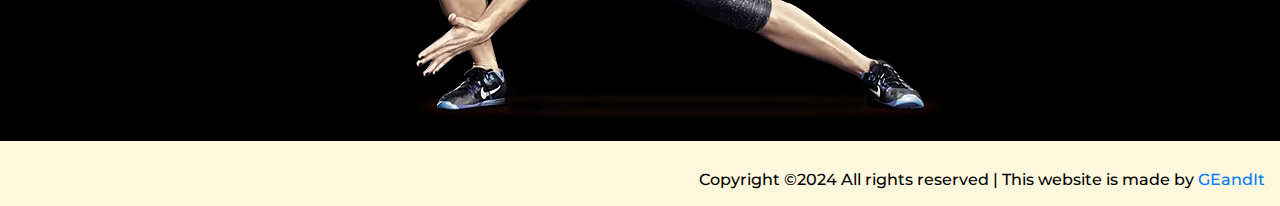
==== commit 0da43742: "Update index.html" ====
--- a/index.html
+++ b/index.html
@@ -1,537 +1,522 @@
 <!DOCTYPE html> 
-<html lang="en">
-   <head>
-      <meta charset="utf-8">
-      <meta http-equiv="X-UA-Compatible" content="IE=edge">
-      <meta name="viewport" content="width=device-width, initial-scale=1">
-      <title>SportFIT - 7 Minutes To A Slim Belly System</title>
-      <meta name="description" content="In The 21 Day Flat Belly Fix is discovery of the simple secret to losing weight PERMANENTLY without any more exercise than you’re getting now and without ever feeling like you’re on a “diet” at all.">
-      <meta name="keywords" content="weight loss, body transformation, body building, hip flexors, yoga">
-      <link rel="canonical" href="https://slim-belly-system.netlify.app">
-      <link rel="shortcut icon" type="image/x-icon" href="favicon/favicon.ico">
-      <link rel="apple-touch-icon" sizes="180x180" href="favicon/apple-touch-icon.png">
-      <link rel="icon" type="image/png" sizes="32x32" href="favicon/favicon-32x32.png">
-      <link rel="icon" type="image/png" sizes="16x16" href="favicon/favicon-16x16.png">
-      <link rel="manifest" href="favicon/site.webmanifest">
-      <link rel="stylesheet" type="text/css" href="styles/bootstrap-4.1.2/bootstrap.min.css">
-      <link rel="stylesheet" type="text/css" href="plugins/font-awesome-4.7.0/css/font-awesome.min.css">
-      <link rel="stylesheet" type="text/css" href="plugins/OwlCarousel2-2.2.1/owl.carousel.css">
-      <link rel="stylesheet" type="text/css" href="plugins/OwlCarousel2-2.2.1/owl.theme.default.css">
-      <link rel="stylesheet" type="text/css" href="plugins/OwlCarousel2-2.2.1/animate.css">
-      <link rel="stylesheet" type="text/css" href="plugins/colorbox/colorbox.css">
-      <link rel="stylesheet" type="text/css" href="styles/main-styles.css">
-      <link rel="stylesheet" type="text/css" href="styles/responsive.css">
-      <link rel="stylesheet" type="text/css" href="plugins/colorbox.css">
-      <script nonce="4447bdac-48c2-4cd9-95a8-5dfaf83eb688">(function(w,d){!function(a,e,t,r){a.zarazData=a.zarazData||{},a.zarazData.executed=[],a.zaraz={deferred:[]},a.zaraz.q=[],a.zaraz._f=function(e){return function(){var t=Array.prototype.slice.call(arguments);a.zaraz.q.push({m:e,a:t})}};for(const e of["track","set","ecommerce","debug"])a.zaraz[e]=a.zaraz._f(e);a.addEventListener("DOMContentLoaded",(()=>{var t=e.getElementsByTagName(r)[0],z=e.createElement(r),n=e.getElementsByTagName("title")[0];for(n&&(a.zarazData.t=e.getElementsByTagName("title")[0].text),a.zarazData.x=Math.random(),a.zarazData.w=a.screen.width,a.zarazData.h=a.screen.height,a.zarazData.j=a.innerHeight,a.zarazData.e=a.innerWidth,a.zarazData.l=a.location.href,a.zarazData.r=e.referrer,a.zarazData.k=a.screen.colorDepth,a.zarazData.n=e.characterSet,a.zarazData.o=(new Date).getTimezoneOffset(),a.zarazData.q=[];a.zaraz.q.length;){const e=a.zaraz.q.shift();a.zarazData.q.push(e)}z.defer=!0;for(const e of[localStorage,sessionStorage])Object.keys(e).filter((a=>a.startsWith("_zaraz_"))).forEach((t=>a.zarazData["z_"+t.slice(7)]=JSON.parse(e.getItem(t))));z.referrerPolicy="origin",z.src="/cdn-cgi/zaraz/s.js?z="+btoa(encodeURIComponent(JSON.stringify(a.zarazData))),t.parentNode.insertBefore(z,t)}))}(w,d,0,"script");})(window,document);</script>
-      <meta property="og:image" content="https://slim-belly-system.netlify.app/images/home-workout-plan.png">
-      <meta property="og:title" content="7 Minutes To A Slim Belly System">
-      <meta property="og:description" content="In The 21 Day Flat Belly Fix is discovery of the simple secret to losing weight PERMANENTLY without any more exercise than you’re getting now and without ever feeling like you’re on a “diet” at all.">
-      <meta property="og:url" content="https://slim-belly-system.netlify.app">
-      <meta property="og:type" content="website">
-      <meta name="twitter:card" content="summary_large_image">
-      <meta name="twitter:title" content="7 Minutes To A Slim Belly System">
-      <meta name="twitter:description" content="In The 21 Day Flat Belly Fix is discovery of the simple secret to losing weight PERMANENTLY without any more exercise than you’re getting now and without ever feeling like you’re on a “diet” at all.">
-      <meta name="twitter:image" content="https://slim-belly-system.netlify.app/images/home-workout-plan.png">
-      <script type="application/ld+json">{
-         "@context": "http://schema.org",
-         "@type": "Organization",
-         "name": "Breakthrough Body Transformation Training",
-         "url": "https://slim-belly-system.netlify.app",
-         "logo": "https://slim-belly-system.netlify.app/images/default-logo.png"
-         }
-      </script>
-      <style type="text/css">
-         .footer_nav ul li.active a, .main_nav ul li a:hover 
-         {
-         color: #ff9711;
-         }
-      </style>
-   </head>
-   <body>
-      <div class="super_container">
-         <header class="header">
-            <div class="container">
-               <div class="row">
-                  <div class="col">
-                     <div class="header_content d-flex flex-row align-items-center justify-content-start trans_400">
-                        <a href="#">
-                           <div class="logo d-flex flex-row align-items-center justify-content-start">
-                              <script data-pagespeed-no-defer>//<![CDATA[
-                                 (function(){for(var g="function"==typeof Object.defineProperties?Object.defineProperty:function(b,c,a){if(a.get||a.set)throw new TypeError("ES3 does not support getters and setters.");b!=Array.prototype&&b!=Object.prototype&&(b[c]=a.value)},h="undefined"!=typeof window&&window===this?this:"undefined"!=typeof global&&null!=global?global:this,k=["String","prototype","repeat"],l=0;l<k.length-1;l++){var m=k[l];m in h||(h[m]={});h=h[m]}
-                                 var n=k[k.length-1],p=h[n],q=p?p:function(b){var c;if(null==this)throw new TypeError("The 'this' value for String.prototype.repeat must not be null or undefined");c=this+"";if(0>b||1342177279<b)throw new RangeError("Invalid count value");b|=0;for(var a="";b;)if(b&1&&(a+=c),b>>>=1)c+=c;return a};q!=p&&null!=q&&g(h,n,{configurable:!0,writable:!0,value:q});var t=this;
-                                 function u(b,c){var a=b.split("."),d=t;a[0]in d||!d.execScript||d.execScript("var "+a[0]);for(var e;a.length&&(e=a.shift());)a.length||void 0===c?d[e]?d=d[e]:d=d[e]={}:d[e]=c};function v(b){var c=b.length;if(0<c){for(var a=Array(c),d=0;d<c;d++)a[d]=b[d];return a}return[]};function w(b){var c=window;if(c.addEventListener)c.addEventListener("load",b,!1);else if(c.attachEvent)c.attachEvent("onload",b);else{var a=c.onload;c.onload=function(){b.call(this);a&&a.call(this)}}};var x;function y(b,c,a,d,e){this.h=b;this.j=c;this.l=a;this.f=e;this.g={height:window.innerHeight||document.documentElement.clientHeight||document.body.clientHeight,width:window.innerWidth||document.documentElement.clientWidth||document.body.clientWidth};this.i=d;this.b={};this.a=[];this.c={}}
-                                 function z(b,c){var a,d,e=c.getAttribute("data-pagespeed-url-hash");if(a=e&&!(e in b.c))if(0>=c.offsetWidth&&0>=c.offsetHeight)a=!1;else{d=c.getBoundingClientRect();var f=document.body;a=d.top+("pageYOffset"in window?window.pageYOffset:(document.documentElement||f.parentNode||f).scrollTop);d=d.left+("pageXOffset"in window?window.pageXOffset:(document.documentElement||f.parentNode||f).scrollLeft);f=a.toString()+","+d;b.b.hasOwnProperty(f)?a=!1:(b.b[f]=!0,a=a<=b.g.height&&d<=b.g.width)}a&&(b.a.push(e),
-                                 b.c[e]=!0)}y.prototype.checkImageForCriticality=function(b){b.getBoundingClientRect&&z(this,b)};u("pagespeed.CriticalImages.checkImageForCriticality",function(b){x.checkImageForCriticality(b)});u("pagespeed.CriticalImages.checkCriticalImages",function(){A(x)});
-                                 function A(b){b.b={};for(var c=["IMG","INPUT"],a=[],d=0;d<c.length;++d)a=a.concat(v(document.getElementsByTagName(c[d])));if(a.length&&a[0].getBoundingClientRect){for(d=0;c=a[d];++d)z(b,c);a="oh="+b.l;b.f&&(a+="&n="+b.f);if(c=!!b.a.length)for(a+="&ci="+encodeURIComponent(b.a[0]),d=1;d<b.a.length;++d){var e=","+encodeURIComponent(b.a[d]);131072>=a.length+e.length&&(a+=e)}b.i&&(e="&rd="+encodeURIComponent(JSON.stringify(B())),131072>=a.length+e.length&&(a+=e),c=!0);C=a;if(c){d=b.h;b=b.j;var f;if(window.XMLHttpRequest)f=
-                                 new XMLHttpRequest;else if(window.ActiveXObject)try{f=new ActiveXObject("Msxml2.XMLHTTP")}catch(r){try{f=new ActiveXObject("Microsoft.XMLHTTP")}catch(D){}}f&&(f.open("POST",d+(-1==d.indexOf("?")?"?":"&")+"url="+encodeURIComponent(b)),f.setRequestHeader("Content-Type","application/x-www-form-urlencoded"),f.send(a))}}}
-                                 function B(){var b={},c;c=document.getElementsByTagName("IMG");if(!c.length)return{};var a=c[0];if(!("naturalWidth"in a&&"naturalHeight"in a))return{};for(var d=0;a=c[d];++d){var e=a.getAttribute("data-pagespeed-url-hash");e&&(!(e in b)&&0<a.width&&0<a.height&&0<a.naturalWidth&&0<a.naturalHeight||e in b&&a.width>=b[e].o&&a.height>=b[e].m)&&(b[e]={rw:a.width,rh:a.height,ow:a.naturalWidth,oh:a.naturalHeight})}return b}var C="";u("pagespeed.CriticalImages.getBeaconData",function(){return C});
-                                 u("pagespeed.CriticalImages.Run",function(b,c,a,d,e,f){var r=new y(b,c,a,e,f);x=r;d&&w(function(){window.setTimeout(function(){A(r)},0)})});})();
-                                 
-                                 pagespeed.CriticalImages.Run('/mod_pagespeed_beacon','https://slim-belly-system.netlify.app/index.html','-ilGEe-FWC',true,false,'mJbe_jE9PFY');
-                                 //]]>
-                              </script>
-                              <img src="[data-uri]" alt="" data-pagespeed-url-hash="3294953673" onload="pagespeed.CriticalImages.checkImageForCriticality(this);">
-                              <div>Sport
-                                 <span>fit</span>
-                              </div>
-                           </div>
-                        </a>
-                        <nav class="main_nav">
-                           <ul class="d-flex flex-row align-items-center justify-content-start">
-                              <li class="active">
-                                 <a href="index.html">Home</a>
-                              </li>
-                              <li>
-                                 <a href="about.html">About</a>
-                              </li>
-                              <li>
-                                 <a href="services.html">Services</a>
-                              </li>
-                              <!-- <li>
-                                 <a href="blog.html">Blog</a>
-                                 </li>    -->                                         
-                              <li>
-                                 <a href="contact.html">Contact</a>
-                              </li>
-                              <li class="nav-item dropdown">
-                                 <a class="nav-link dropdown-toggle " href="#" id="navbarDropdownMenuLink" data-toggle="dropdown" aria-haspopup="true" aria-expanded="false">More</a>
-                                 <div class="dropdown-menu bg-dark" aria-labelledby="navbarDropdownMenuLink">
-                                    <a class="dropdown-item" href="disclaimer.html">Disclaimer</a>
-                                    <a class="dropdown-item" href="privacy.html">Privacy Policy</a>
-                                    <a class="dropdown-item" href="terms.html">Terms &amp; Condition</a>
-                                 </div>
-                              </li>
-                           </ul>
-                        </nav>
-                        <div class="phone d-flex flex-row align-items-center justify-content-start ml-auto">
-                           <a href="https://hop.clickbank.net/?affiliate=neeleshpat&vendor=fbfix&tid=BESLIM" target="_blank" rel="nofollow" aria-label="Affiliate Program">
-                              <div>
-                                 <span style="color:white">7 Minute Flat Belly Protocol</span>
-                              </div>
-                           </a>
+<html lang="en"> 
+    <head>
+        <meta charset="utf-8"> 
+        <meta http-equiv="X-UA-Compatible" content="IE=edge">
+        <meta name="viewport" content="width=device-width, initial-scale=1"> 
+        <title>SportFIT - 7 Minutes To A Slim Belly System</title>
+        <meta name="description" content="In The 21 Day Flat Belly Fix is discovery of the simple secret to losing weight PERMANENTLY without any more exercise than you’re getting now and without ever feeling like you’re on a “diet” at all."> 
+        <meta name="keywords" content="weight loss, body transformation, body building, hip flexors, yoga">
+        <link rel="canonical" href="https://slim-belly-system.netlify.app">
+        <link rel="shortcut icon" type="image/x-icon" href="favicon/favicon.ico">
+        <link rel="apple-touch-icon" sizes="180x180" href="favicon/apple-touch-icon.png">
+        <link rel="icon" type="image/png" sizes="32x32" href="favicon/favicon-32x32.png">
+        <link rel="icon" type="image/png" sizes="16x16" href="favicon/favicon-16x16.png">
+        <link rel="manifest" href="favicon/site.webmanifest">
+        <link rel="stylesheet" type="text/css" href="styles/bootstrap-4.1.2/bootstrap.min.css"> 
+        <link rel="stylesheet" type="text/css" href="plugins/font-awesome-4.7.0/css/font-awesome.min.css"> 
+        <link rel="stylesheet" type="text/css" href="plugins/OwlCarousel2-2.2.1/owl.carousel.css"> 
+        <link rel="stylesheet" type="text/css" href="plugins/OwlCarousel2-2.2.1/owl.theme.default.css"> 
+        <link rel="stylesheet" type="text/css" href="plugins/OwlCarousel2-2.2.1/animate.css"> 
+        <link rel="stylesheet" type="text/css" href="plugins/colorbox/colorbox.css"> 
+        <link rel="stylesheet" type="text/css" href="styles/main-styles.css">
+        <link rel="stylesheet" type="text/css" href="styles/responsive.css">
+        <link rel="stylesheet" type="text/css" href="plugins/colorbox.css"> 
+        <script nonce="4447bdac-48c2-4cd9-95a8-5dfaf83eb688">(function(w,d){!function(a,e,t,r){a.zarazData=a.zarazData||{},a.zarazData.executed=[],a.zaraz={deferred:[]},a.zaraz.q=[],a.zaraz._f=function(e){return function(){var t=Array.prototype.slice.call(arguments);a.zaraz.q.push({m:e,a:t})}};for(const e of["track","set","ecommerce","debug"])a.zaraz[e]=a.zaraz._f(e);a.addEventListener("DOMContentLoaded",(()=>{var t=e.getElementsByTagName(r)[0],z=e.createElement(r),n=e.getElementsByTagName("title")[0];for(n&&(a.zarazData.t=e.getElementsByTagName("title")[0].text),a.zarazData.x=Math.random(),a.zarazData.w=a.screen.width,a.zarazData.h=a.screen.height,a.zarazData.j=a.innerHeight,a.zarazData.e=a.innerWidth,a.zarazData.l=a.location.href,a.zarazData.r=e.referrer,a.zarazData.k=a.screen.colorDepth,a.zarazData.n=e.characterSet,a.zarazData.o=(new Date).getTimezoneOffset(),a.zarazData.q=[];a.zaraz.q.length;){const e=a.zaraz.q.shift();a.zarazData.q.push(e)}z.defer=!0;for(const e of[localStorage,sessionStorage])Object.keys(e).filter((a=>a.startsWith("_zaraz_"))).forEach((t=>a.zarazData["z_"+t.slice(7)]=JSON.parse(e.getItem(t))));z.referrerPolicy="origin",z.src="/cdn-cgi/zaraz/s.js?z="+btoa(encodeURIComponent(JSON.stringify(a.zarazData))),t.parentNode.insertBefore(z,t)}))}(w,d,0,"script");})(window,document);</script>
+        <meta property="og:image" content="https://slim-belly-system.netlify.app/images/home-workout-plan.png">
+        <meta property="og:title" content="7 Minutes To A Slim Belly System">
+        <meta property="og:description" content="In The 21 Day Flat Belly Fix is discovery of the simple secret to losing weight PERMANENTLY without any more exercise than you’re getting now and without ever feeling like you’re on a “diet” at all."> 
+        <meta property="og:url" content="https://slim-belly-system.netlify.app">
+        <meta property="og:type" content="website">
+        <meta name="twitter:card" content="summary_large_image">
+        <meta name="twitter:title" content="7 Minutes To A Slim Belly System">
+        <meta name="twitter:description" content="In The 21 Day Flat Belly Fix is discovery of the simple secret to losing weight PERMANENTLY without any more exercise than you’re getting now and without ever feeling like you’re on a “diet” at all."> 
+        <meta name="twitter:image" content="https://slim-belly-system.netlify.app/images/home-workout-plan.png">
+        <script type="application/ld+json">{
+			"@context": "http://schema.org",
+			"@type": "Organization",
+			"name": "Breakthrough Body Transformation Training",
+			"url": "https://slim-belly-system.netlify.app",
+			"logo": "https://slim-belly-system.netlify.app/images/default-logo.png"
+		}</script>
+        <style type="text/css">
+            .footer_nav ul li.active a, .main_nav ul li a:hover 
+            {
+                color: #ff9711;
+            }
+        </style>
+    </head>     
+    <body> 
+        <div class="super_container"> 
+            <header class="header"> 
+                <div class="container"> 
+                    <div class="row"> 
+                        <div class="col"> 
+                            <div class="header_content d-flex flex-row align-items-center justify-content-start trans_400"> 
+                                <a href="#"> <div class="logo d-flex flex-row align-items-center justify-content-start">
+                                        <script data-pagespeed-no-defer>//<![CDATA[
+(function(){for(var g="function"==typeof Object.defineProperties?Object.defineProperty:function(b,c,a){if(a.get||a.set)throw new TypeError("ES3 does not support getters and setters.");b!=Array.prototype&&b!=Object.prototype&&(b[c]=a.value)},h="undefined"!=typeof window&&window===this?this:"undefined"!=typeof global&&null!=global?global:this,k=["String","prototype","repeat"],l=0;l<k.length-1;l++){var m=k[l];m in h||(h[m]={});h=h[m]}
+var n=k[k.length-1],p=h[n],q=p?p:function(b){var c;if(null==this)throw new TypeError("The 'this' value for String.prototype.repeat must not be null or undefined");c=this+"";if(0>b||1342177279<b)throw new RangeError("Invalid count value");b|=0;for(var a="";b;)if(b&1&&(a+=c),b>>>=1)c+=c;return a};q!=p&&null!=q&&g(h,n,{configurable:!0,writable:!0,value:q});var t=this;
+function u(b,c){var a=b.split("."),d=t;a[0]in d||!d.execScript||d.execScript("var "+a[0]);for(var e;a.length&&(e=a.shift());)a.length||void 0===c?d[e]?d=d[e]:d=d[e]={}:d[e]=c};function v(b){var c=b.length;if(0<c){for(var a=Array(c),d=0;d<c;d++)a[d]=b[d];return a}return[]};function w(b){var c=window;if(c.addEventListener)c.addEventListener("load",b,!1);else if(c.attachEvent)c.attachEvent("onload",b);else{var a=c.onload;c.onload=function(){b.call(this);a&&a.call(this)}}};var x;function y(b,c,a,d,e){this.h=b;this.j=c;this.l=a;this.f=e;this.g={height:window.innerHeight||document.documentElement.clientHeight||document.body.clientHeight,width:window.innerWidth||document.documentElement.clientWidth||document.body.clientWidth};this.i=d;this.b={};this.a=[];this.c={}}
+function z(b,c){var a,d,e=c.getAttribute("data-pagespeed-url-hash");if(a=e&&!(e in b.c))if(0>=c.offsetWidth&&0>=c.offsetHeight)a=!1;else{d=c.getBoundingClientRect();var f=document.body;a=d.top+("pageYOffset"in window?window.pageYOffset:(document.documentElement||f.parentNode||f).scrollTop);d=d.left+("pageXOffset"in window?window.pageXOffset:(document.documentElement||f.parentNode||f).scrollLeft);f=a.toString()+","+d;b.b.hasOwnProperty(f)?a=!1:(b.b[f]=!0,a=a<=b.g.height&&d<=b.g.width)}a&&(b.a.push(e),
+b.c[e]=!0)}y.prototype.checkImageForCriticality=function(b){b.getBoundingClientRect&&z(this,b)};u("pagespeed.CriticalImages.checkImageForCriticality",function(b){x.checkImageForCriticality(b)});u("pagespeed.CriticalImages.checkCriticalImages",function(){A(x)});
+function A(b){b.b={};for(var c=["IMG","INPUT"],a=[],d=0;d<c.length;++d)a=a.concat(v(document.getElementsByTagName(c[d])));if(a.length&&a[0].getBoundingClientRect){for(d=0;c=a[d];++d)z(b,c);a="oh="+b.l;b.f&&(a+="&n="+b.f);if(c=!!b.a.length)for(a+="&ci="+encodeURIComponent(b.a[0]),d=1;d<b.a.length;++d){var e=","+encodeURIComponent(b.a[d]);131072>=a.length+e.length&&(a+=e)}b.i&&(e="&rd="+encodeURIComponent(JSON.stringify(B())),131072>=a.length+e.length&&(a+=e),c=!0);C=a;if(c){d=b.h;b=b.j;var f;if(window.XMLHttpRequest)f=
+new XMLHttpRequest;else if(window.ActiveXObject)try{f=new ActiveXObject("Msxml2.XMLHTTP")}catch(r){try{f=new ActiveXObject("Microsoft.XMLHTTP")}catch(D){}}f&&(f.open("POST",d+(-1==d.indexOf("?")?"?":"&")+"url="+encodeURIComponent(b)),f.setRequestHeader("Content-Type","application/x-www-form-urlencoded"),f.send(a))}}}
+function B(){var b={},c;c=document.getElementsByTagName("IMG");if(!c.length)return{};var a=c[0];if(!("naturalWidth"in a&&"naturalHeight"in a))return{};for(var d=0;a=c[d];++d){var e=a.getAttribute("data-pagespeed-url-hash");e&&(!(e in b)&&0<a.width&&0<a.height&&0<a.naturalWidth&&0<a.naturalHeight||e in b&&a.width>=b[e].o&&a.height>=b[e].m)&&(b[e]={rw:a.width,rh:a.height,ow:a.naturalWidth,oh:a.naturalHeight})}return b}var C="";u("pagespeed.CriticalImages.getBeaconData",function(){return C});
+u("pagespeed.CriticalImages.Run",function(b,c,a,d,e,f){var r=new y(b,c,a,e,f);x=r;d&&w(function(){window.setTimeout(function(){A(r)},0)})});})();
+
+pagespeed.CriticalImages.Run('/mod_pagespeed_beacon','https://slim-belly-system.netlify.app/index.html','-ilGEe-FWC',true,false,'mJbe_jE9PFY');
+//]]></script>
+                                        <img src="[data-uri]" alt="" data-pagespeed-url-hash="3294953673" onload="pagespeed.CriticalImages.checkImageForCriticality(this);">
+                                        <div>Sport
+                                            <span>fit</span>
+                                        </div>
+                                    </div> </a> 
+                                <nav class="main_nav"> 
+                                    <ul class="d-flex flex-row align-items-center justify-content-start"> 
+                                        <li class="active">
+                                            <a href="index.html">Home</a>
+                                        </li>                                         
+                                        <li>
+                                            <a href="about.html">About</a>
+                                        </li>                                         
+                                        <li>
+                                            <a href="services.html">Services</a>
+                                        </li>                                         
+                                        <!-- <li>
+                                            <a href="blog.html">Blog</a>
+                                        </li>    -->                                         
+                                        <li>
+                                            <a href="contact.html">Contact</a>
+                                        </li>
+                                        <li class="nav-item dropdown">
+                                            <a class="nav-link dropdown-toggle " href="#" id="navbarDropdownMenuLink" data-toggle="dropdown" aria-haspopup="true" aria-expanded="false">More</a>
+                                            
+                                            <div class="dropdown-menu bg-dark" aria-labelledby="navbarDropdownMenuLink">
+                                                <a class="dropdown-item" href="disclaimer.html">Disclaimer</a>
+                                                <a class="dropdown-item" href="privacy.html">Privacy Policy</a>
+                                                <a class="dropdown-item" href="terms.html">Terms &amp; Condition</a>
+                                            </div>
+                                        </li>                                         
+                                    </ul>                                     
+                                </nav>                                 
+                                <div class="phone d-flex flex-row align-items-center justify-content-start ml-auto"> 
+                                    <a href="https://hop.clickbank.net/?affiliate=neeleshpat&vendor=fbfix&tid=BESLIM" target="_blank" rel="nofollow" aria-label="Affiliate Program"><div>
+                                            <span style="color:white">7 Minute Flat Belly Protocol</span>
+                                        </div></a> 
+                                </div>                                 
+                            </div>                             
+                        </div>                         
+                    </div>                     
+                </div>                 
+            </header>             
+            <div class="hamburger_bar trans_400 d-flex flex-row align-items-center justify-content-start"> 
+                <div class="hamburger"> 
+                    <div class="menu_toggle d-flex flex-row align-items-center justify-content-start"> 
+                        <span>menu</span> 
+                        <div class="hamburger_container"> 
+                            <div class="menu_hamburger"> 
+                                <div class="line_1 hamburger_lines" style="transform: matrix(1, 0, 0, 1, 0, 0);"></div>                                 
+                                <div class="line_2 hamburger_lines" style="visibility: inherit; opacity: 1;"></div>                                 
+                                <div class="line_3 hamburger_lines" style="transform: matrix(1, 0, 0, 1, 0, 0);"></div>                                 
+                            </div>                             
+                        </div>                         
+                    </div>                     
+                </div>                 
+            </div>             
+            <div class="menu trans_800"> 
+                <div class="menu_content d-flex flex-column align-items-center justify-content-center text-center"> 
+                    <ul> 
+                        <li>
+                            <a href="index.html">Home</a>
+                        </li>                         
+                        <li>
+                            <a href="about.html">About us</a>
+                        </li>                         
+                        <li>
+                            <a href="services.html">Classes & Services</a>
+                        </li>                         
+                        <!-- <li>
+                            <a href="blog.html">Blog</a>
+                        </li>      -->                         
+                        <li>
+                            <a href="contact.html">Contact</a>
+                        </li>                         
+                    </ul>                     
+                </div>                 
+                <div class="menu_phone d-flex flex-row align-items-center justify-content-start"> 
+                    <a href="https://hop.clickbank.net/?affiliate=neeleshpat&vendor=fbfix&tid=BESLIM" target="_blank" rel="nofollow" aria-label="Affiliate Program"><div>
+                            <span style="color:white">7 Minute Flat Belly</span>
+                        </div> </a> 
+                </div>                 
+            </div>             
+            <div class="home"> 
+                <div class="background_image" style="background-image:url(images/index.jpg.webp)"></div>                 
+                <div class="overlay"></div>                 
+                <div class="home_container"> 
+                    <div class="container"> 
+                        <div class="row"> 
+                            <div class="col"> 
+                                <div class="home_content text-center"> 
+                                    <div class="video_link"> 
+                                        <a class="video_button align-items-center justify-content-center" href="https://hop.clickbank.net/?affiliate=neeleshpat&vendor=fbfix&tid=BESLIM" target="_blank" rel="nofollow" aria-label="Affiliate Program"> <div class="video_link_content d-flex flex-row align-items-center justify-content-start"> 
+                                                <div class="video_icon d-flex flex-column align-items-center justify-content-center">
+                                                    <i class="fa fa-play" aria-hidden="true"></i>
+                                                </div>                                                 
+                                                <span class="video_text">See The Video</span> 
+                                            </div> </a> 
+                                    </div>                                     
+                                    <div class="home_title">Get fit with us</div>                                     
+                                    <div class="home_subtitle">Fitness, Yoga, Muscle Building, Strength Training, Hip Flexors & many more...</div>                                     
+                                    <div class="button home_button ml-auto mr-auto">
+                                        <a href="https://hop.clickbank.net/?affiliate=neeleshpat&vendor=fbfix&tid=BESLIM" target="_blank" rel="nofollow" aria-label="Affiliate Program">Join Now</a>
+                                    </div>                                     
+                                </div>
+                            </div>                             
+                        </div>                         
+                    </div>                     
+                </div>
+            </div>             
+            <div class="boxes">
+                <div class="container"> 
+                    <div class="row"> 
+                        <div class="col"> 
+                            <div class="boxes_container d-flex flex-lg-row flex-column align-items-start justify-content-start"> 
+                                <div class="box"> 
+                                    <div class="box_icon d-flex flex-column align-items-center justify-content-center">
+                                        <img src="images/ecover-7min-dd-small.png" alt="" data-pagespeed-url-hash="1225709901" onload="pagespeed.CriticalImages.checkImageForCriticality(this);">
+                                    </div>                                     
+                                    <div class="box_title">21 Day Flat Belly Fix</div>                                     
+                                    <div class="box_text"> 
+                                        <p>In The 7 Minutes To A Slim Belly System, The secret methods learned in 17 years on the police force that help elite law enforcement officers stay slim, strong and ready for action in just 7 minutes 4 or 5 times a week… No “sit ups” allowed, Most gentle and simple movements</p>
+                                    </div>                                     
+                                    <div class="box_link_container"> 
+                                        <a href="https://hop.clickbank.net/?affiliate=neeleshpat&vendor=fbfix&tid=BESLIM" target="_blank" rel="nofollow" aria-label="Affiliate Program"><div class="box_link d-flex flex-column align-items-center justify-content-center trans_200">
+                                                <div>
+                                                    <i class="fa fa-play"></i>
+                                                </div>
+                                            </div></a> 
+                                    </div>                                     
+                                </div>                            
+                                <div class="box"> 
+                                    <div class="box_icon d-flex flex-column align-items-center justify-content-center">
+                                        <img src="images/ecover-recipes-dd.jpg" alt="" data-pagespeed-url-hash="1814709743" onload="pagespeed.CriticalImages.checkImageForCriticality(this);">
+                                    </div>                                     
+                                    <div class="box_title2">Healthy diet plan</div>                                     
+                                    <div class="box_text2"> 
+                                        <p>Third present is special collection of fat burning smoothie recipes… The worst part of going on any kind of weight loss program is having to read labels, figure out what is “allowed” to eat every day, and grind through preparing the right meals.The special shopping cheap and affordable list.</p> 
+                                    </div>                                     
+                                    <div class="box_link_container"> 
+                                        <a href="https://hop.clickbank.net/?affiliate=neeleshpat&vendor=fbfix&tid=BESLIM" target="_blank" rel="nofollow" aria-label="Affiliate Program"><div class="box_link d-flex flex-column align-items-center justify-content-center trans_200">
+                                                <div>
+                                                    <i class="fa fa-play"></i>
+                                                </div>
+                                            </div></a> 
+                                    </div>                                     
+                                </div>                                 
+                                <div class="box"> 
+                                    <div class="box_icon d-flex flex-column align-items-center justify-content-center">
+                                        <img src="images/ecover-portal.jpg" alt="" data-pagespeed-url-hash="1520209822" onload="pagespeed.CriticalImages.checkImageForCriticality(this);">
+                                    </div>                                     
+                                    <div class="box_title2">Elite Personal Coaching</div> <br>                                    
+                                    <div class="box_text2"> 
+                                        <p>There are always going to be questions and particular situations that come up that can’t cover in the material…That’s why ONE FULL MONTH of PERSONAL coaching. After finishing enrollment you’ll instantly be added to secret closed Facebook group</p>
+                                    </div>                                     
+                                    <div class="box_link_container"> 
+                                        <a href="https://hop.clickbank.net/?affiliate=neeleshpat&vendor=fbfix&tid=BESLIM" target="_blank" rel="nofollow" aria-label="Affiliate Program"><div class="box_link d-flex flex-column align-items-center justify-content-center trans_200">
+                                                <div>
+                                                    <i class="fa fa-play"></i>
+                                                </div>
+                                            </div></a> 
+                                    </div>                                     
+                                </div>     
+                            </div>                             
+                        </div>                         
+                    </div>                     
+                </div>                 
+            </div>             
+            <div class="about">
+                <div class="container about_container"> 
+                    <div class="row"> 
+                        <div class="col-lg-6"> 
+                            <div class="about_content"> 
+                                <div class="section_title_container"> 
+                                    <div class="section_subtitle">welcome to sportfit</div>                                     
+                                    <div class="section_title">About 
+                                        <span>21 Day Flat Belly Fix</span>
+                                    </div>                                     
+                                </div>                                 
+                                <div class="text_highlight">In The 21 Days Flat Belly Fix is discovery of the simple secret to losing weight PERMANENTLY without any more exercise than you’re getting now and without ever feeling like you’re on a “diet” at all…</div>                                 
+                                <div class="text_highlight"> 
+                                    The 7 Minutes To A Slim Belly System I’ll teach you my “secret” methods learned in 17 years on the police force that help elite law enforcement officers stay slim, strong and ready for action in just 7 minutes 4 or 5 times a week...
+                                </div>                                 
+                                <div class="button about_button">
+                                    <a href="https://hop.clickbank.net/?affiliate=neeleshpat&vendor=fbfix&tid=BESLIM" target="_blank" rel="nofollow" aria-label="Affiliate Program">Join Now</a>
+                                </div>                                 
+                            </div>                             
+                        </div>                         
+                    </div>                     
+                </div>                 
+                <div class="about_background"> 
+                    <div class="container fill_height"> 
+                        <div class="row fill_height"> 
+                            <div class="col-lg-6 offset-lg-6 fill_height"> 
+                                <div class="about_image">
+                                    <img src="images/a1.png.webp" alt="" data-pagespeed-url-hash="2490757474" onload="pagespeed.CriticalImages.checkImageForCriticality(this);">
+                                </div>                                 
+                            </div>                             
+                        </div>                         
+                    </div>                     
+                </div>                 
+            </div>             
+            <div class="testimonials"> 
+                <div class="parallax_background parallax-window" data-parallax="scroll" data-image-src="images/testimonials.jpg.webp" data-speed="0.8"></div>                 
+                <div class="container"> 
+                    <div class="row"> 
+                        <div class="col-lg-6"> 
+                            <div class="section_title_container"> 
+                                <div class="section_subtitle">welcome to sportfit</div>                                 
+                                <div class="section_title">Testimonials</div>                                 
+                            </div>                             
+                            <div class="test test_1 d-flex flex-row align-items-start justify-content-start"> 
+                                <div>
+                                    <div class="test_image">
+                                        <img src="images/test_1.jpg.webp" alt="" data-pagespeed-url-hash="2939120098" onload="pagespeed.CriticalImages.checkImageForCriticality(this);">
+                                    </div>
+                                </div>                                 
+                                <div class="test_content"> 
+                                    <div class="test_name">
+                                        <a href="#">Stacey</a>
+                                    </div>                                     
+                                    <div class="test_title">client</div>                                     
+                                    <div class="test_text"> 
+                                        <p>&quot;I managed to drop a 4 pounds in 3 days with This Wonderful 7 Minutes To A Slim Belly System&quot;</p> 
+                                    </div>                                     
+                                    <div class="rating rating_5 test_rating">
+                                        <i></i>
+                                        <i></i>
+                                        <i></i>
+                                        <i></i>
+                                        <i></i>
+                                    </div>                                     
+                                </div>                                 
+                            </div>                             
+                        </div>                         
+                        <div class="col-lg-6"> 
+                            <div class="test d-flex flex-row align-items-start justify-content-start"> 
+                                <div>
+                                    <div class="test_image">
+                                        <img src="images/test_2.jpg.webp" alt="" data-pagespeed-url-hash="3233620019" onload="pagespeed.CriticalImages.checkImageForCriticality(this);">
+                                    </div>
+                                </div>                                 
+                                <div class="test_content"> 
+                                    <div class="test_name">
+                                        <a href="#">Tod</a>
+                                    </div>                                     
+                                    <div class="test_title">client</div>                                     
+                                    <div class="test_text"> 
+                                        <p>&quot;I&rsquo;m already down 12 pounds and the only exercise I&rsquo;ve done is get up to go to the fridge! THANK YOU!&quot;</p> 
+                                    </div>                                     
+                                    <div class="rating rating_5 test_rating">
+                                        <i></i>
+                                        <i></i>
+                                        <i></i>
+                                        <i></i>
+                                        <i></i>
+                                    </div>                                     
+                                </div>                                 
+                            </div>                             
+                            <div class="test d-flex flex-row align-items-start justify-content-start"> 
+                                <div>
+                                    <div class="test_image">
+                                        <img src="images/test_3.jpg.webp" alt="" data-pagespeed-url-hash="3528119940" onload="pagespeed.CriticalImages.checkImageForCriticality(this);">
+                                    </div>
+                                </div>                                 
+                                <div class="test_content"> 
+                                    <div class="test_name">
+                                        <a href="#">Diana Smith</a>
+                                    </div>                                     
+                                    <div class="test_title">client</div>                                     
+                                    <div class="test_text"> 
+                                        <p>&quot;I have completely transforming my lifeand lost over 21 pounds from my petite body...&quot;</p> 
+                                    </div>                                     
+                                    <div class="rating rating_5 test_rating">
+                                        <i></i>
+                                        <i></i>
+                                        <i></i>
+                                        <i></i>
+                                        <i></i>
+                                    </div>                                     
+                                </div>
+                            </div>                             
+                        </div>                         
+                    </div>                     
+                    <div class="row test_button_row"> 
+                        <div class="col text-center"> 
+                            <div class="button test_button">
+                                <a href="https://hop.clickbank.net/?affiliate=neeleshpat&vendor=fbfix&tid=BESLIM" target="_blank" rel="nofollow" aria-label="Affiliate Program">Join Now</a>
+                            </div>                             
+                        </div>                         
+                    </div>                     
+                </div>                 
+            </div>
+                         
+            <div class="gallery"> 
+                <div class="gallery_slider_container"> 
+                    <div class="owl-carousel owl-theme gallery_slider"> 
+                        <div class="owl-item">
+                            <img src="images/gallery_3.jpg.webp" alt="" data-pagespeed-url-hash="86395338" onload="pagespeed.CriticalImages.checkImageForCriticality(this);">
+                        </div>                         
+                        <div class="owl-item">
+                            <img src="images/gallery_4.jpg.webp" alt="" data-pagespeed-url-hash="380895259" onload="pagespeed.CriticalImages.checkImageForCriticality(this);">
+                        </div>                         
+                        <div class="owl-item">
+                            <img src="images/gallery_5.jpg.webp" alt="" data-pagespeed-url-hash="675395180" onload="pagespeed.CriticalImages.checkImageForCriticality(this);">
+                        </div>                         
+                        <div class="owl-item">
+                            <img src="images/gallery_1.jpg.webp" alt="" data-pagespeed-url-hash="3792362792" onload="pagespeed.CriticalImages.checkImageForCriticality(this);">
+                        </div>                         
+                        <div class="owl-item">
+                            <img src="images/gallery_2.jpg.webp" alt="" data-pagespeed-url-hash="4086862713" onload="pagespeed.CriticalImages.checkImageForCriticality(this);">
+                        </div>                         
+                    </div>                     
+                </div>                 
+            </div>             
+            <div class="services"> 
+                <div class="container"> 
+                    <div class="row"> 
+                        <div class="col"> 
+                            <div class="section_title_container"> 
+                                <div class="section_subtitle">welcome to sportfit</div>                                 
+                                <div class="section_title">Our Courses</div>                                 
+                            </div>                             
+                        </div>                         
+                    </div>                     
+                    <div class="row services_row mb-5">
+                        <div class="col-xl-4 col-md-6 service_col"> 
+                            <div class="service"> 
+                                <div class="service_title_container d-flex flex-row align-items-center justify-content-start"> 
+                                    <div>
+                                        <div class="service_icon">
+                                            <img src="[data-uri]" alt="" data-pagespeed-url-hash="2403709585" onload="pagespeed.CriticalImages.checkImageForCriticality(this);">
+                                        </div>
+                                    </div>                                     
+                                    <div class="service_title">Yoga Burn</div>                                     
+                                </div>                                 
+                                <div class="service_text text-center"> 
+                                    <p>This totally unique routine is designed for Women that would like to experience the wonderful benefits of Yoga while being able to burn calories, manage their weight and get into great shape at the same time.</p>
+                                </div>
+                                <div class="text-center mt-3">
+                                    <div class="button test_button">
+                                        <a href="https://hop.clickbank.net/?affiliate=neeleshpat&vendor=yogaburn&lid=25&tid=BESLIM" target="_blank" rel="nofollow" aria-label="Affiliate Program">Learn More...</a>
+                                    </div>                                     
+                                </div>
+                            </div>                             
                         </div>
-                     </div>
-                  </div>
-               </div>
-            </div>
-         </header>
-         <div class="hamburger_bar trans_400 d-flex flex-row align-items-center justify-content-start">
-            <div class="hamburger">
-               <div class="menu_toggle d-flex flex-row align-items-center justify-content-start">
-                  <span>menu</span> 
-                  <div class="hamburger_container">
-                     <div class="menu_hamburger">
-                        <div class="line_1 hamburger_lines" style="transform: matrix(1, 0, 0, 1, 0, 0);"></div>
-                        <div class="line_2 hamburger_lines" style="visibility: inherit; opacity: 1;"></div>
-                        <div class="line_3 hamburger_lines" style="transform: matrix(1, 0, 0, 1, 0, 0);"></div>
-                     </div>
-                  </div>
-               </div>
-            </div>
-         </div>
-         <div class="menu trans_800">
-            <div class="menu_content d-flex flex-column align-items-center justify-content-center text-center">
-               <ul>
-                  <li>
-                     <a href="index.html">Home</a>
-                  </li>
-                  <li>
-                     <a href="about.html">About us</a>
-                  </li>
-                  <li>
-                     <a href="services.html">Classes & Services</a>
-                  </li>
-                  <!-- <li>
-                     <a href="blog.html">Blog</a>
-                     </li>      -->                         
-                  <li>
-                     <a href="contact.html">Contact</a>
-                  </li>
-               </ul>
-            </div>
-            <div class="menu_phone d-flex flex-row align-items-center justify-content-start">
-               <a href="https://hop.clickbank.net/?affiliate=neeleshpat&vendor=fbfix&tid=BESLIM" target="_blank" rel="nofollow" aria-label="Affiliate Program">
-                  <div>
-                     <span style="color:white">7 Minute Flat Belly</span>
-                  </div>
-               </a>
-            </div>
-         </div>
-         <div class="home">
-            <div class="background_image" style="background-image:url(images/index.jpg.webp)"></div>
-            <div class="overlay"></div>
-            <div class="home_container">
-               <div class="container">
-                  <div class="row">
-                     <div class="col">
-                        <div class="home_content text-center">
-                           <div class="video_link">
-                              <a class="video_button align-items-center justify-content-center" href="https://hop.clickbank.net/?affiliate=neeleshpat&vendor=fbfix&tid=BESLIM" target="_blank" rel="nofollow" aria-label="Affiliate Program">
-                                 <div class="video_link_content d-flex flex-row align-items-center justify-content-start">
-                                    <div class="video_icon d-flex flex-column align-items-center justify-content-center">
-                                       <i class="fa fa-play" aria-hidden="true"></i>
+                        <div class="col-xl-4 col-md-6 service_col"> 
+                            <div class="service"> 
+                                <div class="service_title_container d-flex flex-row align-items-center justify-content-start"> 
+                                    <div>
+                                        <div class="service_icon">
+                                            <img src="[data-uri]" alt="" data-pagespeed-url-hash="2109209664" onload="pagespeed.CriticalImages.checkImageForCriticality(this);">
+                                        </div>
+                                    </div>                                     
+                                    <div class="service_title">Bikini & Body</div>                                     
+                                </div>                                 
+                                <div class="service_text text-center"> 
+                                    <p>The new done Sleep Slim Tea, more delicious, more convenient, works better than ever. Packed with the exact super-spices and ingredients for the kind of deep sleep that results in top-speed fat-burning, terrifically satisfying taste wraps up your day with a delicious treat!</p>
+                                </div>
+                                <div class="text-center mt-3">
+                                    <div class="button test_button">
+                                        <a href="https://4f67elq4v0va4w51th69pk20g9.hop.clickbank.net/?tid=BESLIM" target="_blank" rel="nofollow" aria-label="Affiliate Program">Learn More...</a>
+                                    </div>                                     
+                                </div>
+                            </div>                             
+                        </div>                         
+                        <div class="col-xl-4 col-md-6 service_col"> 
+                            <div class="service"> 
+                                <div class="service_title_container d-flex flex-row align-items-center justify-content-start"> 
+                                    <div>
+                                        <div class="service_icon">
+                                            <img src="[data-uri]" alt="" data-pagespeed-url-hash="2698209506" onload="pagespeed.CriticalImages.checkImageForCriticality(this);">
+                                        </div>
+                                    </div>                                     
+                                    <div class="service_title">Crossfit Program</div>                                     
+                                </div>                                 
+                                <div class="service_text text-center"> 
+                                    <p>NEW Anti-Gravity Movements Using A Tiny “Toning Tool” That Can Fit In Your Back Pocket… Firms Tightens And Sculpts Your ENTIRE Body FASTER Than Boring Gym Workouts Or Painfully Long Cardio…</p> 
+                                </div>
+                                <div class="text-center mt-3">
+                                    <div class="button test_button">
+                                        <a href="https://b4ea4ir6qat6s102l7wqob7dbq.hop.clickbank.net" target="_blank" rel="nofollow">Learn More...</a>
+                                    </div>                                     
+                                </div>
+                            </div>                             
+                        </div>                         
+                        <div class="col-xl-4 col-md-6 service_col"> 
+                            <div class="service"> 
+                                <div class="service_title_container d-flex flex-row align-items-center justify-content-start"> 
+                                    <div>
+                                        <div class="service_icon">
+                                            <img src="[data-uri]" alt="" data-pagespeed-url-hash="2992709427" onload="pagespeed.CriticalImages.checkImageForCriticality(this);">
+                                        </div>
+                                    </div>                                     
+                                    <div class="service_title">Muscle Building</div>                                     
+                                </div>                                 
+                                <div class="service_text text-center"> 
+                                    <p>Muscle Gaining Secrets - The Ultimate 90 Day Skinny-to-Jacked Transformation Plan. Unfortunately, the way you’re training right now is robbing your body of 90% of the muscle gains you should be making.</p> 
+                                </div>                                 
+                                <div class="text-center mt-3">
+                                    <div class="button test_button">
+                                        <a href="https://d7fddbm2071a3wxbvdppx07p8o.hop.clickbank.net/?tid=BESLIM" target="_blank" rel="nofollow" aria-label="Affiliate Program">Learn More...</a>
+                                    </div>                                     
+                                </div>
+                            </div>                             
+                        </div>                         
+                        <div class="col-xl-4 col-md-6 service_col"> 
+                            <div class="service"> 
+                                <div class="service_title_container d-flex flex-row align-items-center justify-content-start"> 
+                                    <div>
+                                        <div class="service_icon">
+                                            <img src="[data-uri]" alt="" data-pagespeed-url-hash="3287209348" onload="pagespeed.CriticalImages.checkImageForCriticality(this);">
+                                        </div>
+                                    </div>                                     
+                                    <div class="service_title">Hip Flexors</div>                                     
+                                </div>                                 
+                                <div class="service_text text-center"> 
+                                    <p>Boost Energy, Immune System, X function, trength & Athletic Performance, The #1 muscle In Your Body that is the Key to Eliminating Joint & Back Pain, Anxiety, and Looking Fat...is REVEALED!…</p> 
+                                </div>                                 
+                                <div class="text-center mt-3">
+                                    <div class="button test_button">
+                                        <a href="https://hop.clickbank.net?affiliate=neeleshpat&vendor=painfix&tid=BESLIM" target="_blank" rel="nofollow" aria-label="Affiliate Program">Learn More...</a>
+                                    </div>                                     
+                                </div>
+                            </div>                             
+                        </div>                         
+                        <div class="col-xl-4 col-md-6 service_col"> 
+                            <div class="service"> 
+                                <div class="service_title_container d-flex flex-row align-items-center justify-content-start"> 
+                                    <div>
+                                        <div class="service_icon">
+                                            <img src="[data-uri]" alt="" data-pagespeed-url-hash="3581709269" onload="pagespeed.CriticalImages.checkImageForCriticality(this);">
+                                        </div>
+                                    </div>                                     
+                                    <div class="service_title">Alpha Strength System</div>                                     
+                                </div>                                 
+                                <div class="service_text text-center"> 
+                                    <p>Alpha Strength System is a safe, natural supplement that supports men’s Testosterone Levels and Circulation - giving them better Sex-Drive and Sexual Performance</p>
+                                </div>                                 
+                                <div class="text-center mt-3"> 
+                                    <div class="button test_button"> 
+                                        <a href="https://hop.clickbank.net/?affiliate=neeleshpat&vendor=alphaheart&tid=BESLIM" target="_blank" rel="nofollow" aria-label="Affiliate Program">Learn More...</a> 
                                     </div>
-                                    <span class="video_text">See The Video</span> 
-                                 </div>
-                              </a>
-                           </div>
-                           <div class="home_title">Get fit with us</div>
-                           <div class="home_subtitle">Fitness, Yoga, Muscle Building, Strength Training, Hip Flexors & many more...</div>
-                           <div class="button home_button ml-auto mr-auto">
-                              <a href="https://hop.clickbank.net/?affiliate=neeleshpat&vendor=fbfix&tid=BESLIM" target="_blank" rel="nofollow" aria-label="Affiliate Program">Join Now</a>
-                           </div>
-                        </div>
-                     </div>
-                  </div>
-               </div>
-            </div>
-         </div>
-         <div class="boxes">
-            <div class="container">
-               <div class="row">
-                  <div class="col">
-                     <div class="boxes_container d-flex flex-lg-row flex-column align-items-start justify-content-start">
-                        <div class="box">
-                           <div class="box_icon d-flex flex-column align-items-center justify-content-center">
-                              <img src="images/ecover-7min-dd-small.png" alt="" data-pagespeed-url-hash="1225709901" onload="pagespeed.CriticalImages.checkImageForCriticality(this);">
-                           </div>
-                           <div class="box_title">21 Day Flat Belly Fix</div>
-                           <div class="box_text">
-                              <p>In The 7 Minutes To A Slim Belly System, The secret methods learned in 17 years on the police force that help elite law enforcement officers stay slim, strong and ready for action in just 7 minutes 4 or 5 times a week… No “sit ups” allowed, Most gentle and simple movements</p>
-                           </div>
-                           <div class="box_link_container">
-                              <a href="https://hop.clickbank.net/?affiliate=neeleshpat&vendor=fbfix&tid=BESLIM" target="_blank" rel="nofollow">
-                                 <div class="box_link d-flex flex-column align-items-center justify-content-center trans_200">
-                                    <div>
-                                       <i class="fa fa-play"></i>
-                                    </div>
-                                 </div>
-                              </a>
-                           </div>
-                        </div>
-                        <div class="box">
-                           <div class="box_icon d-flex flex-column align-items-center justify-content-center">
-                              <img src="images/ecover-recipes-dd.jpg" alt="" data-pagespeed-url-hash="1814709743" onload="pagespeed.CriticalImages.checkImageForCriticality(this);">
-                           </div>
-                           <div class="box_title2">Healthy diet plan</div>
-                           <div class="box_text2">
-                              <p>Third present is special collection of fat burning smoothie recipes… The worst part of going on any kind of weight loss program is having to read labels, figure out what is “allowed” to eat every day, and grind through preparing the right meals.The special shopping cheap and affordable list.</p>
-                           </div>
-                           <div class="box_link_container">
-                              <a href="https://hop.clickbank.net/?affiliate=neeleshpat&vendor=fbfix&tid=BESLIM" target="_blank" rel="nofollow">
-                                 <div class="box_link d-flex flex-column align-items-center justify-content-center trans_200">
-                                    <div>
-                                       <i class="fa fa-play"></i>
-                                    </div>
-                                 </div>
-                              </a>
-                           </div>
-                        </div>
-                        <div class="box">
-                           <div class="box_icon d-flex flex-column align-items-center justify-content-center">
-                              <img src="images/ecover-portal.jpg" alt="" data-pagespeed-url-hash="1520209822" onload="pagespeed.CriticalImages.checkImageForCriticality(this);">
-                           </div>
-                           <div class="box_title2">Elite Personal Coaching</div>
-                           <br>                                    
-                           <div class="box_text2">
-                              <p>There are always going to be questions and particular situations that come up that can’t cover in the material…That’s why ONE FULL MONTH of PERSONAL coaching. After finishing enrollment you’ll instantly be added to secret closed Facebook group</p>
-                           </div>
-                           <div class="box_link_container">
-                              <a href="https://hop.clickbank.net/?affiliate=neeleshpat&vendor=fbfix&tid=BESLIM" target="_blank" rel="nofollow">
-                                 <div class="box_link d-flex flex-column align-items-center justify-content-center trans_200">
-                                    <div>
-                                       <i class="fa fa-play"></i>
-                                    </div>
-                                 </div>
-                              </a>
-                           </div>
-                        </div>
-                     </div>
-                  </div>
-               </div>
-            </div>
-         </div>
-         <div class="about">
-            <div class="container about_container">
-               <div class="row">
-                  <div class="col-lg-6">
-                     <div class="about_content">
-                        <div class="section_title_container">
-                           <div class="section_subtitle">welcome to sportfit</div>
-                           <div class="section_title">About 
-                              <span>21 Day Flat Belly Fix</span>
-                           </div>
-                        </div>
-                        <div class="text_highlight">In The 21 Days Flat Belly Fix is discovery of the simple secret to losing weight PERMANENTLY without any more exercise than you’re getting now and without ever feeling like you’re on a “diet” at all…</div>
-                        <div class="text_highlight"> 
-                           The 7 Minutes To A Slim Belly System I’ll teach you my “secret” methods learned in 17 years on the police force that help elite law enforcement officers stay slim, strong and ready for action in just 7 minutes 4 or 5 times a week...
-                        </div>
-                        <div class="button about_button">
-                           <a href="https://hop.clickbank.net/?affiliate=neeleshpat&vendor=fbfix&tid=BESLIM" target="_blank" rel="nofollow">Join Now</a>
-                        </div>
-                     </div>
-                  </div>
-               </div>
-            </div>
-            <div class="about_background">
-               <div class="container fill_height">
-                  <div class="row fill_height">
-                     <div class="col-lg-6 offset-lg-6 fill_height">
-                        <div class="about_image">
-                           <img src="images/a1.png.webp" alt="" data-pagespeed-url-hash="2490757474" onload="pagespeed.CriticalImages.checkImageForCriticality(this);">
-                        </div>
-                     </div>
-                  </div>
-               </div>
-            </div>
-         </div>
-         <div class="testimonials">
-            <div class="parallax_background parallax-window" data-parallax="scroll" data-image-src="images/testimonials.jpg.webp" data-speed="0.8"></div>
-            <div class="container">
-               <div class="row">
-                  <div class="col-lg-6">
-                     <div class="section_title_container">
-                        <div class="section_subtitle">welcome to sportfit</div>
-                        <div class="section_title">Testimonials</div>
-                     </div>
-                     <div class="test test_1 d-flex flex-row align-items-start justify-content-start">
-                        <div>
-                           <div class="test_image">
-                              <img src="images/test_1.jpg.webp" alt="" data-pagespeed-url-hash="2939120098" onload="pagespeed.CriticalImages.checkImageForCriticality(this);">
-                           </div>
-                        </div>
-                        <div class="test_content">
-                           <div class="test_name">
-                              <a href="#">Stacey</a>
-                           </div>
-                           <div class="test_title">client</div>
-                           <div class="test_text">
-                              <p>&quot;I managed to drop a 4 pounds in 3 days with This Wonderful 7 Minutes To A Slim Belly System&quot;</p>
-                           </div>
-                           <div class="rating rating_5 test_rating">
-                              <i></i>
-                              <i></i>
-                              <i></i>
-                              <i></i>
-                              <i></i>
-                           </div>
-                        </div>
-                     </div>
-                  </div>
-                  <div class="col-lg-6">
-                     <div class="test d-flex flex-row align-items-start justify-content-start">
-                        <div>
-                           <div class="test_image">
-                              <img src="images/test_2.jpg.webp" alt="" data-pagespeed-url-hash="3233620019" onload="pagespeed.CriticalImages.checkImageForCriticality(this);">
-                           </div>
-                        </div>
-                        <div class="test_content">
-                           <div class="test_name">
-                              <a href="#">Tod</a>
-                           </div>
-                           <div class="test_title">client</div>
-                           <div class="test_text">
-                              <p>&quot;I&rsquo;m already down 12 pounds and the only exercise I&rsquo;ve done is get up to go to the fridge! THANK YOU!&quot;</p>
-                           </div>
-                           <div class="rating rating_5 test_rating">
-                              <i></i>
-                              <i></i>
-                              <i></i>
-                              <i></i>
-                              <i></i>
-                           </div>
-                        </div>
-                     </div>
-                     <div class="test d-flex flex-row align-items-start justify-content-start">
-                        <div>
-                           <div class="test_image">
-                              <img src="images/test_3.jpg.webp" alt="" data-pagespeed-url-hash="3528119940" onload="pagespeed.CriticalImages.checkImageForCriticality(this);">
-                           </div>
-                        </div>
-                        <div class="test_content">
-                           <div class="test_name">
-                              <a href="#">Diana Smith</a>
-                           </div>
-                           <div class="test_title">client</div>
-                           <div class="test_text">
-                              <p>&quot;I have completely transforming my lifeand lost over 21 pounds from my petite body...&quot;</p>
-                           </div>
-                           <div class="rating rating_5 test_rating">
-                              <i></i>
-                              <i></i>
-                              <i></i>
-                              <i></i>
-                              <i></i>
-                           </div>
-                        </div>
-                     </div>
-                  </div>
-               </div>
-               <div class="row test_button_row">
-                  <div class="col text-center">
-                     <div class="button test_button">
-                        <a href="https://hop.clickbank.net/?affiliate=neeleshpat&vendor=fbfix&tid=BESLIM" target="_blank" rel="nofollow">Join Now</a>
-                     </div>
-                  </div>
-               </div>
-            </div>
-         </div>
-         <div class="gallery">
-            <div class="gallery_slider_container">
-               <div class="owl-carousel owl-theme gallery_slider">
-                  <div class="owl-item">
-                     <img src="images/gallery_3.jpg.webp" alt="" data-pagespeed-url-hash="86395338" onload="pagespeed.CriticalImages.checkImageForCriticality(this);">
-                  </div>
-                  <div class="owl-item">
-                     <img src="images/gallery_4.jpg.webp" alt="" data-pagespeed-url-hash="380895259" onload="pagespeed.CriticalImages.checkImageForCriticality(this);">
-                  </div>
-                  <div class="owl-item">
-                     <img src="images/gallery_5.jpg.webp" alt="" data-pagespeed-url-hash="675395180" onload="pagespeed.CriticalImages.checkImageForCriticality(this);">
-                  </div>
-                  <div class="owl-item">
-                     <img src="images/gallery_1.jpg.webp" alt="" data-pagespeed-url-hash="3792362792" onload="pagespeed.CriticalImages.checkImageForCriticality(this);">
-                  </div>
-                  <div class="owl-item">
-                     <img src="images/gallery_2.jpg.webp" alt="" data-pagespeed-url-hash="4086862713" onload="pagespeed.CriticalImages.checkImageForCriticality(this);">
-                  </div>
-               </div>
-            </div>
-         </div>
-         <div class="services">
-            <div class="container">
-               <div class="row">
-                  <div class="col">
-                     <div class="section_title_container">
-                        <div class="section_subtitle">welcome to sportfit</div>
-                        <div class="section_title">Our Courses</div>
-                     </div>
-                  </div>
-               </div>
-               <div class="row services_row mb-5">
-                  <div class="col-xl-4 col-md-6 service_col">
-                     <div class="service">
-                        <div class="service_title_container d-flex flex-row align-items-center justify-content-start">
-                           <div>
-                              <div class="service_icon">
-                                 <img src="[data-uri]" alt="" data-pagespeed-url-hash="2403709585" onload="pagespeed.CriticalImages.checkImageForCriticality(this);">
-                              </div>
-                           </div>
-                           <div class="service_title">Yoga Burn</div>
-                        </div>
-                        <div class="service_text text-center">
-                           <p>This totally unique routine is designed for Women that would like to experience the wonderful benefits of Yoga while being able to burn calories, manage their weight and get into great shape at the same time.</p>
-                        </div>
-                        <div class="text-center mt-3">
-                           <div class="button test_button">
-                              <a href="https://hop.clickbank.net/?affiliate=neeleshpat&vendor=yogaburn&lid=25&tid=beslim" target="_blank" rel="nofollow">Learn More...</a>
-                           </div>
-                        </div>
-                     </div>
-                  </div>
-                  <div class="col-xl-4 col-md-6 service_col">
-                     <div class="service">
-                        <div class="service_title_container d-flex flex-row align-items-center justify-content-start">
-                           <div>
-                              <div class="service_icon">
-                                 <img src="[data-uri]" alt="" data-pagespeed-url-hash="2109209664" onload="pagespeed.CriticalImages.checkImageForCriticality(this);">
-                              </div>
-                           </div>
-                           <div class="service_title">Bikini & Body</div>
-                        </div>
-                        <div class="service_text text-center">
-                           <p>The new done Sleep Slim Tea, more delicious, more convenient, works better than ever. Packed with the exact super-spices and ingredients for the kind of deep sleep that results in top-speed fat-burning, terrifically satisfying taste wraps up your day with a delicious treat!</p>
-                        </div>
-                        <div class="text-center mt-3">
-                           <div class="button test_button">
-                              <a href="https://4f67elq4v0va4w51th69pk20g9.hop.clickbank.net/?tid=BESLIM" target="_blank" rel="nofollow">Learn More...</a>
-                           </div>
-                        </div>
-                     </div>
-                  </div>
-                  <div class="col-xl-4 col-md-6 service_col">
-                     <div class="service">
-                        <div class="service_title_container d-flex flex-row align-items-center justify-content-start">
-                           <div>
-                              <div class="service_icon">
-                                 <img src="[data-uri]" alt="" data-pagespeed-url-hash="2698209506" onload="pagespeed.CriticalImages.checkImageForCriticality(this);">
-                              </div>
-                           </div>
-                           <div class="service_title">Crossfit Program</div>
-                        </div>
-                        <div class="service_text text-center">
-                           <p>NEW Anti-Gravity Movements Using A Tiny “Toning Tool” That Can Fit In Your Back Pocket… Firms Tightens And Sculpts Your ENTIRE Body FASTER Than Boring Gym Workouts Or Painfully Long Cardio…</p>
-                        </div>
-                        <div class="text-center mt-3">
-                           <div class="button test_button">
-                              <a href="https://b4ea4ir6qat6s102l7wqob7dbq.hop.clickbank.net" target="_blank" rel="nofollow">Learn More...</a>
-                           </div>
-                        </div>
-                     </div>
-                  </div>
-                  <div class="col-xl-4 col-md-6 service_col">
-                     <div class="service">
-                        <div class="service_title_container d-flex flex-row align-items-center justify-content-start">
-                           <div>
-                              <div class="service_icon">
-                                 <img src="[data-uri]" alt="" data-pagespeed-url-hash="2992709427" onload="pagespeed.CriticalImages.checkImageForCriticality(this);">
-                              </div>
-                           </div>
-                           <div class="service_title">Muscle Building</div>
-                        </div>
-                        <div class="service_text text-center">
-                           <p>Muscle Gaining Secrets - The Ultimate 90 Day Skinny-to-Jacked Transformation Plan. Unfortunately, the way you’re training right now is robbing your body of 90% of the muscle gains you should be making.</p>
-                        </div>
-                        <div class="text-center mt-3">
-                           <div class="button test_button">
-                              <a href="https://d7fddbm2071a3wxbvdppx07p8o.hop.clickbank.net/?tid=BESLIM" target="_blank" rel="nofollow">Learn More...</a>
-                           </div>
-                        </div>
-                     </div>
-                  </div>
-                  <div class="col-xl-4 col-md-6 service_col">
-                     <div class="service">
-                        <div class="service_title_container d-flex flex-row align-items-center justify-content-start">
-                           <div>
-                              <div class="service_icon">
-                                 <img src="[data-uri]" alt="" data-pagespeed-url-hash="3287209348" onload="pagespeed.CriticalImages.checkImageForCriticality(this);">
-                              </div>
-                           </div>
-                           <div class="service_title">Hip Flexors</div>
-                        </div>
-                        <div class="service_text text-center">
-                           <p>Boost Energy, Immune System, X function, trength & Athletic Performance, The #1 muscle In Your Body that is the Key to Eliminating Joint & Back Pain, Anxiety, and Looking Fat...is REVEALED!…</p>
-                        </div>
-                        <div class="text-center mt-3">
-                           <div class="button test_button">
-                              <a href="https://hop.clickbank.net?affiliate=neeleshpat&vendor=painfix&tid=BESLIM" target="_blank" rel="nofollow">Learn More...</a>
-                           </div>
-                        </div>
-                     </div>
-                  </div>
-                  <div class="col-xl-4 col-md-6 service_col">
-                     <div class="service">
-                        <div class="service_title_container d-flex flex-row align-items-center justify-content-start">
-                           <div>
-                              <div class="service_icon">
-                                 <img src="[data-uri]" alt="" data-pagespeed-url-hash="3581709269" onload="pagespeed.CriticalImages.checkImageForCriticality(this);">
-                              </div>
-                           </div>
-                           <div class="service_title">Alpha Strength System</div>
-                        </div>
-                        <div class="service_text text-center">
-                           <p>Alpha Strength System is a safe, natural supplement that supports men’s Testosterone Levels and Circulation - giving them better Sex-Drive and Sexual Performance</p>
-                        </div>
-                        <div class="text-center mt-3">
-                           <div class="button test_button"> 
-                              <a href="https://hop.clickbank.net/?affiliate=neeleshpat&vendor=alphaheart&tid=BESLIM" target="_blank" rel="nofollow">Learn More...</a> 
-                           </div>
-                        </div>
-                     </div>
-                  </div>
-               </div>
-            </div>
-         </div>
-         <!-- Blog            
+                                </div>
+                            </div>                             
+                        </div>                         
+                    </div>                     
+                </div>                 
+            </div>             
+            <!-- Blog            
             <div class="blog"> 
                 <div class="blog_overlay"></div>                 
                 <div class="parallax_background parallax-window" data-parallax="scroll" data-image-src="images/blog.jpg" data-speed="0.8"></div>                 
@@ -541,7 +526,7 @@
                             <div class=" d-flex flex-row align-items-start justify-content-start"> 
                                 <div class="section_title_container"> 
                                    
-            <div class="section_subtitle">welcome to sportfit</div>                                     
+								   <div class="section_subtitle">welcome to sportfit</div>                                     
                                     <div class="section_title">The Blog</div>                                     
                                 </div>                                 
                                 <div class="all_posts_link ml-auto">
@@ -611,86 +596,85 @@
                     </div>                  
                 </div>                   
             </div>  -->
-         <div class="row mb-5"></div>
-         <footer class="footer">
-            <div class="container">
-               <div class="row">
-                  <div class="col-lg-8 offset-lg-2">
-                     <div class="footer_container">
-                        <div class="footer_content">
-                           <div class="footer_logo">
-                              <a href="#">
-                                 <div class="logo d-flex flex-row align-items-center justify-content-center">
-                                    <img src="[data-uri]" alt="" data-pagespeed-url-hash="3294953673" onload="pagespeed.CriticalImages.checkImageForCriticality(this);">
-                                    <div>Sport
-                                       <span>fit</span>
-                                    </div>
-                                 </div>
-                              </a>
-                           </div>
-                           <nav class="footer_nav">
-                              <ul class="d-flex flex-sm-row flex-column align-items-sm-start align-items-center justify-content-center">
-                                 <li class="active">
-                                    <a href="index.html">Home</a>
-                                 </li>
-                                 <li>
-                                    <a href="about.html">About us</a>
-                                 </li>
-                                 <li>
-                                    <a href="services.html">Classes & Services</a>
-                                 </li>
-                                 <!-- <li>
-                                    <a href="blog.html">Blog</a>
-                                    </li>    -->                                             
-                                 <li>
-                                    <a href="contact.html">Contact</a>
-                                 </li>
-                                 <li>
-                                    <a href="disclaimer.html">Disclaimer</a>
-                                 </li>
-                                 <li>
-                                    <a href="privacy.html">Privacy Policy</a>
-                                 </li>
-                                 <li>
-                                    <a href="terms.html">Terms &amp; Conditions</a>
-                                 </li>
-                              </ul>
-                           </nav>
-                           <div class="newsletter_container">
-                              <form action="index.html" class="newsletter_form" name="Subscription" method="POST" data-netlify="true"> 
-                                 <input name="Email" type="text" class="newsletter_input" placeholder="Enter your email here" required> 
-                                 <button class="newsletter_button">go</button>                                             
-                              </form>
-                           </div>
-                        </div>
-                        <div class="footer_image text-center">
-                           <img src="images/footer.png.webp" alt="" data-pagespeed-url-hash="2426334985" onload="pagespeed.CriticalImages.checkImageForCriticality(this);">
-                        </div>
-                     </div>
-                  </div>
-               </div>
-            </div>
-         </footer>
-         <div class="copyright d-flex flex-row align-items-start justify-content-sm-end justify-content-center">Copyright &copy;2024 All rights reserved | This website is made by&nbsp;
-            <a href="https://geandit.netlify.app" target="_blank">GEandIt</a>
-         </div>
-      </div>
-      <script src="js/jquery-3.2.1.min.js"></script>         
-      <script src="styles/bootstrap-4.1.2/popper.js"></script>         
-      <script src="styles/bootstrap-4.1.2/bootstrap.min.js"></script>
-      <script src="plugins/greensock/TweenMax.min.js"></script>         
-      <script src="plugins/Isotope/fitcolumns.js"></script>         
-      <script src="plugins/Isotope/isotope.pkgd.min.js"></script>       
-      <script src="plugins/colorbox/jquery.colorbox-min.js"></script>         
-      <script src="plugins/greensock/TimelineMax.min.js"></script>         
-      <script src="plugins/scrollmagic/ScrollMagic.min.js"></script>         
-      <script src="plugins/greensock/animation.gsap.min.js"></script>         
-      <script src="plugins/greensock/ScrollToPlugin.min.js"></script>         
-      <script src="plugins/OwlCarousel2-2.2.1/owl.carousel.js"></script>         
-      <script src="plugins/easing/easing.js"></script>         
-      <script src="plugins/progressbar/progressbar.min.js"></script>         
-      <script src="plugins/parallax-js-master/parallax.min.js"></script>         
-      <script src="plugins/colorbox/jquery.colorbox-min.js"></script>         
-      <script src="js/custom.js"></script>
-   </body>
+            <div class="row mb-5"></div>
+            
+            <footer class="footer">
+                <div class="container"> 
+                    <div class="row"> 
+                        <div class="col-lg-8 offset-lg-2"> 
+                            <div class="footer_container"> 
+                                <div class="footer_content"> 
+                                    <div class="footer_logo"> 
+                                        <a href="#"> <div class="logo d-flex flex-row align-items-center justify-content-center">
+                                                <img src="[data-uri]" alt="" data-pagespeed-url-hash="3294953673" onload="pagespeed.CriticalImages.checkImageForCriticality(this);">
+                                                <div>Sport
+                                                    <span>fit</span>
+                                                </div>
+                                            </div> </a> 
+                                    </div>                                     
+                                    <nav class="footer_nav"> 
+                                        <ul class="d-flex flex-sm-row flex-column align-items-sm-start align-items-center justify-content-center"> 
+                                            <li class="active">
+                                                <a href="index.html">Home</a>
+                                            </li>                                             
+                                            <li>
+                                                <a href="about.html">About us</a>
+                                            </li>                                             
+                                            <li>
+                                                <a href="services.html">Classes & Services</a>
+                                            </li>                                             
+                                            <!-- <li>
+                                                <a href="blog.html">Blog</a>
+                                            </li>    -->                                             
+                                            <li>
+                                                <a href="contact.html">Contact</a>
+                                            </li>
+                                            <li>
+                                                <a href="disclaimer.html">Disclaimer</a>
+                                            </li>
+                                            <li>
+                                                <a href="privacy.html">Privacy Policy</a>
+                                            </li>
+                                            <li>
+                                                <a href="terms.html">Terms &amp; Conditions</a>
+                                            </li>                                             
+                                        </ul>                                         
+                                    </nav>                                     
+                                    <div class="newsletter_container"> 
+                                        <form action="index.html" class="newsletter_form" name="Subscription" method="POST" data-netlify="true"> 
+                                            <input name="Email" type="text" class="newsletter_input" placeholder="Enter your email here" required> 
+                                            <button class="newsletter_button">go</button>                                             
+                                        </form>                                         
+                                    </div>                                     
+                                </div>                                 
+                                <div class="footer_image text-center">
+                                    <img src="images/footer.png.webp" alt="" data-pagespeed-url-hash="2426334985" onload="pagespeed.CriticalImages.checkImageForCriticality(this);">
+                                </div>                                 
+                            </div>                             
+                        </div>                         
+                    </div>                     
+                </div>                 
+            </footer>             
+            <div class="copyright d-flex flex-row align-items-start justify-content-sm-end justify-content-center">Copyright &copy;2024 All rights reserved | This website is made by&nbsp;
+                <a href="https://geandit.netlify.app" target="_blank">GEandIt</a>
+            </div>             
+        </div>
+        <script src="js/jquery-3.2.1.min.js"></script>         
+        <script src="styles/bootstrap-4.1.2/popper.js"></script>         
+        <script src="styles/bootstrap-4.1.2/bootstrap.min.js"></script>
+        <script src="plugins/greensock/TweenMax.min.js"></script>         
+        <script src="plugins/Isotope/fitcolumns.js"></script>         
+        <script src="plugins/Isotope/isotope.pkgd.min.js"></script>       
+        <script src="plugins/colorbox/jquery.colorbox-min.js"></script>         
+        <script src="plugins/greensock/TimelineMax.min.js"></script>         
+        <script src="plugins/scrollmagic/ScrollMagic.min.js"></script>         
+        <script src="plugins/greensock/animation.gsap.min.js"></script>         
+        <script src="plugins/greensock/ScrollToPlugin.min.js"></script>         
+        <script src="plugins/OwlCarousel2-2.2.1/owl.carousel.js"></script>         
+        <script src="plugins/easing/easing.js"></script>         
+        <script src="plugins/progressbar/progressbar.min.js"></script>         
+        <script src="plugins/parallax-js-master/parallax.min.js"></script>         
+        <script src="plugins/colorbox/jquery.colorbox-min.js"></script>         
+        <script src="js/custom.js"></script>
+    </body>     
 </html>
--- a/styles/main-styles.css
+++ b/styles/main-styles.css
@@ -714,7 +714,7 @@
 }
 .box:first-child
 {
-	background: #000000;
+	background: orangered;
 }
 .box:nth-child(2)
 {
@@ -737,7 +737,7 @@
 {
 	font-size: 24px;
 	font-weight: 400;
-	color: #fff;
+	color: #000000;
 	line-height: 1.2;
 	margin-top: 27px;
 }
@@ -747,7 +747,7 @@
 }
 .box_text p
 {
-	color: #FFFFFF;
+	color: #000000;
 }
 .box_title2
 {
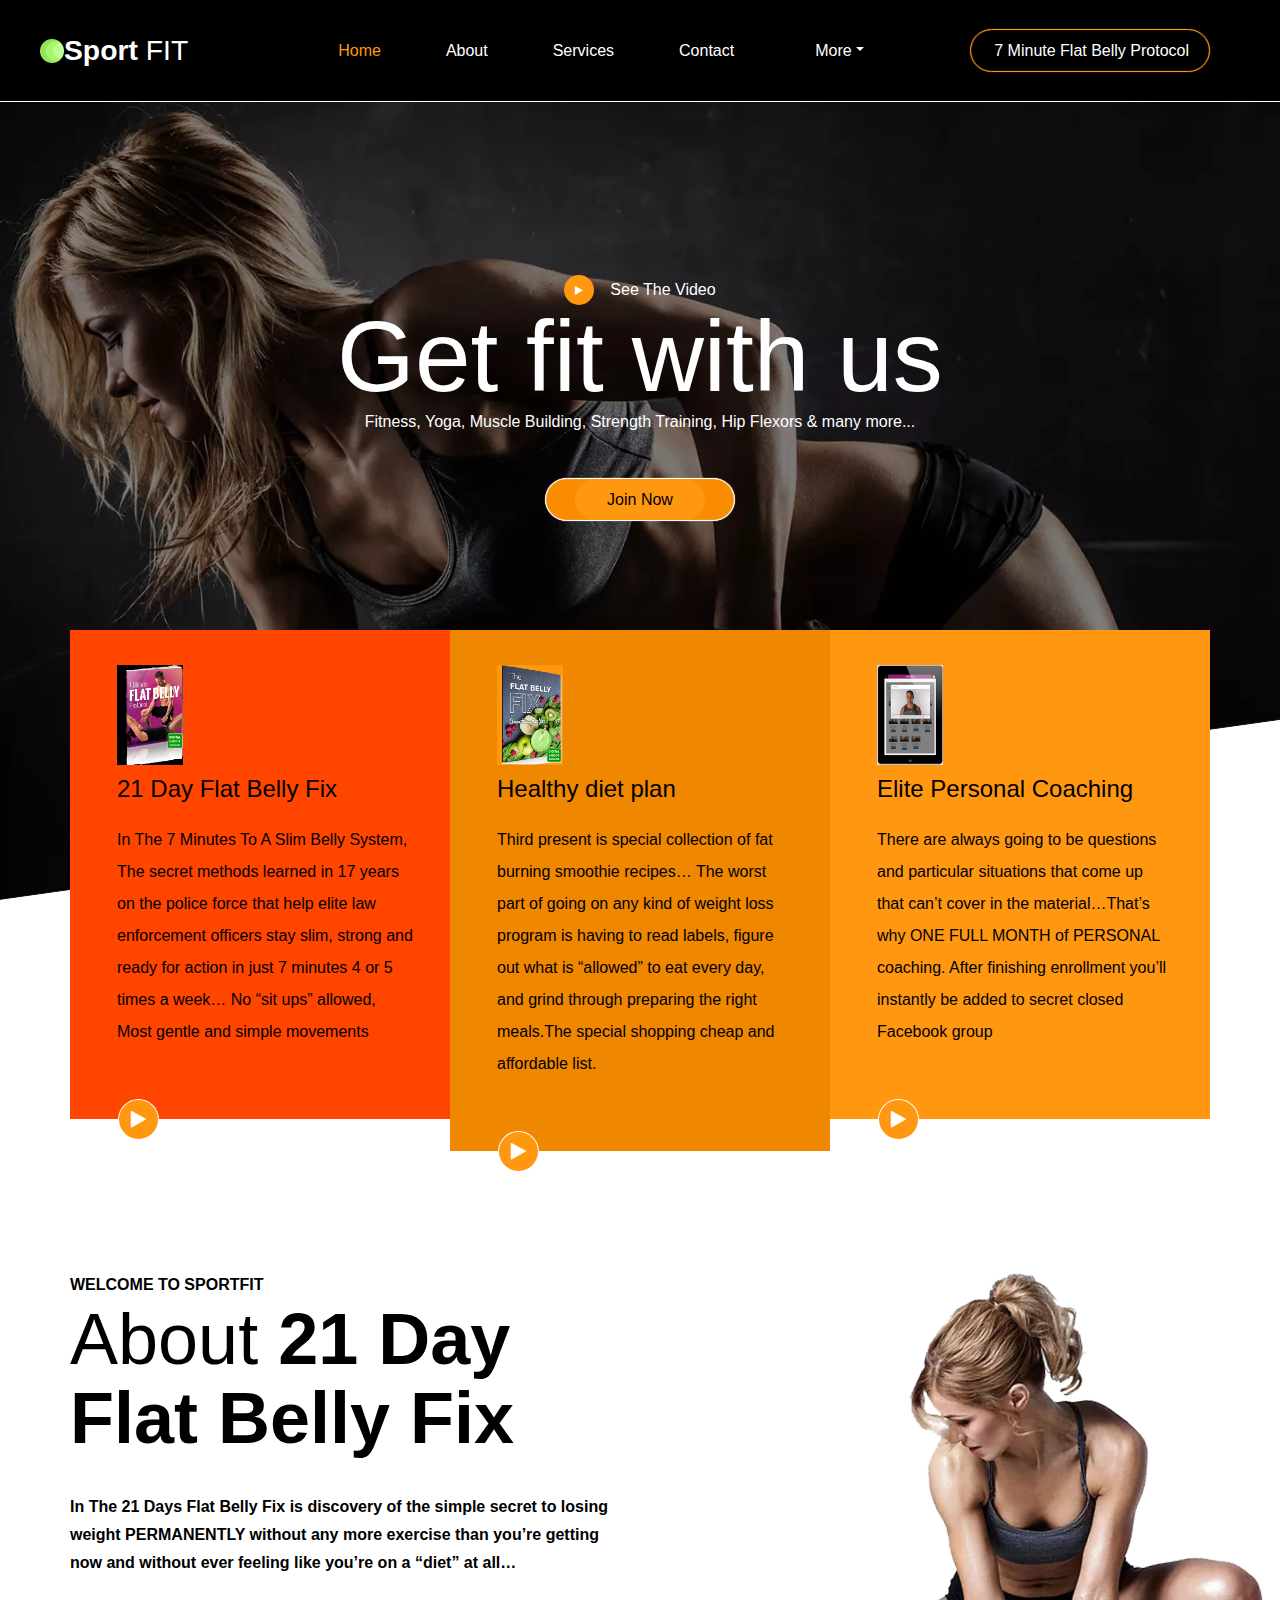
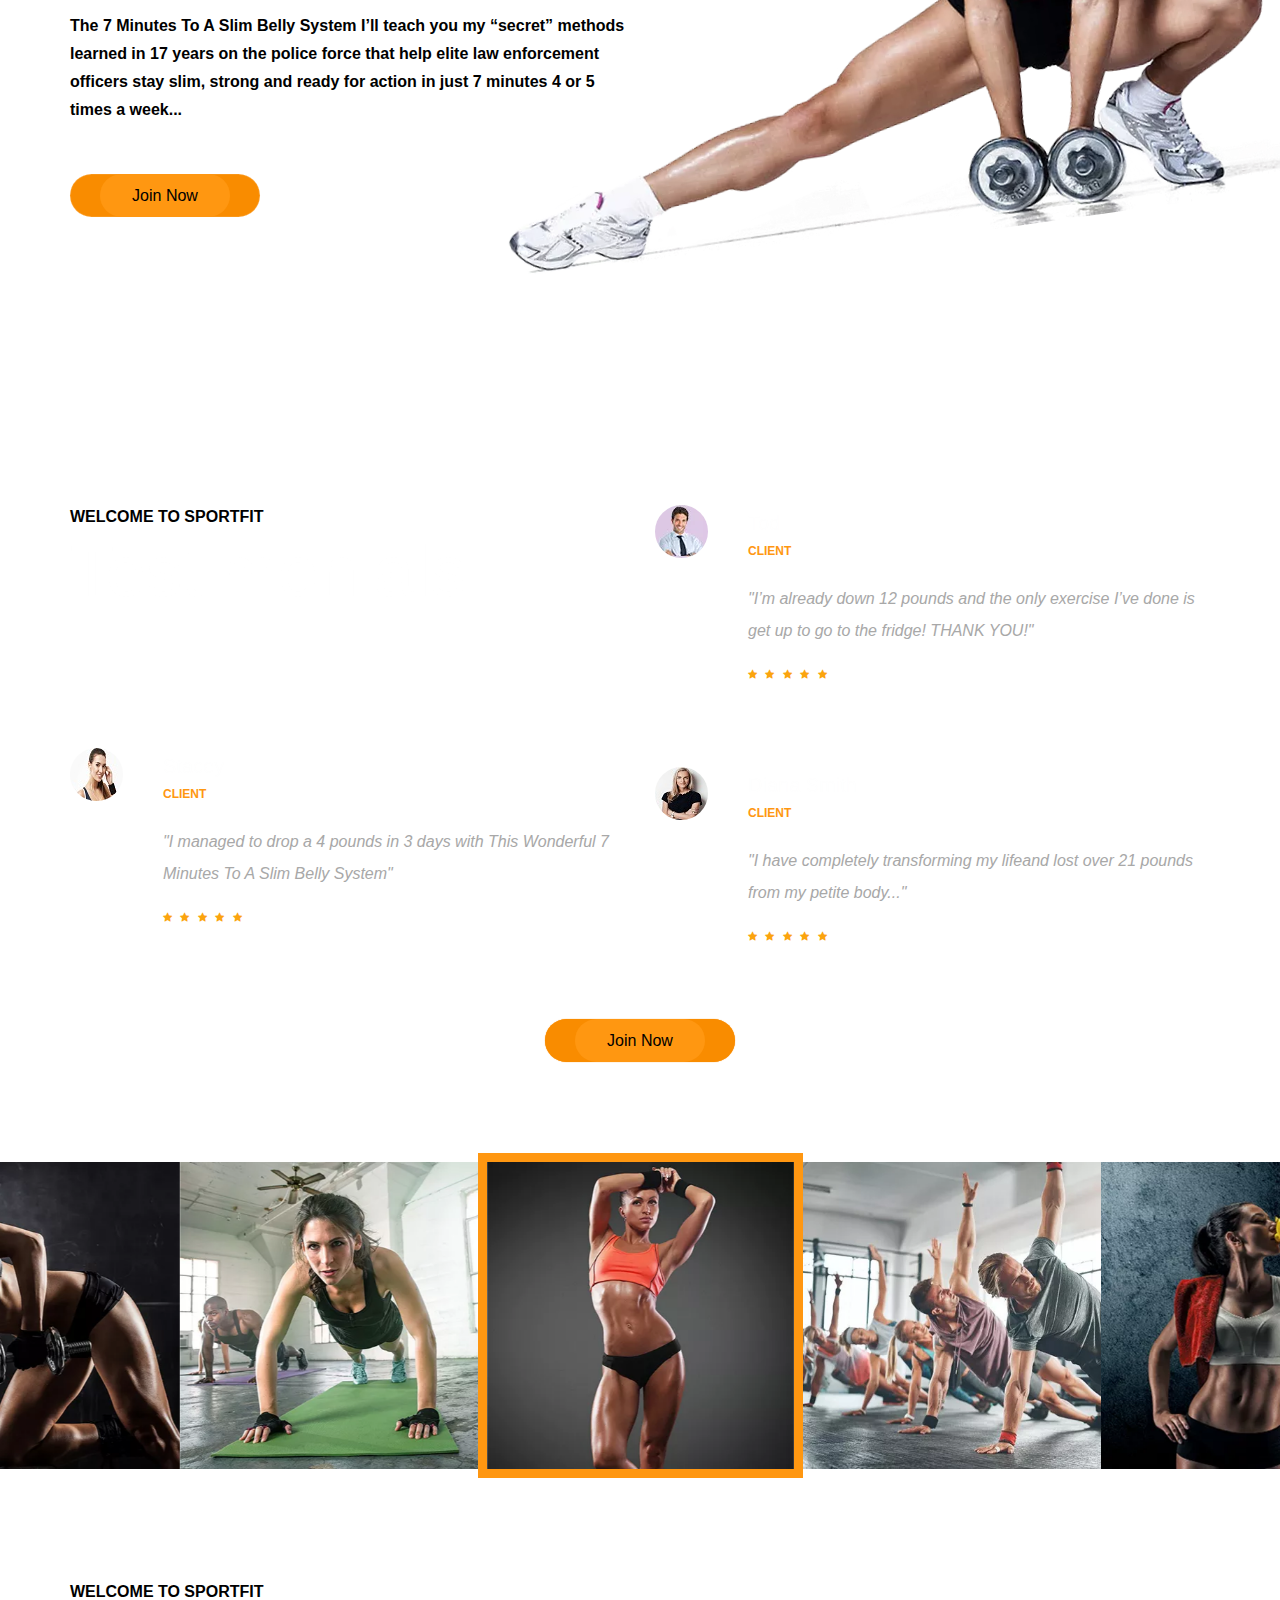
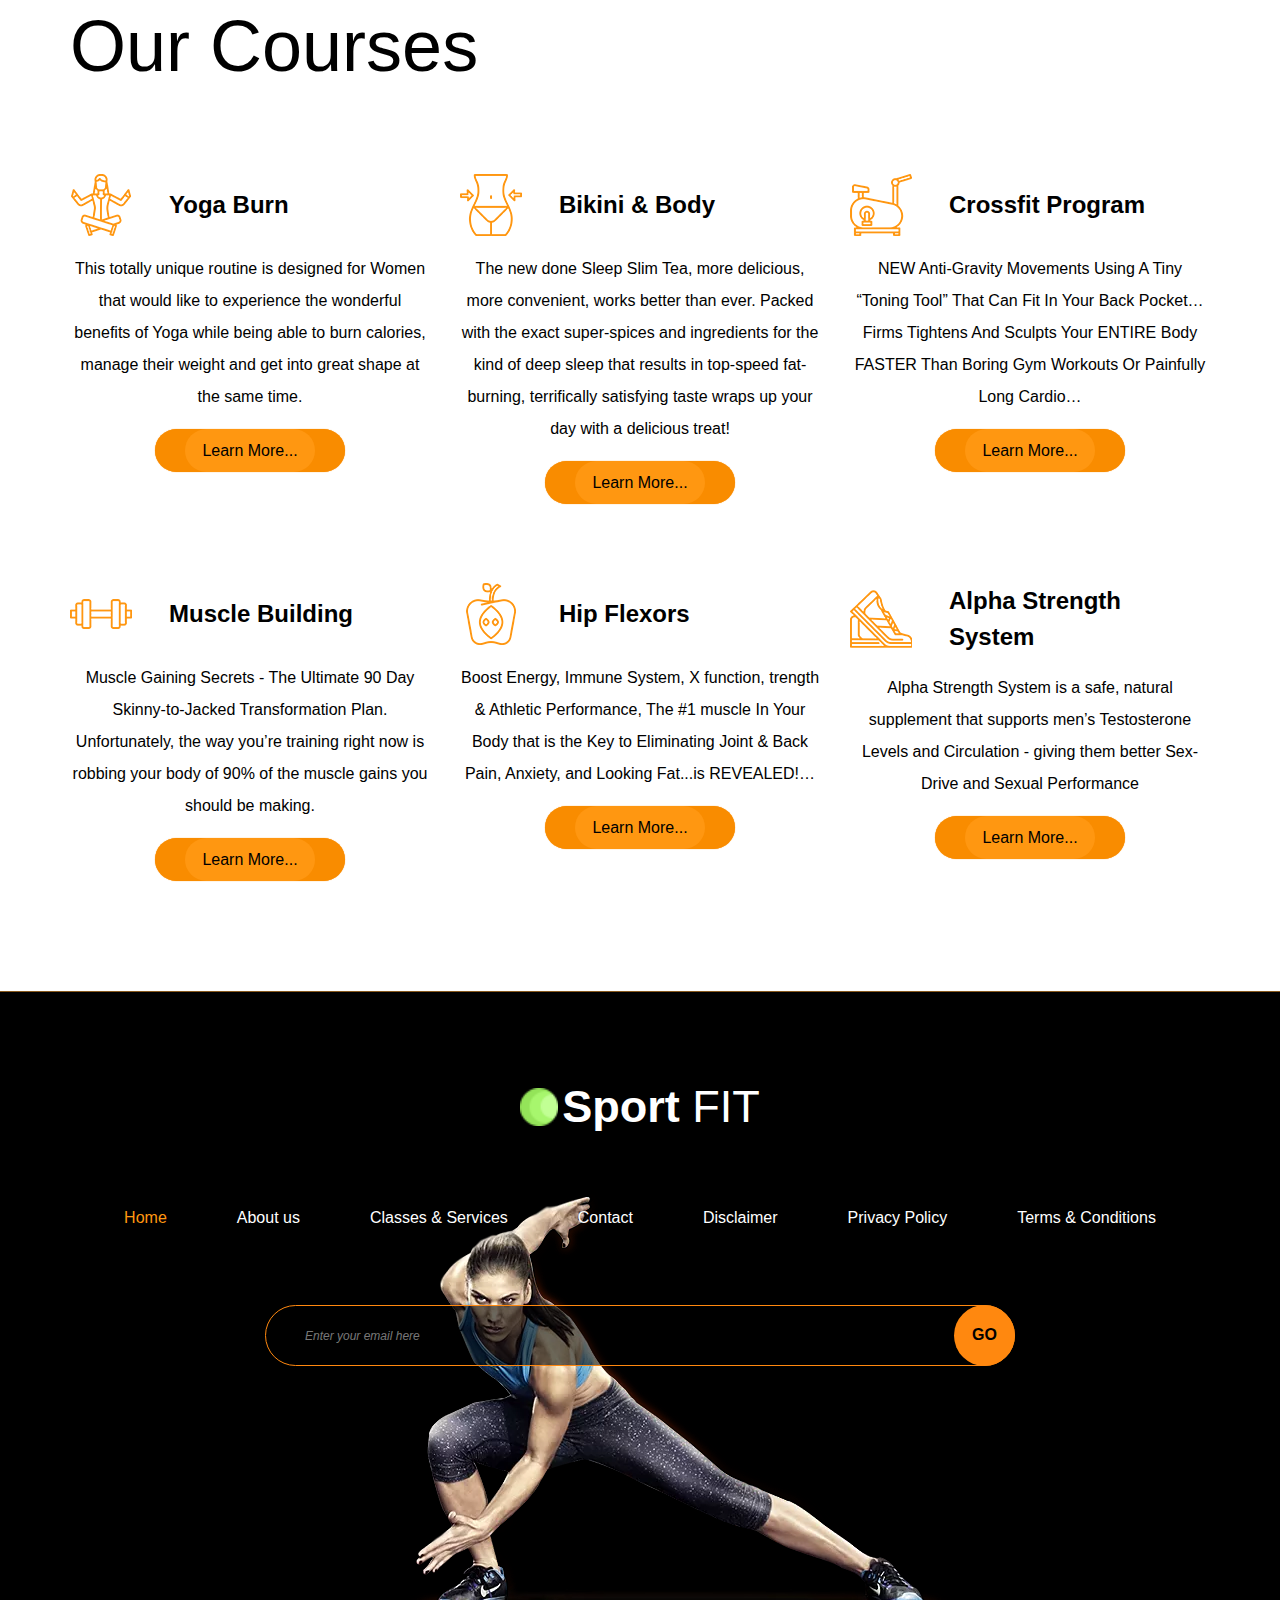
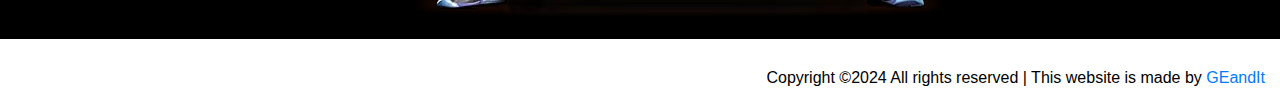
==== commit 5f556e3f: "Update index.html" ====
--- a/index.html
+++ b/index.html
@@ -21,7 +21,6 @@
         <link rel="stylesheet" type="text/css" href="plugins/colorbox/colorbox.css"> 
         <link rel="stylesheet" type="text/css" href="styles/main-styles.css">
         <link rel="stylesheet" type="text/css" href="styles/responsive.css">
-        <link rel="stylesheet" type="text/css" href="plugins/colorbox.css"> 
         <script nonce="4447bdac-48c2-4cd9-95a8-5dfaf83eb688">(function(w,d){!function(a,e,t,r){a.zarazData=a.zarazData||{},a.zarazData.executed=[],a.zaraz={deferred:[]},a.zaraz.q=[],a.zaraz._f=function(e){return function(){var t=Array.prototype.slice.call(arguments);a.zaraz.q.push({m:e,a:t})}};for(const e of["track","set","ecommerce","debug"])a.zaraz[e]=a.zaraz._f(e);a.addEventListener("DOMContentLoaded",(()=>{var t=e.getElementsByTagName(r)[0],z=e.createElement(r),n=e.getElementsByTagName("title")[0];for(n&&(a.zarazData.t=e.getElementsByTagName("title")[0].text),a.zarazData.x=Math.random(),a.zarazData.w=a.screen.width,a.zarazData.h=a.screen.height,a.zarazData.j=a.innerHeight,a.zarazData.e=a.innerWidth,a.zarazData.l=a.location.href,a.zarazData.r=e.referrer,a.zarazData.k=a.screen.colorDepth,a.zarazData.n=e.characterSet,a.zarazData.o=(new Date).getTimezoneOffset(),a.zarazData.q=[];a.zaraz.q.length;){const e=a.zaraz.q.shift();a.zarazData.q.push(e)}z.defer=!0;for(const e of[localStorage,sessionStorage])Object.keys(e).filter((a=>a.startsWith("_zaraz_"))).forEach((t=>a.zarazData["z_"+t.slice(7)]=JSON.parse(e.getItem(t))));z.referrerPolicy="origin",z.src="/cdn-cgi/zaraz/s.js?z="+btoa(encodeURIComponent(JSON.stringify(a.zarazData))),t.parentNode.insertBefore(z,t)}))}(w,d,0,"script");})(window,document);</script>
         <meta property="og:image" content="https://slim-belly-system.netlify.app/images/home-workout-plan.png">
         <meta property="og:title" content="7 Minutes To A Slim Belly System">
@@ -202,8 +201,8 @@
                                     <div class="box_icon d-flex flex-column align-items-center justify-content-center">
                                         <img src="images/ecover-recipes-dd.jpg" alt="" data-pagespeed-url-hash="1814709743" onload="pagespeed.CriticalImages.checkImageForCriticality(this);">
                                     </div>                                     
-                                    <div class="box_title2">Healthy diet plan</div>                                     
-                                    <div class="box_text2"> 
+                                    <div class="box_title">Healthy diet plan</div>                                     
+                                    <div class="box_text"> 
                                         <p>Third present is special collection of fat burning smoothie recipes… The worst part of going on any kind of weight loss program is having to read labels, figure out what is “allowed” to eat every day, and grind through preparing the right meals.The special shopping cheap and affordable list.</p> 
                                     </div>                                     
                                     <div class="box_link_container"> 
@@ -218,8 +217,8 @@
                                     <div class="box_icon d-flex flex-column align-items-center justify-content-center">
                                         <img src="images/ecover-portal.jpg" alt="" data-pagespeed-url-hash="1520209822" onload="pagespeed.CriticalImages.checkImageForCriticality(this);">
                                     </div>                                     
-                                    <div class="box_title2">Elite Personal Coaching</div> <br>                                    
-                                    <div class="box_text2"> 
+                                    <div class="box_title">Elite Personal Coaching</div>
+                                    <div class="box_text"> 
                                         <p>There are always going to be questions and particular situations that come up that can’t cover in the material…That’s why ONE FULL MONTH of PERSONAL coaching. After finishing enrollment you’ll instantly be added to secret closed Facebook group</p>
                                     </div>                                     
                                     <div class="box_link_container"> 
@@ -673,8 +672,7 @@
         <script src="plugins/OwlCarousel2-2.2.1/owl.carousel.js"></script>         
         <script src="plugins/easing/easing.js"></script>         
         <script src="plugins/progressbar/progressbar.min.js"></script>         
-        <script src="plugins/parallax-js-master/parallax.min.js"></script>         
-        <script src="plugins/colorbox/jquery.colorbox-min.js"></script>         
+        <script src="plugins/parallax-js-master/parallax.min.js"></script>      
         <script src="js/custom.js"></script>
     </body>     
 </html>
--- a/styles/main-styles.css
+++ b/styles/main-styles.css
@@ -23,10 +23,10 @@
 
 /***********
 1. Fonts
-***********/
-
-@import url('https://fonts.googleapis.com/css?family=Montserrat:200,300,400,500,600,700');
-
+**********
+
+@import url('https://fonts.googleapis.com/css?family=Montserrat:200,300,400,500,600,700'); */
+@import url("../fonts/montserrat/Montserrat.css");
 /*********************************
 2. Body and some general stuff
 *********************************/
@@ -44,7 +44,7 @@
 	font-family: 'Montserrat', sans-serif;
 	font-size: 16px;
 	font-weight: 400;
-	background: #FFF8DC;
+	background: #FFFFFF;
 	color: #000000;
 }
 div
@@ -65,7 +65,7 @@
 	font-family: 'Montserrat', sans-serif;
 	font-size: 16px;
 	line-height: 2;
-	font-weight: 600;
+	font-weight: 400;
 	color: #000000;
 	-webkit-font-smoothing: antialiased;
 	-webkit-text-shadow: rgba(0,0,0,.01) 0 0 1px;
@@ -147,6 +147,7 @@
 {
 	
 }
+
 .form-control
 {
 	color: #db5246;
@@ -1313,4 +1314,4 @@
 .footer_image img
 {
 	max-width: 100%;
-}
+}